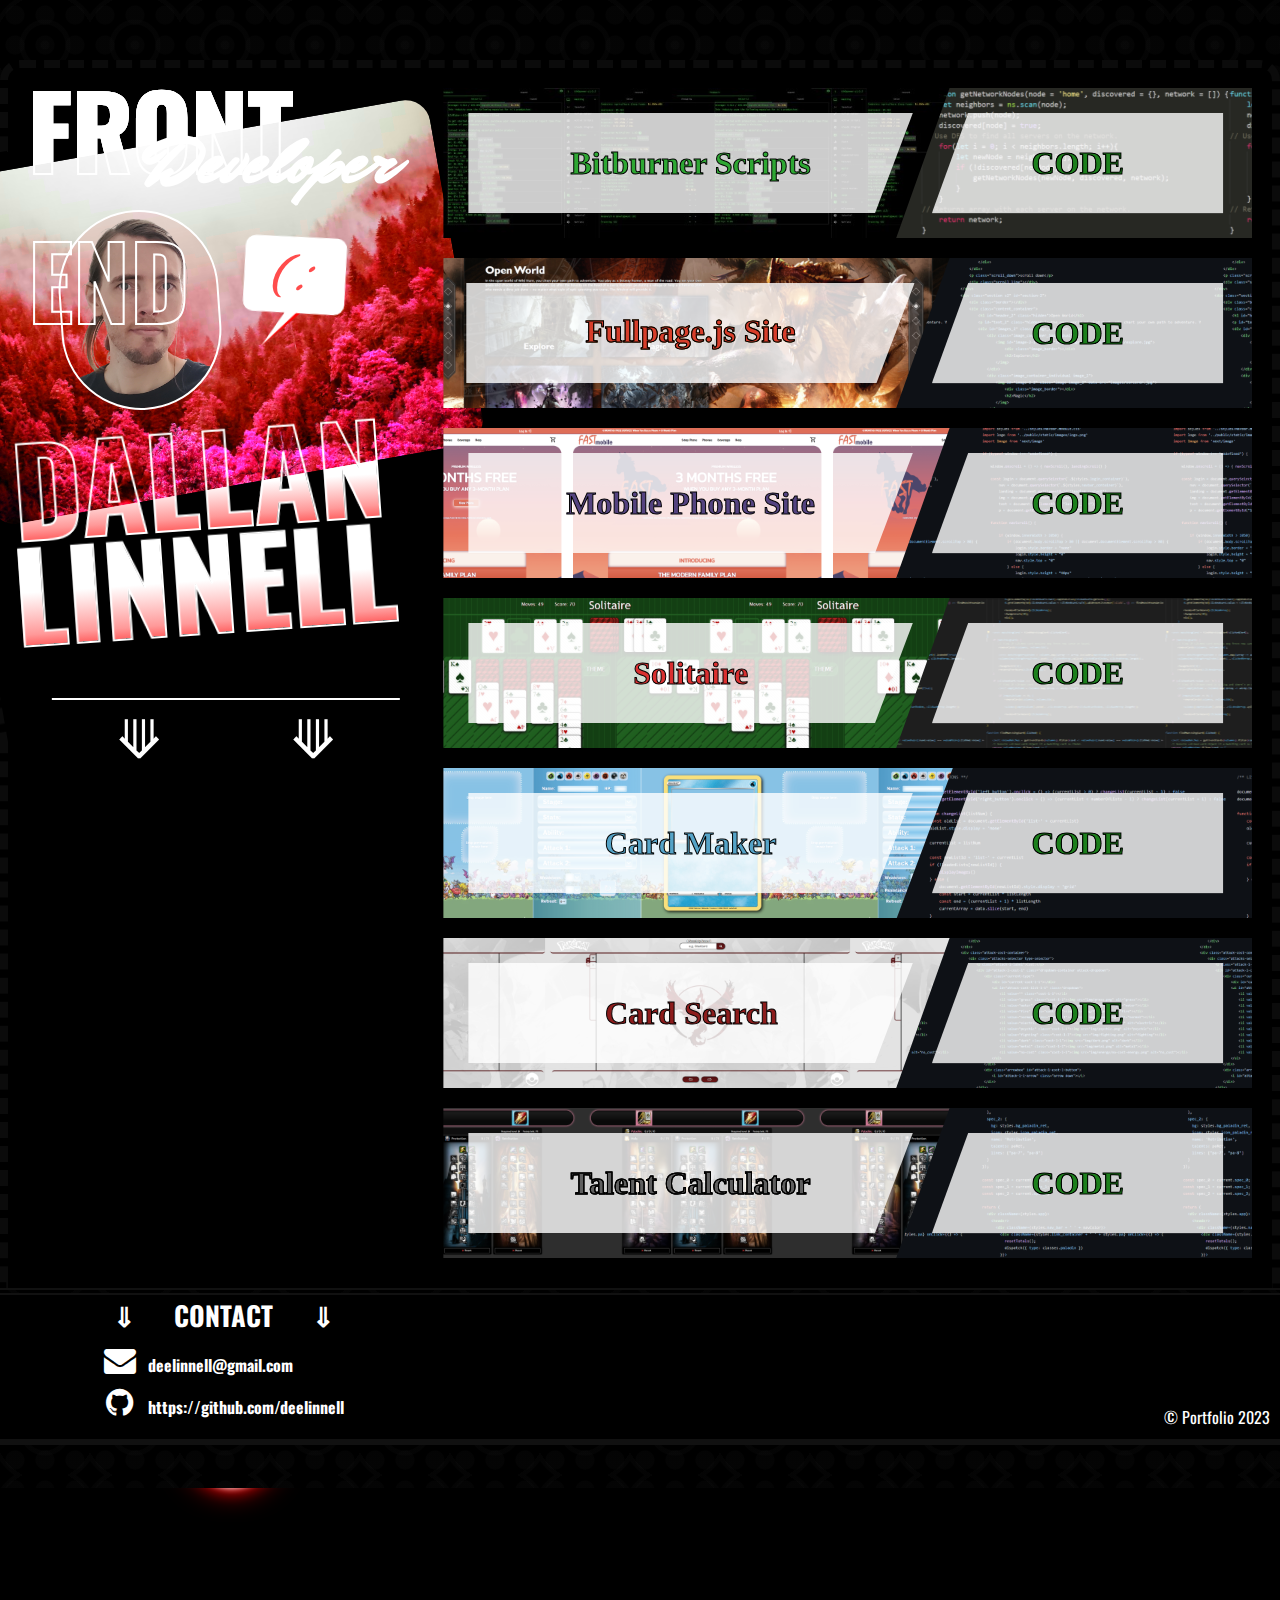
==== index.html @ c23f47af "Update index.html" ====
<!DOCTYPE html>
<html lang="en">
  <head>
    <meta charset="UTF-8">
    <meta http-equiv="X-UA-Compatible" content="IE=edge">
    <meta name="viewport" content="width=device-width, initial-scale=1.0">
    <link rel="stylesheet" type="text/css" href="https://cdnjs.cloudflare.com/ajax/libs/font-awesome/4.7.0/css/font-awesome.min.css">
    <link rel="stylesheet" type="text/css" href="style/style.css">
    <script src="script/index.js" defer></script>
    <title>My Portfolio</title>
  </head>
  <body>
    <div class="container">
      <div class="header"></div>
      <div class="smiley-container-fixed">
        <div class="smiley-container">
          <svg class="smiley-line_svg one" height="224" width="76">
            <path class="smiley-line_path" d="M14 1C4.76837e-06 35.1667 -7.8 160.2 71 215"></path>
          </svg>
          <svg class="smiley-line_svg two" height="359" width="86">
            <path class="smiley-line_path" d="M68.4037 358C83.0592 334.308 101.4 280.138 57.5209 253C2.67166 219.077 -9.51708 102.231 9.20133 1"></path>
          </svg>
          <svg class="smiley-line_svg three" height="205" width="157">
            <path class="smiley-line_path" d="M26.8431 195.24C34.3431 178.406 42.4431 134.74 14.8431 94.7395C-19.6569 44.7395 51.3431 -57.7605 148.843 68.7395"></path>
          </svg>
          <svg class="smiley-line_svg four" height="209" width="83">
            <path class="smiley-line_path" d="M9 12C34.7958 44.184 81.9209 125.842 64.0542 195"></path>
          </svg>
          <svg class="smiley-line_svg five" height="306" width="99">
            <path class="smiley-line_path" d="M86.5 13.5C51.6667 69.1667 -9.29999 200.6 25.5 281"></path>
          </svg>
          <div class="smileyface one">
            <p class="eyes lefteye"></p>
            <p class="eyes righteye"></p>
            <div class="smile">
              <div class="corner"></div>
              <div class="corner right"></div>
            </div>
          </div>
          <div class="smileyface two">
            <p class="eyes lefteye"></p>
            <p class="eyes righteye"></p>
            <div class="smile">
              <div class="corner"></div>
              <div class="corner right"></div>
            </div>
          </div>
          <div class="smileyface three">
            <p class="eyes lefteye"></p>
            <p class="eyes righteye"></p>
            <div class="smile">
              <div class="corner"></div>
              <div class="corner right"></div>
            </div>
          </div>
          <div class="smileyface four">
            <p class="eyes lefteye"></p>
            <p class="eyes righteye"></p>
            <div class="smile">
              <div class="corner"></div>
              <div class="corner right"></div>
            </div>
          </div>
          <div class="smileyface five">
            <p class="eyes lefteye"></p>
            <p class="eyes righteye"></p>
            <div class="smile">
              <div class="corner"></div>
              <div class="corner right"></div>
            </div>
          </div>
          <div class="smileyface six">
            <p class="eyes lefteye"></p>
            <p class="eyes righteye"></p>
            <div class="smile">
              <div class="corner"></div>
              <div class="corner right"></div>
            </div>
          </div>
          <div class="smileyface seven">
            <p class="eyes lefteye"></p>
            <p class="eyes righteye"></p>
            <div class="smile">
              <div class="corner"></div>
              <div class="corner right"></div>
            </div>
          </div>
          <div class="smileyface eight">
            <p class="eyes lefteye"></p>
            <p class="eyes righteye"></p>
            <div class="smile">
              <div class="corner"></div>
              <div class="corner right"></div>
            </div>
          </div>
        </div>
      </div>
      <div class="container-main">
        <div class="fixed-border-container">
          <div class="fixed-border"></div>
        </div>
        <div class="container-profile">
          <div class="under-image_text"> 
            <p class="lines">║</p>
            <p class="lines">║</p>
          </div>
          <div class="name-banner">
            <div class="name-banner_front-end">
              <div class="front-end_title">FRONT END</div>
              <div class="front-end_stroke">FRONT END</div>
              <h2 class="neon-text">Developer</h2>
            </div>
            <div class="name-banner_title name-banner_fill-title" aria-hidden="true">Dallan Linnell</div>
            <div class="name-banner_fixed-container">
              <div class="name-banner_fixed">
                <div class="name-banner_fixed-left">
                  <div class="name-banner_image"><img src="./img/forest.avif"></div>
                  <div class="name-banner_picture-container">
                    <div class="name-banner_picture"></div>
                  </div>
                  <div class="name-banner_speech one">
                    <div class="bubble"></div>
                    <p>(:</p>
                  </div>
                </div>
                <div class="name-banner_fixed-right"></div>
              </div>
            </div>
            <h1 class="name-banner_title name-banner_stroked-title">Dallan Linnell</h1>
          </div>
          <div class="profile-content_container">
            <div class="profile-content">
              <div class="profile-content_box">
                <p>Hi, my name is Dallan. I'm a front end developer and these are some of the projects I've made. Check them out.</p>
              </div>
              <div class="profile-content_arrow">
                <div class="profile-content_arrow_background"></div><span>⇮</span><span>⇮</span>
              </div>
              <div class="profile-content_thumbs-up"><i class="fa fa-thumbs-up"></i>
                <div class="smiley-nine">
                  <div class="smileyface nine">
                    <p class="eyes lefteye"></p>
                    <p class="eyes righteye"></p>
                    <div class="smile">
                      <div class="corner"></div>
                      <div class="corner right"></div>
                    </div>
                  </div>
                </div><i class="fa fa-thumbs-up"></i>
              </div>
              <div class="name-banner_speech two">
                <div class="bubble"></div>
                <p>! ! !</p>
              </div>
            </div>
          </div>
          <div class="arrows"> 
            <p class="arrow">⟱</p>
            <p class="arrow">⟱</p>
          </div>
        </div>
        <div class="container-projects">
          <div class="project">
            <div class="tab-background" id="bitburner_tab">
              <div class="project-tab">View Scripts</div>
            </div><a class="project-link" id="bitburner" href="https://github.com/deelinnell/my-bitburner-scripts" target="_blank">
              <div id="bitburner_hover"></div>
              <div class="project-trans-box">
                <div id="rain_box"></div>
                <p class="project-title" id="bitburner_title">Bitburner Scripts</p>
              </div></a><a class="code-link" id="bitburner_code" href="https://github.com/deelinnell/my-bitburner-scripts" target="_blank">
              <div class="cell"></div>
              <div class="cell"></div>
              <div class="cell"></div>
              <div class="cell"></div>
              <div class="cell"></div>
              <div class="cell"></div>
              <div class="cell"></div>
              <div class="cell"></div>
              <div class="cell"></div>
              <div class="cell"></div>
              <div class="cell"></div>
              <div class="cell"></div>
              <div class="cell"></div>
              <div class="cell"></div>
              <div class="cell"></div>
              <div class="cell"></div>
              <div class="cell"></div>
              <div class="cell"></div>
              <div class="cell"></div>
              <div class="cell"></div>
              <div class="cell"></div>
              <div class="cell"></div>
              <div class="cell"></div>
              <div class="cell"></div>
              <div class="cell"></div>
              <div class="cell"></div>
              <div class="cell"></div>
              <div class="cell"></div>
              <div class="cell"></div>
              <div class="cell"></div>
              <div class="cell"></div>
              <div class="cell"></div>
              <div class="cell"></div>
              <div class="cell"></div>
              <div class="cell"></div>
              <div class="code-trans-box">
                <p class="code-text">CODE</p>
                <p class="code-text">CODE</p>
                <p class="code-text">CODE</p>
                <p class="code-text">CODE</p>
                <p class="code-text">CODE</p>
                <p class="code-text">CODE</p>
                <p class="code-title code-text">CODE</p>
              </div></a>
            <div class="code-tab-background">
              <div class="code-tab">View Code</div>
            </div>
          </div>
          <div class="project">
            <div class="tab-background" id="fullpage_tab">
              <div class="project-tab">View Project</div>
            </div><a class="project-link" id="fullpage" href="https://deelinnell.github.io/fullpage-fantasy-website/" target="_blank">
              <div class="width-cell"></div>
              <div class="width-cell"></div>
              <div class="width-cell"></div>
              <div class="width-cell"></div>
              <div class="width-cell"></div>
              <div class="width-cell"></div>
              <div class="width-cell"></div>
              <div class="width-cell"></div>
              <div class="width-cell"></div>
              <div class="width-cell"></div>
              <div class="width-cell"></div>
              <div class="project-trans-box" id="fullpage_trans_box">
                <div id="dragon_head"></div>
                <div id="dragon_gradient"></div>
                <div id="fire_box">
                  <svg id="fire_container" height="100px" width="580px">
                    <defs>
                      <radialGradient id="fire_gradient" fx="23%">
                        <stop offset="10%" stop-color="rgb(255, 236, 207)"></stop>
                        <stop offset="50%" stop-color="rgb(255, 230, 0)"></stop>
                      </radialGradient>
                    </defs>
                    <path id="fire_triangle"></path>
                  </svg>
                </div>
                <p class="project-title" id="fullpage_title_bottom">Fullpage.js Site</p>
                <p class="project-title" id="fullpage_title">Fullpage.js Site</p>
              </div></a><a class="code-link" id="fullpage_code" href="https://github.com/deelinnell/fullpage-fantasy-website" target="_blank">
              <div class="cell"></div>
              <div class="cell"></div>
              <div class="cell"></div>
              <div class="cell"></div>
              <div class="cell"></div>
              <div class="cell"></div>
              <div class="cell"></div>
              <div class="cell"></div>
              <div class="cell"></div>
              <div class="cell"></div>
              <div class="cell"></div>
              <div class="cell"></div>
              <div class="cell"></div>
              <div class="cell"></div>
              <div class="cell"></div>
              <div class="cell"></div>
              <div class="cell"></div>
              <div class="cell"></div>
              <div class="cell"></div>
              <div class="cell"></div>
              <div class="cell"></div>
              <div class="cell"></div>
              <div class="cell"></div>
              <div class="cell"></div>
              <div class="cell"></div>
              <div class="cell"></div>
              <div class="cell"></div>
              <div class="cell"></div>
              <div class="cell"></div>
              <div class="cell"></div>
              <div class="cell"></div>
              <div class="cell"></div>
              <div class="cell"></div>
              <div class="cell"></div>
              <div class="cell"></div>
              <div class="code-trans-box">
                <p class="code-text">CODE</p>
                <p class="code-text">CODE</p>
                <p class="code-text">CODE</p>
                <p class="code-text">CODE</p>
                <p class="code-text">CODE</p>
                <p class="code-text">CODE</p>
                <p class="code-title code-text">CODE</p>
              </div></a>
            <div class="code-tab-background">
              <div class="code-tab">View Code</div>
            </div>
          </div>
          <div class="project">
            <div class="tab-background" id="mobile_phone_tab">
              <div class="project-tab">View Project</div>
            </div><a class="project-link" id="mobile_phone" href="https://responsive-business-website.vercel.app/" target="_blank">
              <div class="project-trans-box" id="mobile_trans">
                <div id="mobile_background"></div>
                <p class="project-title" id="mobile_phone_title_1">Mobile Phone Site</p>
                <p class="project-title" id="mobile_phone_title_2">Mobile Phone Site</p>
                <p class="project-title" id="mobile_phone_title_3">Mobile Phone Site</p>
                <p class="project-title" id="mobile_phone_title_4">Mobile Phone Site</p>
                <p class="project-title" id="mobile_phone_title">Mobile Phone Site</p>
                <div id="cracked_glass"></div>
              </div></a><a class="code-link" id="mobile_phone_code" href="https://github.com/deelinnell/responsive-business-website" target="_blank">
              <div class="cell"></div>
              <div class="cell"></div>
              <div class="cell"></div>
              <div class="cell"></div>
              <div class="cell"></div>
              <div class="cell"></div>
              <div class="cell"></div>
              <div class="cell"></div>
              <div class="cell"></div>
              <div class="cell"></div>
              <div class="cell"></div>
              <div class="cell"></div>
              <div class="cell"></div>
              <div class="cell"></div>
              <div class="cell"></div>
              <div class="cell"></div>
              <div class="cell"></div>
              <div class="cell"></div>
              <div class="cell"></div>
              <div class="cell"></div>
              <div class="cell"></div>
              <div class="cell"></div>
              <div class="cell"></div>
              <div class="cell"></div>
              <div class="cell"></div>
              <div class="cell"></div>
              <div class="cell"></div>
              <div class="cell"></div>
              <div class="cell"></div>
              <div class="cell"></div>
              <div class="cell"></div>
              <div class="cell"></div>
              <div class="cell"></div>
              <div class="cell"></div>
              <div class="cell"></div>
              <div class="code-trans-box">
                <p class="code-text">CODE</p>
                <p class="code-text">CODE</p>
                <p class="code-text">CODE</p>
                <p class="code-text">CODE</p>
                <p class="code-text">CODE</p>
                <p class="code-text">CODE</p>
                <p class="code-title code-text">CODE</p>
              </div></a>
            <div class="code-tab-background">
              <div class="code-tab">View Code</div>
            </div>
          </div>
          <div class="project">
            <div class="tab-background" id="solitaire_tab">
              <div class="project-tab">View Project</div>
            </div><a class="project-link" id="solitaire" href="https://deelinnell.github.io/solitaire/" target="_blank">
              <div id="solitaire_suit_grid">
                <div class="solitaire-suit-cell"></div>
                <div class="solitaire-suit-cell"></div>
                <div class="solitaire-suit-cell"></div>
                <div class="solitaire-suit-cell"></div>
                <div class="solitaire-suit-cell"></div>
                <div class="solitaire-suit-cell"></div>
                <div class="solitaire-suit-cell"></div>
                <div class="solitaire-suit-cell"></div>
                <div class="solitaire-suit-cell"></div>
                <div class="solitaire-suit-cell"></div>
              </div>
              <div class="solitaire-background"></div>
              <div class="small-card" id="card-5"></div>
              <div class="small-card" id="card-3"></div>
              <div class="small-card" id="card-1">
                <p>♥</p>
              </div>
              <div class="small-card" id="card-6"></div>
              <div class="small-card" id="card-4"></div>
              <div class="small-card" id="card-2">
                <p>♣</p>
              </div>
              <div class="project-trans-box" id="solitaire_trans">
                <div id="solitaire_suits"></div>
                <p class="project-title" id="solitaire_title">Solitaire</p>
                <div class="reflextion">Solitaire</div>
              </div></a><a class="code-link" id="solitaire_code" href="https://github.com/deelinnell/solitaire" target="_blank">
              <div class="cell"></div>
              <div class="cell"></div>
              <div class="cell"></div>
              <div class="cell"></div>
              <div class="cell"></div>
              <div class="cell"></div>
              <div class="cell"></div>
              <div class="cell"></div>
              <div class="cell"></div>
              <div class="cell"></div>
              <div class="cell"></div>
              <div class="cell"></div>
              <div class="cell"></div>
              <div class="cell"></div>
              <div class="cell"></div>
              <div class="cell"></div>
              <div class="cell"></div>
              <div class="cell"></div>
              <div class="cell"></div>
              <div class="cell"></div>
              <div class="cell"></div>
              <div class="cell"></div>
              <div class="cell"></div>
              <div class="cell"></div>
              <div class="cell"></div>
              <div class="cell"></div>
              <div class="cell"></div>
              <div class="cell"></div>
              <div class="cell"></div>
              <div class="cell"></div>
              <div class="cell"></div>
              <div class="cell"></div>
              <div class="cell"></div>
              <div class="cell"></div>
              <div class="cell"></div>
              <div class="code-trans-box">
                <p class="code-text">CODE</p>
                <p class="code-text">CODE</p>
                <p class="code-text">CODE</p>
                <p class="code-text">CODE</p>
                <p class="code-text">CODE</p>
                <p class="code-text">CODE</p>
                <p class="code-title code-text">CODE</p>
              </div></a>
            <div class="code-tab-background">
              <div class="code-tab">View Code</div>
            </div>
          </div>
          <div class="project">
            <div class="tab-background" id="card_maker_tab">
              <div class="project-tab">View Project</div>
            </div><a class="project-link" id="card_maker" href="https://deelinnell.github.io/pokemon-card-maker/" target="_blank">
              <div class="project-trans-box" id="card_maker_trans">
                <p class="project-title" id="card_maker_title">Card Maker</p>
                <div class="card_maker_background">
                  <div id="cloud_rain_box">
                    <svg class="rain" style="--x: 2; --t: 2; --a: 1.2527924621547233; --s: 0.31163484909583894;">
                      <defs>
                        <linearGradient id="rain_gradient" gradientTransform="rotate(90)">
                          <stop offset="30%" stop-color="hsla(189, 27%, 44%, 0.1)"></stop>
                          <stop offset="90%" stop-color="hsla(189, 27%, 44%, 0.3)"></stop>
                        </linearGradient>
                      </defs>
                      <path class="rain-drop" d="M15 3 Q16.5 6.8 20 25 A2.8 2.8 0 1 1 10 26 Q13.5 6.8 15 3z"></path>
                    </svg>
                    <svg class="rain" style="--x: 12; --t: 20; --a: 0.6682486352175114; --s: 0.5191372024143768;">
                      <defs>
                        <linearGradient id="rain_gradient" gradientTransform="rotate(90)">
                          <stop offset="30%" stop-color="hsla(189, 27%, 44%, 0.1)"></stop>
                          <stop offset="90%" stop-color="hsla(189, 27%, 44%, 0.3)"></stop>
                        </linearGradient>
                      </defs>
                      <path class="rain-drop" d="M15 3 Q16.5 6.8 20 25 A2.8 2.8 0 1 1 10 26 Q13.5 6.8 15 3z"></path>
                    </svg>
                    <svg class="rain" style="--x: 46; --t: 23; --a: 1.0474791673060662; --s: 0.544448603306209;">
                      <defs>
                        <linearGradient id="rain_gradient" gradientTransform="rotate(90)">
                          <stop offset="30%" stop-color="hsla(189, 27%, 44%, 0.1)"></stop>
                          <stop offset="90%" stop-color="hsla(189, 27%, 44%, 0.3)"></stop>
                        </linearGradient>
                      </defs>
                      <path class="rain-drop" d="M15 3 Q16.5 6.8 20 25 A2.8 2.8 0 1 1 10 26 Q13.5 6.8 15 3z"></path>
                    </svg>
                    <svg class="rain" style="--x: 26; --t: 12; --a: 0.6792795580295825; --s: 0.6697719107195177;">
                      <defs>
                        <linearGradient id="rain_gradient" gradientTransform="rotate(90)">
                          <stop offset="30%" stop-color="hsla(189, 27%, 44%, 0.1)"></stop>
                          <stop offset="90%" stop-color="hsla(189, 27%, 44%, 0.3)"></stop>
                        </linearGradient>
                      </defs>
                      <path class="rain-drop" d="M15 3 Q16.5 6.8 20 25 A2.8 2.8 0 1 1 10 26 Q13.5 6.8 15 3z"></path>
                    </svg>
                    <svg class="rain" style="--x: 48; --t: 3; --a: 0.7672015290010334; --s: 0.2604676638999759;">
                      <defs>
                        <linearGradient id="rain_gradient" gradientTransform="rotate(90)">
                          <stop offset="30%" stop-color="hsla(189, 27%, 44%, 0.1)"></stop>
                          <stop offset="90%" stop-color="hsla(189, 27%, 44%, 0.3)"></stop>
                        </linearGradient>
                      </defs>
                      <path class="rain-drop" d="M15 3 Q16.5 6.8 20 25 A2.8 2.8 0 1 1 10 26 Q13.5 6.8 15 3z"></path>
                    </svg>
                    <svg class="rain" style="--x: 25; --t: 9; --a: 0.9964917148578882; --s: 0.8180945878517443;">
                      <defs>
                        <linearGradient id="rain_gradient" gradientTransform="rotate(90)">
                          <stop offset="30%" stop-color="hsla(189, 27%, 44%, 0.1)"></stop>
                          <stop offset="90%" stop-color="hsla(189, 27%, 44%, 0.3)"></stop>
                        </linearGradient>
                      </defs>
                      <path class="rain-drop" d="M15 3 Q16.5 6.8 20 25 A2.8 2.8 0 1 1 10 26 Q13.5 6.8 15 3z"></path>
                    </svg>
                    <svg class="rain" style="--x: 18; --t: 3; --a: 0.9726735843597414; --s: 0.3942185922460839;">
                      <defs>
                        <linearGradient id="rain_gradient" gradientTransform="rotate(90)">
                          <stop offset="30%" stop-color="hsla(189, 27%, 44%, 0.1)"></stop>
                          <stop offset="90%" stop-color="hsla(189, 27%, 44%, 0.3)"></stop>
                        </linearGradient>
                      </defs>
                      <path class="rain-drop" d="M15 3 Q16.5 6.8 20 25 A2.8 2.8 0 1 1 10 26 Q13.5 6.8 15 3z"></path>
                    </svg>
                    <svg class="rain" style="--x: 26; --t: 14; --a: 0.589181514565432; --s: 0.36393193781338895;">
                      <defs>
                        <linearGradient id="rain_gradient" gradientTransform="rotate(90)">
                          <stop offset="30%" stop-color="hsla(189, 27%, 44%, 0.1)"></stop>
                          <stop offset="90%" stop-color="hsla(189, 27%, 44%, 0.3)"></stop>
                        </linearGradient>
                      </defs>
                      <path class="rain-drop" d="M15 3 Q16.5 6.8 20 25 A2.8 2.8 0 1 1 10 26 Q13.5 6.8 15 3z"></path>
                    </svg>
                    <svg class="rain" style="--x: 87; --t: 15; --a: 1.411004855006689; --s: 0.04876941242450705;">
                      <defs>
                        <linearGradient id="rain_gradient" gradientTransform="rotate(90)">
                          <stop offset="30%" stop-color="hsla(189, 27%, 44%, 0.1)"></stop>
                          <stop offset="90%" stop-color="hsla(189, 27%, 44%, 0.3)"></stop>
                        </linearGradient>
                      </defs>
                      <path class="rain-drop" d="M15 3 Q16.5 6.8 20 25 A2.8 2.8 0 1 1 10 26 Q13.5 6.8 15 3z"></path>
                    </svg>
                    <svg class="rain" style="--x: 84; --t: 2; --a: 0.7369422652858768; --s: 0.6895354517122365;">
                      <defs>
                        <linearGradient id="rain_gradient" gradientTransform="rotate(90)">
                          <stop offset="30%" stop-color="hsla(189, 27%, 44%, 0.1)"></stop>
                          <stop offset="90%" stop-color="hsla(189, 27%, 44%, 0.3)"></stop>
                        </linearGradient>
                      </defs>
                      <path class="rain-drop" d="M15 3 Q16.5 6.8 20 25 A2.8 2.8 0 1 1 10 26 Q13.5 6.8 15 3z"></path>
                    </svg>
                    <svg class="rain" style="--x: 32; --t: 1; --a: 0.717060140493859; --s: 0.7820097139086952;">
                      <defs>
                        <linearGradient id="rain_gradient" gradientTransform="rotate(90)">
                          <stop offset="30%" stop-color="hsla(189, 27%, 44%, 0.1)"></stop>
                          <stop offset="90%" stop-color="hsla(189, 27%, 44%, 0.3)"></stop>
                        </linearGradient>
                      </defs>
                      <path class="rain-drop" d="M15 3 Q16.5 6.8 20 25 A2.8 2.8 0 1 1 10 26 Q13.5 6.8 15 3z"></path>
                    </svg>
                    <svg class="rain" style="--x: 49; --t: 10; --a: 0.978448459154347; --s: 0.6707092214791075;">
                      <defs>
                        <linearGradient id="rain_gradient" gradientTransform="rotate(90)">
                          <stop offset="30%" stop-color="hsla(189, 27%, 44%, 0.1)"></stop>
                          <stop offset="90%" stop-color="hsla(189, 27%, 44%, 0.3)"></stop>
                        </linearGradient>
                      </defs>
                      <path class="rain-drop" d="M15 3 Q16.5 6.8 20 25 A2.8 2.8 0 1 1 10 26 Q13.5 6.8 15 3z"></path>
                    </svg>
                    <svg class="rain" style="--x: 36; --t: 15; --a: 1.1807775870674708; --s: 0.5469654497132763;">
                      <defs>
                        <linearGradient id="rain_gradient" gradientTransform="rotate(90)">
                          <stop offset="30%" stop-color="hsla(189, 27%, 44%, 0.1)"></stop>
                          <stop offset="90%" stop-color="hsla(189, 27%, 44%, 0.3)"></stop>
                        </linearGradient>
                      </defs>
                      <path class="rain-drop" d="M15 3 Q16.5 6.8 20 25 A2.8 2.8 0 1 1 10 26 Q13.5 6.8 15 3z"></path>
                    </svg>
                    <svg class="rain" style="--x: 26; --t: 17; --a: 0.6154763563208008; --s: 0.09052058958241971;">
                      <defs>
                        <linearGradient id="rain_gradient" gradientTransform="rotate(90)">
                          <stop offset="30%" stop-color="hsla(189, 27%, 44%, 0.1)"></stop>
                          <stop offset="90%" stop-color="hsla(189, 27%, 44%, 0.3)"></stop>
                        </linearGradient>
                      </defs>
                      <path class="rain-drop" d="M15 3 Q16.5 6.8 20 25 A2.8 2.8 0 1 1 10 26 Q13.5 6.8 15 3z"></path>
                    </svg>
                    <svg class="rain" style="--x: 60; --t: 12; --a: 0.581362102983263; --s: 0.5666686276519686;">
                      <defs>
                        <linearGradient id="rain_gradient" gradientTransform="rotate(90)">
                          <stop offset="30%" stop-color="hsla(189, 27%, 44%, 0.1)"></stop>
                          <stop offset="90%" stop-color="hsla(189, 27%, 44%, 0.3)"></stop>
                        </linearGradient>
                      </defs>
                      <path class="rain-drop" d="M15 3 Q16.5 6.8 20 25 A2.8 2.8 0 1 1 10 26 Q13.5 6.8 15 3z"></path>
                    </svg>
                    <svg class="rain" style="--x: 20; --t: 12; --a: 1.3170198896008283; --s: 0.48552463272470114;">
                      <defs>
                        <linearGradient id="rain_gradient" gradientTransform="rotate(90)">
                          <stop offset="30%" stop-color="hsla(189, 27%, 44%, 0.1)"></stop>
                          <stop offset="90%" stop-color="hsla(189, 27%, 44%, 0.3)"></stop>
                        </linearGradient>
                      </defs>
                      <path class="rain-drop" d="M15 3 Q16.5 6.8 20 25 A2.8 2.8 0 1 1 10 26 Q13.5 6.8 15 3z"></path>
                    </svg>
                    <svg class="rain" style="--x: 19; --t: 15; --a: 1.0247498959271415; --s: 0.09986209957037251;">
                      <defs>
                        <linearGradient id="rain_gradient" gradientTransform="rotate(90)">
                          <stop offset="30%" stop-color="hsla(189, 27%, 44%, 0.1)"></stop>
                          <stop offset="90%" stop-color="hsla(189, 27%, 44%, 0.3)"></stop>
                        </linearGradient>
                      </defs>
                      <path class="rain-drop" d="M15 3 Q16.5 6.8 20 25 A2.8 2.8 0 1 1 10 26 Q13.5 6.8 15 3z"></path>
                    </svg>
                    <svg class="rain" style="--x: 51; --t: 11; --a: 0.988523067923541; --s: 0.5709273357515494;">
                      <defs>
                        <linearGradient id="rain_gradient" gradientTransform="rotate(90)">
                          <stop offset="30%" stop-color="hsla(189, 27%, 44%, 0.1)"></stop>
                          <stop offset="90%" stop-color="hsla(189, 27%, 44%, 0.3)"></stop>
                        </linearGradient>
                      </defs>
                      <path class="rain-drop" d="M15 3 Q16.5 6.8 20 25 A2.8 2.8 0 1 1 10 26 Q13.5 6.8 15 3z"></path>
                    </svg>
                    <svg class="rain" style="--x: 17; --t: 12; --a: 0.8399625901077885; --s: 0.17245793127584208;">
                      <defs>
                        <linearGradient id="rain_gradient" gradientTransform="rotate(90)">
                          <stop offset="30%" stop-color="hsla(189, 27%, 44%, 0.1)"></stop>
                          <stop offset="90%" stop-color="hsla(189, 27%, 44%, 0.3)"></stop>
                        </linearGradient>
                      </defs>
                      <path class="rain-drop" d="M15 3 Q16.5 6.8 20 25 A2.8 2.8 0 1 1 10 26 Q13.5 6.8 15 3z"></path>
                    </svg>
                    <svg class="rain" style="--x: 11; --t: 13; --a: 1.332683236046642; --s: 0.7331695430513578;">
                      <defs>
                        <linearGradient id="rain_gradient" gradientTransform="rotate(90)">
                          <stop offset="30%" stop-color="hsla(189, 27%, 44%, 0.1)"></stop>
                          <stop offset="90%" stop-color="hsla(189, 27%, 44%, 0.3)"></stop>
                        </linearGradient>
                      </defs>
                      <path class="rain-drop" d="M15 3 Q16.5 6.8 20 25 A2.8 2.8 0 1 1 10 26 Q13.5 6.8 15 3z"></path>
                    </svg>
                    <svg class="rain" style="--x: 77; --t: 6; --a: 1.079259517524562; --s: 0.820713881183101;">
                      <defs>
                        <linearGradient id="rain_gradient" gradientTransform="rotate(90)">
                          <stop offset="30%" stop-color="hsla(189, 27%, 44%, 0.1)"></stop>
                          <stop offset="90%" stop-color="hsla(189, 27%, 44%, 0.3)"></stop>
                        </linearGradient>
                      </defs>
                      <path class="rain-drop" d="M15 3 Q16.5 6.8 20 25 A2.8 2.8 0 1 1 10 26 Q13.5 6.8 15 3z"></path>
                    </svg>
                    <svg class="rain" style="--x: 53; --t: 9; --a: 0.8713424859935739; --s: 0.3055411934344563;">
                      <defs>
                        <linearGradient id="rain_gradient" gradientTransform="rotate(90)">
                          <stop offset="30%" stop-color="hsla(189, 27%, 44%, 0.1)"></stop>
                          <stop offset="90%" stop-color="hsla(189, 27%, 44%, 0.3)"></stop>
                        </linearGradient>
                      </defs>
                      <path class="rain-drop" d="M15 3 Q16.5 6.8 20 25 A2.8 2.8 0 1 1 10 26 Q13.5 6.8 15 3z"></path>
                    </svg>
                    <svg class="rain" style="--x: 47; --t: 4; --a: 0.9289199400146144; --s: 0.19881957054003574;">
                      <defs>
                        <linearGradient id="rain_gradient" gradientTransform="rotate(90)">
                          <stop offset="30%" stop-color="hsla(189, 27%, 44%, 0.1)"></stop>
                          <stop offset="90%" stop-color="hsla(189, 27%, 44%, 0.3)"></stop>
                        </linearGradient>
                      </defs>
                      <path class="rain-drop" d="M15 3 Q16.5 6.8 20 25 A2.8 2.8 0 1 1 10 26 Q13.5 6.8 15 3z"></path>
                    </svg>
                    <svg class="rain" style="--x: 47; --t: 16; --a: 0.9863831583866092; --s: 0.9425957810243715;">
                      <defs>
                        <linearGradient id="rain_gradient" gradientTransform="rotate(90)">
                          <stop offset="30%" stop-color="hsla(189, 27%, 44%, 0.1)"></stop>
                          <stop offset="90%" stop-color="hsla(189, 27%, 44%, 0.3)"></stop>
                        </linearGradient>
                      </defs>
                      <path class="rain-drop" d="M15 3 Q16.5 6.8 20 25 A2.8 2.8 0 1 1 10 26 Q13.5 6.8 15 3z"></path>
                    </svg>
                    <svg class="rain" style="--x: 60; --t: 24; --a: 1.078502745097653; --s: 0.8870932463486128;">
                      <defs>
                        <linearGradient id="rain_gradient" gradientTransform="rotate(90)">
                          <stop offset="30%" stop-color="hsla(189, 27%, 44%, 0.1)"></stop>
                          <stop offset="90%" stop-color="hsla(189, 27%, 44%, 0.3)"></stop>
                        </linearGradient>
                      </defs>
                      <path class="rain-drop" d="M15 3 Q16.5 6.8 20 25 A2.8 2.8 0 1 1 10 26 Q13.5 6.8 15 3z"></path>
                    </svg>
                    <svg class="rain" style="--x: 19; --t: 20; --a: 1.2201146301724914; --s: 0.9102272402498823;">
                      <defs>
                        <linearGradient id="rain_gradient" gradientTransform="rotate(90)">
                          <stop offset="30%" stop-color="hsla(189, 27%, 44%, 0.1)"></stop>
                          <stop offset="90%" stop-color="hsla(189, 27%, 44%, 0.3)"></stop>
                        </linearGradient>
                      </defs>
                      <path class="rain-drop" d="M15 3 Q16.5 6.8 20 25 A2.8 2.8 0 1 1 10 26 Q13.5 6.8 15 3z"></path>
                    </svg>
                    <svg class="rain" style="--x: 69; --t: 4; --a: 1.3000576909026453; --s: 0.6770342956213624;">
                      <defs>
                        <linearGradient id="rain_gradient" gradientTransform="rotate(90)">
                          <stop offset="30%" stop-color="hsla(189, 27%, 44%, 0.1)"></stop>
                          <stop offset="90%" stop-color="hsla(189, 27%, 44%, 0.3)"></stop>
                        </linearGradient>
                      </defs>
                      <path class="rain-drop" d="M15 3 Q16.5 6.8 20 25 A2.8 2.8 0 1 1 10 26 Q13.5 6.8 15 3z"></path>
                    </svg>
                    <svg class="rain" style="--x: 42; --t: 17; --a: 0.98527321094327; --s: 0.6424768471331026;">
                      <defs>
                        <linearGradient id="rain_gradient" gradientTransform="rotate(90)">
                          <stop offset="30%" stop-color="hsla(189, 27%, 44%, 0.1)"></stop>
                          <stop offset="90%" stop-color="hsla(189, 27%, 44%, 0.3)"></stop>
                        </linearGradient>
                      </defs>
                      <path class="rain-drop" d="M15 3 Q16.5 6.8 20 25 A2.8 2.8 0 1 1 10 26 Q13.5 6.8 15 3z"></path>
                    </svg>
                    <svg class="rain" style="--x: 63; --t: 19; --a: 1.3121114533122895; --s: 0.8968986179975074;">
                      <defs>
                        <linearGradient id="rain_gradient" gradientTransform="rotate(90)">
                          <stop offset="30%" stop-color="hsla(189, 27%, 44%, 0.1)"></stop>
                          <stop offset="90%" stop-color="hsla(189, 27%, 44%, 0.3)"></stop>
                        </linearGradient>
                      </defs>
                      <path class="rain-drop" d="M15 3 Q16.5 6.8 20 25 A2.8 2.8 0 1 1 10 26 Q13.5 6.8 15 3z"></path>
                    </svg>
                    <svg class="rain" style="--x: 28; --t: 8; --a: 0.5077378871854914; --s: 0.7064257720988494;">
                      <defs>
                        <linearGradient id="rain_gradient" gradientTransform="rotate(90)">
                          <stop offset="30%" stop-color="hsla(189, 27%, 44%, 0.1)"></stop>
                          <stop offset="90%" stop-color="hsla(189, 27%, 44%, 0.3)"></stop>
                        </linearGradient>
                      </defs>
                      <path class="rain-drop" d="M15 3 Q16.5 6.8 20 25 A2.8 2.8 0 1 1 10 26 Q13.5 6.8 15 3z"></path>
                    </svg>
                    <svg class="rain" style="--x: 34; --t: 21; --a: 1.082851420395844; --s: 0.8644905788566111;">
                      <defs>
                        <linearGradient id="rain_gradient" gradientTransform="rotate(90)">
                          <stop offset="30%" stop-color="hsla(189, 27%, 44%, 0.1)"></stop>
                          <stop offset="90%" stop-color="hsla(189, 27%, 44%, 0.3)"></stop>
                        </linearGradient>
                      </defs>
                      <path class="rain-drop" d="M15 3 Q16.5 6.8 20 25 A2.8 2.8 0 1 1 10 26 Q13.5 6.8 15 3z"></path>
                    </svg>
                    <svg class="rain" style="--x: 91; --t: 18; --a: 1.314547850788216; --s: 0.6801231828520733;">
                      <defs>
                        <linearGradient id="rain_gradient" gradientTransform="rotate(90)">
                          <stop offset="30%" stop-color="hsla(189, 27%, 44%, 0.1)"></stop>
                          <stop offset="90%" stop-color="hsla(189, 27%, 44%, 0.3)"></stop>
                        </linearGradient>
                      </defs>
                      <path class="rain-drop" d="M15 3 Q16.5 6.8 20 25 A2.8 2.8 0 1 1 10 26 Q13.5 6.8 15 3z"></path>
                    </svg>
                    <svg class="rain" style="--x: 25; --t: 20; --a: 0.9442285182844354; --s: 0.14790958469912852;">
                      <defs>
                        <linearGradient id="rain_gradient" gradientTransform="rotate(90)">
                          <stop offset="30%" stop-color="hsla(189, 27%, 44%, 0.1)"></stop>
                          <stop offset="90%" stop-color="hsla(189, 27%, 44%, 0.3)"></stop>
                        </linearGradient>
                      </defs>
                      <path class="rain-drop" d="M15 3 Q16.5 6.8 20 25 A2.8 2.8 0 1 1 10 26 Q13.5 6.8 15 3z"></path>
                    </svg>
                    <svg class="rain" style="--x: 58; --t: 2; --a: 1.0831076047076866; --s: 0.1311149166297798;">
                      <defs>
                        <linearGradient id="rain_gradient" gradientTransform="rotate(90)">
                          <stop offset="30%" stop-color="hsla(189, 27%, 44%, 0.1)"></stop>
                          <stop offset="90%" stop-color="hsla(189, 27%, 44%, 0.3)"></stop>
                        </linearGradient>
                      </defs>
                      <path class="rain-drop" d="M15 3 Q16.5 6.8 20 25 A2.8 2.8 0 1 1 10 26 Q13.5 6.8 15 3z"></path>
                    </svg>
                    <svg class="rain" style="--x: 86; --t: 21; --a: 0.6824036977553682; --s: 0.7421766871221658;">
                      <defs>
                        <linearGradient id="rain_gradient" gradientTransform="rotate(90)">
                          <stop offset="30%" stop-color="hsla(189, 27%, 44%, 0.1)"></stop>
                          <stop offset="90%" stop-color="hsla(189, 27%, 44%, 0.3)"></stop>
                        </linearGradient>
                      </defs>
                      <path class="rain-drop" d="M15 3 Q16.5 6.8 20 25 A2.8 2.8 0 1 1 10 26 Q13.5 6.8 15 3z"></path>
                    </svg>
                    <svg class="rain" style="--x: 28; --t: 20; --a: 1.2399450716806215; --s: 0.3387095022265476;">
                      <defs>
                        <linearGradient id="rain_gradient" gradientTransform="rotate(90)">
                          <stop offset="30%" stop-color="hsla(189, 27%, 44%, 0.1)"></stop>
                          <stop offset="90%" stop-color="hsla(189, 27%, 44%, 0.3)"></stop>
                        </linearGradient>
                      </defs>
                      <path class="rain-drop" d="M15 3 Q16.5 6.8 20 25 A2.8 2.8 0 1 1 10 26 Q13.5 6.8 15 3z"></path>
                    </svg>
                    <svg class="rain" style="--x: 51; --t: 1; --a: 1.374672454194627; --s: 0.09704539730312822;">
                      <defs>
                        <linearGradient id="rain_gradient" gradientTransform="rotate(90)">
                          <stop offset="30%" stop-color="hsla(189, 27%, 44%, 0.1)"></stop>
                          <stop offset="90%" stop-color="hsla(189, 27%, 44%, 0.3)"></stop>
                        </linearGradient>
                      </defs>
                      <path class="rain-drop" d="M15 3 Q16.5 6.8 20 25 A2.8 2.8 0 1 1 10 26 Q13.5 6.8 15 3z"></path>
                    </svg>
                    <svg class="rain" style="--x: 50; --t: 5; --a: 1.212812545872352; --s: 0.15852292173371518;">
                      <defs>
                        <linearGradient id="rain_gradient" gradientTransform="rotate(90)">
                          <stop offset="30%" stop-color="hsla(189, 27%, 44%, 0.1)"></stop>
                          <stop offset="90%" stop-color="hsla(189, 27%, 44%, 0.3)"></stop>
                        </linearGradient>
                      </defs>
                      <path class="rain-drop" d="M15 3 Q16.5 6.8 20 25 A2.8 2.8 0 1 1 10 26 Q13.5 6.8 15 3z"></path>
                    </svg>
                    <svg class="rain" style="--x: 20; --t: 14; --a: 1.2202901966503383; --s: 0.17376124920954505;">
                      <defs>
                        <linearGradient id="rain_gradient" gradientTransform="rotate(90)">
                          <stop offset="30%" stop-color="hsla(189, 27%, 44%, 0.1)"></stop>
                          <stop offset="90%" stop-color="hsla(189, 27%, 44%, 0.3)"></stop>
                        </linearGradient>
                      </defs>
                      <path class="rain-drop" d="M15 3 Q16.5 6.8 20 25 A2.8 2.8 0 1 1 10 26 Q13.5 6.8 15 3z"></path>
                    </svg>
                    <svg class="rain" style="--x: 32; --t: 14; --a: 1.075124303825051; --s: 0.8590355399567915;">
                      <defs>
                        <linearGradient id="rain_gradient" gradientTransform="rotate(90)">
                          <stop offset="30%" stop-color="hsla(189, 27%, 44%, 0.1)"></stop>
                          <stop offset="90%" stop-color="hsla(189, 27%, 44%, 0.3)"></stop>
                        </linearGradient>
                      </defs>
                      <path class="rain-drop" d="M15 3 Q16.5 6.8 20 25 A2.8 2.8 0 1 1 10 26 Q13.5 6.8 15 3z"></path>
                    </svg>
                    <svg class="rain" style="--x: 55; --t: 9; --a: 1.396486053936161; --s: 0.0020440226506337478;">
                      <defs>
                        <linearGradient id="rain_gradient" gradientTransform="rotate(90)">
                          <stop offset="30%" stop-color="hsla(189, 27%, 44%, 0.1)"></stop>
                          <stop offset="90%" stop-color="hsla(189, 27%, 44%, 0.3)"></stop>
                        </linearGradient>
                      </defs>
                      <path class="rain-drop" d="M15 3 Q16.5 6.8 20 25 A2.8 2.8 0 1 1 10 26 Q13.5 6.8 15 3z"></path>
                    </svg>
                    <svg class="rain" style="--x: 78; --t: 1; --a: 0.7851683568173506; --s: 0.3251996081566897;">
                      <defs>
                        <linearGradient id="rain_gradient" gradientTransform="rotate(90)">
                          <stop offset="30%" stop-color="hsla(189, 27%, 44%, 0.1)"></stop>
                          <stop offset="90%" stop-color="hsla(189, 27%, 44%, 0.3)"></stop>
                        </linearGradient>
                      </defs>
                      <path class="rain-drop" d="M15 3 Q16.5 6.8 20 25 A2.8 2.8 0 1 1 10 26 Q13.5 6.8 15 3z"></path>
                    </svg>
                    <svg class="rain" style="--x: 67; --t: 12; --a: 1.3031294318984377; --s: 0.11047688886035911;">
                      <defs>
                        <linearGradient id="rain_gradient" gradientTransform="rotate(90)">
                          <stop offset="30%" stop-color="hsla(189, 27%, 44%, 0.1)"></stop>
                          <stop offset="90%" stop-color="hsla(189, 27%, 44%, 0.3)"></stop>
                        </linearGradient>
                      </defs>
                      <path class="rain-drop" d="M15 3 Q16.5 6.8 20 25 A2.8 2.8 0 1 1 10 26 Q13.5 6.8 15 3z"></path>
                    </svg>
                    <svg class="rain" style="--x: 11; --t: 0; --a: 0.8168571344729261; --s: 0.681798098412457;">
                      <defs>
                        <linearGradient id="rain_gradient" gradientTransform="rotate(90)">
                          <stop offset="30%" stop-color="hsla(189, 27%, 44%, 0.1)"></stop>
                          <stop offset="90%" stop-color="hsla(189, 27%, 44%, 0.3)"></stop>
                        </linearGradient>
                      </defs>
                      <path class="rain-drop" d="M15 3 Q16.5 6.8 20 25 A2.8 2.8 0 1 1 10 26 Q13.5 6.8 15 3z"></path>
                    </svg>
                    <svg class="rain" style="--x: 43; --t: 6; --a: 0.5202255614826583; --s: 0.2458058620651009;">
                      <defs>
                        <linearGradient id="rain_gradient" gradientTransform="rotate(90)">
                          <stop offset="30%" stop-color="hsla(189, 27%, 44%, 0.1)"></stop>
                          <stop offset="90%" stop-color="hsla(189, 27%, 44%, 0.3)"></stop>
                        </linearGradient>
                      </defs>
                      <path class="rain-drop" d="M15 3 Q16.5 6.8 20 25 A2.8 2.8 0 1 1 10 26 Q13.5 6.8 15 3z"></path>
                    </svg>
                    <svg class="rain" style="--x: 13; --t: 19; --a: 1.4548334018157465; --s: 0.6127888724814394;">
                      <defs>
                        <linearGradient id="rain_gradient" gradientTransform="rotate(90)">
                          <stop offset="30%" stop-color="hsla(189, 27%, 44%, 0.1)"></stop>
                          <stop offset="90%" stop-color="hsla(189, 27%, 44%, 0.3)"></stop>
                        </linearGradient>
                      </defs>
                      <path class="rain-drop" d="M15 3 Q16.5 6.8 20 25 A2.8 2.8 0 1 1 10 26 Q13.5 6.8 15 3z"></path>
                    </svg>
                    <svg class="rain" style="--x: 16; --t: 3; --a: 0.8206370323042333; --s: 0.20770231233042669;">
                      <defs>
                        <linearGradient id="rain_gradient" gradientTransform="rotate(90)">
                          <stop offset="30%" stop-color="hsla(189, 27%, 44%, 0.1)"></stop>
                          <stop offset="90%" stop-color="hsla(189, 27%, 44%, 0.3)"></stop>
                        </linearGradient>
                      </defs>
                      <path class="rain-drop" d="M15 3 Q16.5 6.8 20 25 A2.8 2.8 0 1 1 10 26 Q13.5 6.8 15 3z"></path>
                    </svg>
                    <svg class="rain" style="--x: 58; --t: 21; --a: 1.236246941868463; --s: 0.4870863093262967;">
                      <defs>
                        <linearGradient id="rain_gradient" gradientTransform="rotate(90)">
                          <stop offset="30%" stop-color="hsla(189, 27%, 44%, 0.1)"></stop>
                          <stop offset="90%" stop-color="hsla(189, 27%, 44%, 0.3)"></stop>
                        </linearGradient>
                      </defs>
                      <path class="rain-drop" d="M15 3 Q16.5 6.8 20 25 A2.8 2.8 0 1 1 10 26 Q13.5 6.8 15 3z"></path>
                    </svg>
                    <svg class="rain" style="--x: 55; --t: 22; --a: 1.0419068314495483; --s: 0.5368972901744875;">
                      <defs>
                        <linearGradient id="rain_gradient" gradientTransform="rotate(90)">
                          <stop offset="30%" stop-color="hsla(189, 27%, 44%, 0.1)"></stop>
                          <stop offset="90%" stop-color="hsla(189, 27%, 44%, 0.3)"></stop>
                        </linearGradient>
                      </defs>
                      <path class="rain-drop" d="M15 3 Q16.5 6.8 20 25 A2.8 2.8 0 1 1 10 26 Q13.5 6.8 15 3z"></path>
                    </svg>
                    <svg class="rain" style="--x: 83; --t: 13; --a: 1.1118727856065878; --s: 0.008175739539199922;">
                      <defs>
                        <linearGradient id="rain_gradient" gradientTransform="rotate(90)">
                          <stop offset="30%" stop-color="hsla(189, 27%, 44%, 0.1)"></stop>
                          <stop offset="90%" stop-color="hsla(189, 27%, 44%, 0.3)"></stop>
                        </linearGradient>
                      </defs>
                      <path class="rain-drop" d="M15 3 Q16.5 6.8 20 25 A2.8 2.8 0 1 1 10 26 Q13.5 6.8 15 3z"></path>
                    </svg>
                    <svg class="rain" style="--x: 23; --t: 23; --a: 1.0808766313677838; --s: 0.7992202834876061;">
                      <defs>
                        <linearGradient id="rain_gradient" gradientTransform="rotate(90)">
                          <stop offset="30%" stop-color="hsla(189, 27%, 44%, 0.1)"></stop>
                          <stop offset="90%" stop-color="hsla(189, 27%, 44%, 0.3)"></stop>
                        </linearGradient>
                      </defs>
                      <path class="rain-drop" d="M15 3 Q16.5 6.8 20 25 A2.8 2.8 0 1 1 10 26 Q13.5 6.8 15 3z"></path>
                    </svg>
                    <svg class="rain" style="--x: 22; --t: 1; --a: 0.5949762097654765; --s: 0.36568300029645995;">
                      <defs>
                        <linearGradient id="rain_gradient" gradientTransform="rotate(90)">
                          <stop offset="30%" stop-color="hsla(189, 27%, 44%, 0.1)"></stop>
                          <stop offset="90%" stop-color="hsla(189, 27%, 44%, 0.3)"></stop>
                        </linearGradient>
                      </defs>
                      <path class="rain-drop" d="M15 3 Q16.5 6.8 20 25 A2.8 2.8 0 1 1 10 26 Q13.5 6.8 15 3z"></path>
                    </svg>
                    <svg class="rain" style="--x: 27; --t: 14; --a: 0.9360584861670826; --s: 0.9780684731053315;">
                      <defs>
                        <linearGradient id="rain_gradient" gradientTransform="rotate(90)">
                          <stop offset="30%" stop-color="hsla(189, 27%, 44%, 0.1)"></stop>
                          <stop offset="90%" stop-color="hsla(189, 27%, 44%, 0.3)"></stop>
                        </linearGradient>
                      </defs>
                      <path class="rain-drop" d="M15 3 Q16.5 6.8 20 25 A2.8 2.8 0 1 1 10 26 Q13.5 6.8 15 3z"></path>
                    </svg>
                    <svg class="rain" style="--x: 86; --t: 19; --a: 0.5278133337253696; --s: 0.36606664252736065;">
                      <defs>
                        <linearGradient id="rain_gradient" gradientTransform="rotate(90)">
                          <stop offset="30%" stop-color="hsla(189, 27%, 44%, 0.1)"></stop>
                          <stop offset="90%" stop-color="hsla(189, 27%, 44%, 0.3)"></stop>
                        </linearGradient>
                      </defs>
                      <path class="rain-drop" d="M15 3 Q16.5 6.8 20 25 A2.8 2.8 0 1 1 10 26 Q13.5 6.8 15 3z"></path>
                    </svg>
                    <svg class="rain" style="--x: 74; --t: 3; --a: 1.300325768125933; --s: 0.2867091470354848;">
                      <defs>
                        <linearGradient id="rain_gradient" gradientTransform="rotate(90)">
                          <stop offset="30%" stop-color="hsla(189, 27%, 44%, 0.1)"></stop>
                          <stop offset="90%" stop-color="hsla(189, 27%, 44%, 0.3)"></stop>
                        </linearGradient>
                      </defs>
                      <path class="rain-drop" d="M15 3 Q16.5 6.8 20 25 A2.8 2.8 0 1 1 10 26 Q13.5 6.8 15 3z"></path>
                    </svg>
                    <svg class="rain" style="--x: 25; --t: 2; --a: 0.9135412204587074; --s: 0.8370896802394534;">
                      <defs>
                        <linearGradient id="rain_gradient" gradientTransform="rotate(90)">
                          <stop offset="30%" stop-color="hsla(189, 27%, 44%, 0.1)"></stop>
                          <stop offset="90%" stop-color="hsla(189, 27%, 44%, 0.3)"></stop>
                        </linearGradient>
                      </defs>
                      <path class="rain-drop" d="M15 3 Q16.5 6.8 20 25 A2.8 2.8 0 1 1 10 26 Q13.5 6.8 15 3z"></path>
                    </svg>
                    <svg class="rain" style="--x: 18; --t: 12; --a: 1.4122106616833683; --s: 0.3900865266326494;">
                      <defs>
                        <linearGradient id="rain_gradient" gradientTransform="rotate(90)">
                          <stop offset="30%" stop-color="hsla(189, 27%, 44%, 0.1)"></stop>
                          <stop offset="90%" stop-color="hsla(189, 27%, 44%, 0.3)"></stop>
                        </linearGradient>
                      </defs>
                      <path class="rain-drop" d="M15 3 Q16.5 6.8 20 25 A2.8 2.8 0 1 1 10 26 Q13.5 6.8 15 3z"></path>
                    </svg>
                    <svg class="rain" style="--x: 79; --t: 16; --a: 1.3444548400714758; --s: 0.23509529659592454;">
                      <defs>
                        <linearGradient id="rain_gradient" gradientTransform="rotate(90)">
                          <stop offset="30%" stop-color="hsla(189, 27%, 44%, 0.1)"></stop>
                          <stop offset="90%" stop-color="hsla(189, 27%, 44%, 0.3)"></stop>
                        </linearGradient>
                      </defs>
                      <path class="rain-drop" d="M15 3 Q16.5 6.8 20 25 A2.8 2.8 0 1 1 10 26 Q13.5 6.8 15 3z"></path>
                    </svg>
                    <svg class="rain" style="--x: 64; --t: 6; --a: 1.319196251894384; --s: 0.49167536753878327;">
                      <defs>
                        <linearGradient id="rain_gradient" gradientTransform="rotate(90)">
                          <stop offset="30%" stop-color="hsla(189, 27%, 44%, 0.1)"></stop>
                          <stop offset="90%" stop-color="hsla(189, 27%, 44%, 0.3)"></stop>
                        </linearGradient>
                      </defs>
                      <path class="rain-drop" d="M15 3 Q16.5 6.8 20 25 A2.8 2.8 0 1 1 10 26 Q13.5 6.8 15 3z"></path>
                    </svg>
                    <svg class="rain" style="--x: 35; --t: 16; --a: 0.6455455812425599; --s: 0.3607030889082925;">
                      <defs>
                        <linearGradient id="rain_gradient" gradientTransform="rotate(90)">
                          <stop offset="30%" stop-color="hsla(189, 27%, 44%, 0.1)"></stop>
                          <stop offset="90%" stop-color="hsla(189, 27%, 44%, 0.3)"></stop>
                        </linearGradient>
                      </defs>
                      <path class="rain-drop" d="M15 3 Q16.5 6.8 20 25 A2.8 2.8 0 1 1 10 26 Q13.5 6.8 15 3z"></path>
                    </svg>
                    <svg class="rain" style="--x: 40; --t: 0; --a: 1.339837758617325; --s: 0.6258521619310657;">
                      <defs>
                        <linearGradient id="rain_gradient" gradientTransform="rotate(90)">
                          <stop offset="30%" stop-color="hsla(189, 27%, 44%, 0.1)"></stop>
                          <stop offset="90%" stop-color="hsla(189, 27%, 44%, 0.3)"></stop>
                        </linearGradient>
                      </defs>
                      <path class="rain-drop" d="M15 3 Q16.5 6.8 20 25 A2.8 2.8 0 1 1 10 26 Q13.5 6.8 15 3z"></path>
                    </svg>
                    <svg class="rain" style="--x: 80; --t: 11; --a: 0.9502415496060617; --s: 0.86126099296659;">
                      <defs>
                        <linearGradient id="rain_gradient" gradientTransform="rotate(90)">
                          <stop offset="30%" stop-color="hsla(189, 27%, 44%, 0.1)"></stop>
                          <stop offset="90%" stop-color="hsla(189, 27%, 44%, 0.3)"></stop>
                        </linearGradient>
                      </defs>
                      <path class="rain-drop" d="M15 3 Q16.5 6.8 20 25 A2.8 2.8 0 1 1 10 26 Q13.5 6.8 15 3z"></path>
                    </svg>
                    <svg class="rain" style="--x: 18; --t: 23; --a: 0.8478408482237849; --s: 0.9264524399028713;">
                      <defs>
                        <linearGradient id="rain_gradient" gradientTransform="rotate(90)">
                          <stop offset="30%" stop-color="hsla(189, 27%, 44%, 0.1)"></stop>
                          <stop offset="90%" stop-color="hsla(189, 27%, 44%, 0.3)"></stop>
                        </linearGradient>
                      </defs>
                      <path class="rain-drop" d="M15 3 Q16.5 6.8 20 25 A2.8 2.8 0 1 1 10 26 Q13.5 6.8 15 3z"></path>
                    </svg>
                    <svg class="rain" style="--x: 46; --t: 22; --a: 1.1772395630356711; --s: 0.3070399780629456;">
                      <defs>
                        <linearGradient id="rain_gradient" gradientTransform="rotate(90)">
                          <stop offset="30%" stop-color="hsla(189, 27%, 44%, 0.1)"></stop>
                          <stop offset="90%" stop-color="hsla(189, 27%, 44%, 0.3)"></stop>
                        </linearGradient>
                      </defs>
                      <path class="rain-drop" d="M15 3 Q16.5 6.8 20 25 A2.8 2.8 0 1 1 10 26 Q13.5 6.8 15 3z"></path>
                    </svg>
                    <svg class="rain" style="--x: 91; --t: 3; --a: 1.2232443603767813; --s: 0.7702006535281603;">
                      <defs>
                        <linearGradient id="rain_gradient" gradientTransform="rotate(90)">
                          <stop offset="30%" stop-color="hsla(189, 27%, 44%, 0.1)"></stop>
                          <stop offset="90%" stop-color="hsla(189, 27%, 44%, 0.3)"></stop>
                        </linearGradient>
                      </defs>
                      <path class="rain-drop" d="M15 3 Q16.5 6.8 20 25 A2.8 2.8 0 1 1 10 26 Q13.5 6.8 15 3z"></path>
                    </svg>
                    <svg class="rain" style="--x: 8; --t: 3; --a: 1.228802860153316; --s: 0.12013250879692539;">
                      <defs>
                        <linearGradient id="rain_gradient" gradientTransform="rotate(90)">
                          <stop offset="30%" stop-color="hsla(189, 27%, 44%, 0.1)"></stop>
                          <stop offset="90%" stop-color="hsla(189, 27%, 44%, 0.3)"></stop>
                        </linearGradient>
                      </defs>
                      <path class="rain-drop" d="M15 3 Q16.5 6.8 20 25 A2.8 2.8 0 1 1 10 26 Q13.5 6.8 15 3z"></path>
                    </svg>
                    <svg class="rain" style="--x: 52; --t: 24; --a: 0.8119650150713753; --s: 0.1351267791905324;">
                      <defs>
                        <linearGradient id="rain_gradient" gradientTransform="rotate(90)">
                          <stop offset="30%" stop-color="hsla(189, 27%, 44%, 0.1)"></stop>
                          <stop offset="90%" stop-color="hsla(189, 27%, 44%, 0.3)"></stop>
                        </linearGradient>
                      </defs>
                      <path class="rain-drop" d="M15 3 Q16.5 6.8 20 25 A2.8 2.8 0 1 1 10 26 Q13.5 6.8 15 3z"></path>
                    </svg>
                    <svg class="rain" style="--x: 46; --t: 0; --a: 0.9557508298672808; --s: 0.1899698093866231;">
                      <defs>
                        <linearGradient id="rain_gradient" gradientTransform="rotate(90)">
                          <stop offset="30%" stop-color="hsla(189, 27%, 44%, 0.1)"></stop>
                          <stop offset="90%" stop-color="hsla(189, 27%, 44%, 0.3)"></stop>
                        </linearGradient>
                      </defs>
                      <path class="rain-drop" d="M15 3 Q16.5 6.8 20 25 A2.8 2.8 0 1 1 10 26 Q13.5 6.8 15 3z"></path>
                    </svg>
                    <svg class="rain" style="--x: 71; --t: 13; --a: 0.6248078728614352; --s: 0.7849055956434614;">
                      <defs>
                        <linearGradient id="rain_gradient" gradientTransform="rotate(90)">
                          <stop offset="30%" stop-color="hsla(189, 27%, 44%, 0.1)"></stop>
                          <stop offset="90%" stop-color="hsla(189, 27%, 44%, 0.3)"></stop>
                        </linearGradient>
                      </defs>
                      <path class="rain-drop" d="M15 3 Q16.5 6.8 20 25 A2.8 2.8 0 1 1 10 26 Q13.5 6.8 15 3z"></path>
                    </svg>
                    <svg class="rain" style="--x: 64; --t: 22; --a: 1.3081648994755635; --s: 0.16822756072734735;">
                      <defs>
                        <linearGradient id="rain_gradient" gradientTransform="rotate(90)">
                          <stop offset="30%" stop-color="hsla(189, 27%, 44%, 0.1)"></stop>
                          <stop offset="90%" stop-color="hsla(189, 27%, 44%, 0.3)"></stop>
                        </linearGradient>
                      </defs>
                      <path class="rain-drop" d="M15 3 Q16.5 6.8 20 25 A2.8 2.8 0 1 1 10 26 Q13.5 6.8 15 3z"></path>
                    </svg>
                    <svg class="rain" style="--x: 9; --t: 15; --a: 1.2808729999219874; --s: 0.7995979387650596;">
                      <defs>
                        <linearGradient id="rain_gradient" gradientTransform="rotate(90)">
                          <stop offset="30%" stop-color="hsla(189, 27%, 44%, 0.1)"></stop>
                          <stop offset="90%" stop-color="hsla(189, 27%, 44%, 0.3)"></stop>
                        </linearGradient>
                      </defs>
                      <path class="rain-drop" d="M15 3 Q16.5 6.8 20 25 A2.8 2.8 0 1 1 10 26 Q13.5 6.8 15 3z"></path>
                    </svg>
                    <svg class="rain" style="--x: 58; --t: 19; --a: 0.9628379507036455; --s: 0.6414930090849067;">
                      <defs>
                        <linearGradient id="rain_gradient" gradientTransform="rotate(90)">
                          <stop offset="30%" stop-color="hsla(189, 27%, 44%, 0.1)"></stop>
                          <stop offset="90%" stop-color="hsla(189, 27%, 44%, 0.3)"></stop>
                        </linearGradient>
                      </defs>
                      <path class="rain-drop" d="M15 3 Q16.5 6.8 20 25 A2.8 2.8 0 1 1 10 26 Q13.5 6.8 15 3z"></path>
                    </svg>
                    <svg class="rain" style="--x: 25; --t: 10; --a: 0.8991185748874968; --s: 0.6767383426106477;">
                      <defs>
                        <linearGradient id="rain_gradient" gradientTransform="rotate(90)">
                          <stop offset="30%" stop-color="hsla(189, 27%, 44%, 0.1)"></stop>
                          <stop offset="90%" stop-color="hsla(189, 27%, 44%, 0.3)"></stop>
                        </linearGradient>
                      </defs>
                      <path class="rain-drop" d="M15 3 Q16.5 6.8 20 25 A2.8 2.8 0 1 1 10 26 Q13.5 6.8 15 3z"></path>
                    </svg>
                    <svg class="rain" style="--x: 31; --t: 1; --a: 0.7126814666055652; --s: 0.36256986595205776;">
                      <defs>
                        <linearGradient id="rain_gradient" gradientTransform="rotate(90)">
                          <stop offset="30%" stop-color="hsla(189, 27%, 44%, 0.1)"></stop>
                          <stop offset="90%" stop-color="hsla(189, 27%, 44%, 0.3)"></stop>
                        </linearGradient>
                      </defs>
                      <path class="rain-drop" d="M15 3 Q16.5 6.8 20 25 A2.8 2.8 0 1 1 10 26 Q13.5 6.8 15 3z"></path>
                    </svg>
                    <svg class="rain" style="--x: 29; --t: 12; --a: 1.0760953739087418; --s: 0.21503438257224405;">
                      <defs>
                        <linearGradient id="rain_gradient" gradientTransform="rotate(90)">
                          <stop offset="30%" stop-color="hsla(189, 27%, 44%, 0.1)"></stop>
                          <stop offset="90%" stop-color="hsla(189, 27%, 44%, 0.3)"></stop>
                        </linearGradient>
                      </defs>
                      <path class="rain-drop" d="M15 3 Q16.5 6.8 20 25 A2.8 2.8 0 1 1 10 26 Q13.5 6.8 15 3z"></path>
                    </svg>
                  </div>
                  <div id="cloud_1"></div>
                  <div id="cloud_2"></div>
                  <p class="project-title" id="card_maker_title_2">Card Maker</p>
                </div>
              </div></a><a class="code-link" id="card_maker_code" href="https://github.com/deelinnell/pokemon-card-maker" target="_blank">
              <div class="cell"></div>
              <div class="cell"></div>
              <div class="cell"></div>
              <div class="cell"></div>
              <div class="cell"></div>
              <div class="cell"></div>
              <div class="cell"></div>
              <div class="cell"></div>
              <div class="cell"></div>
              <div class="cell"></div>
              <div class="cell"></div>
              <div class="cell"></div>
              <div class="cell"></div>
              <div class="cell"></div>
              <div class="cell"></div>
              <div class="cell"></div>
              <div class="cell"></div>
              <div class="cell"></div>
              <div class="cell"></div>
              <div class="cell"></div>
              <div class="cell"></div>
              <div class="cell"></div>
              <div class="cell"></div>
              <div class="cell"></div>
              <div class="cell"></div>
              <div class="cell"></div>
              <div class="cell"></div>
              <div class="cell"></div>
              <div class="cell"></div>
              <div class="cell"></div>
              <div class="cell"></div>
              <div class="cell"></div>
              <div class="cell"></div>
              <div class="cell"></div>
              <div class="cell"></div>
              <div class="code-trans-box">
                <p class="code-text">CODE</p>
                <p class="code-text">CODE</p>
                <p class="code-text">CODE</p>
                <p class="code-text">CODE</p>
                <p class="code-text">CODE</p>
                <p class="code-text">CODE</p>
                <p class="code-title code-text">CODE</p>
              </div></a>
            <div class="code-tab-background">
              <div class="code-tab">View Code</div>
            </div>
          </div>
          <div class="project">
            <div class="tab-background" id="card_search_tab">
              <div class="project-tab">View Project</div>
            </div><a class="project-link" id="card_search" href="https://deelinnell.github.io/pokemon-card-api-search/" target="_blank">
              <div class="project-trans-box" id="card_search_trans">
                <div id="search_bar">
                  <div id="search_bar_input"></div>
                  <div id="search_bar_button"><i class="fa fa-search"></i></div>
                  <p class="project-title" id="card_search_title"></p>
                </div>
              </div></a><a class="code-link" id="card_search_code" href="https://github.com/deelinnell/pokemon-card-api-search" target="_blank">
              <div class="cell"></div>
              <div class="cell"></div>
              <div class="cell"></div>
              <div class="cell"></div>
              <div class="cell"></div>
              <div class="cell"></div>
              <div class="cell"></div>
              <div class="cell"></div>
              <div class="cell"></div>
              <div class="cell"></div>
              <div class="cell"></div>
              <div class="cell"></div>
              <div class="cell"></div>
              <div class="cell"></div>
              <div class="cell"></div>
              <div class="cell"></div>
              <div class="cell"></div>
              <div class="cell"></div>
              <div class="cell"></div>
              <div class="cell"></div>
              <div class="cell"></div>
              <div class="cell"></div>
              <div class="cell"></div>
              <div class="cell"></div>
              <div class="cell"></div>
              <div class="cell"></div>
              <div class="cell"></div>
              <div class="cell"></div>
              <div class="cell"></div>
              <div class="cell"></div>
              <div class="cell"></div>
              <div class="cell"></div>
              <div class="cell"></div>
              <div class="cell"></div>
              <div class="cell"></div>
              <div class="code-trans-box">
                <p class="code-text">CODE</p>
                <p class="code-text">CODE</p>
                <p class="code-text">CODE</p>
                <p class="code-text">CODE</p>
                <p class="code-text">CODE</p>
                <p class="code-text">CODE</p>
                <p class="code-title code-text">CODE</p>
              </div></a>
            <div class="code-tab-background">
              <div class="code-tab">View Code</div>
            </div>
          </div>
          <div class="project">
            <div class="tab-background" id="talents_tab">
              <div class="project-tab">View Project</div>
            </div><a class="project-link" id="talents" href="https://wow-talent-calculator-chi.vercel.app/" target="_blank">
              <div class="project-trans-box">
                <div class="talent-grid" id="grid_1">
                  <div class="talent"></div>
                  <div class="talent"></div>
                  <div class="talent"></div>
                  <div class="empty"></div>
                  <div class="talent"></div>
                  <div class="talent"></div>
                  <div class="talent"></div>
                  <div class="empty"></div>
                  <div class="talent"></div>
                  <div class="empty"></div>
                  <div class="talent"></div>
                  <div class="talent"></div>
                  <div class="talent"></div>
                  <div class="talent"></div>
                  <div class="talent"></div>
                  <div class="empty"></div>
                  <div class="line" id="line_1"></div>
                </div>
                <p class="project-title" id="talents_title">Talent Calculator</p>
                <p class="project-title" id="talents_title_green">Talent Calculator</p>
                <p class="project-title" id="talents_title_gold">Talent Calculator</p>
                <div class="talent-grid" id="grid_2">
                  <div class="talent"></div>
                  <div class="talent"></div>
                  <div class="talent"></div>
                  <div class="talent"></div>
                  <div class="talent"></div>
                  <div class="empty"></div>
                  <div class="talent"></div>
                  <div class="talent"></div>
                  <div class="talent"></div>
                  <div class="empty"></div>
                  <div class="talent"></div>
                  <div class="empty"></div>
                  <div class="empty"></div>
                  <div class="talent"></div>
                  <div class="talent"></div>
                  <div class="empty"></div>
                  <div class="line" id="line_2"></div>
                </div>
              </div></a><a class="code-link" id="talents_code" href="https://github.com/deelinnell/wow-talent-calculator" target="_blank">
              <div class="cell"></div>
              <div class="cell"></div>
              <div class="cell"></div>
              <div class="cell"></div>
              <div class="cell"></div>
              <div class="cell"></div>
              <div class="cell"></div>
              <div class="cell"></div>
              <div class="cell"></div>
              <div class="cell"></div>
              <div class="cell"></div>
              <div class="cell"></div>
              <div class="cell"></div>
              <div class="cell"></div>
              <div class="cell"></div>
              <div class="cell"></div>
              <div class="cell"></div>
              <div class="cell"></div>
              <div class="cell"></div>
              <div class="cell"></div>
              <div class="cell"></div>
              <div class="cell"></div>
              <div class="cell"></div>
              <div class="cell"></div>
              <div class="cell"></div>
              <div class="cell"></div>
              <div class="cell"></div>
              <div class="cell"></div>
              <div class="cell"></div>
              <div class="cell"></div>
              <div class="cell"></div>
              <div class="cell"></div>
              <div class="cell"></div>
              <div class="cell"></div>
              <div class="cell"></div>
              <div class="code-trans-box">
                <p class="code-text">CODE</p>
                <p class="code-text">CODE</p>
                <p class="code-text">CODE</p>
                <p class="code-text">CODE</p>
                <p class="code-text">CODE</p>
                <p class="code-text">CODE</p>
                <p class="code-title code-text">CODE</p>
              </div></a>
            <div class="code-tab-background">
              <div class="code-tab">View Code</div>
            </div>
          </div>
        </div>
      </div>
      <div class="footer">
        <div class="footer-top">
          <div class="footer-content">
            <div class="footer-content_left">
              <div class="footer-content_info">
                <h3><span>⇓</span> <p>CONTACT</p> <span>⇓</span></h3>
                <h4><i class="fa fa-envelope"> </i>
                  <p>deelinnell@gmail.com</p>
                </h4>
                <h4><a href="https://github.com/deelinnell" target="_blank"><i class="fa fa-github"> </i></a>
                  <p>https://github.com/deelinnell</p>
                </h4>
              </div>
            </div>
            <div class="footer-content_right"> 
              <p><span>©</span> Portfolio 2023</p>
            </div>
          </div>
        </div>
        <div class="footer-bottom"></div>
      </div>
    </div>
  </body>
</html>
---- style/style.css ----
@charset "UTF-8";
@import url("https://fonts.googleapis.com/css2?family=Mr+Dafoe&display=swap");
@import url("https://fonts.googleapis.com/css2?family=Exo:wght@900&display=swap");
@import url("https://fonts.googleapis.com/css2?family=Oswald:wght@600&display=swap");
*, *::before, *::after {
  padding: 0;
  margin: 0 auto;
  box-sizing: border-box;
}

html {
  padding: 0;
  margin: 0;
}

body {
  margin: 0;
  background-color: black;
  color: white;
}

a {
  text-decoration: none;
}

.container {
  position: relative;
  width: 100%;
  height: -moz-fit-content;
  height: fit-content;
  padding-top: 60px;
  z-index: 1;
  background-color: black;
  background-image: radial-gradient(rgba(17, 17, 17, 0.2549019608) 9px, transparent 10px), repeating-radial-gradient(rgba(17, 17, 17, 0.2549019608) 0, rgba(17, 17, 17, 0.2549019608) 4px, transparent 5px, transparent 20px, rgba(17, 17, 17, 0.2549019608) 21px, rgba(17, 17, 17, 0.2549019608) 25px, transparent 26px, transparent 50px);
  background-size: 30px 30px, 90px 90px;
  background-position: 0 0;
}

.container-main {
  position: relative;
  display: flex;
  flex-direction: row;
  padding-top: 20px;
  min-width: 1200px;
  max-width: 1400px;
  background-color: black;
  border-top: 8px dashed rgba(17, 17, 17, 0.6588235294);
  border-right: 8px dashed rgba(17, 17, 17, 0.6588235294);
  border-left: 8px dashed rgba(17, 17, 17, 0.6588235294);
  border-radius: 20px 20px 0 0;
}

.header {
  height: 0px;
}

.footer {
  position: relative;
  height: 200px;
  border-top: 7px double #111;
  background-color: #000;
  z-index: 4;
  background-color: black;
  background-image: radial-gradient(rgba(17, 17, 17, 0.2549019608) 9px, transparent 10px), repeating-radial-gradient(rgba(17, 17, 17, 0.2549019608) 0, rgba(17, 17, 17, 0.2549019608) 4px, transparent 5px, transparent 20px, rgba(17, 17, 17, 0.2549019608) 21px, rgba(17, 17, 17, 0.2549019608) 25px, transparent 26px, transparent 50px);
  background-size: 30px 30px, 90px 90px;
  background-position: 0 0;
}

.footer-top {
  display: flex;
  flex-direction: row;
  justify-content: center;
  align-items: center;
  height: 150px;
  background-color: #000;
  border-bottom: 6px solid #111;
}

.footer-content {
  display: flex;
  flex-direction: row;
  justify-content: center;
  align-items: center;
  height: 100%;
  width: 1400px;
  min-width: 1200px;
}

.footer-content_left,
.footer-content_right {
  position: relative;
  width: 50%;
  height: 100%;
  font-family: "Oswald";
}

.footer-content_info {
  position: relative;
  right: 15%;
  width: 260px;
  height: -moz-fit-content;
  height: fit-content;
}

.footer-content_info h3 {
  display: flex;
  flex-direction: row;
  justify-content: space-evenly;
  font-size: 20pt;
  margin-bottom: 5px;
}

.footer-content_info h3 p {
  font-size: 20pt;
}

.footer-content_info h3 span {
  animation: rainbowText 8s infinite linear;
}

.footer-content_info a {
  text-decoration: none;
  color: white;
}

.footer-content_info i {
  display: inline-block;
  width: 35px;
  font-size: 24pt;
  margin: 5px;
  margin-left: 10px;
  animation: rainbowText 8s infinite linear;
}

.fa-github {
  padding-left: 2px;
}

.footer-content_info p {
  display: inline;
  font-size: 12pt;
}

.footer-content_right p {
  position: absolute;
  right: 0;
  bottom: 0;
  margin: 10px;
  color: white;
}

.fa-envelope {
  color: white;
}

.container-projects {
  width: 65%;
  margin-right: 20px;
  z-index: 3;
}

.container-profile {
  position: relative;
  width: 35%;
  height: 100%;
  z-index: 2;
}

.project {
  position: relative;
  height: 150px;
  display: flex;
  flex-direction: row;
  margin-bottom: 20px;
}

.code-tab-background,
.tab-background {
  position: absolute;
  text-align: center;
  text-shadow: 0 1px 1px black, 1px 0 1px black, 0 -1px 1px black, -1px 0 1px black;
  color: #fff;
  font-style: italic;
  transition: 0.3s;
  overflow: hidden;
  bottom: 0;
  height: 150px;
  width: 0;
}

.tab-background {
  left: 0;
  border-radius: 15px 0 0 15px;
}

.tab-background.hover {
  width: 20px;
  left: -20px;
}

.project-tab {
  background: rgba(87, 87, 87, 0.2);
  writing-mode: tb-rl;
  transform: rotate(-180deg);
  height: 100%;
  width: 100%;
}

.code-tab-background {
  background-image: url("../img/matrix.jpg");
  right: 0;
  border-radius: 0 15px 15px 0;
}

.code-tab-background.hover {
  width: 20px;
  right: -20px;
}

.code-tab {
  writing-mode: vertical-rl;
  height: 100%;
  width: 100%;
}

.project-link {
  position: absolute;
  height: 150px;
  width: 63%;
  background-position: center;
  background-size: contain;
  -webkit-clip-path: polygon(0% 0%, 100% 0%, 85% 100%, 0% 100%);
  clip-path: polygon(0% 0%, 100% 0%, 89% 100%, 0% 100%);
  transition: 0.3s;
  filter: grayscale(20%);
  z-index: 300;
}

.project-link.hover {
  -webkit-clip-path: polygon(0% 0%, 100% 0%, 100% 100%, 0% 100%);
  clip-path: polygon(0% 0%, 100% 0%, 100% 100%, 0% 100%);
  width: 60%;
  filter: none;
}

.project-link.hover > .project-trans-box {
  margin-right: 25px;
  -webkit-clip-path: polygon(0% 0%, 100% 0%, 100% 100%, 0% 100%);
  clip-path: polygon(0% 0%, 100% 0%, 100% 100%, 0% 100%);
}

.project-link:hover {
  -webkit-clip-path: polygon(0% 0%, 100% 0%, 100% 100%, 0% 100%);
  clip-path: polygon(0% 0%, 100% 0%, 100% 100%, 0% 100%);
  width: 70%;
  filter: none;
  cursor: pointer;
}

.project-link:hover > .project-trans-box {
  margin-right: 25px;
  -webkit-clip-path: polygon(0% 0%, 100% 0%, 100% 100%, 0% 100%);
  clip-path: polygon(0% 0%, 100% 0%, 100% 100%, 0% 100%);
}

.project-link:hover ~ .code-link {
  -webkit-clip-path: polygon(0% 0%, 100% 0%, 100% 100%, 0% 100%);
  clip-path: polygon(0% 0%, 100% 0%, 100% 100%, 0% 100%);
  width: 30%;
}

.code-link {
  position: absolute;
  display: grid;
  grid-template: repeat(5, 1fr)/repeat(7, 1fr);
  height: 150px;
  width: 44%;
  right: 0;
  z-index: 300;
  background-position: center;
  background-size: contain;
  -webkit-clip-path: polygon(15% 0%, 100% 0%, 100% 100%, 0% 100%);
  clip-path: polygon(15% 0%, 100% 0%, 100% 100%, 0% 100%);
  transition: 0.3s;
  filter: grayscale(20%);
}

.code-link:hover {
  -webkit-clip-path: polygon(0% 0%, 100% 0%, 100% 100%, 0% 100%);
  clip-path: polygon(0% 0%, 100% 0%, 100% 100%, 0% 100%);
  width: 40%;
  cursor: pointer;
  filter: none;
}

.code-link:hover .code-trans-box {
  -webkit-clip-path: polygon(0% 0%, 100% 0%, 100% 100%, 0% 100%);
  clip-path: polygon(0% 0%, 100% 0%, 100% 100%, 0% 100%);
  background: none;
}

.project-trans-box,
.code-trans-box {
  display: flex;
  flex-direction: row;
  justify-content: center;
  align-items: center;
  flex-direction: column;
  height: 100px;
  color: black;
  font-weight: bold;
  font-size: 24pt;
  transition: 0.3s;
}

.project-trans-box {
  position: relative;
  margin: 25px;
  margin-right: 40px;
  background: rgba(255, 255, 255, 0.8);
  -webkit-clip-path: polygon(0% 0%, 100% 0%, 91.5% 100%, 0% 100%);
  clip-path: polygon(0% 0%, 100% 0%, 91.5% 100%, 0% 100%);
}

.project-trans-box.hover {
  margin-right: 25px;
  -webkit-clip-path: polygon(0% 0%, 100% 0%, 100% 100%, 0% 100%);
  clip-path: polygon(0% 0%, 100% 0%, 100% 100%, 0% 100%);
}

.code-trans-box {
  --positionX: 3;
  --positionY: 2;
  display: flex;
  flex-direction: row;
  justify-content: center;
  align-items: center;
  position: absolute;
  width: 82%;
  height: 67%;
  left: 50%;
  top: 50%;
  margin-left: 1%;
  transition: 0.3s;
  transform: translate(-50%, -50%);
  background: rgba(255, 255, 255, 0.8);
  -webkit-clip-path: polygon(12.5% 0%, 100% 0%, 100% 100%, 0% 100%);
  clip-path: polygon(12.5% 0%, 100% 0%, 100% 100%, 0% 100%);
}

.code-trans-box.hover {
  -webkit-clip-path: polygon(0% 0%, 100% 0%, 100% 100%, 0% 100%);
  clip-path: polygon(0% 0%, 100% 0%, 100% 100%, 0% 100%);
  margin-left: 0;
}

.project-title {
  transition: 0.3s;
  -webkit-text-stroke: 1px #000;
}

.code-title {
  transition: 0.3s;
  -webkit-text-stroke: 1px #000;
  -webkit-text-fill-color: rgb(10, 134, 10);
}

.code-text {
  position: absolute;
  transition: 0.3s;
}

.cell {
  width: 100%;
  height: 100%;
  z-index: 2;
}

.cell:nth-child(7n+1):hover ~ .code-trans-box {
  --positionX: 0;
}

.cell:nth-child(7n+2):hover ~ .code-trans-box {
  --positionX: 1;
}

.cell:nth-child(7n+3):hover ~ .code-trans-box {
  --positionX: 2;
}

.cell:nth-child(7n+4):hover ~ .code-trans-box {
  --positionX: 3;
}

.cell:nth-child(7n+5):hover ~ .code-trans-box {
  --positionX: 4;
}

.cell:nth-child(7n+6):hover ~ .code-trans-box {
  --positionX: 5;
}

.cell:nth-child(7n+7):hover ~ .code-trans-box {
  --positionX: 6;
}

.cell:nth-child(n+1):nth-child(-n+7):hover ~ .code-trans-box {
  --positionY: 0;
}

.cell:nth-child(n+8):nth-child(-n+14):hover ~ .code-trans-box {
  --positionY: 1;
}

.cell:nth-child(n+15):nth-child(-n+21):hover ~ .code-trans-box {
  --positionY: 2;
}

.cell:nth-child(n+22):nth-child(-n+28):hover ~ .code-trans-box {
  --positionY: 3;
}

.cell:nth-child(n+29):nth-child(-n+35):hover ~ .code-trans-box {
  --positionY: 4;
}

.code-link:hover .code-text {
  animation: greenCycle 1s infinite;
}
.code-link:hover .code-text:nth-child(1) {
  font-size: 50px;
  opacity: 0.3;
  transform: translateX(calc((var(--positionX) - 3) * 9px)) translateY(calc((var(--positionY) - 2) * 6px)) rotateX(calc(0deg - (var(--positionY) - 2) * 15deg)) rotateY(calc((var(--positionX) - 3) * 10deg));
}
.code-link:hover .code-text:nth-child(2) {
  font-size: 53px;
  opacity: 0.4;
  transform: translateX(calc((var(--positionX) - 3) * 6px)) translateY(calc((var(--positionY) - 2) * 3px)) rotateX(calc(0deg - (var(--positionY) - 2) * 15deg)) rotateY(calc((var(--positionX) - 3) * 10deg));
}
.code-link:hover .code-text:nth-child(3) {
  font-size: 56px;
  opacity: 0.5;
  transform: translateX(calc((var(--positionX) - 3) * 3px)) translateY(calc((var(--positionY) - 2) * 0px)) rotateX(calc(0deg - (var(--positionY) - 2) * 15deg)) rotateY(calc((var(--positionX) - 3) * 10deg));
}
.code-link:hover .code-text:nth-child(4) {
  font-size: 59px;
  opacity: 0.6;
  transform: translateX(calc((var(--positionX) - 3) * 0px)) translateY(calc((var(--positionY) - 2) * -3px)) rotateX(calc(0deg - (var(--positionY) - 2) * 15deg)) rotateY(calc((var(--positionX) - 3) * 10deg));
}
.code-link:hover .code-text:nth-child(5) {
  font-size: 62px;
  opacity: 0.7;
  transform: translateX(calc((var(--positionX) - 3) * -3px)) translateY(calc((var(--positionY) - 2) * -6px)) rotateX(calc(0deg - (var(--positionY) - 2) * 15deg)) rotateY(calc((var(--positionX) - 3) * 10deg));
}
.code-link:hover .code-text:nth-child(6) {
  font-size: 65px;
  opacity: 0.8;
  transform: translateX(calc((var(--positionX) - 3) * -6px)) translateY(calc((var(--positionY) - 2) * -9px)) rotateX(calc(0deg - (var(--positionY) - 2) * 15deg)) rotateY(calc((var(--positionX) - 3) * 10deg));
}
.code-link:hover .code-text:nth-child(7) {
  font-size: 68px;
  opacity: 0.9;
  transform: translateX(calc((var(--positionX) - 3) * -9px)) translateY(calc((var(--positionY) - 2) * -12px)) rotateX(calc(0deg - (var(--positionY) - 2) * 15deg)) rotateY(calc((var(--positionX) - 3) * 10deg));
}
@keyframes greenCycle {
  0% {
    color: hsl(126, 100%, 10%);
  }
  10% {
    color: hsl(126, 100%, 11%);
  }
  20% {
    color: hsl(126, 100%, 12%);
  }
  30% {
    color: hsl(126, 100%, 13%);
  }
  40% {
    color: hsl(126, 100%, 14%);
  }
  50% {
    color: hsl(126, 100%, 15%);
  }
  60% {
    color: hsl(126, 100%, 16%);
  }
  70% {
    color: hsl(126, 100%, 17%);
  }
  80% {
    color: hsl(126, 100%, 18%);
  }
  90% {
    color: hsl(126, 100%, 19%);
  }
  100% {
    color: hsl(126, 100%, 20%);
  }
}

.project-link:hover .project-title {
  background-size: cover;
  -webkit-text-stroke: 1px #000;
  font-size: 32pt;
}

.code-link:hover .code-title {
  background: url("../img/matrix.jpg");
  background-size: cover;
  background-position: center;
  -webkit-text-stroke: 1px rgb(3, 146, 3);
  -webkit-text-fill-color: transparent;
  -webkit-background-clip: text;
  -moz-background-clip: text;
  background-clip: text;
}

/* NAME BANNER */
.name-banner {
  position: relative;
  width: 100%;
  height: 580px;
  z-index: 1;
}

.name-banner_front-end {
  position: relative;
}
.name-banner_front-end h2 {
  position: relative;
  bottom: -25px;
  left: 31%;
}

.neon-text {
  font-size: 52pt;
  font-family: "Mr Dafoe";
  color: #fff;
  animation: rainbowText 8s infinite;
  z-index: 5;
}

@keyframes rainbowText {
  0% {
    text-shadow: 0 0 0.05em #fff, 0 0 0.2em hsl(0, 100%, 50%), 0 0 0.3em hsl(0, 100%, 50%);
  }
  2.777% {
    text-shadow: 0 0 0.05em #fff, 0 0 0.2em hsl(10, 100%, 50%), 0 0 0.3em hsl(10, 100%, 50%);
  }
  5.554% {
    text-shadow: 0 0 0.05em #fff, 0 0 0.2em hsl(20, 100%, 50%), 0 0 0.3em hsl(20, 100%, 50%);
  }
  8.331% {
    text-shadow: 0 0 0.05em #fff, 0 0 0.2em hsl(30, 100%, 50%), 0 0 0.3em hsl(30, 100%, 50%);
  }
  11.108% {
    text-shadow: 0 0 0.05em #fff, 0 0 0.2em hsl(40, 100%, 50%), 0 0 0.3em hsl(40, 100%, 50%);
  }
  13.885% {
    text-shadow: 0 0 0.05em #fff, 0 0 0.2em hsl(50, 100%, 50%), 0 0 0.3em hsl(50, 100%, 50%);
  }
  16.662% {
    text-shadow: 0 0 0.05em #fff, 0 0 0.2em hsl(60, 100%, 50%), 0 0 0.3em hsl(60, 100%, 50%);
  }
  19.439% {
    text-shadow: 0 0 0.05em #fff, 0 0 0.2em hsl(70, 100%, 50%), 0 0 0.3em hsl(70, 100%, 50%);
  }
  22.216% {
    text-shadow: 0 0 0.05em #fff, 0 0 0.2em hsl(80, 100%, 50%), 0 0 0.3em hsl(80, 100%, 50%);
  }
  24.993% {
    text-shadow: 0 0 0.05em #fff, 0 0 0.2em hsl(90, 100%, 50%), 0 0 0.3em hsl(90, 100%, 50%);
  }
  27.77% {
    text-shadow: 0 0 0.05em #fff, 0 0 0.2em hsl(100, 100%, 50%), 0 0 0.3em hsl(100, 100%, 50%);
  }
  30.547% {
    text-shadow: 0 0 0.05em #fff, 0 0 0.2em hsl(110, 100%, 50%), 0 0 0.3em hsl(110, 100%, 50%);
  }
  33.324% {
    text-shadow: 0 0 0.05em #fff, 0 0 0.2em hsl(120, 100%, 50%), 0 0 0.3em hsl(120, 100%, 50%);
  }
  36.101% {
    text-shadow: 0 0 0.05em #fff, 0 0 0.2em hsl(130, 100%, 50%), 0 0 0.3em hsl(130, 100%, 50%);
  }
  38.878% {
    text-shadow: 0 0 0.05em #fff, 0 0 0.2em hsl(140, 100%, 50%), 0 0 0.3em hsl(140, 100%, 50%);
  }
  41.655% {
    text-shadow: 0 0 0.05em #fff, 0 0 0.2em hsl(150, 100%, 50%), 0 0 0.3em hsl(150, 100%, 50%);
  }
  44.432% {
    text-shadow: 0 0 0.05em #fff, 0 0 0.2em hsl(160, 100%, 50%), 0 0 0.3em hsl(160, 100%, 50%);
  }
  47.209% {
    text-shadow: 0 0 0.05em #fff, 0 0 0.2em hsl(170, 100%, 50%), 0 0 0.3em hsl(170, 100%, 50%);
  }
  49.986% {
    text-shadow: 0 0 0.05em #fff, 0 0 0.2em hsl(180, 100%, 50%), 0 0 0.3em hsl(180, 100%, 50%);
  }
  52.763% {
    text-shadow: 0 0 0.05em #fff, 0 0 0.2em hsl(190, 100%, 50%), 0 0 0.3em hsl(190, 100%, 50%);
  }
  55.54% {
    text-shadow: 0 0 0.05em #fff, 0 0 0.2em hsl(200, 100%, 50%), 0 0 0.3em hsl(200, 100%, 50%);
  }
  58.317% {
    text-shadow: 0 0 0.05em #fff, 0 0 0.2em hsl(210, 100%, 50%), 0 0 0.3em hsl(210, 100%, 50%);
  }
  61.094% {
    text-shadow: 0 0 0.05em #fff, 0 0 0.2em hsl(220, 100%, 50%), 0 0 0.3em hsl(220, 100%, 50%);
  }
  63.871% {
    text-shadow: 0 0 0.05em #fff, 0 0 0.2em hsl(230, 100%, 50%), 0 0 0.3em hsl(230, 100%, 50%);
  }
  66.648% {
    text-shadow: 0 0 0.05em #fff, 0 0 0.2em hsl(240, 100%, 50%), 0 0 0.3em hsl(240, 100%, 50%);
  }
  69.425% {
    text-shadow: 0 0 0.05em #fff, 0 0 0.2em hsl(250, 100%, 50%), 0 0 0.3em hsl(250, 100%, 50%);
  }
  72.202% {
    text-shadow: 0 0 0.05em #fff, 0 0 0.2em hsl(260, 100%, 50%), 0 0 0.3em hsl(260, 100%, 50%);
  }
  74.979% {
    text-shadow: 0 0 0.05em #fff, 0 0 0.2em hsl(270, 100%, 50%), 0 0 0.3em hsl(270, 100%, 50%);
  }
  77.756% {
    text-shadow: 0 0 0.05em #fff, 0 0 0.2em hsl(280, 100%, 50%), 0 0 0.3em hsl(280, 100%, 50%);
  }
  80.533% {
    text-shadow: 0 0 0.05em #fff, 0 0 0.2em hsl(290, 100%, 50%), 0 0 0.3em hsl(290, 100%, 50%);
  }
  83.31% {
    text-shadow: 0 0 0.05em #fff, 0 0 0.2em hsl(300, 100%, 50%), 0 0 0.3em hsl(300, 100%, 50%);
  }
  86.087% {
    text-shadow: 0 0 0.05em #fff, 0 0 0.2em hsl(310, 100%, 50%), 0 0 0.3em hsl(310, 100%, 50%);
  }
  88.864% {
    text-shadow: 0 0 0.05em #fff, 0 0 0.2em hsl(320, 100%, 50%), 0 0 0.3em hsl(320, 100%, 50%);
  }
  91.641% {
    text-shadow: 0 0 0.05em #fff, 0 0 0.2em hsl(330, 100%, 50%), 0 0 0.3em hsl(330, 100%, 50%);
  }
  94.418% {
    text-shadow: 0 0 0.05em #fff, 0 0 0.2em hsl(340, 100%, 50%), 0 0 0.3em hsl(340, 100%, 50%);
  }
  97.195% {
    text-shadow: 0 0 0.05em #fff, 0 0 0.2em hsl(350, 100%, 50%), 0 0 0.3em hsl(350, 100%, 50%);
  }
  99.972% {
    text-shadow: 0 0 0.05em #fff, 0 0 0.2em hsl(0, 100%, 50%), 0 0 0.3em hsl(0, 100%, 50%);
  }
}
.front-end_stroke,
.front-end_title {
  position: absolute;
  font-family: "Oswald";
  font-size: 76pt;
  font-weight: bold;
  left: 20px;
  top: -35px;
  -webkit-text-stroke: 2px #fff;
  -webkit-background-clip: text;
  -webkit-text-fill-color: transparent;
}

.front-end_stroke {
  z-index: 4;
}

.front-end_title {
  background-image: radial-gradient(closest-side, hsl(0, 100%, 50%) 10%, hsl(0, 100%, 80%) 30%, hsl(0, 100%, 95%) 45%, #fff 60%);
  animation: rainbowShadow 8s infinite;
  background-size: 260% 120%;
  background-position: 45% 12px;
  z-index: -1;
  color: hsl(0, 100%, 80%);
}

@keyframes rainbowShadow {
  0% {
    background-image: radial-gradient(closest-side, hsl(0, 100%, 50%) 10%, hsl(0, 100%, 80%) 30%, hsl(0, 100%, 95%) 45%, #fff 60%);
  }
  2.777% {
    background-image: radial-gradient(closest-side, hsl(10, 100%, 50%) 10%, hsl(10, 100%, 80%) 30%, hsl(10, 100%, 95%) 45%, #fff 60%);
  }
  5.554% {
    background-image: radial-gradient(closest-side, hsl(20, 100%, 50%) 10%, hsl(20, 100%, 80%) 30%, hsl(20, 100%, 95%) 45%, #fff 60%);
  }
  8.331% {
    background-image: radial-gradient(closest-side, hsl(30, 100%, 50%) 10%, hsl(30, 100%, 80%) 30%, hsl(30, 100%, 95%) 45%, #fff 60%);
  }
  11.108% {
    background-image: radial-gradient(closest-side, hsl(40, 100%, 50%) 10%, hsl(40, 100%, 80%) 30%, hsl(40, 100%, 95%) 45%, #fff 60%);
  }
  13.885% {
    background-image: radial-gradient(closest-side, hsl(50, 100%, 50%) 10%, hsl(50, 100%, 80%) 30%, hsl(50, 100%, 95%) 45%, #fff 60%);
  }
  16.662% {
    background-image: radial-gradient(closest-side, hsl(60, 100%, 50%) 10%, hsl(60, 100%, 80%) 30%, hsl(60, 100%, 95%) 45%, #fff 60%);
  }
  19.439% {
    background-image: radial-gradient(closest-side, hsl(70, 100%, 50%) 10%, hsl(70, 100%, 80%) 30%, hsl(70, 100%, 95%) 45%, #fff 60%);
  }
  22.216% {
    background-image: radial-gradient(closest-side, hsl(80, 100%, 50%) 10%, hsl(80, 100%, 80%) 30%, hsl(80, 100%, 95%) 45%, #fff 60%);
  }
  24.993% {
    background-image: radial-gradient(closest-side, hsl(90, 100%, 50%) 10%, hsl(90, 100%, 80%) 30%, hsl(90, 100%, 95%) 45%, #fff 60%);
  }
  27.77% {
    background-image: radial-gradient(closest-side, hsl(100, 100%, 50%) 10%, hsl(100, 100%, 80%) 30%, hsl(100, 100%, 95%) 45%, #fff 60%);
  }
  30.547% {
    background-image: radial-gradient(closest-side, hsl(110, 100%, 50%) 10%, hsl(110, 100%, 80%) 30%, hsl(110, 100%, 95%) 45%, #fff 60%);
  }
  33.324% {
    background-image: radial-gradient(closest-side, hsl(120, 100%, 50%) 10%, hsl(120, 100%, 80%) 30%, hsl(120, 100%, 95%) 45%, #fff 60%);
  }
  36.101% {
    background-image: radial-gradient(closest-side, hsl(130, 100%, 50%) 10%, hsl(130, 100%, 80%) 30%, hsl(130, 100%, 95%) 45%, #fff 60%);
  }
  38.878% {
    background-image: radial-gradient(closest-side, hsl(140, 100%, 50%) 10%, hsl(140, 100%, 80%) 30%, hsl(140, 100%, 95%) 45%, #fff 60%);
  }
  41.655% {
    background-image: radial-gradient(closest-side, hsl(150, 100%, 50%) 10%, hsl(150, 100%, 80%) 30%, hsl(150, 100%, 95%) 45%, #fff 60%);
  }
  44.432% {
    background-image: radial-gradient(closest-side, hsl(160, 100%, 50%) 10%, hsl(160, 100%, 80%) 30%, hsl(160, 100%, 95%) 45%, #fff 60%);
  }
  47.209% {
    background-image: radial-gradient(closest-side, hsl(170, 100%, 50%) 10%, hsl(170, 100%, 80%) 30%, hsl(170, 100%, 95%) 45%, #fff 60%);
  }
  49.986% {
    background-image: radial-gradient(closest-side, hsl(180, 100%, 50%) 10%, hsl(180, 100%, 80%) 30%, hsl(180, 100%, 95%) 45%, #fff 60%);
  }
  52.763% {
    background-image: radial-gradient(closest-side, hsl(190, 100%, 50%) 10%, hsl(190, 100%, 80%) 30%, hsl(190, 100%, 95%) 45%, #fff 60%);
  }
  55.54% {
    background-image: radial-gradient(closest-side, hsl(200, 100%, 50%) 10%, hsl(200, 100%, 80%) 30%, hsl(200, 100%, 95%) 45%, #fff 60%);
  }
  58.317% {
    background-image: radial-gradient(closest-side, hsl(210, 100%, 50%) 10%, hsl(210, 100%, 80%) 30%, hsl(210, 100%, 95%) 45%, #fff 60%);
  }
  61.094% {
    background-image: radial-gradient(closest-side, hsl(220, 100%, 50%) 10%, hsl(220, 100%, 80%) 30%, hsl(220, 100%, 95%) 45%, #fff 60%);
  }
  63.871% {
    background-image: radial-gradient(closest-side, hsl(230, 100%, 50%) 10%, hsl(230, 100%, 80%) 30%, hsl(230, 100%, 95%) 45%, #fff 60%);
  }
  66.648% {
    background-image: radial-gradient(closest-side, hsl(240, 100%, 50%) 10%, hsl(240, 100%, 80%) 30%, hsl(240, 100%, 95%) 45%, #fff 60%);
  }
  69.425% {
    background-image: radial-gradient(closest-side, hsl(250, 100%, 50%) 10%, hsl(250, 100%, 80%) 30%, hsl(250, 100%, 95%) 45%, #fff 60%);
  }
  72.202% {
    background-image: radial-gradient(closest-side, hsl(260, 100%, 50%) 10%, hsl(260, 100%, 80%) 30%, hsl(260, 100%, 95%) 45%, #fff 60%);
  }
  74.979% {
    background-image: radial-gradient(closest-side, hsl(270, 100%, 50%) 10%, hsl(270, 100%, 80%) 30%, hsl(270, 100%, 95%) 45%, #fff 60%);
  }
  77.756% {
    background-image: radial-gradient(closest-side, hsl(280, 100%, 50%) 10%, hsl(280, 100%, 80%) 30%, hsl(280, 100%, 95%) 45%, #fff 60%);
  }
  80.533% {
    background-image: radial-gradient(closest-side, hsl(290, 100%, 50%) 10%, hsl(290, 100%, 80%) 30%, hsl(290, 100%, 95%) 45%, #fff 60%);
  }
  83.31% {
    background-image: radial-gradient(closest-side, hsl(300, 100%, 50%) 10%, hsl(300, 100%, 80%) 30%, hsl(300, 100%, 95%) 45%, #fff 60%);
  }
  86.087% {
    background-image: radial-gradient(closest-side, hsl(310, 100%, 50%) 10%, hsl(310, 100%, 80%) 30%, hsl(310, 100%, 95%) 45%, #fff 60%);
  }
  88.864% {
    background-image: radial-gradient(closest-side, hsl(320, 100%, 50%) 10%, hsl(320, 100%, 80%) 30%, hsl(320, 100%, 95%) 45%, #fff 60%);
  }
  91.641% {
    background-image: radial-gradient(closest-side, hsl(330, 100%, 50%) 10%, hsl(330, 100%, 80%) 30%, hsl(330, 100%, 95%) 45%, #fff 60%);
  }
  94.418% {
    background-image: radial-gradient(closest-side, hsl(340, 100%, 50%) 10%, hsl(340, 100%, 80%) 30%, hsl(340, 100%, 95%) 45%, #fff 60%);
  }
  97.195% {
    background-image: radial-gradient(closest-side, hsl(350, 100%, 50%) 10%, hsl(350, 100%, 80%) 30%, hsl(350, 100%, 95%) 45%, #fff 60%);
  }
  99.972% {
    background-image: radial-gradient(closest-side, hsl(0, 100%, 50%) 10%, hsl(0, 100%, 80%) 30%, hsl(0, 100%, 95%) 45%, #fff 60%);
  }
}
.name-banner_title {
  font-size: 100px;
  font-weight: 700;
  position: absolute;
  text-align: center;
  font-family: "Oswald";
  font-size: 90pt;
  line-height: 105px;
  text-transform: uppercase;
  transform: rotate(-4deg);
  width: 450px;
  right: 4%;
  bottom: 35px;
}

.name-banner_fill-title {
  animation: rainbowShadowName 8s infinite;
  background-image: linear-gradient(to top, hsl(0, 100%, 70%), hsl(0, 100%, 80%) 5%, white 25%, white 46%, hsl(0, 100%, 70%) 50%, hsl(0, 100%, 80%) 55%, white 70%, white 100%);
  -webkit-text-fill-color: transparent;
  -webkit-background-clip: text;
  -moz-background-clip: text;
  background-clip: text;
}

@keyframes rainbowShadowName {
  0% {
    background-image: linear-gradient(to top, hsl(0, 100%, 70%), hsl(0, 100%, 80%) 5%, white 25%, white 46%, hsl(0, 100%, 70%) 50%, hsl(0, 100%, 80%) 55%, white 70%, white 100%);
  }
  2.777% {
    background-image: linear-gradient(to top, hsl(10, 100%, 70%), hsl(10, 100%, 80%) 5%, white 25%, white 46%, hsl(10, 100%, 70%) 50%, hsl(10, 100%, 80%) 55%, white 70%, white 100%);
  }
  5.554% {
    background-image: linear-gradient(to top, hsl(20, 100%, 70%), hsl(20, 100%, 80%) 5%, white 25%, white 46%, hsl(20, 100%, 70%) 50%, hsl(20, 100%, 80%) 55%, white 70%, white 100%);
  }
  8.331% {
    background-image: linear-gradient(to top, hsl(30, 100%, 70%), hsl(30, 100%, 80%) 5%, white 25%, white 46%, hsl(30, 100%, 70%) 50%, hsl(30, 100%, 80%) 55%, white 70%, white 100%);
  }
  11.108% {
    background-image: linear-gradient(to top, hsl(40, 100%, 70%), hsl(40, 100%, 80%) 5%, white 25%, white 46%, hsl(40, 100%, 70%) 50%, hsl(40, 100%, 80%) 55%, white 70%, white 100%);
  }
  13.885% {
    background-image: linear-gradient(to top, hsl(50, 100%, 70%), hsl(50, 100%, 80%) 5%, white 25%, white 46%, hsl(50, 100%, 70%) 50%, hsl(50, 100%, 80%) 55%, white 70%, white 100%);
  }
  16.662% {
    background-image: linear-gradient(to top, hsl(60, 100%, 70%), hsl(60, 100%, 80%) 5%, white 25%, white 46%, hsl(60, 100%, 70%) 50%, hsl(60, 100%, 80%) 55%, white 70%, white 100%);
  }
  19.439% {
    background-image: linear-gradient(to top, hsl(70, 100%, 70%), hsl(70, 100%, 80%) 5%, white 25%, white 46%, hsl(70, 100%, 70%) 50%, hsl(70, 100%, 80%) 55%, white 70%, white 100%);
  }
  22.216% {
    background-image: linear-gradient(to top, hsl(80, 100%, 70%), hsl(80, 100%, 80%) 5%, white 25%, white 46%, hsl(80, 100%, 70%) 50%, hsl(80, 100%, 80%) 55%, white 70%, white 100%);
  }
  24.993% {
    background-image: linear-gradient(to top, hsl(90, 100%, 70%), hsl(90, 100%, 80%) 5%, white 25%, white 46%, hsl(90, 100%, 70%) 50%, hsl(90, 100%, 80%) 55%, white 70%, white 100%);
  }
  27.77% {
    background-image: linear-gradient(to top, hsl(100, 100%, 70%), hsl(100, 100%, 80%) 5%, white 25%, white 46%, hsl(100, 100%, 70%) 50%, hsl(100, 100%, 80%) 55%, white 70%, white 100%);
  }
  30.547% {
    background-image: linear-gradient(to top, hsl(110, 100%, 70%), hsl(110, 100%, 80%) 5%, white 25%, white 46%, hsl(110, 100%, 70%) 50%, hsl(110, 100%, 80%) 55%, white 70%, white 100%);
  }
  33.324% {
    background-image: linear-gradient(to top, hsl(120, 100%, 70%), hsl(120, 100%, 80%) 5%, white 25%, white 46%, hsl(120, 100%, 70%) 50%, hsl(120, 100%, 80%) 55%, white 70%, white 100%);
  }
  36.101% {
    background-image: linear-gradient(to top, hsl(130, 100%, 70%), hsl(130, 100%, 80%) 5%, white 25%, white 46%, hsl(130, 100%, 70%) 50%, hsl(130, 100%, 80%) 55%, white 70%, white 100%);
  }
  38.878% {
    background-image: linear-gradient(to top, hsl(140, 100%, 70%), hsl(140, 100%, 80%) 5%, white 25%, white 46%, hsl(140, 100%, 70%) 50%, hsl(140, 100%, 80%) 55%, white 70%, white 100%);
  }
  41.655% {
    background-image: linear-gradient(to top, hsl(150, 100%, 70%), hsl(150, 100%, 80%) 5%, white 25%, white 46%, hsl(150, 100%, 70%) 50%, hsl(150, 100%, 80%) 55%, white 70%, white 100%);
  }
  44.432% {
    background-image: linear-gradient(to top, hsl(160, 100%, 70%), hsl(160, 100%, 80%) 5%, white 25%, white 46%, hsl(160, 100%, 70%) 50%, hsl(160, 100%, 80%) 55%, white 70%, white 100%);
  }
  47.209% {
    background-image: linear-gradient(to top, hsl(170, 100%, 70%), hsl(170, 100%, 80%) 5%, white 25%, white 46%, hsl(170, 100%, 70%) 50%, hsl(170, 100%, 80%) 55%, white 70%, white 100%);
  }
  49.986% {
    background-image: linear-gradient(to top, hsl(180, 100%, 70%), hsl(180, 100%, 80%) 5%, white 25%, white 46%, hsl(180, 100%, 70%) 50%, hsl(180, 100%, 80%) 55%, white 70%, white 100%);
  }
  52.763% {
    background-image: linear-gradient(to top, hsl(190, 100%, 70%), hsl(190, 100%, 80%) 5%, white 25%, white 46%, hsl(190, 100%, 70%) 50%, hsl(190, 100%, 80%) 55%, white 70%, white 100%);
  }
  55.54% {
    background-image: linear-gradient(to top, hsl(200, 100%, 70%), hsl(200, 100%, 80%) 5%, white 25%, white 46%, hsl(200, 100%, 70%) 50%, hsl(200, 100%, 80%) 55%, white 70%, white 100%);
  }
  58.317% {
    background-image: linear-gradient(to top, hsl(210, 100%, 70%), hsl(210, 100%, 80%) 5%, white 25%, white 46%, hsl(210, 100%, 70%) 50%, hsl(210, 100%, 80%) 55%, white 70%, white 100%);
  }
  61.094% {
    background-image: linear-gradient(to top, hsl(220, 100%, 70%), hsl(220, 100%, 80%) 5%, white 25%, white 46%, hsl(220, 100%, 70%) 50%, hsl(220, 100%, 80%) 55%, white 70%, white 100%);
  }
  63.871% {
    background-image: linear-gradient(to top, hsl(230, 100%, 70%), hsl(230, 100%, 80%) 5%, white 25%, white 46%, hsl(230, 100%, 70%) 50%, hsl(230, 100%, 80%) 55%, white 70%, white 100%);
  }
  66.648% {
    background-image: linear-gradient(to top, hsl(240, 100%, 70%), hsl(240, 100%, 80%) 5%, white 25%, white 46%, hsl(240, 100%, 70%) 50%, hsl(240, 100%, 80%) 55%, white 70%, white 100%);
  }
  69.425% {
    background-image: linear-gradient(to top, hsl(250, 100%, 70%), hsl(250, 100%, 80%) 5%, white 25%, white 46%, hsl(250, 100%, 70%) 50%, hsl(250, 100%, 80%) 55%, white 70%, white 100%);
  }
  72.202% {
    background-image: linear-gradient(to top, hsl(260, 100%, 70%), hsl(260, 100%, 80%) 5%, white 25%, white 46%, hsl(260, 100%, 70%) 50%, hsl(260, 100%, 80%) 55%, white 70%, white 100%);
  }
  74.979% {
    background-image: linear-gradient(to top, hsl(270, 100%, 70%), hsl(270, 100%, 80%) 5%, white 25%, white 46%, hsl(270, 100%, 70%) 50%, hsl(270, 100%, 80%) 55%, white 70%, white 100%);
  }
  77.756% {
    background-image: linear-gradient(to top, hsl(280, 100%, 70%), hsl(280, 100%, 80%) 5%, white 25%, white 46%, hsl(280, 100%, 70%) 50%, hsl(280, 100%, 80%) 55%, white 70%, white 100%);
  }
  80.533% {
    background-image: linear-gradient(to top, hsl(290, 100%, 70%), hsl(290, 100%, 80%) 5%, white 25%, white 46%, hsl(290, 100%, 70%) 50%, hsl(290, 100%, 80%) 55%, white 70%, white 100%);
  }
  83.31% {
    background-image: linear-gradient(to top, hsl(300, 100%, 70%), hsl(300, 100%, 80%) 5%, white 25%, white 46%, hsl(300, 100%, 70%) 50%, hsl(300, 100%, 80%) 55%, white 70%, white 100%);
  }
  86.087% {
    background-image: linear-gradient(to top, hsl(310, 100%, 70%), hsl(310, 100%, 80%) 5%, white 25%, white 46%, hsl(310, 100%, 70%) 50%, hsl(310, 100%, 80%) 55%, white 70%, white 100%);
  }
  88.864% {
    background-image: linear-gradient(to top, hsl(320, 100%, 70%), hsl(320, 100%, 80%) 5%, white 25%, white 46%, hsl(320, 100%, 70%) 50%, hsl(320, 100%, 80%) 55%, white 70%, white 100%);
  }
  91.641% {
    background-image: linear-gradient(to top, hsl(330, 100%, 70%), hsl(330, 100%, 80%) 5%, white 25%, white 46%, hsl(330, 100%, 70%) 50%, hsl(330, 100%, 80%) 55%, white 70%, white 100%);
  }
  94.418% {
    background-image: linear-gradient(to top, hsl(340, 100%, 70%), hsl(340, 100%, 80%) 5%, white 25%, white 46%, hsl(340, 100%, 70%) 50%, hsl(340, 100%, 80%) 55%, white 70%, white 100%);
  }
  97.195% {
    background-image: linear-gradient(to top, hsl(350, 100%, 70%), hsl(350, 100%, 80%) 5%, white 25%, white 46%, hsl(350, 100%, 70%) 50%, hsl(350, 100%, 80%) 55%, white 70%, white 100%);
  }
  99.972% {
    background-image: linear-gradient(to top, hsl(0, 100%, 70%), hsl(0, 100%, 80%) 5%, white 25%, white 46%, hsl(0, 100%, 70%) 50%, hsl(0, 100%, 80%) 55%, white 70%, white 100%);
  }
}
.name-banner_stroked-title {
  color: transparent;
  -webkit-text-stroke: 2px white;
  text-stroke: 2px white;
  z-index: 4;
}

.name-banner h3 {
  position: absolute;
  top: 385px;
  left: 150px;
  transform: rotate(-4deg);
}

.name-banner_fixed-container {
  display: flex;
  flex-direction: row;
  justify-content: center;
  align-items: center;
  position: fixed;
  top: 80px;
  left: 0;
  width: 100%;
  z-index: 3;
}

.name-banner_fixed {
  display: flex;
  flex-direction: row;
  justify-content: center;
  align-items: center;
  min-width: 1200px;
  width: 1400px;
  height: 350px;
}

.name-banner_image {
  position: absolute;
  left: -40px;
  top: 57px;
  width: 500px;
  height: 100%;
  transform: rotate(-10deg);
  border-radius: 25px;
  z-index: 3;
  transition: 1s;
  animation: imageLoad 2s;
}

@keyframes imageLoad {
  0% {
    transform: rotate(0deg);
    left: 30px;
    top: 90px;
  }
  100% {
    transform: rotate(-10deg);
    left: -40px;
    top: 57px;
  }
}
.name-banner_image img {
  height: 100%;
  width: 100%;
  animation: rainbowTrees 8s infinite;
  filter: hue-rotate(210deg) saturate(4);
  border-radius: 25px;
}

@keyframes rainbowTrees {
  0% {
    filter: hue-rotate(210deg) saturate(4) contrast(180%) invert(20%);
  }
  2.777% {
    filter: hue-rotate(220deg) saturate(4) contrast(180%) invert(20%);
  }
  5.554% {
    filter: hue-rotate(230deg) saturate(4) contrast(180%) invert(20%);
  }
  8.331% {
    filter: hue-rotate(240deg) saturate(4) contrast(180%) invert(20%);
  }
  11.108% {
    filter: hue-rotate(250deg) saturate(4) contrast(180%) invert(20%);
  }
  13.885% {
    filter: hue-rotate(260deg) saturate(4) contrast(180%) invert(20%);
  }
  16.662% {
    filter: hue-rotate(270deg) saturate(4) contrast(180%) invert(20%);
  }
  19.439% {
    filter: hue-rotate(280deg) saturate(4) contrast(180%) invert(20%);
  }
  22.216% {
    filter: hue-rotate(290deg) saturate(4) contrast(180%) invert(20%);
  }
  24.993% {
    filter: hue-rotate(300deg) saturate(4) contrast(180%) invert(20%);
  }
  27.77% {
    filter: hue-rotate(310deg) saturate(4) contrast(180%) invert(20%);
  }
  30.547% {
    filter: hue-rotate(320deg) saturate(4) contrast(180%) invert(20%);
  }
  33.324% {
    filter: hue-rotate(330deg) saturate(4) contrast(180%) invert(20%);
  }
  36.101% {
    filter: hue-rotate(340deg) saturate(4) contrast(180%) invert(20%);
  }
  38.878% {
    filter: hue-rotate(350deg) saturate(4) contrast(180%) invert(20%);
  }
  41.655% {
    filter: hue-rotate(360deg) saturate(4) contrast(180%) invert(20%);
  }
  44.432% {
    filter: hue-rotate(370deg) saturate(4) contrast(180%) invert(20%);
  }
  47.209% {
    filter: hue-rotate(380deg) saturate(4) contrast(180%) invert(20%);
  }
  49.986% {
    filter: hue-rotate(390deg) saturate(4) contrast(180%) invert(20%);
  }
  52.763% {
    filter: hue-rotate(400deg) saturate(4) contrast(180%) invert(20%);
  }
  55.54% {
    filter: hue-rotate(410deg) saturate(4) contrast(180%) invert(20%);
  }
  58.317% {
    filter: hue-rotate(420deg) saturate(4) contrast(180%) invert(20%);
  }
  61.094% {
    filter: hue-rotate(430deg) saturate(4) contrast(180%) invert(20%);
  }
  63.871% {
    filter: hue-rotate(440deg) saturate(4) contrast(180%) invert(20%);
  }
  66.648% {
    filter: hue-rotate(450deg) saturate(4) contrast(180%) invert(20%);
  }
  69.425% {
    filter: hue-rotate(460deg) saturate(4) contrast(180%) invert(20%);
  }
  72.202% {
    filter: hue-rotate(470deg) saturate(4) contrast(180%) invert(20%);
  }
  74.979% {
    filter: hue-rotate(480deg) saturate(4) contrast(180%) invert(20%);
  }
  77.756% {
    filter: hue-rotate(490deg) saturate(4) contrast(180%) invert(20%);
  }
  80.533% {
    filter: hue-rotate(500deg) saturate(4) contrast(180%) invert(20%);
  }
  83.31% {
    filter: hue-rotate(510deg) saturate(4) contrast(180%) invert(20%);
  }
  86.087% {
    filter: hue-rotate(520deg) saturate(4) contrast(180%) invert(20%);
  }
  88.864% {
    filter: hue-rotate(530deg) saturate(4) contrast(180%) invert(20%);
  }
  91.641% {
    filter: hue-rotate(540deg) saturate(4) contrast(180%) invert(20%);
  }
  94.418% {
    filter: hue-rotate(550deg) saturate(4) contrast(180%) invert(20%);
  }
  97.195% {
    filter: hue-rotate(560deg) saturate(4) contrast(180%) invert(20%);
  }
  99.972% {
    filter: hue-rotate(570deg) saturate(4) contrast(180%) invert(20%);
  }
}
.name-banner_image.closed {
  transform: rotate(0deg);
  left: 30px;
  top: 90px;
}

.name-banner_picture-container {
  position: absolute;
  left: 60px;
  top: 130px;
  rotate: -4deg;
  height: 200px;
  width: 160px;
  z-index: 4;
  transition: 2s;
  animation: pictureLoad 2s;
}

.name-banner_picture-container.closed {
  transform: rotate(180deg);
  left: 160px;
  top: 400px;
}

@keyframes pictureLoad {
  0% {
    transform: rotate(180deg);
    left: 160px;
    top: 400px;
  }
  100% {
    left: 60px;
    top: 130px;
    rotate: -4deg;
  }
}
.name-banner_picture {
  height: 100%;
  width: 100%;
  border: 2px solid white;
  border-radius: 100px;
  background-image: url("../img/mypicture.png");
  background-size: contain;
  animation: rainbowPicture 8s infinite;
  background-color: hsla(0, 100%, 50%, 0.089);
}

@keyframes rainbowPicture {
  0% {
    box-shadow: 0 0 0.05em #fff inset, 0 0 0.2em hsl(0, 100%, 50%) inset, 0 0 0.3em hsl(0, 100%, 50%) inset, 0 0 0.05em #fff, 0 0 0.2em hsl(0, 100%, 50%), 0 0 0.3em hsl(0, 100%, 50%);
    background-color: hsla(0, 100%, 50%, 0.2);
  }
  2.777% {
    box-shadow: 0 0 0.05em #fff inset, 0 0 0.2em hsl(10, 100%, 50%) inset, 0 0 0.3em hsl(10, 100%, 50%) inset, 0 0 0.05em #fff, 0 0 0.2em hsl(10, 100%, 50%), 0 0 0.3em hsl(10, 100%, 50%);
    background-color: hsla(10, 100%, 50%, 0.2);
  }
  5.554% {
    box-shadow: 0 0 0.05em #fff inset, 0 0 0.2em hsl(20, 100%, 50%) inset, 0 0 0.3em hsl(20, 100%, 50%) inset, 0 0 0.05em #fff, 0 0 0.2em hsl(20, 100%, 50%), 0 0 0.3em hsl(20, 100%, 50%);
    background-color: hsla(20, 100%, 50%, 0.2);
  }
  8.331% {
    box-shadow: 0 0 0.05em #fff inset, 0 0 0.2em hsl(30, 100%, 50%) inset, 0 0 0.3em hsl(30, 100%, 50%) inset, 0 0 0.05em #fff, 0 0 0.2em hsl(30, 100%, 50%), 0 0 0.3em hsl(30, 100%, 50%);
    background-color: hsla(30, 100%, 50%, 0.2);
  }
  11.108% {
    box-shadow: 0 0 0.05em #fff inset, 0 0 0.2em hsl(40, 100%, 50%) inset, 0 0 0.3em hsl(40, 100%, 50%) inset, 0 0 0.05em #fff, 0 0 0.2em hsl(40, 100%, 50%), 0 0 0.3em hsl(40, 100%, 50%);
    background-color: hsla(40, 100%, 50%, 0.2);
  }
  13.885% {
    box-shadow: 0 0 0.05em #fff inset, 0 0 0.2em hsl(50, 100%, 50%) inset, 0 0 0.3em hsl(50, 100%, 50%) inset, 0 0 0.05em #fff, 0 0 0.2em hsl(50, 100%, 50%), 0 0 0.3em hsl(50, 100%, 50%);
    background-color: hsla(50, 100%, 50%, 0.2);
  }
  16.662% {
    box-shadow: 0 0 0.05em #fff inset, 0 0 0.2em hsl(60, 100%, 50%) inset, 0 0 0.3em hsl(60, 100%, 50%) inset, 0 0 0.05em #fff, 0 0 0.2em hsl(60, 100%, 50%), 0 0 0.3em hsl(60, 100%, 50%);
    background-color: hsla(60, 100%, 50%, 0.2);
  }
  19.439% {
    box-shadow: 0 0 0.05em #fff inset, 0 0 0.2em hsl(70, 100%, 50%) inset, 0 0 0.3em hsl(70, 100%, 50%) inset, 0 0 0.05em #fff, 0 0 0.2em hsl(70, 100%, 50%), 0 0 0.3em hsl(70, 100%, 50%);
    background-color: hsla(70, 100%, 50%, 0.2);
  }
  22.216% {
    box-shadow: 0 0 0.05em #fff inset, 0 0 0.2em hsl(80, 100%, 50%) inset, 0 0 0.3em hsl(80, 100%, 50%) inset, 0 0 0.05em #fff, 0 0 0.2em hsl(80, 100%, 50%), 0 0 0.3em hsl(80, 100%, 50%);
    background-color: hsla(80, 100%, 50%, 0.2);
  }
  24.993% {
    box-shadow: 0 0 0.05em #fff inset, 0 0 0.2em hsl(90, 100%, 50%) inset, 0 0 0.3em hsl(90, 100%, 50%) inset, 0 0 0.05em #fff, 0 0 0.2em hsl(90, 100%, 50%), 0 0 0.3em hsl(90, 100%, 50%);
    background-color: hsla(90, 100%, 50%, 0.2);
  }
  27.77% {
    box-shadow: 0 0 0.05em #fff inset, 0 0 0.2em hsl(100, 100%, 50%) inset, 0 0 0.3em hsl(100, 100%, 50%) inset, 0 0 0.05em #fff, 0 0 0.2em hsl(100, 100%, 50%), 0 0 0.3em hsl(100, 100%, 50%);
    background-color: hsla(100, 100%, 50%, 0.2);
  }
  30.547% {
    box-shadow: 0 0 0.05em #fff inset, 0 0 0.2em hsl(110, 100%, 50%) inset, 0 0 0.3em hsl(110, 100%, 50%) inset, 0 0 0.05em #fff, 0 0 0.2em hsl(110, 100%, 50%), 0 0 0.3em hsl(110, 100%, 50%);
    background-color: hsla(110, 100%, 50%, 0.2);
  }
  33.324% {
    box-shadow: 0 0 0.05em #fff inset, 0 0 0.2em hsl(120, 100%, 50%) inset, 0 0 0.3em hsl(120, 100%, 50%) inset, 0 0 0.05em #fff, 0 0 0.2em hsl(120, 100%, 50%), 0 0 0.3em hsl(120, 100%, 50%);
    background-color: hsla(120, 100%, 50%, 0.2);
  }
  36.101% {
    box-shadow: 0 0 0.05em #fff inset, 0 0 0.2em hsl(130, 100%, 50%) inset, 0 0 0.3em hsl(130, 100%, 50%) inset, 0 0 0.05em #fff, 0 0 0.2em hsl(130, 100%, 50%), 0 0 0.3em hsl(130, 100%, 50%);
    background-color: hsla(130, 100%, 50%, 0.2);
  }
  38.878% {
    box-shadow: 0 0 0.05em #fff inset, 0 0 0.2em hsl(140, 100%, 50%) inset, 0 0 0.3em hsl(140, 100%, 50%) inset, 0 0 0.05em #fff, 0 0 0.2em hsl(140, 100%, 50%), 0 0 0.3em hsl(140, 100%, 50%);
    background-color: hsla(140, 100%, 50%, 0.2);
  }
  41.655% {
    box-shadow: 0 0 0.05em #fff inset, 0 0 0.2em hsl(150, 100%, 50%) inset, 0 0 0.3em hsl(150, 100%, 50%) inset, 0 0 0.05em #fff, 0 0 0.2em hsl(150, 100%, 50%), 0 0 0.3em hsl(150, 100%, 50%);
    background-color: hsla(150, 100%, 50%, 0.2);
  }
  44.432% {
    box-shadow: 0 0 0.05em #fff inset, 0 0 0.2em hsl(160, 100%, 50%) inset, 0 0 0.3em hsl(160, 100%, 50%) inset, 0 0 0.05em #fff, 0 0 0.2em hsl(160, 100%, 50%), 0 0 0.3em hsl(160, 100%, 50%);
    background-color: hsla(160, 100%, 50%, 0.2);
  }
  47.209% {
    box-shadow: 0 0 0.05em #fff inset, 0 0 0.2em hsl(170, 100%, 50%) inset, 0 0 0.3em hsl(170, 100%, 50%) inset, 0 0 0.05em #fff, 0 0 0.2em hsl(170, 100%, 50%), 0 0 0.3em hsl(170, 100%, 50%);
    background-color: hsla(170, 100%, 50%, 0.2);
  }
  49.986% {
    box-shadow: 0 0 0.05em #fff inset, 0 0 0.2em hsl(180, 100%, 50%) inset, 0 0 0.3em hsl(180, 100%, 50%) inset, 0 0 0.05em #fff, 0 0 0.2em hsl(180, 100%, 50%), 0 0 0.3em hsl(180, 100%, 50%);
    background-color: hsla(180, 100%, 50%, 0.2);
  }
  52.763% {
    box-shadow: 0 0 0.05em #fff inset, 0 0 0.2em hsl(190, 100%, 50%) inset, 0 0 0.3em hsl(190, 100%, 50%) inset, 0 0 0.05em #fff, 0 0 0.2em hsl(190, 100%, 50%), 0 0 0.3em hsl(190, 100%, 50%);
    background-color: hsla(190, 100%, 50%, 0.2);
  }
  55.54% {
    box-shadow: 0 0 0.05em #fff inset, 0 0 0.2em hsl(200, 100%, 50%) inset, 0 0 0.3em hsl(200, 100%, 50%) inset, 0 0 0.05em #fff, 0 0 0.2em hsl(200, 100%, 50%), 0 0 0.3em hsl(200, 100%, 50%);
    background-color: hsla(200, 100%, 50%, 0.2);
  }
  58.317% {
    box-shadow: 0 0 0.05em #fff inset, 0 0 0.2em hsl(210, 100%, 50%) inset, 0 0 0.3em hsl(210, 100%, 50%) inset, 0 0 0.05em #fff, 0 0 0.2em hsl(210, 100%, 50%), 0 0 0.3em hsl(210, 100%, 50%);
    background-color: hsla(210, 100%, 50%, 0.2);
  }
  61.094% {
    box-shadow: 0 0 0.05em #fff inset, 0 0 0.2em hsl(220, 100%, 50%) inset, 0 0 0.3em hsl(220, 100%, 50%) inset, 0 0 0.05em #fff, 0 0 0.2em hsl(220, 100%, 50%), 0 0 0.3em hsl(220, 100%, 50%);
    background-color: hsla(220, 100%, 50%, 0.2);
  }
  63.871% {
    box-shadow: 0 0 0.05em #fff inset, 0 0 0.2em hsl(230, 100%, 50%) inset, 0 0 0.3em hsl(230, 100%, 50%) inset, 0 0 0.05em #fff, 0 0 0.2em hsl(230, 100%, 50%), 0 0 0.3em hsl(230, 100%, 50%);
    background-color: hsla(230, 100%, 50%, 0.2);
  }
  66.648% {
    box-shadow: 0 0 0.05em #fff inset, 0 0 0.2em hsl(240, 100%, 50%) inset, 0 0 0.3em hsl(240, 100%, 50%) inset, 0 0 0.05em #fff, 0 0 0.2em hsl(240, 100%, 50%), 0 0 0.3em hsl(240, 100%, 50%);
    background-color: hsla(240, 100%, 50%, 0.2);
  }
  69.425% {
    box-shadow: 0 0 0.05em #fff inset, 0 0 0.2em hsl(250, 100%, 50%) inset, 0 0 0.3em hsl(250, 100%, 50%) inset, 0 0 0.05em #fff, 0 0 0.2em hsl(250, 100%, 50%), 0 0 0.3em hsl(250, 100%, 50%);
    background-color: hsla(250, 100%, 50%, 0.2);
  }
  72.202% {
    box-shadow: 0 0 0.05em #fff inset, 0 0 0.2em hsl(260, 100%, 50%) inset, 0 0 0.3em hsl(260, 100%, 50%) inset, 0 0 0.05em #fff, 0 0 0.2em hsl(260, 100%, 50%), 0 0 0.3em hsl(260, 100%, 50%);
    background-color: hsla(260, 100%, 50%, 0.2);
  }
  74.979% {
    box-shadow: 0 0 0.05em #fff inset, 0 0 0.2em hsl(270, 100%, 50%) inset, 0 0 0.3em hsl(270, 100%, 50%) inset, 0 0 0.05em #fff, 0 0 0.2em hsl(270, 100%, 50%), 0 0 0.3em hsl(270, 100%, 50%);
    background-color: hsla(270, 100%, 50%, 0.2);
  }
  77.756% {
    box-shadow: 0 0 0.05em #fff inset, 0 0 0.2em hsl(280, 100%, 50%) inset, 0 0 0.3em hsl(280, 100%, 50%) inset, 0 0 0.05em #fff, 0 0 0.2em hsl(280, 100%, 50%), 0 0 0.3em hsl(280, 100%, 50%);
    background-color: hsla(280, 100%, 50%, 0.2);
  }
  80.533% {
    box-shadow: 0 0 0.05em #fff inset, 0 0 0.2em hsl(290, 100%, 50%) inset, 0 0 0.3em hsl(290, 100%, 50%) inset, 0 0 0.05em #fff, 0 0 0.2em hsl(290, 100%, 50%), 0 0 0.3em hsl(290, 100%, 50%);
    background-color: hsla(290, 100%, 50%, 0.2);
  }
  83.31% {
    box-shadow: 0 0 0.05em #fff inset, 0 0 0.2em hsl(300, 100%, 50%) inset, 0 0 0.3em hsl(300, 100%, 50%) inset, 0 0 0.05em #fff, 0 0 0.2em hsl(300, 100%, 50%), 0 0 0.3em hsl(300, 100%, 50%);
    background-color: hsla(300, 100%, 50%, 0.2);
  }
  86.087% {
    box-shadow: 0 0 0.05em #fff inset, 0 0 0.2em hsl(310, 100%, 50%) inset, 0 0 0.3em hsl(310, 100%, 50%) inset, 0 0 0.05em #fff, 0 0 0.2em hsl(310, 100%, 50%), 0 0 0.3em hsl(310, 100%, 50%);
    background-color: hsla(310, 100%, 50%, 0.2);
  }
  88.864% {
    box-shadow: 0 0 0.05em #fff inset, 0 0 0.2em hsl(320, 100%, 50%) inset, 0 0 0.3em hsl(320, 100%, 50%) inset, 0 0 0.05em #fff, 0 0 0.2em hsl(320, 100%, 50%), 0 0 0.3em hsl(320, 100%, 50%);
    background-color: hsla(320, 100%, 50%, 0.2);
  }
  91.641% {
    box-shadow: 0 0 0.05em #fff inset, 0 0 0.2em hsl(330, 100%, 50%) inset, 0 0 0.3em hsl(330, 100%, 50%) inset, 0 0 0.05em #fff, 0 0 0.2em hsl(330, 100%, 50%), 0 0 0.3em hsl(330, 100%, 50%);
    background-color: hsla(330, 100%, 50%, 0.2);
  }
  94.418% {
    box-shadow: 0 0 0.05em #fff inset, 0 0 0.2em hsl(340, 100%, 50%) inset, 0 0 0.3em hsl(340, 100%, 50%) inset, 0 0 0.05em #fff, 0 0 0.2em hsl(340, 100%, 50%), 0 0 0.3em hsl(340, 100%, 50%);
    background-color: hsla(340, 100%, 50%, 0.2);
  }
  97.195% {
    box-shadow: 0 0 0.05em #fff inset, 0 0 0.2em hsl(350, 100%, 50%) inset, 0 0 0.3em hsl(350, 100%, 50%) inset, 0 0 0.05em #fff, 0 0 0.2em hsl(350, 100%, 50%), 0 0 0.3em hsl(350, 100%, 50%);
    background-color: hsla(350, 100%, 50%, 0.2);
  }
  99.972% {
    box-shadow: 0 0 0.05em #fff inset, 0 0 0.2em hsl(0, 100%, 50%) inset, 0 0 0.3em hsl(0, 100%, 50%) inset, 0 0 0.05em #fff, 0 0 0.2em hsl(0, 100%, 50%), 0 0 0.3em hsl(0, 100%, 50%);
    background-color: hsla(0, 100%, 50%, 0.2);
  }
}
.name-banner_speech {
  position: absolute;
  perspective: 35em;
  top: 160px;
  left: 250px;
  z-index: 3;
  opacity: 1;
  transition: 3s;
  animation: speechLoad 2s;
}

.name-banner_speech.one.closed {
  opacity: 0;
  transform: scale(0.1);
}

@keyframes speechLoad {
  0% {
    opacity: 0;
    transform: scale(0.1);
  }
  100% {
    opacity: 1;
  }
}
.bubble {
  transform: rotate(5deg) rotateY(175deg);
  width: 100px;
  height: 75px;
  border-radius: 10px;
  animation: rainbowPicture 8s infinite;
}

.name-banner_speech p {
  position: absolute;
  color: hsl(0, 100%, 65%);
  font-family: "Mr Dafoe";
  animation: rainbowTextBubble 8s infinite;
  font-size: 40pt;
  top: 45%;
  left: 40%;
  transform: translate(-50%, -50%);
  opacity: 1;
  transition: 3s;
}

@keyframes rainbowTextBubble {
  0% {
    text-shadow: 0 0 0.05em #fff, 0 0 0.2em hsl(0, 100%, 50%), 0 0 0.3em hsl(0, 100%, 50%);
    color: hsl(0, 100%, 65%);
  }
  2.777% {
    text-shadow: 0 0 0.05em #fff, 0 0 0.2em hsl(10, 100%, 50%), 0 0 0.3em hsl(10, 100%, 50%);
    color: hsl(10, 100%, 65%);
  }
  5.554% {
    text-shadow: 0 0 0.05em #fff, 0 0 0.2em hsl(20, 100%, 50%), 0 0 0.3em hsl(20, 100%, 50%);
    color: hsl(20, 100%, 65%);
  }
  8.331% {
    text-shadow: 0 0 0.05em #fff, 0 0 0.2em hsl(30, 100%, 50%), 0 0 0.3em hsl(30, 100%, 50%);
    color: hsl(30, 100%, 65%);
  }
  11.108% {
    text-shadow: 0 0 0.05em #fff, 0 0 0.2em hsl(40, 100%, 50%), 0 0 0.3em hsl(40, 100%, 50%);
    color: hsl(40, 100%, 65%);
  }
  13.885% {
    text-shadow: 0 0 0.05em #fff, 0 0 0.2em hsl(50, 100%, 50%), 0 0 0.3em hsl(50, 100%, 50%);
    color: hsl(50, 100%, 65%);
  }
  16.662% {
    text-shadow: 0 0 0.05em #fff, 0 0 0.2em hsl(60, 100%, 50%), 0 0 0.3em hsl(60, 100%, 50%);
    color: hsl(60, 100%, 65%);
  }
  19.439% {
    text-shadow: 0 0 0.05em #fff, 0 0 0.2em hsl(70, 100%, 50%), 0 0 0.3em hsl(70, 100%, 50%);
    color: hsl(70, 100%, 65%);
  }
  22.216% {
    text-shadow: 0 0 0.05em #fff, 0 0 0.2em hsl(80, 100%, 50%), 0 0 0.3em hsl(80, 100%, 50%);
    color: hsl(80, 100%, 65%);
  }
  24.993% {
    text-shadow: 0 0 0.05em #fff, 0 0 0.2em hsl(90, 100%, 50%), 0 0 0.3em hsl(90, 100%, 50%);
    color: hsl(90, 100%, 65%);
  }
  27.77% {
    text-shadow: 0 0 0.05em #fff, 0 0 0.2em hsl(100, 100%, 50%), 0 0 0.3em hsl(100, 100%, 50%);
    color: hsl(100, 100%, 65%);
  }
  30.547% {
    text-shadow: 0 0 0.05em #fff, 0 0 0.2em hsl(110, 100%, 50%), 0 0 0.3em hsl(110, 100%, 50%);
    color: hsl(110, 100%, 65%);
  }
  33.324% {
    text-shadow: 0 0 0.05em #fff, 0 0 0.2em hsl(120, 100%, 50%), 0 0 0.3em hsl(120, 100%, 50%);
    color: hsl(120, 100%, 65%);
  }
  36.101% {
    text-shadow: 0 0 0.05em #fff, 0 0 0.2em hsl(130, 100%, 50%), 0 0 0.3em hsl(130, 100%, 50%);
    color: hsl(130, 100%, 65%);
  }
  38.878% {
    text-shadow: 0 0 0.05em #fff, 0 0 0.2em hsl(140, 100%, 50%), 0 0 0.3em hsl(140, 100%, 50%);
    color: hsl(140, 100%, 65%);
  }
  41.655% {
    text-shadow: 0 0 0.05em #fff, 0 0 0.2em hsl(150, 100%, 50%), 0 0 0.3em hsl(150, 100%, 50%);
    color: hsl(150, 100%, 65%);
  }
  44.432% {
    text-shadow: 0 0 0.05em #fff, 0 0 0.2em hsl(160, 100%, 50%), 0 0 0.3em hsl(160, 100%, 50%);
    color: hsl(160, 100%, 65%);
  }
  47.209% {
    text-shadow: 0 0 0.05em #fff, 0 0 0.2em hsl(170, 100%, 50%), 0 0 0.3em hsl(170, 100%, 50%);
    color: hsl(170, 100%, 65%);
  }
  49.986% {
    text-shadow: 0 0 0.05em #fff, 0 0 0.2em hsl(180, 100%, 50%), 0 0 0.3em hsl(180, 100%, 50%);
    color: hsl(180, 100%, 65%);
  }
  52.763% {
    text-shadow: 0 0 0.05em #fff, 0 0 0.2em hsl(190, 100%, 50%), 0 0 0.3em hsl(190, 100%, 50%);
    color: hsl(190, 100%, 65%);
  }
  55.54% {
    text-shadow: 0 0 0.05em #fff, 0 0 0.2em hsl(200, 100%, 50%), 0 0 0.3em hsl(200, 100%, 50%);
    color: hsl(200, 100%, 65%);
  }
  58.317% {
    text-shadow: 0 0 0.05em #fff, 0 0 0.2em hsl(210, 100%, 50%), 0 0 0.3em hsl(210, 100%, 50%);
    color: hsl(210, 100%, 65%);
  }
  61.094% {
    text-shadow: 0 0 0.05em #fff, 0 0 0.2em hsl(220, 100%, 50%), 0 0 0.3em hsl(220, 100%, 50%);
    color: hsl(220, 100%, 65%);
  }
  63.871% {
    text-shadow: 0 0 0.05em #fff, 0 0 0.2em hsl(230, 100%, 50%), 0 0 0.3em hsl(230, 100%, 50%);
    color: hsl(230, 100%, 65%);
  }
  66.648% {
    text-shadow: 0 0 0.05em #fff, 0 0 0.2em hsl(240, 100%, 50%), 0 0 0.3em hsl(240, 100%, 50%);
    color: hsl(240, 100%, 65%);
  }
  69.425% {
    text-shadow: 0 0 0.05em #fff, 0 0 0.2em hsl(250, 100%, 50%), 0 0 0.3em hsl(250, 100%, 50%);
    color: hsl(250, 100%, 65%);
  }
  72.202% {
    text-shadow: 0 0 0.05em #fff, 0 0 0.2em hsl(260, 100%, 50%), 0 0 0.3em hsl(260, 100%, 50%);
    color: hsl(260, 100%, 65%);
  }
  74.979% {
    text-shadow: 0 0 0.05em #fff, 0 0 0.2em hsl(270, 100%, 50%), 0 0 0.3em hsl(270, 100%, 50%);
    color: hsl(270, 100%, 65%);
  }
  77.756% {
    text-shadow: 0 0 0.05em #fff, 0 0 0.2em hsl(280, 100%, 50%), 0 0 0.3em hsl(280, 100%, 50%);
    color: hsl(280, 100%, 65%);
  }
  80.533% {
    text-shadow: 0 0 0.05em #fff, 0 0 0.2em hsl(290, 100%, 50%), 0 0 0.3em hsl(290, 100%, 50%);
    color: hsl(290, 100%, 65%);
  }
  83.31% {
    text-shadow: 0 0 0.05em #fff, 0 0 0.2em hsl(300, 100%, 50%), 0 0 0.3em hsl(300, 100%, 50%);
    color: hsl(300, 100%, 65%);
  }
  86.087% {
    text-shadow: 0 0 0.05em #fff, 0 0 0.2em hsl(310, 100%, 50%), 0 0 0.3em hsl(310, 100%, 50%);
    color: hsl(310, 100%, 65%);
  }
  88.864% {
    text-shadow: 0 0 0.05em #fff, 0 0 0.2em hsl(320, 100%, 50%), 0 0 0.3em hsl(320, 100%, 50%);
    color: hsl(320, 100%, 65%);
  }
  91.641% {
    text-shadow: 0 0 0.05em #fff, 0 0 0.2em hsl(330, 100%, 50%), 0 0 0.3em hsl(330, 100%, 50%);
    color: hsl(330, 100%, 65%);
  }
  94.418% {
    text-shadow: 0 0 0.05em #fff, 0 0 0.2em hsl(340, 100%, 50%), 0 0 0.3em hsl(340, 100%, 50%);
    color: hsl(340, 100%, 65%);
  }
  97.195% {
    text-shadow: 0 0 0.05em #fff, 0 0 0.2em hsl(350, 100%, 50%), 0 0 0.3em hsl(350, 100%, 50%);
    color: hsl(350, 100%, 65%);
  }
  99.972% {
    text-shadow: 0 0 0.05em #fff, 0 0 0.2em hsl(0, 100%, 50%), 0 0 0.3em hsl(0, 100%, 50%);
    color: hsl(0, 100%, 65%);
  }
}
.bubble::after {
  position: absolute;
  z-index: -1;
  content: "";
  top: 0;
  right: 0;
  bottom: 0;
  left: 0;
  border-radius: inherit;
  transform: rotate(2deg) translate(0.35em, -0.15em) scale(1.02);
  background: white;
}

.bubble::before {
  position: absolute;
  z-index: -1;
  content: "";
  border: solid 0 transparent;
  border-right: solid 3.5em white;
  border-bottom: solid 0.25em hsl(0, 100%, 50%);
  animation: rainbowBubble 8s infinite;
  bottom: 0.25em;
  left: 1.25em;
  width: 0;
  height: 1em;
  transform: rotate(45deg) skewX(75deg);
}

@keyframes rainbowBubble {
  0% {
    border-bottom: solid 0.25em hsl(0, 100%, 50%);
  }
  2.777% {
    border-bottom: solid 0.25em hsl(10, 100%, 50%);
  }
  5.554% {
    border-bottom: solid 0.25em hsl(20, 100%, 50%);
  }
  8.331% {
    border-bottom: solid 0.25em hsl(30, 100%, 50%);
  }
  11.108% {
    border-bottom: solid 0.25em hsl(40, 100%, 50%);
  }
  13.885% {
    border-bottom: solid 0.25em hsl(50, 100%, 50%);
  }
  16.662% {
    border-bottom: solid 0.25em hsl(60, 100%, 50%);
  }
  19.439% {
    border-bottom: solid 0.25em hsl(70, 100%, 50%);
  }
  22.216% {
    border-bottom: solid 0.25em hsl(80, 100%, 50%);
  }
  24.993% {
    border-bottom: solid 0.25em hsl(90, 100%, 50%);
  }
  27.77% {
    border-bottom: solid 0.25em hsl(100, 100%, 50%);
  }
  30.547% {
    border-bottom: solid 0.25em hsl(110, 100%, 50%);
  }
  33.324% {
    border-bottom: solid 0.25em hsl(120, 100%, 50%);
  }
  36.101% {
    border-bottom: solid 0.25em hsl(130, 100%, 50%);
  }
  38.878% {
    border-bottom: solid 0.25em hsl(140, 100%, 50%);
  }
  41.655% {
    border-bottom: solid 0.25em hsl(150, 100%, 50%);
  }
  44.432% {
    border-bottom: solid 0.25em hsl(160, 100%, 50%);
  }
  47.209% {
    border-bottom: solid 0.25em hsl(170, 100%, 50%);
  }
  49.986% {
    border-bottom: solid 0.25em hsl(180, 100%, 50%);
  }
  52.763% {
    border-bottom: solid 0.25em hsl(190, 100%, 50%);
  }
  55.54% {
    border-bottom: solid 0.25em hsl(200, 100%, 50%);
  }
  58.317% {
    border-bottom: solid 0.25em hsl(210, 100%, 50%);
  }
  61.094% {
    border-bottom: solid 0.25em hsl(220, 100%, 50%);
  }
  63.871% {
    border-bottom: solid 0.25em hsl(230, 100%, 50%);
  }
  66.648% {
    border-bottom: solid 0.25em hsl(240, 100%, 50%);
  }
  69.425% {
    border-bottom: solid 0.25em hsl(250, 100%, 50%);
  }
  72.202% {
    border-bottom: solid 0.25em hsl(260, 100%, 50%);
  }
  74.979% {
    border-bottom: solid 0.25em hsl(270, 100%, 50%);
  }
  77.756% {
    border-bottom: solid 0.25em hsl(280, 100%, 50%);
  }
  80.533% {
    border-bottom: solid 0.25em hsl(290, 100%, 50%);
  }
  83.31% {
    border-bottom: solid 0.25em hsl(300, 100%, 50%);
  }
  86.087% {
    border-bottom: solid 0.25em hsl(310, 100%, 50%);
  }
  88.864% {
    border-bottom: solid 0.25em hsl(320, 100%, 50%);
  }
  91.641% {
    border-bottom: solid 0.25em hsl(330, 100%, 50%);
  }
  94.418% {
    border-bottom: solid 0.25em hsl(340, 100%, 50%);
  }
  97.195% {
    border-bottom: solid 0.25em hsl(350, 100%, 50%);
  }
  99.972% {
    border-bottom: solid 0.25em hsl(0, 100%, 50%);
  }
}
.name-banner_fixed-left {
  position: relative;
  width: 40%;
  height: 100%;
}

.name-banner_fixed-right {
  width: 60%;
  height: 100%;
}

.fixed-border-container {
  position: fixed;
  width: 100%;
}

.fixed-border {
  position: absolute;
  border-radius: 25px 0 0 0;
  height: 590px;
  width: 110px;
  left: -60px;
  top: 60px;
  transform: rotate(-10deg);
  border-left: 8px dashed rgba(17, 17, 17, 0.6588235294);
  border-top: 8px dashed rgba(17, 17, 17, 0.6588235294);
  background-color: #000;
  z-index: 1;
  transition: 1s;
  animation: fixedBorderLoad 2s;
}

@keyframes fixedBorderLoad {
  0% {
    border-radius: 0;
    transform: rotate(0deg);
    left: -8px;
    width: 8px;
  }
  100% {
    left: -60px;
    top: 60px;
    transform: rotate(-10deg);
  }
}
.fixed-border.closed {
  border-radius: 0;
  transform: rotate(0deg);
  left: -8px;
  width: 8px;
}

.under-image_text {
  display: flex;
  flex-direction: row;
  justify-content: center;
  align-items: center;
  position: absolute;
  top: 150px;
  width: 80%;
  left: 50%;
  transform: translateX(-50%);
  padding: 25px;
}

.under-image_text p {
  animation: rainbowText 8s infinite;
  color: #eee;
  font-size: 40pt;
}

.arrows {
  display: flex;
  flex-direction: row;
  justify-content: center;
  align-items: center;
  position: absolute;
  top: 610px;
  height: 80px;
  width: 80%;
  left: 50%;
  transform: translateX(-50%);
  color: white;
  font-size: 40pt;
  border-top: 2px solid white;
  z-index: 12;
}

.arrow {
  animation: rainbowText 8s infinite;
  z-index: 12;
}

.profile-content_container {
  position: relative;
  height: 620px;
  width: 110%;
  z-index: 1;
}

.profile-content {
  display: flex;
  flex-direction: row;
  justify-content: center;
  align-items: center;
  position: absolute;
  bottom: 0;
  left: 0;
  height: 10px;
  width: 100%;
  z-index: 999;
  background: black;
  transition: 1s;
}

.profile-content.open {
  bottom: 0;
  height: 100%;
}

.profile-content_box {
  position: absolute;
  margin: none;
  top: 140px;
  height: 30%;
  left: 10%;
  width: 70%;
  transition: 1s;
  transition-delay: 0.7s;
  overflow: hidden;
  opacity: 0;
}

.profile-content_box.open {
  opacity: 1;
}

.profile-content p {
  font-family: "Oswald";
  font-size: 18pt;
}

.profile-content_arrow {
  position: absolute;
  top: 280px;
  display: flex;
  flex-direction: row;
  justify-content: center;
  align-items: center;
  left: 28%;
  width: -moz-fit-content;
  width: fit-content;
  transition: 2s;
}

.profile-content_arrow span {
  font-size: 72pt;
  margin-right: 60px;
  rotate: z 90deg;
}

.profile-content_arrow_background.open ~ span {
  animation: arrowUp 6s infinite;
  animation-delay: 9s;
}

.profile-content_arrow p,
.profile-content_arrow span {
  z-index: 1;
}

.profile-content_arrow_background {
  position: absolute;
  left: -20px;
  top: 0;
  width: 130%;
  height: 100%;
  background-color: #000;
  z-index: 3;
  transition: 2s;
}

.profile-content_arrow_background.open {
  width: 0;
  transition-delay: 1s;
}

@keyframes arrowUp {
  0% {
    transform: scale(1, 1);
  }
  10% {
    transform: scale(1, 1.4);
  }
  30% {
    transform: scale(1, 1);
  }
}
.profile-content_thumbs-up {
  display: flex;
  flex-direction: row;
  justify-content: center;
  align-items: center;
  position: absolute;
  bottom: -200px;
  left: 29%;
  color: white;
  font-size: 32pt;
  animation: rainbowText 8s infinite;
}

.profile-content_thumbs-up.open {
  bottom: 60px;
  transition: 2s;
  transition-delay: 2s;
}

.profile-content_thumbs-up i:nth-child(1) {
  rotate: y 180deg;
}

.profile-content_thumbs-up.open i:nth-child(3),
.profile-content_thumbs-up.open i:nth-child(1) {
  animation: thumbs 2s;
  animation-iteration-count: 2;
  z-index: -1;
  animation-delay: 3s;
}

@keyframes thumbs {
  50% {
    transform: translate(10px, -30px) scale(1.5) rotate(-15deg) rotateZ(360deg);
  }
}
@keyframes thumbsSecond {
  50% {
    transform: translate(10px, -30px) scale(1.5) rotate(-15deg) rotateZ(360deg);
  }
}
.smileyface.nine {
  position: relative;
}

.profile-content_thumbs-up.open .smiley-nine {
  animation: smileyNine 3s;
  animation-iteration-count: 2;
  animation-delay: 3s;
}

@keyframes smileyNine {
  25% {
    scale: 0.6;
  }
  50% {
    transform: rotate(720deg);
  }
}
.name-banner_speech.two {
  position: absolute;
  top: 430px;
  left: 100px;
  transform: rotateZ(10deg) scale(0.01);
  opacity: 0;
  background-color: #000;
}

.profile-content.open .name-banner_speech.two {
  opacity: 1;
  rotate: y 180deg;
  transform: rotateZ(10deg) scale(1);
  transition-delay: 3s;
  background-color: #fff;
  border-radius: 15px;
}

.name-banner_speech.two > p {
  rotate: y 180deg;
  left: -5px;
  color: white;
  animation: rainbowTextBubbleTwo 8s infinite;
}

@keyframes rainbowTextBubbleTwo {
  0% {
    text-shadow: 0 0 0.05em #fff, 0 0 0.2em hsl(0, 100%, 50%), 0 0 0.3em hsl(0, 100%, 50%);
    color: white;
  }
  2.777% {
    text-shadow: 0 0 0.05em #fff, 0 0 0.2em hsl(10, 100%, 50%), 0 0 0.3em hsl(10, 100%, 50%);
    color: white;
  }
  5.554% {
    text-shadow: 0 0 0.05em #fff, 0 0 0.2em hsl(20, 100%, 50%), 0 0 0.3em hsl(20, 100%, 50%);
    color: white;
  }
  8.331% {
    text-shadow: 0 0 0.05em #fff, 0 0 0.2em hsl(30, 100%, 50%), 0 0 0.3em hsl(30, 100%, 50%);
    color: white;
  }
  11.108% {
    text-shadow: 0 0 0.05em #fff, 0 0 0.2em hsl(40, 100%, 50%), 0 0 0.3em hsl(40, 100%, 50%);
    color: white;
  }
  13.885% {
    text-shadow: 0 0 0.05em #fff, 0 0 0.2em hsl(50, 100%, 50%), 0 0 0.3em hsl(50, 100%, 50%);
    color: white;
  }
  16.662% {
    text-shadow: 0 0 0.05em #fff, 0 0 0.2em hsl(60, 100%, 50%), 0 0 0.3em hsl(60, 100%, 50%);
    color: white;
  }
  19.439% {
    text-shadow: 0 0 0.05em #fff, 0 0 0.2em hsl(70, 100%, 50%), 0 0 0.3em hsl(70, 100%, 50%);
    color: white;
  }
  22.216% {
    text-shadow: 0 0 0.05em #fff, 0 0 0.2em hsl(80, 100%, 50%), 0 0 0.3em hsl(80, 100%, 50%);
    color: white;
  }
  24.993% {
    text-shadow: 0 0 0.05em #fff, 0 0 0.2em hsl(90, 100%, 50%), 0 0 0.3em hsl(90, 100%, 50%);
    color: white;
  }
  27.77% {
    text-shadow: 0 0 0.05em #fff, 0 0 0.2em hsl(100, 100%, 50%), 0 0 0.3em hsl(100, 100%, 50%);
    color: white;
  }
  30.547% {
    text-shadow: 0 0 0.05em #fff, 0 0 0.2em hsl(110, 100%, 50%), 0 0 0.3em hsl(110, 100%, 50%);
    color: white;
  }
  33.324% {
    text-shadow: 0 0 0.05em #fff, 0 0 0.2em hsl(120, 100%, 50%), 0 0 0.3em hsl(120, 100%, 50%);
    color: white;
  }
  36.101% {
    text-shadow: 0 0 0.05em #fff, 0 0 0.2em hsl(130, 100%, 50%), 0 0 0.3em hsl(130, 100%, 50%);
    color: white;
  }
  38.878% {
    text-shadow: 0 0 0.05em #fff, 0 0 0.2em hsl(140, 100%, 50%), 0 0 0.3em hsl(140, 100%, 50%);
    color: white;
  }
  41.655% {
    text-shadow: 0 0 0.05em #fff, 0 0 0.2em hsl(150, 100%, 50%), 0 0 0.3em hsl(150, 100%, 50%);
    color: white;
  }
  44.432% {
    text-shadow: 0 0 0.05em #fff, 0 0 0.2em hsl(160, 100%, 50%), 0 0 0.3em hsl(160, 100%, 50%);
    color: white;
  }
  47.209% {
    text-shadow: 0 0 0.05em #fff, 0 0 0.2em hsl(170, 100%, 50%), 0 0 0.3em hsl(170, 100%, 50%);
    color: white;
  }
  49.986% {
    text-shadow: 0 0 0.05em #fff, 0 0 0.2em hsl(180, 100%, 50%), 0 0 0.3em hsl(180, 100%, 50%);
    color: white;
  }
  52.763% {
    text-shadow: 0 0 0.05em #fff, 0 0 0.2em hsl(190, 100%, 50%), 0 0 0.3em hsl(190, 100%, 50%);
    color: white;
  }
  55.54% {
    text-shadow: 0 0 0.05em #fff, 0 0 0.2em hsl(200, 100%, 50%), 0 0 0.3em hsl(200, 100%, 50%);
    color: white;
  }
  58.317% {
    text-shadow: 0 0 0.05em #fff, 0 0 0.2em hsl(210, 100%, 50%), 0 0 0.3em hsl(210, 100%, 50%);
    color: white;
  }
  61.094% {
    text-shadow: 0 0 0.05em #fff, 0 0 0.2em hsl(220, 100%, 50%), 0 0 0.3em hsl(220, 100%, 50%);
    color: white;
  }
  63.871% {
    text-shadow: 0 0 0.05em #fff, 0 0 0.2em hsl(230, 100%, 50%), 0 0 0.3em hsl(230, 100%, 50%);
    color: white;
  }
  66.648% {
    text-shadow: 0 0 0.05em #fff, 0 0 0.2em hsl(240, 100%, 50%), 0 0 0.3em hsl(240, 100%, 50%);
    color: white;
  }
  69.425% {
    text-shadow: 0 0 0.05em #fff, 0 0 0.2em hsl(250, 100%, 50%), 0 0 0.3em hsl(250, 100%, 50%);
    color: white;
  }
  72.202% {
    text-shadow: 0 0 0.05em #fff, 0 0 0.2em hsl(260, 100%, 50%), 0 0 0.3em hsl(260, 100%, 50%);
    color: white;
  }
  74.979% {
    text-shadow: 0 0 0.05em #fff, 0 0 0.2em hsl(270, 100%, 50%), 0 0 0.3em hsl(270, 100%, 50%);
    color: white;
  }
  77.756% {
    text-shadow: 0 0 0.05em #fff, 0 0 0.2em hsl(280, 100%, 50%), 0 0 0.3em hsl(280, 100%, 50%);
    color: white;
  }
  80.533% {
    text-shadow: 0 0 0.05em #fff, 0 0 0.2em hsl(290, 100%, 50%), 0 0 0.3em hsl(290, 100%, 50%);
    color: white;
  }
  83.31% {
    text-shadow: 0 0 0.05em #fff, 0 0 0.2em hsl(300, 100%, 50%), 0 0 0.3em hsl(300, 100%, 50%);
    color: white;
  }
  86.087% {
    text-shadow: 0 0 0.05em #fff, 0 0 0.2em hsl(310, 100%, 50%), 0 0 0.3em hsl(310, 100%, 50%);
    color: white;
  }
  88.864% {
    text-shadow: 0 0 0.05em #fff, 0 0 0.2em hsl(320, 100%, 50%), 0 0 0.3em hsl(320, 100%, 50%);
    color: white;
  }
  91.641% {
    text-shadow: 0 0 0.05em #fff, 0 0 0.2em hsl(330, 100%, 50%), 0 0 0.3em hsl(330, 100%, 50%);
    color: white;
  }
  94.418% {
    text-shadow: 0 0 0.05em #fff, 0 0 0.2em hsl(340, 100%, 50%), 0 0 0.3em hsl(340, 100%, 50%);
    color: white;
  }
  97.195% {
    text-shadow: 0 0 0.05em #fff, 0 0 0.2em hsl(350, 100%, 50%), 0 0 0.3em hsl(350, 100%, 50%);
    color: white;
  }
  99.972% {
    text-shadow: 0 0 0.05em #fff, 0 0 0.2em hsl(0, 100%, 50%), 0 0 0.3em hsl(0, 100%, 50%);
    color: white;
  }
}
.name-banner_speech.two .bubble {
  width: 60px;
  height: 60px;
}

/* SMILEYS */
.smiley-container-fixed {
  display: flex;
  flex-direction: row;
  justify-content: center;
  align-items: center;
  position: fixed;
  width: 100vw;
  height: 100vh;
}

.smiley-container {
  position: relative;
  min-width: 1200px;
  width: 1400px;
  height: 100%;
  z-index: 999;
}

.smileyface {
  width: 90px;
  height: 90px;
  position: absolute;
  border-radius: 50px;
  -webkit-border-radius: 100px;
  -moz-border-radius: 100px;
  display: block;
  background: #fff;
  border: 2px solid #fff;
  box-shadow: 0 0 6px #fff, 0 0 16px hsl(0, 100%, 50%), 0 0 30px hsl(0, 100%, 50%);
  animation: rainbowEyes 8s infinite;
  transition: 1s;
}

p.eyes {
  width: 14px;
  height: 22px;
  background: #fff;
  border-radius: 150px;
  -webkit-border-radius: 150px;
  -moz-border-radius: 150px;
  position: absolute;
  top: 20px;
  box-shadow: 0 0 6px #fff, 0 0 16px hsl(0, 100%, 50%), 0 0 30px hsl(0, 100%, 50%);
  animation: rainbowEyes 8s infinite;
}

@keyframes rainbowEyes {
  0% {
    box-shadow: 0 0 6px #fff, 0 0 16px hsl(0, 100%, 50%), 0 0 30px hsl(0, 100%, 50%);
  }
  2.777% {
    box-shadow: 0 0 6px #fff, 0 0 16px hsl(10, 100%, 50%), 0 0 30px hsl(10, 100%, 50%);
  }
  5.554% {
    box-shadow: 0 0 6px #fff, 0 0 16px hsl(20, 100%, 50%), 0 0 30px hsl(20, 100%, 50%);
  }
  8.331% {
    box-shadow: 0 0 6px #fff, 0 0 16px hsl(30, 100%, 50%), 0 0 30px hsl(30, 100%, 50%);
  }
  11.108% {
    box-shadow: 0 0 6px #fff, 0 0 16px hsl(40, 100%, 50%), 0 0 30px hsl(40, 100%, 50%);
  }
  13.885% {
    box-shadow: 0 0 6px #fff, 0 0 16px hsl(50, 100%, 50%), 0 0 30px hsl(50, 100%, 50%);
  }
  16.662% {
    box-shadow: 0 0 6px #fff, 0 0 16px hsl(60, 100%, 50%), 0 0 30px hsl(60, 100%, 50%);
  }
  19.439% {
    box-shadow: 0 0 6px #fff, 0 0 16px hsl(70, 100%, 50%), 0 0 30px hsl(70, 100%, 50%);
  }
  22.216% {
    box-shadow: 0 0 6px #fff, 0 0 16px hsl(80, 100%, 50%), 0 0 30px hsl(80, 100%, 50%);
  }
  24.993% {
    box-shadow: 0 0 6px #fff, 0 0 16px hsl(90, 100%, 50%), 0 0 30px hsl(90, 100%, 50%);
  }
  27.77% {
    box-shadow: 0 0 6px #fff, 0 0 16px hsl(100, 100%, 50%), 0 0 30px hsl(100, 100%, 50%);
  }
  30.547% {
    box-shadow: 0 0 6px #fff, 0 0 16px hsl(110, 100%, 50%), 0 0 30px hsl(110, 100%, 50%);
  }
  33.324% {
    box-shadow: 0 0 6px #fff, 0 0 16px hsl(120, 100%, 50%), 0 0 30px hsl(120, 100%, 50%);
  }
  36.101% {
    box-shadow: 0 0 6px #fff, 0 0 16px hsl(130, 100%, 50%), 0 0 30px hsl(130, 100%, 50%);
  }
  38.878% {
    box-shadow: 0 0 6px #fff, 0 0 16px hsl(140, 100%, 50%), 0 0 30px hsl(140, 100%, 50%);
  }
  41.655% {
    box-shadow: 0 0 6px #fff, 0 0 16px hsl(150, 100%, 50%), 0 0 30px hsl(150, 100%, 50%);
  }
  44.432% {
    box-shadow: 0 0 6px #fff, 0 0 16px hsl(160, 100%, 50%), 0 0 30px hsl(160, 100%, 50%);
  }
  47.209% {
    box-shadow: 0 0 6px #fff, 0 0 16px hsl(170, 100%, 50%), 0 0 30px hsl(170, 100%, 50%);
  }
  49.986% {
    box-shadow: 0 0 6px #fff, 0 0 16px hsl(180, 100%, 50%), 0 0 30px hsl(180, 100%, 50%);
  }
  52.763% {
    box-shadow: 0 0 6px #fff, 0 0 16px hsl(190, 100%, 50%), 0 0 30px hsl(190, 100%, 50%);
  }
  55.54% {
    box-shadow: 0 0 6px #fff, 0 0 16px hsl(200, 100%, 50%), 0 0 30px hsl(200, 100%, 50%);
  }
  58.317% {
    box-shadow: 0 0 6px #fff, 0 0 16px hsl(210, 100%, 50%), 0 0 30px hsl(210, 100%, 50%);
  }
  61.094% {
    box-shadow: 0 0 6px #fff, 0 0 16px hsl(220, 100%, 50%), 0 0 30px hsl(220, 100%, 50%);
  }
  63.871% {
    box-shadow: 0 0 6px #fff, 0 0 16px hsl(230, 100%, 50%), 0 0 30px hsl(230, 100%, 50%);
  }
  66.648% {
    box-shadow: 0 0 6px #fff, 0 0 16px hsl(240, 100%, 50%), 0 0 30px hsl(240, 100%, 50%);
  }
  69.425% {
    box-shadow: 0 0 6px #fff, 0 0 16px hsl(250, 100%, 50%), 0 0 30px hsl(250, 100%, 50%);
  }
  72.202% {
    box-shadow: 0 0 6px #fff, 0 0 16px hsl(260, 100%, 50%), 0 0 30px hsl(260, 100%, 50%);
  }
  74.979% {
    box-shadow: 0 0 6px #fff, 0 0 16px hsl(270, 100%, 50%), 0 0 30px hsl(270, 100%, 50%);
  }
  77.756% {
    box-shadow: 0 0 6px #fff, 0 0 16px hsl(280, 100%, 50%), 0 0 30px hsl(280, 100%, 50%);
  }
  80.533% {
    box-shadow: 0 0 6px #fff, 0 0 16px hsl(290, 100%, 50%), 0 0 30px hsl(290, 100%, 50%);
  }
  83.31% {
    box-shadow: 0 0 6px #fff, 0 0 16px hsl(300, 100%, 50%), 0 0 30px hsl(300, 100%, 50%);
  }
  86.087% {
    box-shadow: 0 0 6px #fff, 0 0 16px hsl(310, 100%, 50%), 0 0 30px hsl(310, 100%, 50%);
  }
  88.864% {
    box-shadow: 0 0 6px #fff, 0 0 16px hsl(320, 100%, 50%), 0 0 30px hsl(320, 100%, 50%);
  }
  91.641% {
    box-shadow: 0 0 6px #fff, 0 0 16px hsl(330, 100%, 50%), 0 0 30px hsl(330, 100%, 50%);
  }
  94.418% {
    box-shadow: 0 0 6px #fff, 0 0 16px hsl(340, 100%, 50%), 0 0 30px hsl(340, 100%, 50%);
  }
  97.195% {
    box-shadow: 0 0 6px #fff, 0 0 16px hsl(350, 100%, 50%), 0 0 30px hsl(350, 100%, 50%);
  }
  99.972% {
    box-shadow: 0 0 6px #fff, 0 0 16px hsl(0, 100%, 50%), 0 0 30px hsl(0, 100%, 50%);
  }
}
p.eyes.lefteye {
  left: 22px;
}

p.eyes.righteye {
  right: 22px;
}

.smile {
  width: 56px;
  height: 20px;
  border: 6px solid hsl(0, 100%, 85%);
  border-top: none;
  border-radius: 0 0 120px 120px/0 0 90px 90px;
  position: absolute;
  bottom: 12px;
  left: 15px;
  animation: rainbowSmile 8s infinite;
}

@keyframes rainbowSmile {
  0% {
    border: 6px solid hsl(0, 100%, 85%);
    border-top: none;
  }
  2.777% {
    border: 6px solid hsl(10, 100%, 85%);
    border-top: none;
  }
  5.554% {
    border: 6px solid hsl(20, 100%, 85%);
    border-top: none;
  }
  8.331% {
    border: 6px solid hsl(30, 100%, 85%);
    border-top: none;
  }
  11.108% {
    border: 6px solid hsl(40, 100%, 85%);
    border-top: none;
  }
  13.885% {
    border: 6px solid hsl(50, 100%, 85%);
    border-top: none;
  }
  16.662% {
    border: 6px solid hsl(60, 100%, 85%);
    border-top: none;
  }
  19.439% {
    border: 6px solid hsl(70, 100%, 85%);
    border-top: none;
  }
  22.216% {
    border: 6px solid hsl(80, 100%, 85%);
    border-top: none;
  }
  24.993% {
    border: 6px solid hsl(90, 100%, 85%);
    border-top: none;
  }
  27.77% {
    border: 6px solid hsl(100, 100%, 85%);
    border-top: none;
  }
  30.547% {
    border: 6px solid hsl(110, 100%, 85%);
    border-top: none;
  }
  33.324% {
    border: 6px solid hsl(120, 100%, 85%);
    border-top: none;
  }
  36.101% {
    border: 6px solid hsl(130, 100%, 85%);
    border-top: none;
  }
  38.878% {
    border: 6px solid hsl(140, 100%, 85%);
    border-top: none;
  }
  41.655% {
    border: 6px solid hsl(150, 100%, 85%);
    border-top: none;
  }
  44.432% {
    border: 6px solid hsl(160, 100%, 85%);
    border-top: none;
  }
  47.209% {
    border: 6px solid hsl(170, 100%, 85%);
    border-top: none;
  }
  49.986% {
    border: 6px solid hsl(180, 100%, 85%);
    border-top: none;
  }
  52.763% {
    border: 6px solid hsl(190, 100%, 85%);
    border-top: none;
  }
  55.54% {
    border: 6px solid hsl(200, 100%, 85%);
    border-top: none;
  }
  58.317% {
    border: 6px solid hsl(210, 100%, 85%);
    border-top: none;
  }
  61.094% {
    border: 6px solid hsl(220, 100%, 85%);
    border-top: none;
  }
  63.871% {
    border: 6px solid hsl(230, 100%, 85%);
    border-top: none;
  }
  66.648% {
    border: 6px solid hsl(240, 100%, 85%);
    border-top: none;
  }
  69.425% {
    border: 6px solid hsl(250, 100%, 85%);
    border-top: none;
  }
  72.202% {
    border: 6px solid hsl(260, 100%, 85%);
    border-top: none;
  }
  74.979% {
    border: 6px solid hsl(270, 100%, 85%);
    border-top: none;
  }
  77.756% {
    border: 6px solid hsl(280, 100%, 85%);
    border-top: none;
  }
  80.533% {
    border: 6px solid hsl(290, 100%, 85%);
    border-top: none;
  }
  83.31% {
    border: 6px solid hsl(300, 100%, 85%);
    border-top: none;
  }
  86.087% {
    border: 6px solid hsl(310, 100%, 85%);
    border-top: none;
  }
  88.864% {
    border: 6px solid hsl(320, 100%, 85%);
    border-top: none;
  }
  91.641% {
    border: 6px solid hsl(330, 100%, 85%);
    border-top: none;
  }
  94.418% {
    border: 6px solid hsl(340, 100%, 85%);
    border-top: none;
  }
  97.195% {
    border: 6px solid hsl(350, 100%, 85%);
    border-top: none;
  }
  99.972% {
    border: 6px solid hsl(0, 100%, 85%);
    border-top: none;
  }
}
.corner {
  width: 8px;
  height: 12px;
  background: hsl(0, 100%, 85%);
  border-radius: 100px/160px;
  -webkit-border-radius: 100px 160px;
  -moz-border-radius: 100px/160px;
  position: absolute;
  top: -6px;
  transform: rotate(65deg);
  left: -9px;
  animation: rainbowSmileCorners 8s infinite;
}

.corner.right {
  left: 44px;
  transform: rotate(-65deg);
}

@keyframes rainbowSmileCorners {
  0% {
    background: hsl(0, 100%, 85%);
  }
  2.777% {
    background: hsl(10, 100%, 85%);
  }
  5.554% {
    background: hsl(20, 100%, 85%);
  }
  8.331% {
    background: hsl(30, 100%, 85%);
  }
  11.108% {
    background: hsl(40, 100%, 85%);
  }
  13.885% {
    background: hsl(50, 100%, 85%);
  }
  16.662% {
    background: hsl(60, 100%, 85%);
  }
  19.439% {
    background: hsl(70, 100%, 85%);
  }
  22.216% {
    background: hsl(80, 100%, 85%);
  }
  24.993% {
    background: hsl(90, 100%, 85%);
  }
  27.77% {
    background: hsl(100, 100%, 85%);
  }
  30.547% {
    background: hsl(110, 100%, 85%);
  }
  33.324% {
    background: hsl(120, 100%, 85%);
  }
  36.101% {
    background: hsl(130, 100%, 85%);
  }
  38.878% {
    background: hsl(140, 100%, 85%);
  }
  41.655% {
    background: hsl(150, 100%, 85%);
  }
  44.432% {
    background: hsl(160, 100%, 85%);
  }
  47.209% {
    background: hsl(170, 100%, 85%);
  }
  49.986% {
    background: hsl(180, 100%, 85%);
  }
  52.763% {
    background: hsl(190, 100%, 85%);
  }
  55.54% {
    background: hsl(200, 100%, 85%);
  }
  58.317% {
    background: hsl(210, 100%, 85%);
  }
  61.094% {
    background: hsl(220, 100%, 85%);
  }
  63.871% {
    background: hsl(230, 100%, 85%);
  }
  66.648% {
    background: hsl(240, 100%, 85%);
  }
  69.425% {
    background: hsl(250, 100%, 85%);
  }
  72.202% {
    background: hsl(260, 100%, 85%);
  }
  74.979% {
    background: hsl(270, 100%, 85%);
  }
  77.756% {
    background: hsl(280, 100%, 85%);
  }
  80.533% {
    background: hsl(290, 100%, 85%);
  }
  83.31% {
    background: hsl(300, 100%, 85%);
  }
  86.087% {
    background: hsl(310, 100%, 85%);
  }
  88.864% {
    background: hsl(320, 100%, 85%);
  }
  91.641% {
    background: hsl(330, 100%, 85%);
  }
  94.418% {
    background: hsl(340, 100%, 85%);
  }
  97.195% {
    background: hsl(350, 100%, 85%);
  }
  99.972% {
    background: hsl(0, 100%, 85%);
  }
}
.smileyface.one {
  top: 550px;
  left: -150px;
  transform: rotate(25deg);
}

.smileyface.one:hover {
  transform: rotate(-360deg) scale(0.8);
  background: #000;
}

.smileyface.one:hover ~ .smileyface.two {
  transition-delay: 0.3s;
  transform: rotate(180deg) scale(0.7);
  background: #000;
}

.smileyface.one:hover ~ .smileyface.three {
  transition-delay: 0.6s;
  transform: rotate(360deg) scale(0.8);
  background: #000;
}

.smileyface.one:hover ~ .smileyface.four {
  transition-delay: 1s;
  transform: rotate(90deg) scale(0.7);
  background: #000;
}

.smileyface.two {
  top: 750px;
  left: -120px;
  transform: rotate(-35deg) scale(0.6);
}

.smileyface.two:hover {
  transform: rotate(720deg) scale(0.9);
  background: #000;
}

.smileyface.three {
  top: 135px;
  left: -190px;
  transform: rotate(15deg) scale(0.5);
}

.smileyface.four {
  top: 0px;
  left: -95px;
  transform: rotate(-35deg) scale(0.6);
}

.smileyface.five {
  top: 720px;
  right: -135px;
  transform: rotate(25deg) scale(1.2);
}

.smileyface.five:hover {
  transform: rotate(0deg) scale(1.4);
  background: #000;
  border-radius: 15px;
}

.smileyface.five:hover ~ .smileyface.six {
  transition-delay: 0.3s;
  transform: rotate(32deg) scale(0.6);
  background: #000;
}

.smileyface.five:hover ~ .smileyface.seven {
  transition-delay: 0.6s;
  transform: rotate(235deg) scale(0.8);
  background: #000;
}

.smileyface.five:hover ~ .smileyface.eight {
  transition-delay: 0.9s;
  transform: rotate(335deg) scale(0.7);
  background: #000;
}

.smileyface.six {
  top: 450px;
  right: -95px;
  transform: rotate(-32deg) scale(0.8);
}

.smileyface.seven {
  top: 200px;
  right: -125px;
  transform: rotate(35deg) scale(0.5);
}

.smileyface.eight {
  top: 0px;
  right: -95px;
  transform: rotate(-35deg) scale(0.6);
}

.smiley-line_svg {
  position: absolute;
  animation: rainbowLines 8s infinite;
}

@keyframes rainbowLines {
  0% {
    filter: drop-shadow(0 0 2px #fff) drop-shadow(0 0 4px hsl(0, 100%, 50%)) drop-shadow(0 0 6px hsl(0, 100%, 50%));
  }
  2.777% {
    filter: drop-shadow(0 0 2px #fff) drop-shadow(0 0 4px hsl(10, 100%, 50%)) drop-shadow(0 0 6px hsl(10, 100%, 50%));
  }
  5.554% {
    filter: drop-shadow(0 0 2px #fff) drop-shadow(0 0 4px hsl(20, 100%, 50%)) drop-shadow(0 0 6px hsl(20, 100%, 50%));
  }
  8.331% {
    filter: drop-shadow(0 0 2px #fff) drop-shadow(0 0 4px hsl(30, 100%, 50%)) drop-shadow(0 0 6px hsl(30, 100%, 50%));
  }
  11.108% {
    filter: drop-shadow(0 0 2px #fff) drop-shadow(0 0 4px hsl(40, 100%, 50%)) drop-shadow(0 0 6px hsl(40, 100%, 50%));
  }
  13.885% {
    filter: drop-shadow(0 0 2px #fff) drop-shadow(0 0 4px hsl(50, 100%, 50%)) drop-shadow(0 0 6px hsl(50, 100%, 50%));
  }
  16.662% {
    filter: drop-shadow(0 0 2px #fff) drop-shadow(0 0 4px hsl(60, 100%, 50%)) drop-shadow(0 0 6px hsl(60, 100%, 50%));
  }
  19.439% {
    filter: drop-shadow(0 0 2px #fff) drop-shadow(0 0 4px hsl(70, 100%, 50%)) drop-shadow(0 0 6px hsl(70, 100%, 50%));
  }
  22.216% {
    filter: drop-shadow(0 0 2px #fff) drop-shadow(0 0 4px hsl(80, 100%, 50%)) drop-shadow(0 0 6px hsl(80, 100%, 50%));
  }
  24.993% {
    filter: drop-shadow(0 0 2px #fff) drop-shadow(0 0 4px hsl(90, 100%, 50%)) drop-shadow(0 0 6px hsl(90, 100%, 50%));
  }
  27.77% {
    filter: drop-shadow(0 0 2px #fff) drop-shadow(0 0 4px hsl(100, 100%, 50%)) drop-shadow(0 0 6px hsl(100, 100%, 50%));
  }
  30.547% {
    filter: drop-shadow(0 0 2px #fff) drop-shadow(0 0 4px hsl(110, 100%, 50%)) drop-shadow(0 0 6px hsl(110, 100%, 50%));
  }
  33.324% {
    filter: drop-shadow(0 0 2px #fff) drop-shadow(0 0 4px hsl(120, 100%, 50%)) drop-shadow(0 0 6px hsl(120, 100%, 50%));
  }
  36.101% {
    filter: drop-shadow(0 0 2px #fff) drop-shadow(0 0 4px hsl(130, 100%, 50%)) drop-shadow(0 0 6px hsl(130, 100%, 50%));
  }
  38.878% {
    filter: drop-shadow(0 0 2px #fff) drop-shadow(0 0 4px hsl(140, 100%, 50%)) drop-shadow(0 0 6px hsl(140, 100%, 50%));
  }
  41.655% {
    filter: drop-shadow(0 0 2px #fff) drop-shadow(0 0 4px hsl(150, 100%, 50%)) drop-shadow(0 0 6px hsl(150, 100%, 50%));
  }
  44.432% {
    filter: drop-shadow(0 0 2px #fff) drop-shadow(0 0 4px hsl(160, 100%, 50%)) drop-shadow(0 0 6px hsl(160, 100%, 50%));
  }
  47.209% {
    filter: drop-shadow(0 0 2px #fff) drop-shadow(0 0 4px hsl(170, 100%, 50%)) drop-shadow(0 0 6px hsl(170, 100%, 50%));
  }
  49.986% {
    filter: drop-shadow(0 0 2px #fff) drop-shadow(0 0 4px hsl(180, 100%, 50%)) drop-shadow(0 0 6px hsl(180, 100%, 50%));
  }
  52.763% {
    filter: drop-shadow(0 0 2px #fff) drop-shadow(0 0 4px hsl(190, 100%, 50%)) drop-shadow(0 0 6px hsl(190, 100%, 50%));
  }
  55.54% {
    filter: drop-shadow(0 0 2px #fff) drop-shadow(0 0 4px hsl(200, 100%, 50%)) drop-shadow(0 0 6px hsl(200, 100%, 50%));
  }
  58.317% {
    filter: drop-shadow(0 0 2px #fff) drop-shadow(0 0 4px hsl(210, 100%, 50%)) drop-shadow(0 0 6px hsl(210, 100%, 50%));
  }
  61.094% {
    filter: drop-shadow(0 0 2px #fff) drop-shadow(0 0 4px hsl(220, 100%, 50%)) drop-shadow(0 0 6px hsl(220, 100%, 50%));
  }
  63.871% {
    filter: drop-shadow(0 0 2px #fff) drop-shadow(0 0 4px hsl(230, 100%, 50%)) drop-shadow(0 0 6px hsl(230, 100%, 50%));
  }
  66.648% {
    filter: drop-shadow(0 0 2px #fff) drop-shadow(0 0 4px hsl(240, 100%, 50%)) drop-shadow(0 0 6px hsl(240, 100%, 50%));
  }
  69.425% {
    filter: drop-shadow(0 0 2px #fff) drop-shadow(0 0 4px hsl(250, 100%, 50%)) drop-shadow(0 0 6px hsl(250, 100%, 50%));
  }
  72.202% {
    filter: drop-shadow(0 0 2px #fff) drop-shadow(0 0 4px hsl(260, 100%, 50%)) drop-shadow(0 0 6px hsl(260, 100%, 50%));
  }
  74.979% {
    filter: drop-shadow(0 0 2px #fff) drop-shadow(0 0 4px hsl(270, 100%, 50%)) drop-shadow(0 0 6px hsl(270, 100%, 50%));
  }
  77.756% {
    filter: drop-shadow(0 0 2px #fff) drop-shadow(0 0 4px hsl(280, 100%, 50%)) drop-shadow(0 0 6px hsl(280, 100%, 50%));
  }
  80.533% {
    filter: drop-shadow(0 0 2px #fff) drop-shadow(0 0 4px hsl(290, 100%, 50%)) drop-shadow(0 0 6px hsl(290, 100%, 50%));
  }
  83.31% {
    filter: drop-shadow(0 0 2px #fff) drop-shadow(0 0 4px hsl(300, 100%, 50%)) drop-shadow(0 0 6px hsl(300, 100%, 50%));
  }
  86.087% {
    filter: drop-shadow(0 0 2px #fff) drop-shadow(0 0 4px hsl(310, 100%, 50%)) drop-shadow(0 0 6px hsl(310, 100%, 50%));
  }
  88.864% {
    filter: drop-shadow(0 0 2px #fff) drop-shadow(0 0 4px hsl(320, 100%, 50%)) drop-shadow(0 0 6px hsl(320, 100%, 50%));
  }
  91.641% {
    filter: drop-shadow(0 0 2px #fff) drop-shadow(0 0 4px hsl(330, 100%, 50%)) drop-shadow(0 0 6px hsl(330, 100%, 50%));
  }
  94.418% {
    filter: drop-shadow(0 0 2px #fff) drop-shadow(0 0 4px hsl(340, 100%, 50%)) drop-shadow(0 0 6px hsl(340, 100%, 50%));
  }
  97.195% {
    filter: drop-shadow(0 0 2px #fff) drop-shadow(0 0 4px hsl(350, 100%, 50%)) drop-shadow(0 0 6px hsl(350, 100%, 50%));
  }
  99.972% {
    filter: drop-shadow(0 0 2px #fff) drop-shadow(0 0 4px hsl(0, 100%, 50%)) drop-shadow(0 0 6px hsl(0, 100%, 50%));
  }
}
.smiley-line_svg.one {
  top: 590px;
  left: -130px;
}

.smiley-line_svg.two {
  top: 200px;
  left: -160px;
}

.smiley-line_svg.three {
  top: -10px;
  left: -178px;
}

.smiley-line_svg.four {
  top: 35px;
  right: -114px;
  transform: rotate(6deg);
}

.smiley-line_svg.five {
  top: 215px;
  right: -93px;
  transform: scaleY(0.75) rotate(-5deg);
}

.smiley-line_path {
  stroke: white;
  stroke-width: 2px;
  fill: none;
}

/* FULLPAGE */
#fullpage {
  background-image: url("../img/fullpage.png");
  position: absolute;
  display: flex;
  flex-direction: row;
  justify-content: space-evenly;
  top: 0;
  width: 63%;
  height: 100%;
}

#fullpage:hover {
  width: 70%;
}

#fullpage_code {
  background-image: url("../img/fullpage_code.png");
}

#fullpage_trans_box {
  margin: 0;
  position: absolute;
  width: 88%;
  left: 48.5%;
  top: 50%;
  transform: translate(-50%, -50%);
}

#fullpage:hover #fullpage_trans_box {
  width: 92%;
  left: 50%;
  background: rgba(0, 0, 0, 0.6);
}

#fullpage_title,
#fullpage_title_bottom {
  position: absolute;
  top: 30%;
  transition: 1s;
  opacity: 1;
}

#fullpage:hover #fullpage_title,
#fullpage:hover #fullpage_title_bottom {
  font-size: 36pt;
  top: 15%;
}

#fullpage_title {
  -webkit-text-fill-color: rgb(245, 54, 29);
}
#fullpage_title:before {
  width: 0%;
  display: block;
  content: "";
  height: 3px;
  left: 0;
  bottom: -10px;
  z-index: 0;
  position: absolute;
}

#fullpage_title_bottom {
  background: url("../img/fire.jpg");
  -webkit-text-fill-color: transparent;
  -webkit-background-clip: text;
  -moz-background-clip: text;
  background-clip: text;
}

.width-cell:nth-child(0):hover ~ #fullpage_trans_box {
  --width: calc(0 - 1);
}

.width-cell:nth-child(1):hover ~ #fullpage_trans_box {
  --width: calc(1 - 1);
}

.width-cell:nth-child(2):hover ~ #fullpage_trans_box {
  --width: calc(2 - 1);
}

.width-cell:nth-child(3):hover ~ #fullpage_trans_box {
  --width: calc(3 - 1);
}

.width-cell:nth-child(4):hover ~ #fullpage_trans_box {
  --width: calc(4 - 1);
}

.width-cell:nth-child(5):hover ~ #fullpage_trans_box {
  --width: calc(5 - 1);
}

.width-cell:nth-child(6):hover ~ #fullpage_trans_box {
  --width: calc(6 - 1);
}

.width-cell:nth-child(7):hover ~ #fullpage_trans_box {
  --width: calc(7 - 1);
}

.width-cell:nth-child(8):hover ~ #fullpage_trans_box {
  --width: calc(8 - 1);
}

.width-cell:nth-child(9):hover ~ #fullpage_trans_box {
  --width: calc(9 - 1);
}

.width-cell:nth-child(10):hover ~ #fullpage_trans_box {
  --width: calc(10 - 1);
}

.width-cell:nth-child(11):hover ~ #fullpage_trans_box {
  --width: calc(11 - 1);
}

.width-cell {
  width: 100%;
  z-index: 999;
}

#fullpage:hover #fullpage_title_bottom {
  transform: rotateY(calc((var(--width) - 5) * 4deg));
}

#fullpage:hover #fullpage_title {
  background: url("../img/fire.jpg");
  background-image: linear-gradient(to left, rgba(255, 255, 255, 0), rgba(255, 255, 255, 0) 50%, #333 50%);
  background-size: 200% 100%;
  background-position: calc(var(--width) * -10%);
  -webkit-text-fill-color: transparent;
  -webkit-background-clip: text;
  -moz-background-clip: text;
  background-clip: text;
  transform: rotateY(calc((var(--width) - 5) * 4deg));
  -webkit-text-stroke-color: #000;
}
#fullpage:hover #fullpage_title:before {
  width: calc(var(--width) * 10%);
  background-image: url("../img/fire.jpg");
  transition: 1s;
  outline: 1px solid #000;
}

#dragon_gradient {
  position: absolute;
  left: -45px;
  top: -15px;
  width: 125px;
  height: 125px;
  transition: 0.3s;
  opacity: 0;
  background-image: linear-gradient(to right, rgb(0, 0, 0) 20%, rgba(0, 0, 0, 0.4) 40%, rgba(0, 0, 0, 0) 100%);
}

#dragon_head {
  position: absolute;
  left: -45px;
  top: -15px;
  width: 125px;
  height: 125px;
  transition: 0.6s;
  opacity: 0;
  background-image: url("../img/dragon_head.png");
  filter: saturate(1) grayscale(20%);
}

#fire_box {
  position: absolute;
  width: 100%;
  height: 100%;
  transition: 0.6s;
  opacity: 0;
}

#fullpage:hover #fire_box,
#fullpage:hover #dragon_gradient,
#fullpage:hover #dragon_head {
  opacity: 1;
  transition: 0.3s;
}

#fire_container {
  position: absolute;
  height: 100%;
  width: 100%;
  stroke: red;
  fill: url(#fire_gradient);
  stroke-width: 8;
  filter: blur(8px);
  background-color: rgba(255, 255, 255, 0);
  transition: 0.3s;
}

.fire-small {
  position: absolute;
  height: 100%;
  width: 100%;
  stroke: red;
  fill: url(#fire_gradient);
  stroke-width: 3;
  filter: blur(3px);
  transition: 0.3s;
}

.flame {
  position: absolute;
  width: 50px;
  height: 50px;
  top: 50px;
  left: -50px;
  background-color: yellow;
  border-radius: 50px;
  transform: scaleY(0.4);
  outline: 5px solid red;
  filter: blur(5px);
}

#fullpage:hover .flame {
  animation: move_flames 3s infinite;
}

@keyframes move_flames {
  0% {
    transform: translateX(0);
  }
  100% {
    transform: translateX(700px);
  }
}
#fullpage_tab {
  background-image: url("../img/lava.png");
  border-radius: 0 0 0 0;
}

#fullpage_tab.hover {
  border-radius: 15px 0 0 15px;
}

/* SOLITAIRE */
#solitaire {
  background-image: url("../img/solitaire.png");
}

#solitaire_code {
  background-image: url("../img/solitaire_code.png");
}

#solitaire_title {
  -webkit-text-fill-color: rgb(252, 39, 39);
  z-index: 999;
}

#solitaire:hover #solitaire_title {
  background: url("../img/cardback.png");
  background-repeat: repeat;
  -webkit-text-fill-color: transparent;
  -webkit-background-clip: text;
  -moz-background-clip: text;
  background-clip: text;
}

#solitaire_tab {
  background-image: url("../img/cardback.png");
}

.reflextion {
  transform: rotate(180deg) scaleX(-1);
  transition: 1s;
  position: relative;
  top: -10px;
  height: 0;
  z-index: 999;
  overflow: hidden;
  --gradient: repeating-linear-gradient(
  	transparent,
  	transparent 3px,
  	white 3px,
  	white 4px
  ),
  linear-gradient(transparent 50%, white 90%);
  -webkit-mask-image: var(--gradient);
  mask-image: var(--gradient);
}

#solitaire:hover .reflextion {
  height: 40px;
  font-size: 32pt;
}

.small-card {
  position: absolute;
  z-index: 999;
  display: flex;
  flex-direction: row;
  justify-content: center;
  align-items: center;
  opacity: 0;
  width: 35px;
  height: 50px;
  top: 40px;
  font-size: 16pt;
  border-radius: 5px;
  box-shadow: 1px 1px 5px black;
  background-color: #561206;
  background-image: linear-gradient(30deg, #da1e1e 12%, transparent 12.5%, transparent 87%, #da1e1e 87.5%, #da1e1e), linear-gradient(150deg, #da1e1e 12%, transparent 12.5%, transparent 87%, #da1e1e 87.5%, #da1e1e), linear-gradient(30deg, #da1e1e 12%, transparent 12.5%, transparent 87%, #da1e1e 87.5%, #da1e1e), linear-gradient(150deg, #da1e1e 12%, transparent 12.5%, transparent 87%, #da1e1e 87.5%, #da1e1e), linear-gradient(60deg, rgba(218, 30, 30, 0.4666666667) 25%, transparent 25.5%, transparent 75%, rgba(218, 30, 30, 0.4666666667) 75%, rgba(218, 30, 30, 0.4666666667)), linear-gradient(60deg, rgba(218, 30, 30, 0.4666666667) 25%, transparent 25.5%, transparent 75%, rgba(218, 30, 30, 0.4666666667) 75%, rgba(218, 30, 30, 0.4666666667));
  background-size: 20px 35px;
  background-position: 0 0, 0 0, 10px 18px, 10px 18px, 0 0, 10px 18px;
  border: 1px solid #5c0404;
  transition: opacity 0.6s;
  transform: translateX(var(--solitaireCell));
}

.solitaire-suit-cell:nth-child(0):hover {
  --solitaireCell: calc(0 * 1px);
}

.solitaire-suit-cell:nth-child(1):hover {
  --solitaireCell: calc(1 * 1px);
}

.solitaire-suit-cell:nth-child(2):hover {
  --solitaireCell: calc(2 * 1px);
}

.solitaire-suit-cell:nth-child(3):hover {
  --solitaireCell: calc(3 * 1px);
}

.solitaire-suit-cell:nth-child(4):hover {
  --solitaireCell: calc(4 * 1px);
}

.solitaire-suit-cell:nth-child(5):hover {
  --solitaireCell: calc(5 * 1px);
}

.solitaire-suit-cell:nth-child(6):hover {
  --solitaireCell: calc(6 * 1px);
}

.solitaire-suit-cell:nth-child(7):hover {
  --solitaireCell: calc(7 * 1px);
}

.solitaire-suit-cell:nth-child(8):hover {
  --solitaireCell: calc(8 * 1px);
}

.solitaire-suit-cell:nth-child(9):hover {
  --solitaireCell: calc(9 * 1px);
}

#solitaire:hover #card-1,
#solitaire:hover #card-2 {
  background-color: #ffffff;
  background-size: 5px 5px;
  background-image: repeating-linear-gradient(45deg, rgba(0, 0, 0, 0.062745098) 0, rgba(0, 0, 0, 0.062745098) 1px, #ffffff 0, #ffffff 50%);
  border: 1px solid black;
}

.small-card > p {
  font-size: 18pt;
  visibility: hidden;
}

#solitaire:hover #card-1::before,
#solitaire:hover #card-1::after,
#solitaire:hover #card-2::before,
#solitaire:hover #card-2::after,
#solitaire:hover .small-card > p {
  visibility: visible;
}

#solitaire:hover .small-card {
  opacity: 1;
  transition: opacity 0.3s;
}

#card-1 {
  color: #5c0404;
  left: 68%;
  top: 42px;
  transform: rotate(15deg);
}

#card-2 {
  color: black;
  right: 68%;
  top: 42px;
  transform: rotate(-15deg);
}

#card-3 {
  left: 72%;
  top: 45px;
  transform: rotate(25deg);
}

#card-4 {
  right: 72%;
  top: 45px;
  transform: rotate(-25deg);
}

#card-5 {
  left: 75%;
  top: 50px;
  transform: rotate(35deg);
}

#card-6 {
  right: 75%;
  top: 50px;
  transform: rotate(-35deg);
}

#card-1::before,
#card-1::after {
  visibility: hidden;
  position: absolute;
  content: "K♥";
  font-size: 8pt;
  color: inherit;
}

#card-2::before,
#card-2::after {
  visibility: hidden;
  position: absolute;
  content: "A♣";
  font-size: 8pt;
  color: inherit;
}

.small-card::before {
  top: 1px;
  left: 1px;
}

.small-card::after {
  bottom: 1px;
  right: 1px;
  transform: rotate(180deg);
}

#solitaire:hover #solitaire_trans {
  background-repeat: repeat;
}

#solitaire_suits {
  position: absolute;
  width: 100%;
  height: 100%;
  z-index: 1;
}

.suit {
  position: absolute;
  z-index: 1;
  transition: 1s;
}

#solitaire_hover {
  position: absolute;
  width: 100%;
  height: 100%;
  top: 0;
  display: grid;
  grid-template-columns: repeat(10, 1fr);
  z-index: 999;
}

.solitaire-cell {
  position: relative;
  width: 100%;
  height: 100%;
}

#solitaire_suit_grid {
  position: absolute;
  width: 100%;
  height: 100%;
  display: grid;
  grid-template-columns: repeat(10, 1fr);
  z-index: 999;
  transition: 1s;
}

.solitaire-suit-cell {
  position: relative;
  width: 100%;
  height: 100%;
}

/* CARD MAKER */
#card_maker {
  background-image: url("../img/card_maker.png");
  z-index: 500;
}

#card_maker_code {
  background-image: url("../img/card_maker_code.png");
}

#card_maker_title {
  -webkit-text-fill-color: rgb(69, 166, 211);
  transition: 0.6s;
}

#card_maker:hover #card_maker_title {
  transition: 0.4s;
}

#card_maker_tab {
  background: url("../img/clouds.png");
  background-repeat: repeat;
  text-shadow: 0 1px 1px #333, 1px 0 1px #333, 0 -1px 1px #333, -1px 0 1px #333;
}

.card_maker_background {
  background-color: rgb(199, 228, 248);
  position: absolute;
  top: 0;
  height: 0;
  width: 100%;
  transition: 0.6s;
  overflow: hidden;
  display: flex;
  flex-direction: row;
  justify-content: center;
  align-items: center;
}

#card_maker:hover .card_maker_background {
  top: 0;
  height: 100px;
  transition: 1s;
}

#card_maker_title_2 {
  position: relative;
  top: 50px;
  background: url("../img/clouds.png");
  background-repeat: repeat;
  -webkit-text-fill-color: transparent;
  -webkit-background-clip: text;
  -moz-background-clip: text;
  background-clip: text;
  transition: 0.6s;
  z-index: 999;
}

#card_maker:hover #card_maker_title_2 {
  top: 0;
  transition: top 1s;
  font-size: 32pt;
  animation: move 6s ease infinite;
  animation-delay: 1.3s;
}

#cloud_1,
#cloud_2 {
  animation: move 4s ease infinite;
  border-radius: 50%;
  position: absolute;
  transition: 0.3s;
  z-index: 900;
  left: 75%;
  top: 55%;
  margin-top: -30px;
  margin-left: -30px;
  background: #FFFFFF;
  height: 60px;
  width: 60px;
  box-shadow: #FFFFFF 65px -15px 0 -5px, #FFFFFF 25px -25px, #FFFFFF 30px 10px, #FFFFFF 60px 15px 0 -10px, #FFFFFF 85px 5px 0 -5px;
}

#cloud_2 {
  top: 55%;
  left: 12%;
  animation-duration: 5s;
}

@keyframes move {
  33% {
    transform: translateY(-5px) scale(1.05);
  }
  66% {
    transform: translateY(5px) scale(1.1);
  }
}
#cloud_rain_box {
  position: absolute;
  height: 100%;
  width: 100%;
}

.rain {
  position: absolute;
  width: 30px;
  height: 50px;
  left: calc(var(--x) * 1%);
  top: calc((var(--t) - 30) * 1px);
  animation: rainDropDrop calc(var(--a) * 1s) linear infinite;
}

@keyframes rainDropDrop {
  90% {
    opacity: 1;
  }
  100% {
    opacity: 0;
    transform: translateY(100px);
  }
}
.rain-drop {
  transform: scale(calc(var(--s) - 0.1));
  transform: scaleY(calc(var(--s) * 1.5)) scaleX(calc(var(--s) - 0.3));
  stroke: transparent;
  fill: url(#rain_gradient);
  stroke: hsla(189, 21%, 39%, 0.15);
  stroke-width: 3px;
}

/* MOBILE PHONE */
#mobile_phone {
  background-image: url("../img/mobile_phone.png");
}

#mobile_phone_code {
  background-image: url("../img/mobile_phone_code.png");
}

#mobile_phone_title {
  -webkit-text-fill-color: rgb(86, 65, 141);
  z-index: 900;
}

#mobile_phone:hover #mobile_phone_title {
  background: url("../img/purple.png");
  background-repeat: repeat;
  -webkit-text-fill-color: transparent;
  -webkit-background-clip: text;
  -moz-background-clip: text;
  background-clip: text;
  z-index: 900;
  animation: openText 3s;
  -webkit-text-stroke-color: transparent;
}

@keyframes openText {
  0% {
    -webkit-text-stroke-color: #000;
    transform: scaleX(1) scaleY(1) rotate(0deg);
  }
  95% {
    transform: scaleX(1) scaleY(1) rotate(0deg);
    filter: none;
  }
  96% {
    -webkit-text-stroke-color: #000;
    transform: scaleX(1.01) scaleY(1.01) rotate(0.5deg);
    filter: blur(2px);
  }
  97% {
    -webkit-text-stroke-color: transparent;
    transform: scaleX(1.015) scaleY(1.015) rotate(0deg);
  }
  98% {
    transform: scaleX(1.02) scaleY(1.02) rotate(-0.5deg);
    filter: blur(4px);
  }
  99% {
    transform: scaleX(1.015) scaleY(1.015) rotate(0.5deg);
  }
  100% {
    -webkit-text-stroke-color: transparent;
    transform: scaleX(1.01) scaleY(1.01) rotate(-0.5deg);
  }
}
#mobile_phone_title_1,
#mobile_phone_title_2,
#mobile_phone_title_3,
#mobile_phone_title_4 {
  position: absolute;
  z-index: 800;
  opacity: 0;
}

#mobile_phone:hover #mobile_phone_title_1,
#mobile_phone:hover #mobile_phone_title_2,
#mobile_phone:hover #mobile_phone_title_3,
#mobile_phone:hover #mobile_phone_title_4 {
  animation: cracked 3s;
  transition-delay: 0.3s;
  opacity: 1;
}

#mobile_phone_title_1 {
  transform: translate(1px, 1px);
  color: #333;
}

#mobile_phone_title_2 {
  transform: translate(-1px, -1px);
  color: #ccc;
}

#mobile_phone_title_3 {
  transform: translate(1px, -1px);
  color: #333;
}

#mobile_phone_title_4 {
  transform: translate(-1px, 1px);
  color: #999;
}

#mobile_phone_tab {
  background-image: url("../img/purple.png");
}

#mobile_background {
  background-image: url("../img/mobile_background.png");
  background-position: bottom;
  background-size: cover;
  position: absolute;
  left: 50%;
  top: 50%;
  transform: translate(-50%, -50%);
  width: 100%;
  height: 0;
  z-index: 300;
  transition: 0.6s;
}

#mobile_phone:hover #mobile_background {
  animation: openBackground 3s;
  transition-delay: 0.3s;
  height: 100px;
  filter: none;
  border: 2px solid #999;
}

@keyframes openBackground {
  0% {
    border: none;
    outline: none;
    height: 0;
    width: 100%;
    transform: scaleX(1) scaleY(1) rotate(0deg) translate(-50%, -50%);
  }
  7% {
    height: 50px;
  }
  25% {
    height: 25px;
  }
  50% {
    height: 60px;
  }
  55% {
    height: 40px;
  }
  95% {
    height: 95px;
    transform: scaleX(1) scaleY(1) rotate(0deg) translate(-50%, -50%);
    filter: none;
  }
  96% {
    height: 100px;
    transform: scaleX(1.01) scaleY(1.01) translate(-49.5%, -49.5%) rotate(0.5deg);
    filter: blur(2px);
    border: none;
    outline: none;
  }
  97% {
    transform: scaleX(1.015) scaleY(1.015) translate(-49.5%, -49.5%) rotate(0deg);
    border: 2px solid #999;
  }
  98% {
    transform: scaleX(1.02) scaleY(1.02) translate(-49%, -49%) rotate(-0.5deg);
    filter: blur(4px);
  }
  99% {
    transform: scaleX(1.015) scaleY(1.015) translate(-49.5%, -49.5%) rotate(0.5deg);
  }
  100% {
    transform: scaleX(1.01) scaleY(1.01) translate(-50%, -50%) rotate(-0.5deg);
    border: 2px solid #999;
  }
}
#cracked_glass {
  position: absolute;
  width: 100%;
  height: 100%;
  background-image: url("../img/cracked.png");
  background-size: cover;
  background-position: center;
  opacity: 0;
  z-index: 600;
}

#mobile_phone:hover #cracked_glass {
  animation: cracked 3s;
  transition-delay: 0.3s;
  opacity: 1;
}

@keyframes cracked {
  0% {
    opacity: 0;
  }
  97% {
    opacity: 0;
  }
  100% {
    opacity: 1;
  }
}
/* CARD SEARCH */
#card_search {
  background-image: url("../img/card_search.png");
}

#card_search_code {
  background-image: url("../img/card_search_code.png");
}

#card_search_title {
  position: absolute;
  -webkit-text-fill-color: rgb(163, 22, 22);
  left: 33%;
}

#card_search_tab {
  background-image: url("../img/bird.png");
  background-position: center;
}

#card_search:hover #card_search_title {
  background-image: url("../img/bird.png");
  background-repeat: repeat;
  left: 24%;
  -webkit-text-fill-color: transparent;
  -webkit-background-clip: text;
  -moz-background-clip: text;
  background-clip: text;
}

#search_bar {
  --red: #7d1111;
  --lightred: #c21920;
  --darkred: #5a0a0d;
  --pink: #df7a82;
  display: flex;
  flex-direction: row;
  justify-content: center;
  align-items: center;
  width: 70%;
  transition: 0.3s;
}

#card_search_title::before {
  position: relative;
  right: 10px;
  content: "Card Search";
  transition: 0.3s;
}

#card_search:hover #card_search_title::before {
  content: "";
  animation: letters 7s infinite;
  -webkit-text-fill-color: transparent;
  -webkit-background-clip: text;
  -moz-background-clip: text;
  background-clip: text;
  background-image: linear-gradient(to bottom, var(--lightred), var(--pink));
}

@keyframes letters {
  0% {
    content: "";
  }
  28% {
    content: "";
  }
  29% {
    content: "C";
  }
  33% {
    content: "Ca";
  }
  35% {
    content: "Car";
  }
  37% {
    content: "Card";
  }
  39% {
    content: "Card ";
  }
  44% {
    content: "Card S";
  }
  46% {
    content: "Card Se";
  }
  48% {
    content: "Card Sea";
  }
  50% {
    content: "Card Sear";
  }
  53% {
    content: "Card Searc";
  }
  60% {
    content: "Card Search";
  }
  96% {
    content: "Card Search?";
  }
  100% {
    content: "Card Search?";
  }
}
#card_search_title::after {
  content: "";
  position: relative;
  -webkit-text-fill-color: rgb(163, 22, 22);
  opacity: 0;
  bottom: 5px;
}

#card_search:hover #card_search_title::after {
  content: "|";
  animation: blink 7s infinite;
  right: 10px;
}

@keyframes blink {
  0% {
    opacity: 0;
  }
  10% {
    opacity: 0;
  }
  12% {
    opacity: 1;
  }
  16% {
    opacity: 1;
  }
  17% {
    opacity: 0;
  }
  21% {
    opacity: 0;
  }
  22% {
    opacity: 1;
  }
  26% {
    opacity: 1;
  }
  27% {
    opacity: 0;
  }
  31% {
    opacity: 0;
  }
  32% {
    opacity: 1;
  }
  36% {
    opacity: 1;
  }
  37% {
    opacity: 0;
  }
  41% {
    opacity: 0;
  }
  42% {
    opacity: 1;
  }
  46% {
    opacity: 1;
  }
  47% {
    opacity: 0;
  }
  51% {
    opacity: 0;
  }
  52% {
    opacity: 1;
  }
  56% {
    opacity: 1;
  }
  57% {
    opacity: 0;
  }
  61% {
    opacity: 0;
  }
  62% {
    opacity: 1;
  }
  66% {
    opacity: 1;
  }
  67% {
    opacity: 0;
  }
  71% {
    opacity: 0;
  }
  72% {
    opacity: 1;
  }
  76% {
    opacity: 1;
  }
  77% {
    opacity: 0;
  }
  81% {
    opacity: 0;
  }
  82% {
    opacity: 1;
  }
  86% {
    opacity: 1;
  }
  87% {
    opacity: 0;
  }
  91% {
    opacity: 0;
  }
  92% {
    opacity: 1;
  }
  96% {
    opacity: 1;
  }
  97% {
    opacity: 0;
  }
  100% {
    opacity: 0;
  }
}
#search_bar_input {
  width: 80%;
  height: 52px;
  border-radius: 25px 0 0 25px;
  border-width: 2px;
  transition: 0.3s;
  opacity: 0;
  border-style: inset;
  border-color: -internal-light-dark(rgb(118, 118, 118), rgb(133, 133, 133));
  background-color: white;
  background: linear-gradient(to top, rgb(206, 189, 189), white 30% 70%, rgb(212, 203, 203));
}

#card_search:hover #search_bar_input {
  opacity: 1;
  animation: input 7s infinite;
}

@keyframes input {
  0% {
    outline: 1px solid #fff;
    border: 2px solid #000;
    box-shadow: none;
  }
  10% {
    outline: 1px solid #fff;
    border: 2px solid #000;
    box-shadow: none;
  }
  12% {
    outline: 1px solid var(--pink);
    border: 2px solid var(--lightred);
    box-shadow: -2px 0 5px var(--pink);
  }
  100% {
    outline: 1px solid var(--pink);
    border: 2px solid var(--lightred);
    box-shadow: -2px 0 5px var(--pink);
  }
}
#search_bar_button {
  position: relative;
  display: flex;
  flex-direction: row;
  justify-content: center;
  align-items: center;
  height: 50px;
  border-radius: 0 25px 25px 0;
  width: 20%;
  opacity: 0;
  color: white;
  background-color: var(--darkred);
  background-image: linear-gradient(to top, var(--red), var(--darkred));
  text-shadow: 1px 0px 1px black, -1px 0px 1px black;
  outline: 1px solid black;
  border: 1px solid var(--darkred);
  box-shadow: 2px 2px 5px #333;
  transition: 0.3s;
}

#card_search:hover #search_bar_button {
  opacity: 1;
  animation: button 7s infinite;
}

@keyframes button {
  0% {
    background-color: var(--darkred);
    background-image: linear-gradient(to top, var(--red), var(--darkred));
    text-shadow: 1px 0px 1px black, -1px 0px 1px black;
    outline: 1px solid black;
    border: 1px solid var(--darkred);
    box-shadow: 2px 2px 5px #333;
  }
  70% {
    background-color: var(--darkred);
    background-image: linear-gradient(to top, var(--red), var(--darkred));
    text-shadow: 1px 0px 1px black, -1px 0px 1px black;
    outline: 1px solid black;
    border: 1px solid var(--darkred);
    box-shadow: 2px 2px 5px #333;
  }
  75% {
    background-color: var(--lightred);
    background-image: linear-gradient(to top, var(--pink), var(--lightred));
    text-shadow: 1px 0px 1px var(--red), -1px 0px 1px var(--red);
    outline: 1px solid var(--pink);
    border: 1px solid white;
    box-shadow: 0 0 5px white;
  }
  100% {
    background-color: var(--lightred);
    background-image: linear-gradient(to top, var(--pink), var(--lightred));
    text-shadow: 1px 0px 1px var(--red), -1px 0px 1px var(--red);
    outline: 1px solid var(--pink);
    border: 1px solid white;
    box-shadow: 0 0 5px white;
  }
}
.question {
  position: absolute;
  -webkit-text-fill-color: transparent;
  -webkit-background-clip: text;
  -moz-background-clip: text;
  background-clip: text;
  background-image: linear-gradient(to bottom, #ff9597, #fc7d7f);
  z-index: -1;
  opacity: 0;
}
.question::before {
  content: "?";
  position: absolute;
  -webkit-text-fill-color: transparent;
  -webkit-background-clip: text;
  -moz-background-clip: text;
  background-clip: text;
  background-image: linear-gradient(to bottom, #c21920, #df7a82);
  transform: translate(-1px, -1px);
}

#card_search:hover .question {
  animation: question 7s infinite;
}

@keyframes question {
  0% {
    opacity: 0;
  }
  72% {
    opacity: 0;
    transform: translate(7px, 17px);
  }
  73% {
    opacity: 1;
  }
  100% {
    opacity: 1;
  }
}
/* TALENTS */
#talents {
  background-image: url("../img/talents.png");
}

#talents_code {
  background-image: url("../img/talents_code.png");
}

#talents_title {
  -webkit-text-fill-color: rgb(95, 95, 95);
  position: absolute;
  top: 32px;
}

#talents:hover #talents_title {
  background: url("../img/moutains.png");
  -webkit-text-fill-color: transparent;
  -webkit-background-clip: text;
  -moz-background-clip: text;
  background-clip: text;
}

#talents_tab {
  background-image: url("../img/moutains.png");
  background-position: center;
}

#talents_title_green {
  position: absolute;
  -webkit-text-fill-color: transparent;
  -webkit-background-clip: text;
  -moz-background-clip: text;
  background-clip: text;
  top: 32px;
  background-image: linear-gradient(to left, green 0% 100%);
  background-repeat: no-repeat;
  background-size: 100% 0%;
}

#talents_title_gold {
  position: absolute;
  -webkit-text-fill-color: transparent;
  -webkit-background-clip: text;
  -moz-background-clip: text;
  background-clip: text;
  top: 32px;
  background-image: linear-gradient(to left, goldenrod 0% 100%);
  background-repeat: no-repeat;
  background-size: 100% 0%;
}

.talent-grid {
  position: absolute;
  display: grid;
  grid-template: repeat(4, 1fr)/repeat(4, 1fr);
  width: 75px;
  height: 75px;
  gap: 4px;
  transition: 0.3s;
  opacity: 0;
}

#grid_1 {
  right: 82%;
}

#grid_2 {
  left: 82%;
}

#talents:hover .talent-grid {
  opacity: 1;
}

.talent {
  border: 2px ridge #777;
  width: 100%;
  height: 100%;
  border-radius: 2px;
  box-shadow: 0 0 3px black;
  background-size: contain;
  transition: 0.3s;
  filter: grayscale(100%);
}

.talent.available {
  border-color: green;
  filter: none;
}

.talent.complete {
  border-color: goldenrod;
  filter: none;
}

.talent:nth-child(0) {
  background-image: url("../img/talent0.png");
}

.talent:nth-child(1) {
  background-image: url("../img/talent1.png");
}

.talent:nth-child(2) {
  background-image: url("../img/talent2.png");
}

.talent:nth-child(3) {
  background-image: url("../img/talent3.png");
}

.talent:nth-child(4) {
  background-image: url("../img/talent4.png");
}

.talent:nth-child(5) {
  background-image: url("../img/talent5.png");
}

.talent:nth-child(6) {
  background-image: url("../img/talent6.png");
}

.talent:nth-child(7) {
  background-image: url("../img/talent7.png");
}

.talent:nth-child(8) {
  background-image: url("../img/talent8.png");
}

.talent:nth-child(9) {
  background-image: url("../img/talent9.png");
}

.talent:nth-child(10) {
  background-image: url("../img/talent10.png");
}

.talent:nth-child(11) {
  background-image: url("../img/talent11.png");
}

.talent:nth-child(12) {
  background-image: url("../img/talent12.png");
}

.talent:nth-child(13) {
  background-image: url("../img/talent13.png");
}

.talent:nth-child(14) {
  background-image: url("../img/talent14.png");
}

.talent:nth-child(15) {
  background-image: url("../img/talent15.png");
}

.empty {
  width: 100%;
  height: 100%;
}

.line {
  position: absolute;
  width: 3px;
  background-color: #555;
  border-left: 1px solid #333;
  border-right: 1px solid #333;
  box-shadow: 0 0 3px black;
  transition: 0.3s;
}

.line.available {
  background-color: green;
  border-color: rgb(0, 87, 0);
}

.line.complete {
  background-color: goldenrod;
  border-color: rgb(134, 97, 1);
}

#line_1 {
  left: 26px;
  top: 36px;
  height: 23px;
}

#line_2 {
  left: 26px;
  top: 16px;
  height: 43px;
}

/* BITBURNER */
#bitburner {
  background-image: url("../img/bitburner.jpg");
}

#bitburner_code {
  background-image: url("../img/bitburner_code.png");
}

#bitburner_title {
  -webkit-text-fill-color: rgb(24, 175, 31);
  z-index: 500;
}

#bitburner:hover #bitburner_title {
  -webkit-text-fill-color: white;
  background-image: linear-gradient(to top, rgb(255, 255, 255), rgb(193, 224, 175));
  -webkit-text-fill-color: transparent;
  -webkit-background-clip: text;
  -moz-background-clip: text;
  background-clip: text;
}

#bitburner_tab {
  background-image: url("../img/logo.jpg");
}

#rain_box {
  position: absolute;
  height: 100px;
  width: 100%;
  background-color: #000;
  opacity: 0;
  transition: 0.5s;
}

#bitburner:hover #rain_box {
  opacity: 1;
}

.rain-text {
  position: absolute;
  writing-mode: vertical-rl;
  text-orientation: upright;
  display: inline-block;
  -webkit-text-fill-color: transparent;
  -webkit-background-clip: text;
  -moz-background-clip: text;
  background-clip: text;
  background-image: linear-gradient(to bottom, hsl(126, 100%, 0%), hsl(126, 100%, 5%), hsl(126, 100%, 10%), hsl(126, 100%, 20%), hsl(126, 100%, 60%), hsl(126, 100%, 95%));
}

#bitburner_hover {
  position: absolute;
  width: 100%;
  height: 100%;
  z-index: 999;
  top: 0;
}/*# sourceMappingURL=style.css.map */
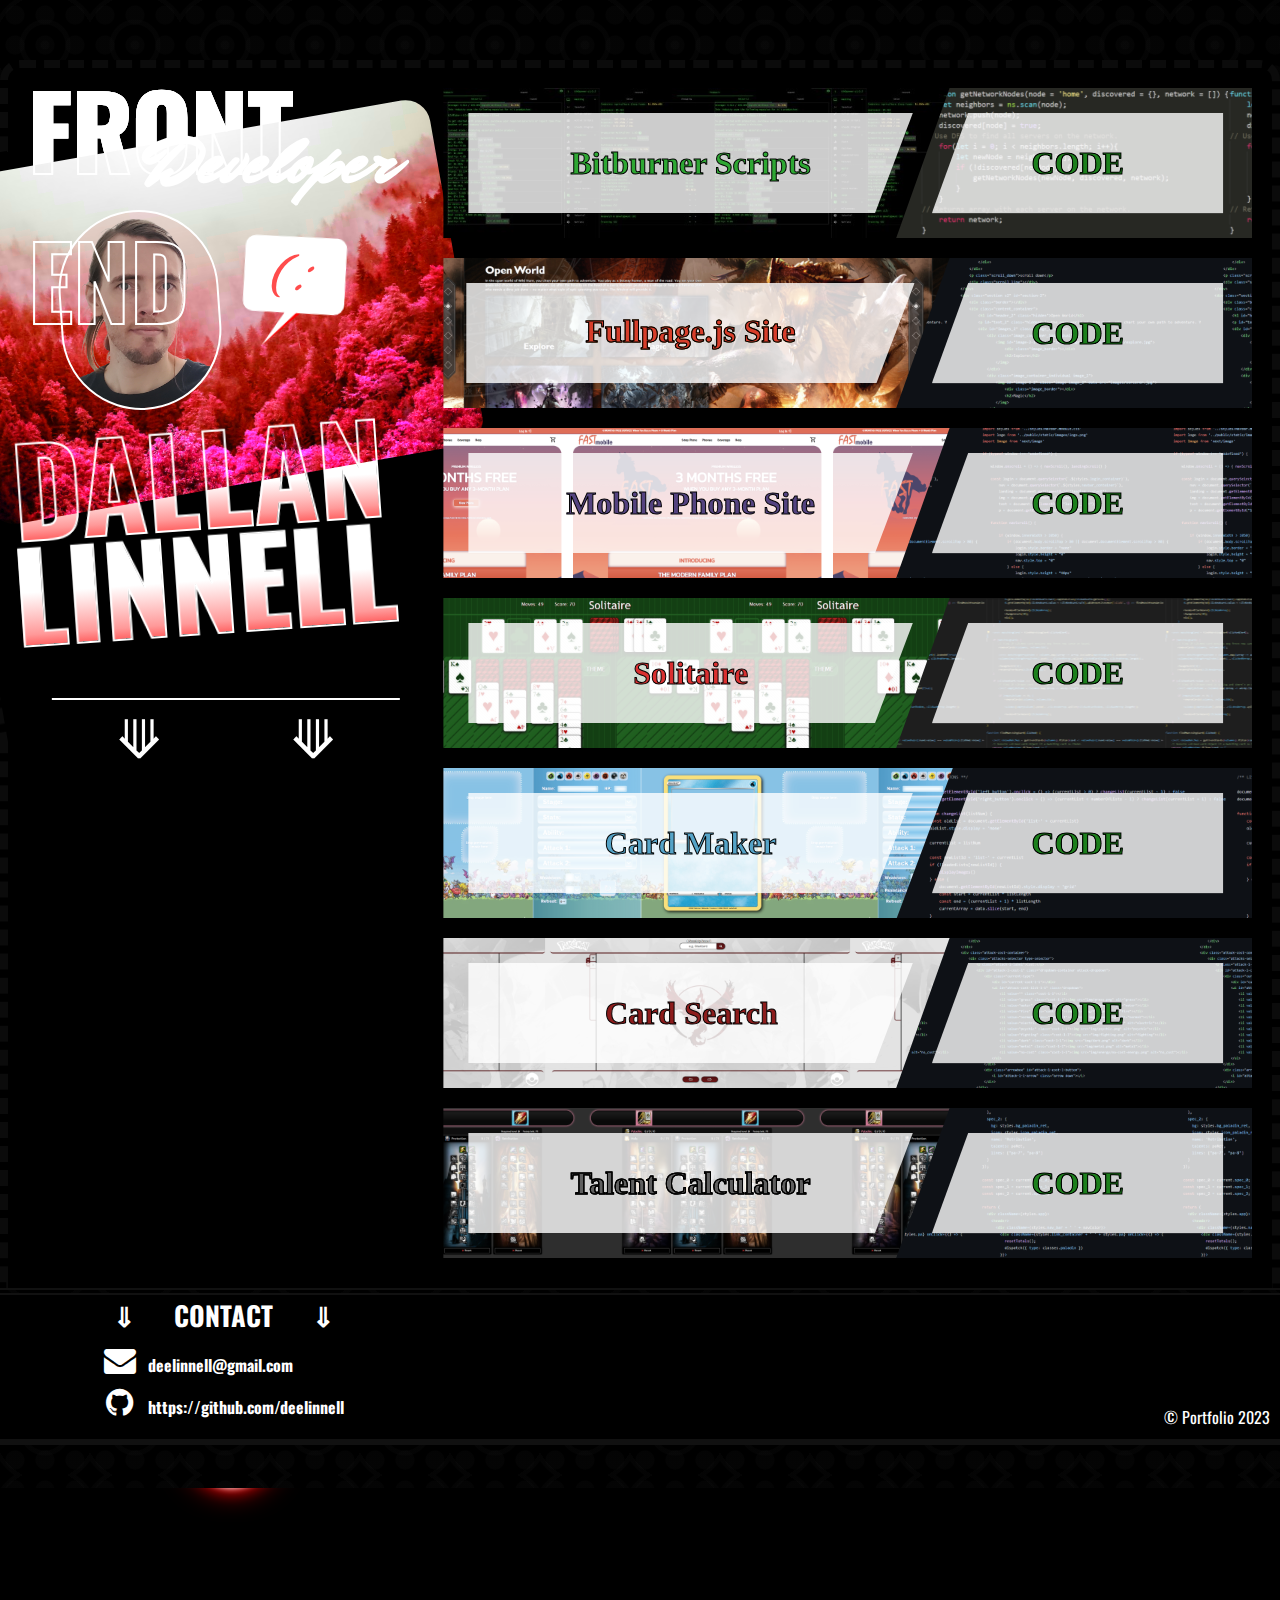
==== commit 31840dfb: "fixed image" ====
--- a/index.html
+++ b/index.html
@@ -114,7 +114,9 @@
             <div class="name-banner_fixed-container">
               <div class="name-banner_fixed">
                 <div class="name-banner_fixed-left">
-                  <div class="name-banner_image"><img src="./img/forest.avif"></div>
+                  <div class="name-banner_image-container"> 
+                    <div class="name-banner_image"></div>
+                  </div>
                   <div class="name-banner_picture-container">
                     <div class="name-banner_picture"></div>
                   </div>
@@ -446,673 +448,673 @@
                 <p class="project-title" id="card_maker_title">Card Maker</p>
                 <div class="card_maker_background">
                   <div id="cloud_rain_box">
-                    <svg class="rain" style="--x: 2; --t: 2; --a: 1.2527924621547233; --s: 0.31163484909583894;">
-                      <defs>
-                        <linearGradient id="rain_gradient" gradientTransform="rotate(90)">
-                          <stop offset="30%" stop-color="hsla(189, 27%, 44%, 0.1)"></stop>
-                          <stop offset="90%" stop-color="hsla(189, 27%, 44%, 0.3)"></stop>
-                        </linearGradient>
-                      </defs>
-                      <path class="rain-drop" d="M15 3 Q16.5 6.8 20 25 A2.8 2.8 0 1 1 10 26 Q13.5 6.8 15 3z"></path>
-                    </svg>
-                    <svg class="rain" style="--x: 12; --t: 20; --a: 0.6682486352175114; --s: 0.5191372024143768;">
-                      <defs>
-                        <linearGradient id="rain_gradient" gradientTransform="rotate(90)">
-                          <stop offset="30%" stop-color="hsla(189, 27%, 44%, 0.1)"></stop>
-                          <stop offset="90%" stop-color="hsla(189, 27%, 44%, 0.3)"></stop>
-                        </linearGradient>
-                      </defs>
-                      <path class="rain-drop" d="M15 3 Q16.5 6.8 20 25 A2.8 2.8 0 1 1 10 26 Q13.5 6.8 15 3z"></path>
-                    </svg>
-                    <svg class="rain" style="--x: 46; --t: 23; --a: 1.0474791673060662; --s: 0.544448603306209;">
-                      <defs>
-                        <linearGradient id="rain_gradient" gradientTransform="rotate(90)">
-                          <stop offset="30%" stop-color="hsla(189, 27%, 44%, 0.1)"></stop>
-                          <stop offset="90%" stop-color="hsla(189, 27%, 44%, 0.3)"></stop>
-                        </linearGradient>
-                      </defs>
-                      <path class="rain-drop" d="M15 3 Q16.5 6.8 20 25 A2.8 2.8 0 1 1 10 26 Q13.5 6.8 15 3z"></path>
-                    </svg>
-                    <svg class="rain" style="--x: 26; --t: 12; --a: 0.6792795580295825; --s: 0.6697719107195177;">
-                      <defs>
-                        <linearGradient id="rain_gradient" gradientTransform="rotate(90)">
-                          <stop offset="30%" stop-color="hsla(189, 27%, 44%, 0.1)"></stop>
-                          <stop offset="90%" stop-color="hsla(189, 27%, 44%, 0.3)"></stop>
-                        </linearGradient>
-                      </defs>
-                      <path class="rain-drop" d="M15 3 Q16.5 6.8 20 25 A2.8 2.8 0 1 1 10 26 Q13.5 6.8 15 3z"></path>
-                    </svg>
-                    <svg class="rain" style="--x: 48; --t: 3; --a: 0.7672015290010334; --s: 0.2604676638999759;">
-                      <defs>
-                        <linearGradient id="rain_gradient" gradientTransform="rotate(90)">
-                          <stop offset="30%" stop-color="hsla(189, 27%, 44%, 0.1)"></stop>
-                          <stop offset="90%" stop-color="hsla(189, 27%, 44%, 0.3)"></stop>
-                        </linearGradient>
-                      </defs>
-                      <path class="rain-drop" d="M15 3 Q16.5 6.8 20 25 A2.8 2.8 0 1 1 10 26 Q13.5 6.8 15 3z"></path>
-                    </svg>
-                    <svg class="rain" style="--x: 25; --t: 9; --a: 0.9964917148578882; --s: 0.8180945878517443;">
-                      <defs>
-                        <linearGradient id="rain_gradient" gradientTransform="rotate(90)">
-                          <stop offset="30%" stop-color="hsla(189, 27%, 44%, 0.1)"></stop>
-                          <stop offset="90%" stop-color="hsla(189, 27%, 44%, 0.3)"></stop>
-                        </linearGradient>
-                      </defs>
-                      <path class="rain-drop" d="M15 3 Q16.5 6.8 20 25 A2.8 2.8 0 1 1 10 26 Q13.5 6.8 15 3z"></path>
-                    </svg>
-                    <svg class="rain" style="--x: 18; --t: 3; --a: 0.9726735843597414; --s: 0.3942185922460839;">
-                      <defs>
-                        <linearGradient id="rain_gradient" gradientTransform="rotate(90)">
-                          <stop offset="30%" stop-color="hsla(189, 27%, 44%, 0.1)"></stop>
-                          <stop offset="90%" stop-color="hsla(189, 27%, 44%, 0.3)"></stop>
-                        </linearGradient>
-                      </defs>
-                      <path class="rain-drop" d="M15 3 Q16.5 6.8 20 25 A2.8 2.8 0 1 1 10 26 Q13.5 6.8 15 3z"></path>
-                    </svg>
-                    <svg class="rain" style="--x: 26; --t: 14; --a: 0.589181514565432; --s: 0.36393193781338895;">
-                      <defs>
-                        <linearGradient id="rain_gradient" gradientTransform="rotate(90)">
-                          <stop offset="30%" stop-color="hsla(189, 27%, 44%, 0.1)"></stop>
-                          <stop offset="90%" stop-color="hsla(189, 27%, 44%, 0.3)"></stop>
-                        </linearGradient>
-                      </defs>
-                      <path class="rain-drop" d="M15 3 Q16.5 6.8 20 25 A2.8 2.8 0 1 1 10 26 Q13.5 6.8 15 3z"></path>
-                    </svg>
-                    <svg class="rain" style="--x: 87; --t: 15; --a: 1.411004855006689; --s: 0.04876941242450705;">
-                      <defs>
-                        <linearGradient id="rain_gradient" gradientTransform="rotate(90)">
-                          <stop offset="30%" stop-color="hsla(189, 27%, 44%, 0.1)"></stop>
-                          <stop offset="90%" stop-color="hsla(189, 27%, 44%, 0.3)"></stop>
-                        </linearGradient>
-                      </defs>
-                      <path class="rain-drop" d="M15 3 Q16.5 6.8 20 25 A2.8 2.8 0 1 1 10 26 Q13.5 6.8 15 3z"></path>
-                    </svg>
-                    <svg class="rain" style="--x: 84; --t: 2; --a: 0.7369422652858768; --s: 0.6895354517122365;">
-                      <defs>
-                        <linearGradient id="rain_gradient" gradientTransform="rotate(90)">
-                          <stop offset="30%" stop-color="hsla(189, 27%, 44%, 0.1)"></stop>
-                          <stop offset="90%" stop-color="hsla(189, 27%, 44%, 0.3)"></stop>
-                        </linearGradient>
-                      </defs>
-                      <path class="rain-drop" d="M15 3 Q16.5 6.8 20 25 A2.8 2.8 0 1 1 10 26 Q13.5 6.8 15 3z"></path>
-                    </svg>
-                    <svg class="rain" style="--x: 32; --t: 1; --a: 0.717060140493859; --s: 0.7820097139086952;">
-                      <defs>
-                        <linearGradient id="rain_gradient" gradientTransform="rotate(90)">
-                          <stop offset="30%" stop-color="hsla(189, 27%, 44%, 0.1)"></stop>
-                          <stop offset="90%" stop-color="hsla(189, 27%, 44%, 0.3)"></stop>
-                        </linearGradient>
-                      </defs>
-                      <path class="rain-drop" d="M15 3 Q16.5 6.8 20 25 A2.8 2.8 0 1 1 10 26 Q13.5 6.8 15 3z"></path>
-                    </svg>
-                    <svg class="rain" style="--x: 49; --t: 10; --a: 0.978448459154347; --s: 0.6707092214791075;">
-                      <defs>
-                        <linearGradient id="rain_gradient" gradientTransform="rotate(90)">
-                          <stop offset="30%" stop-color="hsla(189, 27%, 44%, 0.1)"></stop>
-                          <stop offset="90%" stop-color="hsla(189, 27%, 44%, 0.3)"></stop>
-                        </linearGradient>
-                      </defs>
-                      <path class="rain-drop" d="M15 3 Q16.5 6.8 20 25 A2.8 2.8 0 1 1 10 26 Q13.5 6.8 15 3z"></path>
-                    </svg>
-                    <svg class="rain" style="--x: 36; --t: 15; --a: 1.1807775870674708; --s: 0.5469654497132763;">
-                      <defs>
-                        <linearGradient id="rain_gradient" gradientTransform="rotate(90)">
-                          <stop offset="30%" stop-color="hsla(189, 27%, 44%, 0.1)"></stop>
-                          <stop offset="90%" stop-color="hsla(189, 27%, 44%, 0.3)"></stop>
-                        </linearGradient>
-                      </defs>
-                      <path class="rain-drop" d="M15 3 Q16.5 6.8 20 25 A2.8 2.8 0 1 1 10 26 Q13.5 6.8 15 3z"></path>
-                    </svg>
-                    <svg class="rain" style="--x: 26; --t: 17; --a: 0.6154763563208008; --s: 0.09052058958241971;">
-                      <defs>
-                        <linearGradient id="rain_gradient" gradientTransform="rotate(90)">
-                          <stop offset="30%" stop-color="hsla(189, 27%, 44%, 0.1)"></stop>
-                          <stop offset="90%" stop-color="hsla(189, 27%, 44%, 0.3)"></stop>
-                        </linearGradient>
-                      </defs>
-                      <path class="rain-drop" d="M15 3 Q16.5 6.8 20 25 A2.8 2.8 0 1 1 10 26 Q13.5 6.8 15 3z"></path>
-                    </svg>
-                    <svg class="rain" style="--x: 60; --t: 12; --a: 0.581362102983263; --s: 0.5666686276519686;">
-                      <defs>
-                        <linearGradient id="rain_gradient" gradientTransform="rotate(90)">
-                          <stop offset="30%" stop-color="hsla(189, 27%, 44%, 0.1)"></stop>
-                          <stop offset="90%" stop-color="hsla(189, 27%, 44%, 0.3)"></stop>
-                        </linearGradient>
-                      </defs>
-                      <path class="rain-drop" d="M15 3 Q16.5 6.8 20 25 A2.8 2.8 0 1 1 10 26 Q13.5 6.8 15 3z"></path>
-                    </svg>
-                    <svg class="rain" style="--x: 20; --t: 12; --a: 1.3170198896008283; --s: 0.48552463272470114;">
-                      <defs>
-                        <linearGradient id="rain_gradient" gradientTransform="rotate(90)">
-                          <stop offset="30%" stop-color="hsla(189, 27%, 44%, 0.1)"></stop>
-                          <stop offset="90%" stop-color="hsla(189, 27%, 44%, 0.3)"></stop>
-                        </linearGradient>
-                      </defs>
-                      <path class="rain-drop" d="M15 3 Q16.5 6.8 20 25 A2.8 2.8 0 1 1 10 26 Q13.5 6.8 15 3z"></path>
-                    </svg>
-                    <svg class="rain" style="--x: 19; --t: 15; --a: 1.0247498959271415; --s: 0.09986209957037251;">
-                      <defs>
-                        <linearGradient id="rain_gradient" gradientTransform="rotate(90)">
-                          <stop offset="30%" stop-color="hsla(189, 27%, 44%, 0.1)"></stop>
-                          <stop offset="90%" stop-color="hsla(189, 27%, 44%, 0.3)"></stop>
-                        </linearGradient>
-                      </defs>
-                      <path class="rain-drop" d="M15 3 Q16.5 6.8 20 25 A2.8 2.8 0 1 1 10 26 Q13.5 6.8 15 3z"></path>
-                    </svg>
-                    <svg class="rain" style="--x: 51; --t: 11; --a: 0.988523067923541; --s: 0.5709273357515494;">
-                      <defs>
-                        <linearGradient id="rain_gradient" gradientTransform="rotate(90)">
-                          <stop offset="30%" stop-color="hsla(189, 27%, 44%, 0.1)"></stop>
-                          <stop offset="90%" stop-color="hsla(189, 27%, 44%, 0.3)"></stop>
-                        </linearGradient>
-                      </defs>
-                      <path class="rain-drop" d="M15 3 Q16.5 6.8 20 25 A2.8 2.8 0 1 1 10 26 Q13.5 6.8 15 3z"></path>
-                    </svg>
-                    <svg class="rain" style="--x: 17; --t: 12; --a: 0.8399625901077885; --s: 0.17245793127584208;">
-                      <defs>
-                        <linearGradient id="rain_gradient" gradientTransform="rotate(90)">
-                          <stop offset="30%" stop-color="hsla(189, 27%, 44%, 0.1)"></stop>
-                          <stop offset="90%" stop-color="hsla(189, 27%, 44%, 0.3)"></stop>
-                        </linearGradient>
-                      </defs>
-                      <path class="rain-drop" d="M15 3 Q16.5 6.8 20 25 A2.8 2.8 0 1 1 10 26 Q13.5 6.8 15 3z"></path>
-                    </svg>
-                    <svg class="rain" style="--x: 11; --t: 13; --a: 1.332683236046642; --s: 0.7331695430513578;">
-                      <defs>
-                        <linearGradient id="rain_gradient" gradientTransform="rotate(90)">
-                          <stop offset="30%" stop-color="hsla(189, 27%, 44%, 0.1)"></stop>
-                          <stop offset="90%" stop-color="hsla(189, 27%, 44%, 0.3)"></stop>
-                        </linearGradient>
-                      </defs>
-                      <path class="rain-drop" d="M15 3 Q16.5 6.8 20 25 A2.8 2.8 0 1 1 10 26 Q13.5 6.8 15 3z"></path>
-                    </svg>
-                    <svg class="rain" style="--x: 77; --t: 6; --a: 1.079259517524562; --s: 0.820713881183101;">
-                      <defs>
-                        <linearGradient id="rain_gradient" gradientTransform="rotate(90)">
-                          <stop offset="30%" stop-color="hsla(189, 27%, 44%, 0.1)"></stop>
-                          <stop offset="90%" stop-color="hsla(189, 27%, 44%, 0.3)"></stop>
-                        </linearGradient>
-                      </defs>
-                      <path class="rain-drop" d="M15 3 Q16.5 6.8 20 25 A2.8 2.8 0 1 1 10 26 Q13.5 6.8 15 3z"></path>
-                    </svg>
-                    <svg class="rain" style="--x: 53; --t: 9; --a: 0.8713424859935739; --s: 0.3055411934344563;">
-                      <defs>
-                        <linearGradient id="rain_gradient" gradientTransform="rotate(90)">
-                          <stop offset="30%" stop-color="hsla(189, 27%, 44%, 0.1)"></stop>
-                          <stop offset="90%" stop-color="hsla(189, 27%, 44%, 0.3)"></stop>
-                        </linearGradient>
-                      </defs>
-                      <path class="rain-drop" d="M15 3 Q16.5 6.8 20 25 A2.8 2.8 0 1 1 10 26 Q13.5 6.8 15 3z"></path>
-                    </svg>
-                    <svg class="rain" style="--x: 47; --t: 4; --a: 0.9289199400146144; --s: 0.19881957054003574;">
-                      <defs>
-                        <linearGradient id="rain_gradient" gradientTransform="rotate(90)">
-                          <stop offset="30%" stop-color="hsla(189, 27%, 44%, 0.1)"></stop>
-                          <stop offset="90%" stop-color="hsla(189, 27%, 44%, 0.3)"></stop>
-                        </linearGradient>
-                      </defs>
-                      <path class="rain-drop" d="M15 3 Q16.5 6.8 20 25 A2.8 2.8 0 1 1 10 26 Q13.5 6.8 15 3z"></path>
-                    </svg>
-                    <svg class="rain" style="--x: 47; --t: 16; --a: 0.9863831583866092; --s: 0.9425957810243715;">
-                      <defs>
-                        <linearGradient id="rain_gradient" gradientTransform="rotate(90)">
-                          <stop offset="30%" stop-color="hsla(189, 27%, 44%, 0.1)"></stop>
-                          <stop offset="90%" stop-color="hsla(189, 27%, 44%, 0.3)"></stop>
-                        </linearGradient>
-                      </defs>
-                      <path class="rain-drop" d="M15 3 Q16.5 6.8 20 25 A2.8 2.8 0 1 1 10 26 Q13.5 6.8 15 3z"></path>
-                    </svg>
-                    <svg class="rain" style="--x: 60; --t: 24; --a: 1.078502745097653; --s: 0.8870932463486128;">
-                      <defs>
-                        <linearGradient id="rain_gradient" gradientTransform="rotate(90)">
-                          <stop offset="30%" stop-color="hsla(189, 27%, 44%, 0.1)"></stop>
-                          <stop offset="90%" stop-color="hsla(189, 27%, 44%, 0.3)"></stop>
-                        </linearGradient>
-                      </defs>
-                      <path class="rain-drop" d="M15 3 Q16.5 6.8 20 25 A2.8 2.8 0 1 1 10 26 Q13.5 6.8 15 3z"></path>
-                    </svg>
-                    <svg class="rain" style="--x: 19; --t: 20; --a: 1.2201146301724914; --s: 0.9102272402498823;">
-                      <defs>
-                        <linearGradient id="rain_gradient" gradientTransform="rotate(90)">
-                          <stop offset="30%" stop-color="hsla(189, 27%, 44%, 0.1)"></stop>
-                          <stop offset="90%" stop-color="hsla(189, 27%, 44%, 0.3)"></stop>
-                        </linearGradient>
-                      </defs>
-                      <path class="rain-drop" d="M15 3 Q16.5 6.8 20 25 A2.8 2.8 0 1 1 10 26 Q13.5 6.8 15 3z"></path>
-                    </svg>
-                    <svg class="rain" style="--x: 69; --t: 4; --a: 1.3000576909026453; --s: 0.6770342956213624;">
-                      <defs>
-                        <linearGradient id="rain_gradient" gradientTransform="rotate(90)">
-                          <stop offset="30%" stop-color="hsla(189, 27%, 44%, 0.1)"></stop>
-                          <stop offset="90%" stop-color="hsla(189, 27%, 44%, 0.3)"></stop>
-                        </linearGradient>
-                      </defs>
-                      <path class="rain-drop" d="M15 3 Q16.5 6.8 20 25 A2.8 2.8 0 1 1 10 26 Q13.5 6.8 15 3z"></path>
-                    </svg>
-                    <svg class="rain" style="--x: 42; --t: 17; --a: 0.98527321094327; --s: 0.6424768471331026;">
-                      <defs>
-                        <linearGradient id="rain_gradient" gradientTransform="rotate(90)">
-                          <stop offset="30%" stop-color="hsla(189, 27%, 44%, 0.1)"></stop>
-                          <stop offset="90%" stop-color="hsla(189, 27%, 44%, 0.3)"></stop>
-                        </linearGradient>
-                      </defs>
-                      <path class="rain-drop" d="M15 3 Q16.5 6.8 20 25 A2.8 2.8 0 1 1 10 26 Q13.5 6.8 15 3z"></path>
-                    </svg>
-                    <svg class="rain" style="--x: 63; --t: 19; --a: 1.3121114533122895; --s: 0.8968986179975074;">
-                      <defs>
-                        <linearGradient id="rain_gradient" gradientTransform="rotate(90)">
-                          <stop offset="30%" stop-color="hsla(189, 27%, 44%, 0.1)"></stop>
-                          <stop offset="90%" stop-color="hsla(189, 27%, 44%, 0.3)"></stop>
-                        </linearGradient>
-                      </defs>
-                      <path class="rain-drop" d="M15 3 Q16.5 6.8 20 25 A2.8 2.8 0 1 1 10 26 Q13.5 6.8 15 3z"></path>
-                    </svg>
-                    <svg class="rain" style="--x: 28; --t: 8; --a: 0.5077378871854914; --s: 0.7064257720988494;">
-                      <defs>
-                        <linearGradient id="rain_gradient" gradientTransform="rotate(90)">
-                          <stop offset="30%" stop-color="hsla(189, 27%, 44%, 0.1)"></stop>
-                          <stop offset="90%" stop-color="hsla(189, 27%, 44%, 0.3)"></stop>
-                        </linearGradient>
-                      </defs>
-                      <path class="rain-drop" d="M15 3 Q16.5 6.8 20 25 A2.8 2.8 0 1 1 10 26 Q13.5 6.8 15 3z"></path>
-                    </svg>
-                    <svg class="rain" style="--x: 34; --t: 21; --a: 1.082851420395844; --s: 0.8644905788566111;">
-                      <defs>
-                        <linearGradient id="rain_gradient" gradientTransform="rotate(90)">
-                          <stop offset="30%" stop-color="hsla(189, 27%, 44%, 0.1)"></stop>
-                          <stop offset="90%" stop-color="hsla(189, 27%, 44%, 0.3)"></stop>
-                        </linearGradient>
-                      </defs>
-                      <path class="rain-drop" d="M15 3 Q16.5 6.8 20 25 A2.8 2.8 0 1 1 10 26 Q13.5 6.8 15 3z"></path>
-                    </svg>
-                    <svg class="rain" style="--x: 91; --t: 18; --a: 1.314547850788216; --s: 0.6801231828520733;">
-                      <defs>
-                        <linearGradient id="rain_gradient" gradientTransform="rotate(90)">
-                          <stop offset="30%" stop-color="hsla(189, 27%, 44%, 0.1)"></stop>
-                          <stop offset="90%" stop-color="hsla(189, 27%, 44%, 0.3)"></stop>
-                        </linearGradient>
-                      </defs>
-                      <path class="rain-drop" d="M15 3 Q16.5 6.8 20 25 A2.8 2.8 0 1 1 10 26 Q13.5 6.8 15 3z"></path>
-                    </svg>
-                    <svg class="rain" style="--x: 25; --t: 20; --a: 0.9442285182844354; --s: 0.14790958469912852;">
-                      <defs>
-                        <linearGradient id="rain_gradient" gradientTransform="rotate(90)">
-                          <stop offset="30%" stop-color="hsla(189, 27%, 44%, 0.1)"></stop>
-                          <stop offset="90%" stop-color="hsla(189, 27%, 44%, 0.3)"></stop>
-                        </linearGradient>
-                      </defs>
-                      <path class="rain-drop" d="M15 3 Q16.5 6.8 20 25 A2.8 2.8 0 1 1 10 26 Q13.5 6.8 15 3z"></path>
-                    </svg>
-                    <svg class="rain" style="--x: 58; --t: 2; --a: 1.0831076047076866; --s: 0.1311149166297798;">
-                      <defs>
-                        <linearGradient id="rain_gradient" gradientTransform="rotate(90)">
-                          <stop offset="30%" stop-color="hsla(189, 27%, 44%, 0.1)"></stop>
-                          <stop offset="90%" stop-color="hsla(189, 27%, 44%, 0.3)"></stop>
-                        </linearGradient>
-                      </defs>
-                      <path class="rain-drop" d="M15 3 Q16.5 6.8 20 25 A2.8 2.8 0 1 1 10 26 Q13.5 6.8 15 3z"></path>
-                    </svg>
-                    <svg class="rain" style="--x: 86; --t: 21; --a: 0.6824036977553682; --s: 0.7421766871221658;">
-                      <defs>
-                        <linearGradient id="rain_gradient" gradientTransform="rotate(90)">
-                          <stop offset="30%" stop-color="hsla(189, 27%, 44%, 0.1)"></stop>
-                          <stop offset="90%" stop-color="hsla(189, 27%, 44%, 0.3)"></stop>
-                        </linearGradient>
-                      </defs>
-                      <path class="rain-drop" d="M15 3 Q16.5 6.8 20 25 A2.8 2.8 0 1 1 10 26 Q13.5 6.8 15 3z"></path>
-                    </svg>
-                    <svg class="rain" style="--x: 28; --t: 20; --a: 1.2399450716806215; --s: 0.3387095022265476;">
-                      <defs>
-                        <linearGradient id="rain_gradient" gradientTransform="rotate(90)">
-                          <stop offset="30%" stop-color="hsla(189, 27%, 44%, 0.1)"></stop>
-                          <stop offset="90%" stop-color="hsla(189, 27%, 44%, 0.3)"></stop>
-                        </linearGradient>
-                      </defs>
-                      <path class="rain-drop" d="M15 3 Q16.5 6.8 20 25 A2.8 2.8 0 1 1 10 26 Q13.5 6.8 15 3z"></path>
-                    </svg>
-                    <svg class="rain" style="--x: 51; --t: 1; --a: 1.374672454194627; --s: 0.09704539730312822;">
-                      <defs>
-                        <linearGradient id="rain_gradient" gradientTransform="rotate(90)">
-                          <stop offset="30%" stop-color="hsla(189, 27%, 44%, 0.1)"></stop>
-                          <stop offset="90%" stop-color="hsla(189, 27%, 44%, 0.3)"></stop>
-                        </linearGradient>
-                      </defs>
-                      <path class="rain-drop" d="M15 3 Q16.5 6.8 20 25 A2.8 2.8 0 1 1 10 26 Q13.5 6.8 15 3z"></path>
-                    </svg>
-                    <svg class="rain" style="--x: 50; --t: 5; --a: 1.212812545872352; --s: 0.15852292173371518;">
-                      <defs>
-                        <linearGradient id="rain_gradient" gradientTransform="rotate(90)">
-                          <stop offset="30%" stop-color="hsla(189, 27%, 44%, 0.1)"></stop>
-                          <stop offset="90%" stop-color="hsla(189, 27%, 44%, 0.3)"></stop>
-                        </linearGradient>
-                      </defs>
-                      <path class="rain-drop" d="M15 3 Q16.5 6.8 20 25 A2.8 2.8 0 1 1 10 26 Q13.5 6.8 15 3z"></path>
-                    </svg>
-                    <svg class="rain" style="--x: 20; --t: 14; --a: 1.2202901966503383; --s: 0.17376124920954505;">
-                      <defs>
-                        <linearGradient id="rain_gradient" gradientTransform="rotate(90)">
-                          <stop offset="30%" stop-color="hsla(189, 27%, 44%, 0.1)"></stop>
-                          <stop offset="90%" stop-color="hsla(189, 27%, 44%, 0.3)"></stop>
-                        </linearGradient>
-                      </defs>
-                      <path class="rain-drop" d="M15 3 Q16.5 6.8 20 25 A2.8 2.8 0 1 1 10 26 Q13.5 6.8 15 3z"></path>
-                    </svg>
-                    <svg class="rain" style="--x: 32; --t: 14; --a: 1.075124303825051; --s: 0.8590355399567915;">
-                      <defs>
-                        <linearGradient id="rain_gradient" gradientTransform="rotate(90)">
-                          <stop offset="30%" stop-color="hsla(189, 27%, 44%, 0.1)"></stop>
-                          <stop offset="90%" stop-color="hsla(189, 27%, 44%, 0.3)"></stop>
-                        </linearGradient>
-                      </defs>
-                      <path class="rain-drop" d="M15 3 Q16.5 6.8 20 25 A2.8 2.8 0 1 1 10 26 Q13.5 6.8 15 3z"></path>
-                    </svg>
-                    <svg class="rain" style="--x: 55; --t: 9; --a: 1.396486053936161; --s: 0.0020440226506337478;">
-                      <defs>
-                        <linearGradient id="rain_gradient" gradientTransform="rotate(90)">
-                          <stop offset="30%" stop-color="hsla(189, 27%, 44%, 0.1)"></stop>
-                          <stop offset="90%" stop-color="hsla(189, 27%, 44%, 0.3)"></stop>
-                        </linearGradient>
-                      </defs>
-                      <path class="rain-drop" d="M15 3 Q16.5 6.8 20 25 A2.8 2.8 0 1 1 10 26 Q13.5 6.8 15 3z"></path>
-                    </svg>
-                    <svg class="rain" style="--x: 78; --t: 1; --a: 0.7851683568173506; --s: 0.3251996081566897;">
-                      <defs>
-                        <linearGradient id="rain_gradient" gradientTransform="rotate(90)">
-                          <stop offset="30%" stop-color="hsla(189, 27%, 44%, 0.1)"></stop>
-                          <stop offset="90%" stop-color="hsla(189, 27%, 44%, 0.3)"></stop>
-                        </linearGradient>
-                      </defs>
-                      <path class="rain-drop" d="M15 3 Q16.5 6.8 20 25 A2.8 2.8 0 1 1 10 26 Q13.5 6.8 15 3z"></path>
-                    </svg>
-                    <svg class="rain" style="--x: 67; --t: 12; --a: 1.3031294318984377; --s: 0.11047688886035911;">
-                      <defs>
-                        <linearGradient id="rain_gradient" gradientTransform="rotate(90)">
-                          <stop offset="30%" stop-color="hsla(189, 27%, 44%, 0.1)"></stop>
-                          <stop offset="90%" stop-color="hsla(189, 27%, 44%, 0.3)"></stop>
-                        </linearGradient>
-                      </defs>
-                      <path class="rain-drop" d="M15 3 Q16.5 6.8 20 25 A2.8 2.8 0 1 1 10 26 Q13.5 6.8 15 3z"></path>
-                    </svg>
-                    <svg class="rain" style="--x: 11; --t: 0; --a: 0.8168571344729261; --s: 0.681798098412457;">
-                      <defs>
-                        <linearGradient id="rain_gradient" gradientTransform="rotate(90)">
-                          <stop offset="30%" stop-color="hsla(189, 27%, 44%, 0.1)"></stop>
-                          <stop offset="90%" stop-color="hsla(189, 27%, 44%, 0.3)"></stop>
-                        </linearGradient>
-                      </defs>
-                      <path class="rain-drop" d="M15 3 Q16.5 6.8 20 25 A2.8 2.8 0 1 1 10 26 Q13.5 6.8 15 3z"></path>
-                    </svg>
-                    <svg class="rain" style="--x: 43; --t: 6; --a: 0.5202255614826583; --s: 0.2458058620651009;">
-                      <defs>
-                        <linearGradient id="rain_gradient" gradientTransform="rotate(90)">
-                          <stop offset="30%" stop-color="hsla(189, 27%, 44%, 0.1)"></stop>
-                          <stop offset="90%" stop-color="hsla(189, 27%, 44%, 0.3)"></stop>
-                        </linearGradient>
-                      </defs>
-                      <path class="rain-drop" d="M15 3 Q16.5 6.8 20 25 A2.8 2.8 0 1 1 10 26 Q13.5 6.8 15 3z"></path>
-                    </svg>
-                    <svg class="rain" style="--x: 13; --t: 19; --a: 1.4548334018157465; --s: 0.6127888724814394;">
-                      <defs>
-                        <linearGradient id="rain_gradient" gradientTransform="rotate(90)">
-                          <stop offset="30%" stop-color="hsla(189, 27%, 44%, 0.1)"></stop>
-                          <stop offset="90%" stop-color="hsla(189, 27%, 44%, 0.3)"></stop>
-                        </linearGradient>
-                      </defs>
-                      <path class="rain-drop" d="M15 3 Q16.5 6.8 20 25 A2.8 2.8 0 1 1 10 26 Q13.5 6.8 15 3z"></path>
-                    </svg>
-                    <svg class="rain" style="--x: 16; --t: 3; --a: 0.8206370323042333; --s: 0.20770231233042669;">
-                      <defs>
-                        <linearGradient id="rain_gradient" gradientTransform="rotate(90)">
-                          <stop offset="30%" stop-color="hsla(189, 27%, 44%, 0.1)"></stop>
-                          <stop offset="90%" stop-color="hsla(189, 27%, 44%, 0.3)"></stop>
-                        </linearGradient>
-                      </defs>
-                      <path class="rain-drop" d="M15 3 Q16.5 6.8 20 25 A2.8 2.8 0 1 1 10 26 Q13.5 6.8 15 3z"></path>
-                    </svg>
-                    <svg class="rain" style="--x: 58; --t: 21; --a: 1.236246941868463; --s: 0.4870863093262967;">
-                      <defs>
-                        <linearGradient id="rain_gradient" gradientTransform="rotate(90)">
-                          <stop offset="30%" stop-color="hsla(189, 27%, 44%, 0.1)"></stop>
-                          <stop offset="90%" stop-color="hsla(189, 27%, 44%, 0.3)"></stop>
-                        </linearGradient>
-                      </defs>
-                      <path class="rain-drop" d="M15 3 Q16.5 6.8 20 25 A2.8 2.8 0 1 1 10 26 Q13.5 6.8 15 3z"></path>
-                    </svg>
-                    <svg class="rain" style="--x: 55; --t: 22; --a: 1.0419068314495483; --s: 0.5368972901744875;">
-                      <defs>
-                        <linearGradient id="rain_gradient" gradientTransform="rotate(90)">
-                          <stop offset="30%" stop-color="hsla(189, 27%, 44%, 0.1)"></stop>
-                          <stop offset="90%" stop-color="hsla(189, 27%, 44%, 0.3)"></stop>
-                        </linearGradient>
-                      </defs>
-                      <path class="rain-drop" d="M15 3 Q16.5 6.8 20 25 A2.8 2.8 0 1 1 10 26 Q13.5 6.8 15 3z"></path>
-                    </svg>
-                    <svg class="rain" style="--x: 83; --t: 13; --a: 1.1118727856065878; --s: 0.008175739539199922;">
-                      <defs>
-                        <linearGradient id="rain_gradient" gradientTransform="rotate(90)">
-                          <stop offset="30%" stop-color="hsla(189, 27%, 44%, 0.1)"></stop>
-                          <stop offset="90%" stop-color="hsla(189, 27%, 44%, 0.3)"></stop>
-                        </linearGradient>
-                      </defs>
-                      <path class="rain-drop" d="M15 3 Q16.5 6.8 20 25 A2.8 2.8 0 1 1 10 26 Q13.5 6.8 15 3z"></path>
-                    </svg>
-                    <svg class="rain" style="--x: 23; --t: 23; --a: 1.0808766313677838; --s: 0.7992202834876061;">
-                      <defs>
-                        <linearGradient id="rain_gradient" gradientTransform="rotate(90)">
-                          <stop offset="30%" stop-color="hsla(189, 27%, 44%, 0.1)"></stop>
-                          <stop offset="90%" stop-color="hsla(189, 27%, 44%, 0.3)"></stop>
-                        </linearGradient>
-                      </defs>
-                      <path class="rain-drop" d="M15 3 Q16.5 6.8 20 25 A2.8 2.8 0 1 1 10 26 Q13.5 6.8 15 3z"></path>
-                    </svg>
-                    <svg class="rain" style="--x: 22; --t: 1; --a: 0.5949762097654765; --s: 0.36568300029645995;">
-                      <defs>
-                        <linearGradient id="rain_gradient" gradientTransform="rotate(90)">
-                          <stop offset="30%" stop-color="hsla(189, 27%, 44%, 0.1)"></stop>
-                          <stop offset="90%" stop-color="hsla(189, 27%, 44%, 0.3)"></stop>
-                        </linearGradient>
-                      </defs>
-                      <path class="rain-drop" d="M15 3 Q16.5 6.8 20 25 A2.8 2.8 0 1 1 10 26 Q13.5 6.8 15 3z"></path>
-                    </svg>
-                    <svg class="rain" style="--x: 27; --t: 14; --a: 0.9360584861670826; --s: 0.9780684731053315;">
-                      <defs>
-                        <linearGradient id="rain_gradient" gradientTransform="rotate(90)">
-                          <stop offset="30%" stop-color="hsla(189, 27%, 44%, 0.1)"></stop>
-                          <stop offset="90%" stop-color="hsla(189, 27%, 44%, 0.3)"></stop>
-                        </linearGradient>
-                      </defs>
-                      <path class="rain-drop" d="M15 3 Q16.5 6.8 20 25 A2.8 2.8 0 1 1 10 26 Q13.5 6.8 15 3z"></path>
-                    </svg>
-                    <svg class="rain" style="--x: 86; --t: 19; --a: 0.5278133337253696; --s: 0.36606664252736065;">
-                      <defs>
-                        <linearGradient id="rain_gradient" gradientTransform="rotate(90)">
-                          <stop offset="30%" stop-color="hsla(189, 27%, 44%, 0.1)"></stop>
-                          <stop offset="90%" stop-color="hsla(189, 27%, 44%, 0.3)"></stop>
-                        </linearGradient>
-                      </defs>
-                      <path class="rain-drop" d="M15 3 Q16.5 6.8 20 25 A2.8 2.8 0 1 1 10 26 Q13.5 6.8 15 3z"></path>
-                    </svg>
-                    <svg class="rain" style="--x: 74; --t: 3; --a: 1.300325768125933; --s: 0.2867091470354848;">
-                      <defs>
-                        <linearGradient id="rain_gradient" gradientTransform="rotate(90)">
-                          <stop offset="30%" stop-color="hsla(189, 27%, 44%, 0.1)"></stop>
-                          <stop offset="90%" stop-color="hsla(189, 27%, 44%, 0.3)"></stop>
-                        </linearGradient>
-                      </defs>
-                      <path class="rain-drop" d="M15 3 Q16.5 6.8 20 25 A2.8 2.8 0 1 1 10 26 Q13.5 6.8 15 3z"></path>
-                    </svg>
-                    <svg class="rain" style="--x: 25; --t: 2; --a: 0.9135412204587074; --s: 0.8370896802394534;">
-                      <defs>
-                        <linearGradient id="rain_gradient" gradientTransform="rotate(90)">
-                          <stop offset="30%" stop-color="hsla(189, 27%, 44%, 0.1)"></stop>
-                          <stop offset="90%" stop-color="hsla(189, 27%, 44%, 0.3)"></stop>
-                        </linearGradient>
-                      </defs>
-                      <path class="rain-drop" d="M15 3 Q16.5 6.8 20 25 A2.8 2.8 0 1 1 10 26 Q13.5 6.8 15 3z"></path>
-                    </svg>
-                    <svg class="rain" style="--x: 18; --t: 12; --a: 1.4122106616833683; --s: 0.3900865266326494;">
-                      <defs>
-                        <linearGradient id="rain_gradient" gradientTransform="rotate(90)">
-                          <stop offset="30%" stop-color="hsla(189, 27%, 44%, 0.1)"></stop>
-                          <stop offset="90%" stop-color="hsla(189, 27%, 44%, 0.3)"></stop>
-                        </linearGradient>
-                      </defs>
-                      <path class="rain-drop" d="M15 3 Q16.5 6.8 20 25 A2.8 2.8 0 1 1 10 26 Q13.5 6.8 15 3z"></path>
-                    </svg>
-                    <svg class="rain" style="--x: 79; --t: 16; --a: 1.3444548400714758; --s: 0.23509529659592454;">
-                      <defs>
-                        <linearGradient id="rain_gradient" gradientTransform="rotate(90)">
-                          <stop offset="30%" stop-color="hsla(189, 27%, 44%, 0.1)"></stop>
-                          <stop offset="90%" stop-color="hsla(189, 27%, 44%, 0.3)"></stop>
-                        </linearGradient>
-                      </defs>
-                      <path class="rain-drop" d="M15 3 Q16.5 6.8 20 25 A2.8 2.8 0 1 1 10 26 Q13.5 6.8 15 3z"></path>
-                    </svg>
-                    <svg class="rain" style="--x: 64; --t: 6; --a: 1.319196251894384; --s: 0.49167536753878327;">
-                      <defs>
-                        <linearGradient id="rain_gradient" gradientTransform="rotate(90)">
-                          <stop offset="30%" stop-color="hsla(189, 27%, 44%, 0.1)"></stop>
-                          <stop offset="90%" stop-color="hsla(189, 27%, 44%, 0.3)"></stop>
-                        </linearGradient>
-                      </defs>
-                      <path class="rain-drop" d="M15 3 Q16.5 6.8 20 25 A2.8 2.8 0 1 1 10 26 Q13.5 6.8 15 3z"></path>
-                    </svg>
-                    <svg class="rain" style="--x: 35; --t: 16; --a: 0.6455455812425599; --s: 0.3607030889082925;">
-                      <defs>
-                        <linearGradient id="rain_gradient" gradientTransform="rotate(90)">
-                          <stop offset="30%" stop-color="hsla(189, 27%, 44%, 0.1)"></stop>
-                          <stop offset="90%" stop-color="hsla(189, 27%, 44%, 0.3)"></stop>
-                        </linearGradient>
-                      </defs>
-                      <path class="rain-drop" d="M15 3 Q16.5 6.8 20 25 A2.8 2.8 0 1 1 10 26 Q13.5 6.8 15 3z"></path>
-                    </svg>
-                    <svg class="rain" style="--x: 40; --t: 0; --a: 1.339837758617325; --s: 0.6258521619310657;">
-                      <defs>
-                        <linearGradient id="rain_gradient" gradientTransform="rotate(90)">
-                          <stop offset="30%" stop-color="hsla(189, 27%, 44%, 0.1)"></stop>
-                          <stop offset="90%" stop-color="hsla(189, 27%, 44%, 0.3)"></stop>
-                        </linearGradient>
-                      </defs>
-                      <path class="rain-drop" d="M15 3 Q16.5 6.8 20 25 A2.8 2.8 0 1 1 10 26 Q13.5 6.8 15 3z"></path>
-                    </svg>
-                    <svg class="rain" style="--x: 80; --t: 11; --a: 0.9502415496060617; --s: 0.86126099296659;">
-                      <defs>
-                        <linearGradient id="rain_gradient" gradientTransform="rotate(90)">
-                          <stop offset="30%" stop-color="hsla(189, 27%, 44%, 0.1)"></stop>
-                          <stop offset="90%" stop-color="hsla(189, 27%, 44%, 0.3)"></stop>
-                        </linearGradient>
-                      </defs>
-                      <path class="rain-drop" d="M15 3 Q16.5 6.8 20 25 A2.8 2.8 0 1 1 10 26 Q13.5 6.8 15 3z"></path>
-                    </svg>
-                    <svg class="rain" style="--x: 18; --t: 23; --a: 0.8478408482237849; --s: 0.9264524399028713;">
-                      <defs>
-                        <linearGradient id="rain_gradient" gradientTransform="rotate(90)">
-                          <stop offset="30%" stop-color="hsla(189, 27%, 44%, 0.1)"></stop>
-                          <stop offset="90%" stop-color="hsla(189, 27%, 44%, 0.3)"></stop>
-                        </linearGradient>
-                      </defs>
-                      <path class="rain-drop" d="M15 3 Q16.5 6.8 20 25 A2.8 2.8 0 1 1 10 26 Q13.5 6.8 15 3z"></path>
-                    </svg>
-                    <svg class="rain" style="--x: 46; --t: 22; --a: 1.1772395630356711; --s: 0.3070399780629456;">
-                      <defs>
-                        <linearGradient id="rain_gradient" gradientTransform="rotate(90)">
-                          <stop offset="30%" stop-color="hsla(189, 27%, 44%, 0.1)"></stop>
-                          <stop offset="90%" stop-color="hsla(189, 27%, 44%, 0.3)"></stop>
-                        </linearGradient>
-                      </defs>
-                      <path class="rain-drop" d="M15 3 Q16.5 6.8 20 25 A2.8 2.8 0 1 1 10 26 Q13.5 6.8 15 3z"></path>
-                    </svg>
-                    <svg class="rain" style="--x: 91; --t: 3; --a: 1.2232443603767813; --s: 0.7702006535281603;">
-                      <defs>
-                        <linearGradient id="rain_gradient" gradientTransform="rotate(90)">
-                          <stop offset="30%" stop-color="hsla(189, 27%, 44%, 0.1)"></stop>
-                          <stop offset="90%" stop-color="hsla(189, 27%, 44%, 0.3)"></stop>
-                        </linearGradient>
-                      </defs>
-                      <path class="rain-drop" d="M15 3 Q16.5 6.8 20 25 A2.8 2.8 0 1 1 10 26 Q13.5 6.8 15 3z"></path>
-                    </svg>
-                    <svg class="rain" style="--x: 8; --t: 3; --a: 1.228802860153316; --s: 0.12013250879692539;">
-                      <defs>
-                        <linearGradient id="rain_gradient" gradientTransform="rotate(90)">
-                          <stop offset="30%" stop-color="hsla(189, 27%, 44%, 0.1)"></stop>
-                          <stop offset="90%" stop-color="hsla(189, 27%, 44%, 0.3)"></stop>
-                        </linearGradient>
-                      </defs>
-                      <path class="rain-drop" d="M15 3 Q16.5 6.8 20 25 A2.8 2.8 0 1 1 10 26 Q13.5 6.8 15 3z"></path>
-                    </svg>
-                    <svg class="rain" style="--x: 52; --t: 24; --a: 0.8119650150713753; --s: 0.1351267791905324;">
-                      <defs>
-                        <linearGradient id="rain_gradient" gradientTransform="rotate(90)">
-                          <stop offset="30%" stop-color="hsla(189, 27%, 44%, 0.1)"></stop>
-                          <stop offset="90%" stop-color="hsla(189, 27%, 44%, 0.3)"></stop>
-                        </linearGradient>
-                      </defs>
-                      <path class="rain-drop" d="M15 3 Q16.5 6.8 20 25 A2.8 2.8 0 1 1 10 26 Q13.5 6.8 15 3z"></path>
-                    </svg>
-                    <svg class="rain" style="--x: 46; --t: 0; --a: 0.9557508298672808; --s: 0.1899698093866231;">
-                      <defs>
-                        <linearGradient id="rain_gradient" gradientTransform="rotate(90)">
-                          <stop offset="30%" stop-color="hsla(189, 27%, 44%, 0.1)"></stop>
-                          <stop offset="90%" stop-color="hsla(189, 27%, 44%, 0.3)"></stop>
-                        </linearGradient>
-                      </defs>
-                      <path class="rain-drop" d="M15 3 Q16.5 6.8 20 25 A2.8 2.8 0 1 1 10 26 Q13.5 6.8 15 3z"></path>
-                    </svg>
-                    <svg class="rain" style="--x: 71; --t: 13; --a: 0.6248078728614352; --s: 0.7849055956434614;">
-                      <defs>
-                        <linearGradient id="rain_gradient" gradientTransform="rotate(90)">
-                          <stop offset="30%" stop-color="hsla(189, 27%, 44%, 0.1)"></stop>
-                          <stop offset="90%" stop-color="hsla(189, 27%, 44%, 0.3)"></stop>
-                        </linearGradient>
-                      </defs>
-                      <path class="rain-drop" d="M15 3 Q16.5 6.8 20 25 A2.8 2.8 0 1 1 10 26 Q13.5 6.8 15 3z"></path>
-                    </svg>
-                    <svg class="rain" style="--x: 64; --t: 22; --a: 1.3081648994755635; --s: 0.16822756072734735;">
-                      <defs>
-                        <linearGradient id="rain_gradient" gradientTransform="rotate(90)">
-                          <stop offset="30%" stop-color="hsla(189, 27%, 44%, 0.1)"></stop>
-                          <stop offset="90%" stop-color="hsla(189, 27%, 44%, 0.3)"></stop>
-                        </linearGradient>
-                      </defs>
-                      <path class="rain-drop" d="M15 3 Q16.5 6.8 20 25 A2.8 2.8 0 1 1 10 26 Q13.5 6.8 15 3z"></path>
-                    </svg>
-                    <svg class="rain" style="--x: 9; --t: 15; --a: 1.2808729999219874; --s: 0.7995979387650596;">
-                      <defs>
-                        <linearGradient id="rain_gradient" gradientTransform="rotate(90)">
-                          <stop offset="30%" stop-color="hsla(189, 27%, 44%, 0.1)"></stop>
-                          <stop offset="90%" stop-color="hsla(189, 27%, 44%, 0.3)"></stop>
-                        </linearGradient>
-                      </defs>
-                      <path class="rain-drop" d="M15 3 Q16.5 6.8 20 25 A2.8 2.8 0 1 1 10 26 Q13.5 6.8 15 3z"></path>
-                    </svg>
-                    <svg class="rain" style="--x: 58; --t: 19; --a: 0.9628379507036455; --s: 0.6414930090849067;">
-                      <defs>
-                        <linearGradient id="rain_gradient" gradientTransform="rotate(90)">
-                          <stop offset="30%" stop-color="hsla(189, 27%, 44%, 0.1)"></stop>
-                          <stop offset="90%" stop-color="hsla(189, 27%, 44%, 0.3)"></stop>
-                        </linearGradient>
-                      </defs>
-                      <path class="rain-drop" d="M15 3 Q16.5 6.8 20 25 A2.8 2.8 0 1 1 10 26 Q13.5 6.8 15 3z"></path>
-                    </svg>
-                    <svg class="rain" style="--x: 25; --t: 10; --a: 0.8991185748874968; --s: 0.6767383426106477;">
-                      <defs>
-                        <linearGradient id="rain_gradient" gradientTransform="rotate(90)">
-                          <stop offset="30%" stop-color="hsla(189, 27%, 44%, 0.1)"></stop>
-                          <stop offset="90%" stop-color="hsla(189, 27%, 44%, 0.3)"></stop>
-                        </linearGradient>
-                      </defs>
-                      <path class="rain-drop" d="M15 3 Q16.5 6.8 20 25 A2.8 2.8 0 1 1 10 26 Q13.5 6.8 15 3z"></path>
-                    </svg>
-                    <svg class="rain" style="--x: 31; --t: 1; --a: 0.7126814666055652; --s: 0.36256986595205776;">
-                      <defs>
-                        <linearGradient id="rain_gradient" gradientTransform="rotate(90)">
-                          <stop offset="30%" stop-color="hsla(189, 27%, 44%, 0.1)"></stop>
-                          <stop offset="90%" stop-color="hsla(189, 27%, 44%, 0.3)"></stop>
-                        </linearGradient>
-                      </defs>
-                      <path class="rain-drop" d="M15 3 Q16.5 6.8 20 25 A2.8 2.8 0 1 1 10 26 Q13.5 6.8 15 3z"></path>
-                    </svg>
-                    <svg class="rain" style="--x: 29; --t: 12; --a: 1.0760953739087418; --s: 0.21503438257224405;">
+                    <svg class="rain" style="--x: 19; --t: 8; --a: 0.822924517186215; --s: 0.5146753194663005;">
+                      <defs>
+                        <linearGradient id="rain_gradient" gradientTransform="rotate(90)">
+                          <stop offset="30%" stop-color="hsla(189, 27%, 44%, 0.1)"></stop>
+                          <stop offset="90%" stop-color="hsla(189, 27%, 44%, 0.3)"></stop>
+                        </linearGradient>
+                      </defs>
+                      <path class="rain-drop" d="M15 3 Q16.5 6.8 20 25 A2.8 2.8 0 1 1 10 26 Q13.5 6.8 15 3z"></path>
+                    </svg>
+                    <svg class="rain" style="--x: 42; --t: 6; --a: 1.3520248639601635; --s: 0.5848278337611126;">
+                      <defs>
+                        <linearGradient id="rain_gradient" gradientTransform="rotate(90)">
+                          <stop offset="30%" stop-color="hsla(189, 27%, 44%, 0.1)"></stop>
+                          <stop offset="90%" stop-color="hsla(189, 27%, 44%, 0.3)"></stop>
+                        </linearGradient>
+                      </defs>
+                      <path class="rain-drop" d="M15 3 Q16.5 6.8 20 25 A2.8 2.8 0 1 1 10 26 Q13.5 6.8 15 3z"></path>
+                    </svg>
+                    <svg class="rain" style="--x: 14; --t: 9; --a: 0.892692938851745; --s: 0.10594095202636811;">
+                      <defs>
+                        <linearGradient id="rain_gradient" gradientTransform="rotate(90)">
+                          <stop offset="30%" stop-color="hsla(189, 27%, 44%, 0.1)"></stop>
+                          <stop offset="90%" stop-color="hsla(189, 27%, 44%, 0.3)"></stop>
+                        </linearGradient>
+                      </defs>
+                      <path class="rain-drop" d="M15 3 Q16.5 6.8 20 25 A2.8 2.8 0 1 1 10 26 Q13.5 6.8 15 3z"></path>
+                    </svg>
+                    <svg class="rain" style="--x: 33; --t: 22; --a: 0.9769488307999992; --s: 0.05877787681591551;">
+                      <defs>
+                        <linearGradient id="rain_gradient" gradientTransform="rotate(90)">
+                          <stop offset="30%" stop-color="hsla(189, 27%, 44%, 0.1)"></stop>
+                          <stop offset="90%" stop-color="hsla(189, 27%, 44%, 0.3)"></stop>
+                        </linearGradient>
+                      </defs>
+                      <path class="rain-drop" d="M15 3 Q16.5 6.8 20 25 A2.8 2.8 0 1 1 10 26 Q13.5 6.8 15 3z"></path>
+                    </svg>
+                    <svg class="rain" style="--x: 69; --t: 22; --a: 1.051019409913411; --s: 0.7990760370357013;">
+                      <defs>
+                        <linearGradient id="rain_gradient" gradientTransform="rotate(90)">
+                          <stop offset="30%" stop-color="hsla(189, 27%, 44%, 0.1)"></stop>
+                          <stop offset="90%" stop-color="hsla(189, 27%, 44%, 0.3)"></stop>
+                        </linearGradient>
+                      </defs>
+                      <path class="rain-drop" d="M15 3 Q16.5 6.8 20 25 A2.8 2.8 0 1 1 10 26 Q13.5 6.8 15 3z"></path>
+                    </svg>
+                    <svg class="rain" style="--x: 14; --t: 1; --a: 0.8084557513692918; --s: 0.5456389810886624;">
+                      <defs>
+                        <linearGradient id="rain_gradient" gradientTransform="rotate(90)">
+                          <stop offset="30%" stop-color="hsla(189, 27%, 44%, 0.1)"></stop>
+                          <stop offset="90%" stop-color="hsla(189, 27%, 44%, 0.3)"></stop>
+                        </linearGradient>
+                      </defs>
+                      <path class="rain-drop" d="M15 3 Q16.5 6.8 20 25 A2.8 2.8 0 1 1 10 26 Q13.5 6.8 15 3z"></path>
+                    </svg>
+                    <svg class="rain" style="--x: 26; --t: 11; --a: 0.5504703785666953; --s: 0.6778865846009816;">
+                      <defs>
+                        <linearGradient id="rain_gradient" gradientTransform="rotate(90)">
+                          <stop offset="30%" stop-color="hsla(189, 27%, 44%, 0.1)"></stop>
+                          <stop offset="90%" stop-color="hsla(189, 27%, 44%, 0.3)"></stop>
+                        </linearGradient>
+                      </defs>
+                      <path class="rain-drop" d="M15 3 Q16.5 6.8 20 25 A2.8 2.8 0 1 1 10 26 Q13.5 6.8 15 3z"></path>
+                    </svg>
+                    <svg class="rain" style="--x: 39; --t: 4; --a: 0.6899636284957609; --s: 0.7706911292598217;">
+                      <defs>
+                        <linearGradient id="rain_gradient" gradientTransform="rotate(90)">
+                          <stop offset="30%" stop-color="hsla(189, 27%, 44%, 0.1)"></stop>
+                          <stop offset="90%" stop-color="hsla(189, 27%, 44%, 0.3)"></stop>
+                        </linearGradient>
+                      </defs>
+                      <path class="rain-drop" d="M15 3 Q16.5 6.8 20 25 A2.8 2.8 0 1 1 10 26 Q13.5 6.8 15 3z"></path>
+                    </svg>
+                    <svg class="rain" style="--x: 53; --t: 20; --a: 0.6431437011480736; --s: 0.3237111240222039;">
+                      <defs>
+                        <linearGradient id="rain_gradient" gradientTransform="rotate(90)">
+                          <stop offset="30%" stop-color="hsla(189, 27%, 44%, 0.1)"></stop>
+                          <stop offset="90%" stop-color="hsla(189, 27%, 44%, 0.3)"></stop>
+                        </linearGradient>
+                      </defs>
+                      <path class="rain-drop" d="M15 3 Q16.5 6.8 20 25 A2.8 2.8 0 1 1 10 26 Q13.5 6.8 15 3z"></path>
+                    </svg>
+                    <svg class="rain" style="--x: 85; --t: 17; --a: 0.5082329863783273; --s: 0.6043933882024717;">
+                      <defs>
+                        <linearGradient id="rain_gradient" gradientTransform="rotate(90)">
+                          <stop offset="30%" stop-color="hsla(189, 27%, 44%, 0.1)"></stop>
+                          <stop offset="90%" stop-color="hsla(189, 27%, 44%, 0.3)"></stop>
+                        </linearGradient>
+                      </defs>
+                      <path class="rain-drop" d="M15 3 Q16.5 6.8 20 25 A2.8 2.8 0 1 1 10 26 Q13.5 6.8 15 3z"></path>
+                    </svg>
+                    <svg class="rain" style="--x: 78; --t: 15; --a: 1.1871083817471104; --s: 0.1457787940988664;">
+                      <defs>
+                        <linearGradient id="rain_gradient" gradientTransform="rotate(90)">
+                          <stop offset="30%" stop-color="hsla(189, 27%, 44%, 0.1)"></stop>
+                          <stop offset="90%" stop-color="hsla(189, 27%, 44%, 0.3)"></stop>
+                        </linearGradient>
+                      </defs>
+                      <path class="rain-drop" d="M15 3 Q16.5 6.8 20 25 A2.8 2.8 0 1 1 10 26 Q13.5 6.8 15 3z"></path>
+                    </svg>
+                    <svg class="rain" style="--x: 38; --t: 19; --a: 0.6168466499845691; --s: 0.4132473168965456;">
+                      <defs>
+                        <linearGradient id="rain_gradient" gradientTransform="rotate(90)">
+                          <stop offset="30%" stop-color="hsla(189, 27%, 44%, 0.1)"></stop>
+                          <stop offset="90%" stop-color="hsla(189, 27%, 44%, 0.3)"></stop>
+                        </linearGradient>
+                      </defs>
+                      <path class="rain-drop" d="M15 3 Q16.5 6.8 20 25 A2.8 2.8 0 1 1 10 26 Q13.5 6.8 15 3z"></path>
+                    </svg>
+                    <svg class="rain" style="--x: 44; --t: 21; --a: 0.7479300098476629; --s: 0.428193175686022;">
+                      <defs>
+                        <linearGradient id="rain_gradient" gradientTransform="rotate(90)">
+                          <stop offset="30%" stop-color="hsla(189, 27%, 44%, 0.1)"></stop>
+                          <stop offset="90%" stop-color="hsla(189, 27%, 44%, 0.3)"></stop>
+                        </linearGradient>
+                      </defs>
+                      <path class="rain-drop" d="M15 3 Q16.5 6.8 20 25 A2.8 2.8 0 1 1 10 26 Q13.5 6.8 15 3z"></path>
+                    </svg>
+                    <svg class="rain" style="--x: 90; --t: 19; --a: 1.4322084009954064; --s: 0.6220718274245862;">
+                      <defs>
+                        <linearGradient id="rain_gradient" gradientTransform="rotate(90)">
+                          <stop offset="30%" stop-color="hsla(189, 27%, 44%, 0.1)"></stop>
+                          <stop offset="90%" stop-color="hsla(189, 27%, 44%, 0.3)"></stop>
+                        </linearGradient>
+                      </defs>
+                      <path class="rain-drop" d="M15 3 Q16.5 6.8 20 25 A2.8 2.8 0 1 1 10 26 Q13.5 6.8 15 3z"></path>
+                    </svg>
+                    <svg class="rain" style="--x: 12; --t: 12; --a: 1.4501516418942155; --s: 0.5728280669898067;">
+                      <defs>
+                        <linearGradient id="rain_gradient" gradientTransform="rotate(90)">
+                          <stop offset="30%" stop-color="hsla(189, 27%, 44%, 0.1)"></stop>
+                          <stop offset="90%" stop-color="hsla(189, 27%, 44%, 0.3)"></stop>
+                        </linearGradient>
+                      </defs>
+                      <path class="rain-drop" d="M15 3 Q16.5 6.8 20 25 A2.8 2.8 0 1 1 10 26 Q13.5 6.8 15 3z"></path>
+                    </svg>
+                    <svg class="rain" style="--x: 30; --t: 6; --a: 1.3429475734100158; --s: 0.2684466649364119;">
+                      <defs>
+                        <linearGradient id="rain_gradient" gradientTransform="rotate(90)">
+                          <stop offset="30%" stop-color="hsla(189, 27%, 44%, 0.1)"></stop>
+                          <stop offset="90%" stop-color="hsla(189, 27%, 44%, 0.3)"></stop>
+                        </linearGradient>
+                      </defs>
+                      <path class="rain-drop" d="M15 3 Q16.5 6.8 20 25 A2.8 2.8 0 1 1 10 26 Q13.5 6.8 15 3z"></path>
+                    </svg>
+                    <svg class="rain" style="--x: 80; --t: 19; --a: 0.5577030265078073; --s: 0.9299769586635735;">
+                      <defs>
+                        <linearGradient id="rain_gradient" gradientTransform="rotate(90)">
+                          <stop offset="30%" stop-color="hsla(189, 27%, 44%, 0.1)"></stop>
+                          <stop offset="90%" stop-color="hsla(189, 27%, 44%, 0.3)"></stop>
+                        </linearGradient>
+                      </defs>
+                      <path class="rain-drop" d="M15 3 Q16.5 6.8 20 25 A2.8 2.8 0 1 1 10 26 Q13.5 6.8 15 3z"></path>
+                    </svg>
+                    <svg class="rain" style="--x: 20; --t: 17; --a: 1.4881777107575282; --s: 0.1857599488715156;">
+                      <defs>
+                        <linearGradient id="rain_gradient" gradientTransform="rotate(90)">
+                          <stop offset="30%" stop-color="hsla(189, 27%, 44%, 0.1)"></stop>
+                          <stop offset="90%" stop-color="hsla(189, 27%, 44%, 0.3)"></stop>
+                        </linearGradient>
+                      </defs>
+                      <path class="rain-drop" d="M15 3 Q16.5 6.8 20 25 A2.8 2.8 0 1 1 10 26 Q13.5 6.8 15 3z"></path>
+                    </svg>
+                    <svg class="rain" style="--x: 17; --t: 8; --a: 0.7165072315664234; --s: 0.5851598907588689;">
+                      <defs>
+                        <linearGradient id="rain_gradient" gradientTransform="rotate(90)">
+                          <stop offset="30%" stop-color="hsla(189, 27%, 44%, 0.1)"></stop>
+                          <stop offset="90%" stop-color="hsla(189, 27%, 44%, 0.3)"></stop>
+                        </linearGradient>
+                      </defs>
+                      <path class="rain-drop" d="M15 3 Q16.5 6.8 20 25 A2.8 2.8 0 1 1 10 26 Q13.5 6.8 15 3z"></path>
+                    </svg>
+                    <svg class="rain" style="--x: 23; --t: 17; --a: 1.422531771290531; --s: 0.4586674196382168;">
+                      <defs>
+                        <linearGradient id="rain_gradient" gradientTransform="rotate(90)">
+                          <stop offset="30%" stop-color="hsla(189, 27%, 44%, 0.1)"></stop>
+                          <stop offset="90%" stop-color="hsla(189, 27%, 44%, 0.3)"></stop>
+                        </linearGradient>
+                      </defs>
+                      <path class="rain-drop" d="M15 3 Q16.5 6.8 20 25 A2.8 2.8 0 1 1 10 26 Q13.5 6.8 15 3z"></path>
+                    </svg>
+                    <svg class="rain" style="--x: 40; --t: 11; --a: 0.7006519045659385; --s: 0.1876512125582317;">
+                      <defs>
+                        <linearGradient id="rain_gradient" gradientTransform="rotate(90)">
+                          <stop offset="30%" stop-color="hsla(189, 27%, 44%, 0.1)"></stop>
+                          <stop offset="90%" stop-color="hsla(189, 27%, 44%, 0.3)"></stop>
+                        </linearGradient>
+                      </defs>
+                      <path class="rain-drop" d="M15 3 Q16.5 6.8 20 25 A2.8 2.8 0 1 1 10 26 Q13.5 6.8 15 3z"></path>
+                    </svg>
+                    <svg class="rain" style="--x: 58; --t: 13; --a: 1.1312629825821476; --s: 0.3786308790957629;">
+                      <defs>
+                        <linearGradient id="rain_gradient" gradientTransform="rotate(90)">
+                          <stop offset="30%" stop-color="hsla(189, 27%, 44%, 0.1)"></stop>
+                          <stop offset="90%" stop-color="hsla(189, 27%, 44%, 0.3)"></stop>
+                        </linearGradient>
+                      </defs>
+                      <path class="rain-drop" d="M15 3 Q16.5 6.8 20 25 A2.8 2.8 0 1 1 10 26 Q13.5 6.8 15 3z"></path>
+                    </svg>
+                    <svg class="rain" style="--x: 52; --t: 11; --a: 0.8572144128290098; --s: 0.06023575943967585;">
+                      <defs>
+                        <linearGradient id="rain_gradient" gradientTransform="rotate(90)">
+                          <stop offset="30%" stop-color="hsla(189, 27%, 44%, 0.1)"></stop>
+                          <stop offset="90%" stop-color="hsla(189, 27%, 44%, 0.3)"></stop>
+                        </linearGradient>
+                      </defs>
+                      <path class="rain-drop" d="M15 3 Q16.5 6.8 20 25 A2.8 2.8 0 1 1 10 26 Q13.5 6.8 15 3z"></path>
+                    </svg>
+                    <svg class="rain" style="--x: 59; --t: 18; --a: 1.3452011073002328; --s: 0.9098561464403807;">
+                      <defs>
+                        <linearGradient id="rain_gradient" gradientTransform="rotate(90)">
+                          <stop offset="30%" stop-color="hsla(189, 27%, 44%, 0.1)"></stop>
+                          <stop offset="90%" stop-color="hsla(189, 27%, 44%, 0.3)"></stop>
+                        </linearGradient>
+                      </defs>
+                      <path class="rain-drop" d="M15 3 Q16.5 6.8 20 25 A2.8 2.8 0 1 1 10 26 Q13.5 6.8 15 3z"></path>
+                    </svg>
+                    <svg class="rain" style="--x: 18; --t: 14; --a: 0.7007072644818519; --s: 0.9719288771670322;">
+                      <defs>
+                        <linearGradient id="rain_gradient" gradientTransform="rotate(90)">
+                          <stop offset="30%" stop-color="hsla(189, 27%, 44%, 0.1)"></stop>
+                          <stop offset="90%" stop-color="hsla(189, 27%, 44%, 0.3)"></stop>
+                        </linearGradient>
+                      </defs>
+                      <path class="rain-drop" d="M15 3 Q16.5 6.8 20 25 A2.8 2.8 0 1 1 10 26 Q13.5 6.8 15 3z"></path>
+                    </svg>
+                    <svg class="rain" style="--x: 72; --t: 17; --a: 0.9694372503811362; --s: 0.08749565511342872;">
+                      <defs>
+                        <linearGradient id="rain_gradient" gradientTransform="rotate(90)">
+                          <stop offset="30%" stop-color="hsla(189, 27%, 44%, 0.1)"></stop>
+                          <stop offset="90%" stop-color="hsla(189, 27%, 44%, 0.3)"></stop>
+                        </linearGradient>
+                      </defs>
+                      <path class="rain-drop" d="M15 3 Q16.5 6.8 20 25 A2.8 2.8 0 1 1 10 26 Q13.5 6.8 15 3z"></path>
+                    </svg>
+                    <svg class="rain" style="--x: 66; --t: 1; --a: 0.8770564507985068; --s: 0.7001574948711868;">
+                      <defs>
+                        <linearGradient id="rain_gradient" gradientTransform="rotate(90)">
+                          <stop offset="30%" stop-color="hsla(189, 27%, 44%, 0.1)"></stop>
+                          <stop offset="90%" stop-color="hsla(189, 27%, 44%, 0.3)"></stop>
+                        </linearGradient>
+                      </defs>
+                      <path class="rain-drop" d="M15 3 Q16.5 6.8 20 25 A2.8 2.8 0 1 1 10 26 Q13.5 6.8 15 3z"></path>
+                    </svg>
+                    <svg class="rain" style="--x: 61; --t: 23; --a: 0.5465751005338375; --s: 0.6689025531952806;">
+                      <defs>
+                        <linearGradient id="rain_gradient" gradientTransform="rotate(90)">
+                          <stop offset="30%" stop-color="hsla(189, 27%, 44%, 0.1)"></stop>
+                          <stop offset="90%" stop-color="hsla(189, 27%, 44%, 0.3)"></stop>
+                        </linearGradient>
+                      </defs>
+                      <path class="rain-drop" d="M15 3 Q16.5 6.8 20 25 A2.8 2.8 0 1 1 10 26 Q13.5 6.8 15 3z"></path>
+                    </svg>
+                    <svg class="rain" style="--x: 93; --t: 17; --a: 1.356262632063062; --s: 0.05144612516774849;">
+                      <defs>
+                        <linearGradient id="rain_gradient" gradientTransform="rotate(90)">
+                          <stop offset="30%" stop-color="hsla(189, 27%, 44%, 0.1)"></stop>
+                          <stop offset="90%" stop-color="hsla(189, 27%, 44%, 0.3)"></stop>
+                        </linearGradient>
+                      </defs>
+                      <path class="rain-drop" d="M15 3 Q16.5 6.8 20 25 A2.8 2.8 0 1 1 10 26 Q13.5 6.8 15 3z"></path>
+                    </svg>
+                    <svg class="rain" style="--x: 64; --t: 9; --a: 0.6518261332325246; --s: 0.6756610773988165;">
+                      <defs>
+                        <linearGradient id="rain_gradient" gradientTransform="rotate(90)">
+                          <stop offset="30%" stop-color="hsla(189, 27%, 44%, 0.1)"></stop>
+                          <stop offset="90%" stop-color="hsla(189, 27%, 44%, 0.3)"></stop>
+                        </linearGradient>
+                      </defs>
+                      <path class="rain-drop" d="M15 3 Q16.5 6.8 20 25 A2.8 2.8 0 1 1 10 26 Q13.5 6.8 15 3z"></path>
+                    </svg>
+                    <svg class="rain" style="--x: 92; --t: 18; --a: 0.9631550572512122; --s: 0.17520521766554942;">
+                      <defs>
+                        <linearGradient id="rain_gradient" gradientTransform="rotate(90)">
+                          <stop offset="30%" stop-color="hsla(189, 27%, 44%, 0.1)"></stop>
+                          <stop offset="90%" stop-color="hsla(189, 27%, 44%, 0.3)"></stop>
+                        </linearGradient>
+                      </defs>
+                      <path class="rain-drop" d="M15 3 Q16.5 6.8 20 25 A2.8 2.8 0 1 1 10 26 Q13.5 6.8 15 3z"></path>
+                    </svg>
+                    <svg class="rain" style="--x: 17; --t: 19; --a: 0.6017172333150147; --s: 0.8527494710595471;">
+                      <defs>
+                        <linearGradient id="rain_gradient" gradientTransform="rotate(90)">
+                          <stop offset="30%" stop-color="hsla(189, 27%, 44%, 0.1)"></stop>
+                          <stop offset="90%" stop-color="hsla(189, 27%, 44%, 0.3)"></stop>
+                        </linearGradient>
+                      </defs>
+                      <path class="rain-drop" d="M15 3 Q16.5 6.8 20 25 A2.8 2.8 0 1 1 10 26 Q13.5 6.8 15 3z"></path>
+                    </svg>
+                    <svg class="rain" style="--x: 24; --t: 1; --a: 1.0235023300780914; --s: 0.7788858789518529;">
+                      <defs>
+                        <linearGradient id="rain_gradient" gradientTransform="rotate(90)">
+                          <stop offset="30%" stop-color="hsla(189, 27%, 44%, 0.1)"></stop>
+                          <stop offset="90%" stop-color="hsla(189, 27%, 44%, 0.3)"></stop>
+                        </linearGradient>
+                      </defs>
+                      <path class="rain-drop" d="M15 3 Q16.5 6.8 20 25 A2.8 2.8 0 1 1 10 26 Q13.5 6.8 15 3z"></path>
+                    </svg>
+                    <svg class="rain" style="--x: 22; --t: 17; --a: 1.2224326378749033; --s: 0.36969999553567323;">
+                      <defs>
+                        <linearGradient id="rain_gradient" gradientTransform="rotate(90)">
+                          <stop offset="30%" stop-color="hsla(189, 27%, 44%, 0.1)"></stop>
+                          <stop offset="90%" stop-color="hsla(189, 27%, 44%, 0.3)"></stop>
+                        </linearGradient>
+                      </defs>
+                      <path class="rain-drop" d="M15 3 Q16.5 6.8 20 25 A2.8 2.8 0 1 1 10 26 Q13.5 6.8 15 3z"></path>
+                    </svg>
+                    <svg class="rain" style="--x: 48; --t: 8; --a: 1.3078608633680657; --s: 0.530566467729614;">
+                      <defs>
+                        <linearGradient id="rain_gradient" gradientTransform="rotate(90)">
+                          <stop offset="30%" stop-color="hsla(189, 27%, 44%, 0.1)"></stop>
+                          <stop offset="90%" stop-color="hsla(189, 27%, 44%, 0.3)"></stop>
+                        </linearGradient>
+                      </defs>
+                      <path class="rain-drop" d="M15 3 Q16.5 6.8 20 25 A2.8 2.8 0 1 1 10 26 Q13.5 6.8 15 3z"></path>
+                    </svg>
+                    <svg class="rain" style="--x: 49; --t: 3; --a: 1.1160866295508365; --s: 0.6364847558551352;">
+                      <defs>
+                        <linearGradient id="rain_gradient" gradientTransform="rotate(90)">
+                          <stop offset="30%" stop-color="hsla(189, 27%, 44%, 0.1)"></stop>
+                          <stop offset="90%" stop-color="hsla(189, 27%, 44%, 0.3)"></stop>
+                        </linearGradient>
+                      </defs>
+                      <path class="rain-drop" d="M15 3 Q16.5 6.8 20 25 A2.8 2.8 0 1 1 10 26 Q13.5 6.8 15 3z"></path>
+                    </svg>
+                    <svg class="rain" style="--x: 3; --t: 13; --a: 1.2951439948897288; --s: 0.6974368081065603;">
+                      <defs>
+                        <linearGradient id="rain_gradient" gradientTransform="rotate(90)">
+                          <stop offset="30%" stop-color="hsla(189, 27%, 44%, 0.1)"></stop>
+                          <stop offset="90%" stop-color="hsla(189, 27%, 44%, 0.3)"></stop>
+                        </linearGradient>
+                      </defs>
+                      <path class="rain-drop" d="M15 3 Q16.5 6.8 20 25 A2.8 2.8 0 1 1 10 26 Q13.5 6.8 15 3z"></path>
+                    </svg>
+                    <svg class="rain" style="--x: 60; --t: 24; --a: 1.442163904243405; --s: 0.07379181809832835;">
+                      <defs>
+                        <linearGradient id="rain_gradient" gradientTransform="rotate(90)">
+                          <stop offset="30%" stop-color="hsla(189, 27%, 44%, 0.1)"></stop>
+                          <stop offset="90%" stop-color="hsla(189, 27%, 44%, 0.3)"></stop>
+                        </linearGradient>
+                      </defs>
+                      <path class="rain-drop" d="M15 3 Q16.5 6.8 20 25 A2.8 2.8 0 1 1 10 26 Q13.5 6.8 15 3z"></path>
+                    </svg>
+                    <svg class="rain" style="--x: 86; --t: 14; --a: 0.5786322848542953; --s: 0.08214218493755854;">
+                      <defs>
+                        <linearGradient id="rain_gradient" gradientTransform="rotate(90)">
+                          <stop offset="30%" stop-color="hsla(189, 27%, 44%, 0.1)"></stop>
+                          <stop offset="90%" stop-color="hsla(189, 27%, 44%, 0.3)"></stop>
+                        </linearGradient>
+                      </defs>
+                      <path class="rain-drop" d="M15 3 Q16.5 6.8 20 25 A2.8 2.8 0 1 1 10 26 Q13.5 6.8 15 3z"></path>
+                    </svg>
+                    <svg class="rain" style="--x: 59; --t: 15; --a: 0.6810981246847303; --s: 0.6201791970451429;">
+                      <defs>
+                        <linearGradient id="rain_gradient" gradientTransform="rotate(90)">
+                          <stop offset="30%" stop-color="hsla(189, 27%, 44%, 0.1)"></stop>
+                          <stop offset="90%" stop-color="hsla(189, 27%, 44%, 0.3)"></stop>
+                        </linearGradient>
+                      </defs>
+                      <path class="rain-drop" d="M15 3 Q16.5 6.8 20 25 A2.8 2.8 0 1 1 10 26 Q13.5 6.8 15 3z"></path>
+                    </svg>
+                    <svg class="rain" style="--x: 44; --t: 3; --a: 0.6401430715804983; --s: 0.8647110319396538;">
+                      <defs>
+                        <linearGradient id="rain_gradient" gradientTransform="rotate(90)">
+                          <stop offset="30%" stop-color="hsla(189, 27%, 44%, 0.1)"></stop>
+                          <stop offset="90%" stop-color="hsla(189, 27%, 44%, 0.3)"></stop>
+                        </linearGradient>
+                      </defs>
+                      <path class="rain-drop" d="M15 3 Q16.5 6.8 20 25 A2.8 2.8 0 1 1 10 26 Q13.5 6.8 15 3z"></path>
+                    </svg>
+                    <svg class="rain" style="--x: 36; --t: 22; --a: 1.3280142937585633; --s: 0.6971712731426465;">
+                      <defs>
+                        <linearGradient id="rain_gradient" gradientTransform="rotate(90)">
+                          <stop offset="30%" stop-color="hsla(189, 27%, 44%, 0.1)"></stop>
+                          <stop offset="90%" stop-color="hsla(189, 27%, 44%, 0.3)"></stop>
+                        </linearGradient>
+                      </defs>
+                      <path class="rain-drop" d="M15 3 Q16.5 6.8 20 25 A2.8 2.8 0 1 1 10 26 Q13.5 6.8 15 3z"></path>
+                    </svg>
+                    <svg class="rain" style="--x: 17; --t: 22; --a: 1.427369851972179; --s: 0.5900904612147431;">
+                      <defs>
+                        <linearGradient id="rain_gradient" gradientTransform="rotate(90)">
+                          <stop offset="30%" stop-color="hsla(189, 27%, 44%, 0.1)"></stop>
+                          <stop offset="90%" stop-color="hsla(189, 27%, 44%, 0.3)"></stop>
+                        </linearGradient>
+                      </defs>
+                      <path class="rain-drop" d="M15 3 Q16.5 6.8 20 25 A2.8 2.8 0 1 1 10 26 Q13.5 6.8 15 3z"></path>
+                    </svg>
+                    <svg class="rain" style="--x: 49; --t: 6; --a: 1.0192267016879129; --s: 0.9852706472401389;">
+                      <defs>
+                        <linearGradient id="rain_gradient" gradientTransform="rotate(90)">
+                          <stop offset="30%" stop-color="hsla(189, 27%, 44%, 0.1)"></stop>
+                          <stop offset="90%" stop-color="hsla(189, 27%, 44%, 0.3)"></stop>
+                        </linearGradient>
+                      </defs>
+                      <path class="rain-drop" d="M15 3 Q16.5 6.8 20 25 A2.8 2.8 0 1 1 10 26 Q13.5 6.8 15 3z"></path>
+                    </svg>
+                    <svg class="rain" style="--x: 40; --t: 10; --a: 1.1816796855103404; --s: 0.8908842956145995;">
+                      <defs>
+                        <linearGradient id="rain_gradient" gradientTransform="rotate(90)">
+                          <stop offset="30%" stop-color="hsla(189, 27%, 44%, 0.1)"></stop>
+                          <stop offset="90%" stop-color="hsla(189, 27%, 44%, 0.3)"></stop>
+                        </linearGradient>
+                      </defs>
+                      <path class="rain-drop" d="M15 3 Q16.5 6.8 20 25 A2.8 2.8 0 1 1 10 26 Q13.5 6.8 15 3z"></path>
+                    </svg>
+                    <svg class="rain" style="--x: 6; --t: 0; --a: 0.6689279360306741; --s: 0.8708199189090287;">
+                      <defs>
+                        <linearGradient id="rain_gradient" gradientTransform="rotate(90)">
+                          <stop offset="30%" stop-color="hsla(189, 27%, 44%, 0.1)"></stop>
+                          <stop offset="90%" stop-color="hsla(189, 27%, 44%, 0.3)"></stop>
+                        </linearGradient>
+                      </defs>
+                      <path class="rain-drop" d="M15 3 Q16.5 6.8 20 25 A2.8 2.8 0 1 1 10 26 Q13.5 6.8 15 3z"></path>
+                    </svg>
+                    <svg class="rain" style="--x: 63; --t: 10; --a: 0.9934497759763747; --s: 0.9863725815771724;">
+                      <defs>
+                        <linearGradient id="rain_gradient" gradientTransform="rotate(90)">
+                          <stop offset="30%" stop-color="hsla(189, 27%, 44%, 0.1)"></stop>
+                          <stop offset="90%" stop-color="hsla(189, 27%, 44%, 0.3)"></stop>
+                        </linearGradient>
+                      </defs>
+                      <path class="rain-drop" d="M15 3 Q16.5 6.8 20 25 A2.8 2.8 0 1 1 10 26 Q13.5 6.8 15 3z"></path>
+                    </svg>
+                    <svg class="rain" style="--x: 1; --t: 9; --a: 0.8895150443868669; --s: 0.24997117782392841;">
+                      <defs>
+                        <linearGradient id="rain_gradient" gradientTransform="rotate(90)">
+                          <stop offset="30%" stop-color="hsla(189, 27%, 44%, 0.1)"></stop>
+                          <stop offset="90%" stop-color="hsla(189, 27%, 44%, 0.3)"></stop>
+                        </linearGradient>
+                      </defs>
+                      <path class="rain-drop" d="M15 3 Q16.5 6.8 20 25 A2.8 2.8 0 1 1 10 26 Q13.5 6.8 15 3z"></path>
+                    </svg>
+                    <svg class="rain" style="--x: 42; --t: 12; --a: 1.0488867132637547; --s: 0.5661563393541547;">
+                      <defs>
+                        <linearGradient id="rain_gradient" gradientTransform="rotate(90)">
+                          <stop offset="30%" stop-color="hsla(189, 27%, 44%, 0.1)"></stop>
+                          <stop offset="90%" stop-color="hsla(189, 27%, 44%, 0.3)"></stop>
+                        </linearGradient>
+                      </defs>
+                      <path class="rain-drop" d="M15 3 Q16.5 6.8 20 25 A2.8 2.8 0 1 1 10 26 Q13.5 6.8 15 3z"></path>
+                    </svg>
+                    <svg class="rain" style="--x: 87; --t: 14; --a: 1.280575957321905; --s: 0.7952061411883597;">
+                      <defs>
+                        <linearGradient id="rain_gradient" gradientTransform="rotate(90)">
+                          <stop offset="30%" stop-color="hsla(189, 27%, 44%, 0.1)"></stop>
+                          <stop offset="90%" stop-color="hsla(189, 27%, 44%, 0.3)"></stop>
+                        </linearGradient>
+                      </defs>
+                      <path class="rain-drop" d="M15 3 Q16.5 6.8 20 25 A2.8 2.8 0 1 1 10 26 Q13.5 6.8 15 3z"></path>
+                    </svg>
+                    <svg class="rain" style="--x: 3; --t: 19; --a: 0.9644200467872541; --s: 0.4575144973557066;">
+                      <defs>
+                        <linearGradient id="rain_gradient" gradientTransform="rotate(90)">
+                          <stop offset="30%" stop-color="hsla(189, 27%, 44%, 0.1)"></stop>
+                          <stop offset="90%" stop-color="hsla(189, 27%, 44%, 0.3)"></stop>
+                        </linearGradient>
+                      </defs>
+                      <path class="rain-drop" d="M15 3 Q16.5 6.8 20 25 A2.8 2.8 0 1 1 10 26 Q13.5 6.8 15 3z"></path>
+                    </svg>
+                    <svg class="rain" style="--x: 5; --t: 9; --a: 0.5479909617315859; --s: 0.9738115865532546;">
+                      <defs>
+                        <linearGradient id="rain_gradient" gradientTransform="rotate(90)">
+                          <stop offset="30%" stop-color="hsla(189, 27%, 44%, 0.1)"></stop>
+                          <stop offset="90%" stop-color="hsla(189, 27%, 44%, 0.3)"></stop>
+                        </linearGradient>
+                      </defs>
+                      <path class="rain-drop" d="M15 3 Q16.5 6.8 20 25 A2.8 2.8 0 1 1 10 26 Q13.5 6.8 15 3z"></path>
+                    </svg>
+                    <svg class="rain" style="--x: 12; --t: 24; --a: 0.8423699782472336; --s: 0.14213580493884637;">
+                      <defs>
+                        <linearGradient id="rain_gradient" gradientTransform="rotate(90)">
+                          <stop offset="30%" stop-color="hsla(189, 27%, 44%, 0.1)"></stop>
+                          <stop offset="90%" stop-color="hsla(189, 27%, 44%, 0.3)"></stop>
+                        </linearGradient>
+                      </defs>
+                      <path class="rain-drop" d="M15 3 Q16.5 6.8 20 25 A2.8 2.8 0 1 1 10 26 Q13.5 6.8 15 3z"></path>
+                    </svg>
+                    <svg class="rain" style="--x: 25; --t: 23; --a: 1.0661511586950958; --s: 0.4100398624630526;">
+                      <defs>
+                        <linearGradient id="rain_gradient" gradientTransform="rotate(90)">
+                          <stop offset="30%" stop-color="hsla(189, 27%, 44%, 0.1)"></stop>
+                          <stop offset="90%" stop-color="hsla(189, 27%, 44%, 0.3)"></stop>
+                        </linearGradient>
+                      </defs>
+                      <path class="rain-drop" d="M15 3 Q16.5 6.8 20 25 A2.8 2.8 0 1 1 10 26 Q13.5 6.8 15 3z"></path>
+                    </svg>
+                    <svg class="rain" style="--x: 57; --t: 5; --a: 1.325262124086662; --s: 0.17340025524084002;">
+                      <defs>
+                        <linearGradient id="rain_gradient" gradientTransform="rotate(90)">
+                          <stop offset="30%" stop-color="hsla(189, 27%, 44%, 0.1)"></stop>
+                          <stop offset="90%" stop-color="hsla(189, 27%, 44%, 0.3)"></stop>
+                        </linearGradient>
+                      </defs>
+                      <path class="rain-drop" d="M15 3 Q16.5 6.8 20 25 A2.8 2.8 0 1 1 10 26 Q13.5 6.8 15 3z"></path>
+                    </svg>
+                    <svg class="rain" style="--x: 38; --t: 13; --a: 1.1599432567154389; --s: 0.9859527139137032;">
+                      <defs>
+                        <linearGradient id="rain_gradient" gradientTransform="rotate(90)">
+                          <stop offset="30%" stop-color="hsla(189, 27%, 44%, 0.1)"></stop>
+                          <stop offset="90%" stop-color="hsla(189, 27%, 44%, 0.3)"></stop>
+                        </linearGradient>
+                      </defs>
+                      <path class="rain-drop" d="M15 3 Q16.5 6.8 20 25 A2.8 2.8 0 1 1 10 26 Q13.5 6.8 15 3z"></path>
+                    </svg>
+                    <svg class="rain" style="--x: 42; --t: 2; --a: 1.19445667868711; --s: 0.21653850222779436;">
+                      <defs>
+                        <linearGradient id="rain_gradient" gradientTransform="rotate(90)">
+                          <stop offset="30%" stop-color="hsla(189, 27%, 44%, 0.1)"></stop>
+                          <stop offset="90%" stop-color="hsla(189, 27%, 44%, 0.3)"></stop>
+                        </linearGradient>
+                      </defs>
+                      <path class="rain-drop" d="M15 3 Q16.5 6.8 20 25 A2.8 2.8 0 1 1 10 26 Q13.5 6.8 15 3z"></path>
+                    </svg>
+                    <svg class="rain" style="--x: 27; --t: 11; --a: 0.7505205266011097; --s: 0.916143997515952;">
+                      <defs>
+                        <linearGradient id="rain_gradient" gradientTransform="rotate(90)">
+                          <stop offset="30%" stop-color="hsla(189, 27%, 44%, 0.1)"></stop>
+                          <stop offset="90%" stop-color="hsla(189, 27%, 44%, 0.3)"></stop>
+                        </linearGradient>
+                      </defs>
+                      <path class="rain-drop" d="M15 3 Q16.5 6.8 20 25 A2.8 2.8 0 1 1 10 26 Q13.5 6.8 15 3z"></path>
+                    </svg>
+                    <svg class="rain" style="--x: 40; --t: 1; --a: 1.0628023070485908; --s: 0.37433718033547536;">
+                      <defs>
+                        <linearGradient id="rain_gradient" gradientTransform="rotate(90)">
+                          <stop offset="30%" stop-color="hsla(189, 27%, 44%, 0.1)"></stop>
+                          <stop offset="90%" stop-color="hsla(189, 27%, 44%, 0.3)"></stop>
+                        </linearGradient>
+                      </defs>
+                      <path class="rain-drop" d="M15 3 Q16.5 6.8 20 25 A2.8 2.8 0 1 1 10 26 Q13.5 6.8 15 3z"></path>
+                    </svg>
+                    <svg class="rain" style="--x: 51; --t: 13; --a: 1.3591565886943113; --s: 0.16101342047547362;">
+                      <defs>
+                        <linearGradient id="rain_gradient" gradientTransform="rotate(90)">
+                          <stop offset="30%" stop-color="hsla(189, 27%, 44%, 0.1)"></stop>
+                          <stop offset="90%" stop-color="hsla(189, 27%, 44%, 0.3)"></stop>
+                        </linearGradient>
+                      </defs>
+                      <path class="rain-drop" d="M15 3 Q16.5 6.8 20 25 A2.8 2.8 0 1 1 10 26 Q13.5 6.8 15 3z"></path>
+                    </svg>
+                    <svg class="rain" style="--x: 43; --t: 19; --a: 1.16601718632122; --s: 0.08894902279177508;">
+                      <defs>
+                        <linearGradient id="rain_gradient" gradientTransform="rotate(90)">
+                          <stop offset="30%" stop-color="hsla(189, 27%, 44%, 0.1)"></stop>
+                          <stop offset="90%" stop-color="hsla(189, 27%, 44%, 0.3)"></stop>
+                        </linearGradient>
+                      </defs>
+                      <path class="rain-drop" d="M15 3 Q16.5 6.8 20 25 A2.8 2.8 0 1 1 10 26 Q13.5 6.8 15 3z"></path>
+                    </svg>
+                    <svg class="rain" style="--x: 1; --t: 24; --a: 1.4626153753645588; --s: 0.3634788174783925;">
+                      <defs>
+                        <linearGradient id="rain_gradient" gradientTransform="rotate(90)">
+                          <stop offset="30%" stop-color="hsla(189, 27%, 44%, 0.1)"></stop>
+                          <stop offset="90%" stop-color="hsla(189, 27%, 44%, 0.3)"></stop>
+                        </linearGradient>
+                      </defs>
+                      <path class="rain-drop" d="M15 3 Q16.5 6.8 20 25 A2.8 2.8 0 1 1 10 26 Q13.5 6.8 15 3z"></path>
+                    </svg>
+                    <svg class="rain" style="--x: 74; --t: 9; --a: 1.435573870822501; --s: 0.08444662726571495;">
+                      <defs>
+                        <linearGradient id="rain_gradient" gradientTransform="rotate(90)">
+                          <stop offset="30%" stop-color="hsla(189, 27%, 44%, 0.1)"></stop>
+                          <stop offset="90%" stop-color="hsla(189, 27%, 44%, 0.3)"></stop>
+                        </linearGradient>
+                      </defs>
+                      <path class="rain-drop" d="M15 3 Q16.5 6.8 20 25 A2.8 2.8 0 1 1 10 26 Q13.5 6.8 15 3z"></path>
+                    </svg>
+                    <svg class="rain" style="--x: 5; --t: 15; --a: 1.4723822404850953; --s: 0.38912129523054784;">
+                      <defs>
+                        <linearGradient id="rain_gradient" gradientTransform="rotate(90)">
+                          <stop offset="30%" stop-color="hsla(189, 27%, 44%, 0.1)"></stop>
+                          <stop offset="90%" stop-color="hsla(189, 27%, 44%, 0.3)"></stop>
+                        </linearGradient>
+                      </defs>
+                      <path class="rain-drop" d="M15 3 Q16.5 6.8 20 25 A2.8 2.8 0 1 1 10 26 Q13.5 6.8 15 3z"></path>
+                    </svg>
+                    <svg class="rain" style="--x: 41; --t: 16; --a: 0.6302158734709349; --s: 0.537257796534435;">
+                      <defs>
+                        <linearGradient id="rain_gradient" gradientTransform="rotate(90)">
+                          <stop offset="30%" stop-color="hsla(189, 27%, 44%, 0.1)"></stop>
+                          <stop offset="90%" stop-color="hsla(189, 27%, 44%, 0.3)"></stop>
+                        </linearGradient>
+                      </defs>
+                      <path class="rain-drop" d="M15 3 Q16.5 6.8 20 25 A2.8 2.8 0 1 1 10 26 Q13.5 6.8 15 3z"></path>
+                    </svg>
+                    <svg class="rain" style="--x: 56; --t: 5; --a: 1.4051720248205697; --s: 0.7814422960336642;">
+                      <defs>
+                        <linearGradient id="rain_gradient" gradientTransform="rotate(90)">
+                          <stop offset="30%" stop-color="hsla(189, 27%, 44%, 0.1)"></stop>
+                          <stop offset="90%" stop-color="hsla(189, 27%, 44%, 0.3)"></stop>
+                        </linearGradient>
+                      </defs>
+                      <path class="rain-drop" d="M15 3 Q16.5 6.8 20 25 A2.8 2.8 0 1 1 10 26 Q13.5 6.8 15 3z"></path>
+                    </svg>
+                    <svg class="rain" style="--x: 87; --t: 10; --a: 0.6932158103119284; --s: 0.4373281245285088;">
+                      <defs>
+                        <linearGradient id="rain_gradient" gradientTransform="rotate(90)">
+                          <stop offset="30%" stop-color="hsla(189, 27%, 44%, 0.1)"></stop>
+                          <stop offset="90%" stop-color="hsla(189, 27%, 44%, 0.3)"></stop>
+                        </linearGradient>
+                      </defs>
+                      <path class="rain-drop" d="M15 3 Q16.5 6.8 20 25 A2.8 2.8 0 1 1 10 26 Q13.5 6.8 15 3z"></path>
+                    </svg>
+                    <svg class="rain" style="--x: 67; --t: 22; --a: 0.9141708881584378; --s: 0.9524715538379844;">
+                      <defs>
+                        <linearGradient id="rain_gradient" gradientTransform="rotate(90)">
+                          <stop offset="30%" stop-color="hsla(189, 27%, 44%, 0.1)"></stop>
+                          <stop offset="90%" stop-color="hsla(189, 27%, 44%, 0.3)"></stop>
+                        </linearGradient>
+                      </defs>
+                      <path class="rain-drop" d="M15 3 Q16.5 6.8 20 25 A2.8 2.8 0 1 1 10 26 Q13.5 6.8 15 3z"></path>
+                    </svg>
+                    <svg class="rain" style="--x: 18; --t: 12; --a: 1.0931459507173955; --s: 0.8555202743148469;">
+                      <defs>
+                        <linearGradient id="rain_gradient" gradientTransform="rotate(90)">
+                          <stop offset="30%" stop-color="hsla(189, 27%, 44%, 0.1)"></stop>
+                          <stop offset="90%" stop-color="hsla(189, 27%, 44%, 0.3)"></stop>
+                        </linearGradient>
+                      </defs>
+                      <path class="rain-drop" d="M15 3 Q16.5 6.8 20 25 A2.8 2.8 0 1 1 10 26 Q13.5 6.8 15 3z"></path>
+                    </svg>
+                    <svg class="rain" style="--x: 30; --t: 4; --a: 1.001731859118544; --s: 0.12525818451588866;">
+                      <defs>
+                        <linearGradient id="rain_gradient" gradientTransform="rotate(90)">
+                          <stop offset="30%" stop-color="hsla(189, 27%, 44%, 0.1)"></stop>
+                          <stop offset="90%" stop-color="hsla(189, 27%, 44%, 0.3)"></stop>
+                        </linearGradient>
+                      </defs>
+                      <path class="rain-drop" d="M15 3 Q16.5 6.8 20 25 A2.8 2.8 0 1 1 10 26 Q13.5 6.8 15 3z"></path>
+                    </svg>
+                    <svg class="rain" style="--x: 56; --t: 14; --a: 1.2564167798680252; --s: 0.3458875523735896;">
+                      <defs>
+                        <linearGradient id="rain_gradient" gradientTransform="rotate(90)">
+                          <stop offset="30%" stop-color="hsla(189, 27%, 44%, 0.1)"></stop>
+                          <stop offset="90%" stop-color="hsla(189, 27%, 44%, 0.3)"></stop>
+                        </linearGradient>
+                      </defs>
+                      <path class="rain-drop" d="M15 3 Q16.5 6.8 20 25 A2.8 2.8 0 1 1 10 26 Q13.5 6.8 15 3z"></path>
+                    </svg>
+                    <svg class="rain" style="--x: 90; --t: 23; --a: 0.8420820633947097; --s: 0.6010263263599527;">
+                      <defs>
+                        <linearGradient id="rain_gradient" gradientTransform="rotate(90)">
+                          <stop offset="30%" stop-color="hsla(189, 27%, 44%, 0.1)"></stop>
+                          <stop offset="90%" stop-color="hsla(189, 27%, 44%, 0.3)"></stop>
+                        </linearGradient>
+                      </defs>
+                      <path class="rain-drop" d="M15 3 Q16.5 6.8 20 25 A2.8 2.8 0 1 1 10 26 Q13.5 6.8 15 3z"></path>
+                    </svg>
+                    <svg class="rain" style="--x: 11; --t: 17; --a: 0.6789959074261429; --s: 0.6327549510852086;">
+                      <defs>
+                        <linearGradient id="rain_gradient" gradientTransform="rotate(90)">
+                          <stop offset="30%" stop-color="hsla(189, 27%, 44%, 0.1)"></stop>
+                          <stop offset="90%" stop-color="hsla(189, 27%, 44%, 0.3)"></stop>
+                        </linearGradient>
+                      </defs>
+                      <path class="rain-drop" d="M15 3 Q16.5 6.8 20 25 A2.8 2.8 0 1 1 10 26 Q13.5 6.8 15 3z"></path>
+                    </svg>
+                    <svg class="rain" style="--x: 59; --t: 11; --a: 1.2704391629482674; --s: 0.37897418389301185;">
+                      <defs>
+                        <linearGradient id="rain_gradient" gradientTransform="rotate(90)">
+                          <stop offset="30%" stop-color="hsla(189, 27%, 44%, 0.1)"></stop>
+                          <stop offset="90%" stop-color="hsla(189, 27%, 44%, 0.3)"></stop>
+                        </linearGradient>
+                      </defs>
+                      <path class="rain-drop" d="M15 3 Q16.5 6.8 20 25 A2.8 2.8 0 1 1 10 26 Q13.5 6.8 15 3z"></path>
+                    </svg>
+                    <svg class="rain" style="--x: 25; --t: 12; --a: 0.8295988541646251; --s: 0.010305979648534747;">
                       <defs>
                         <linearGradient id="rain_gradient" gradientTransform="rotate(90)">
                           <stop offset="30%" stop-color="hsla(189, 27%, 44%, 0.1)"></stop>
@@ -1354,4 +1356,4 @@
       </div>
     </div>
   </body>
-</html>
+</html>--- a/style/style.css
+++ b/style/style.css
@@ -965,7 +965,7 @@
   height: 350px;
 }
 
-.name-banner_image {
+.name-banner_image-container {
   position: absolute;
   left: -40px;
   top: 57px;
@@ -990,9 +990,12 @@
     top: 57px;
   }
 }
-.name-banner_image img {
+.name-banner_image {
+  width: 100%;
   height: 100%;
-  width: 100%;
+  background-image: url("../img/forest.avif");
+  background-position: center;
+  background-size: cover;
   animation: rainbowTrees 8s infinite;
   filter: hue-rotate(210deg) saturate(4);
   border-radius: 25px;
@@ -3986,7 +3989,7 @@
   }
   72% {
     opacity: 0;
-    transform: translate(7px, 17px);
+    transform: translate(2px, -19px);
   }
   73% {
     opacity: 1;
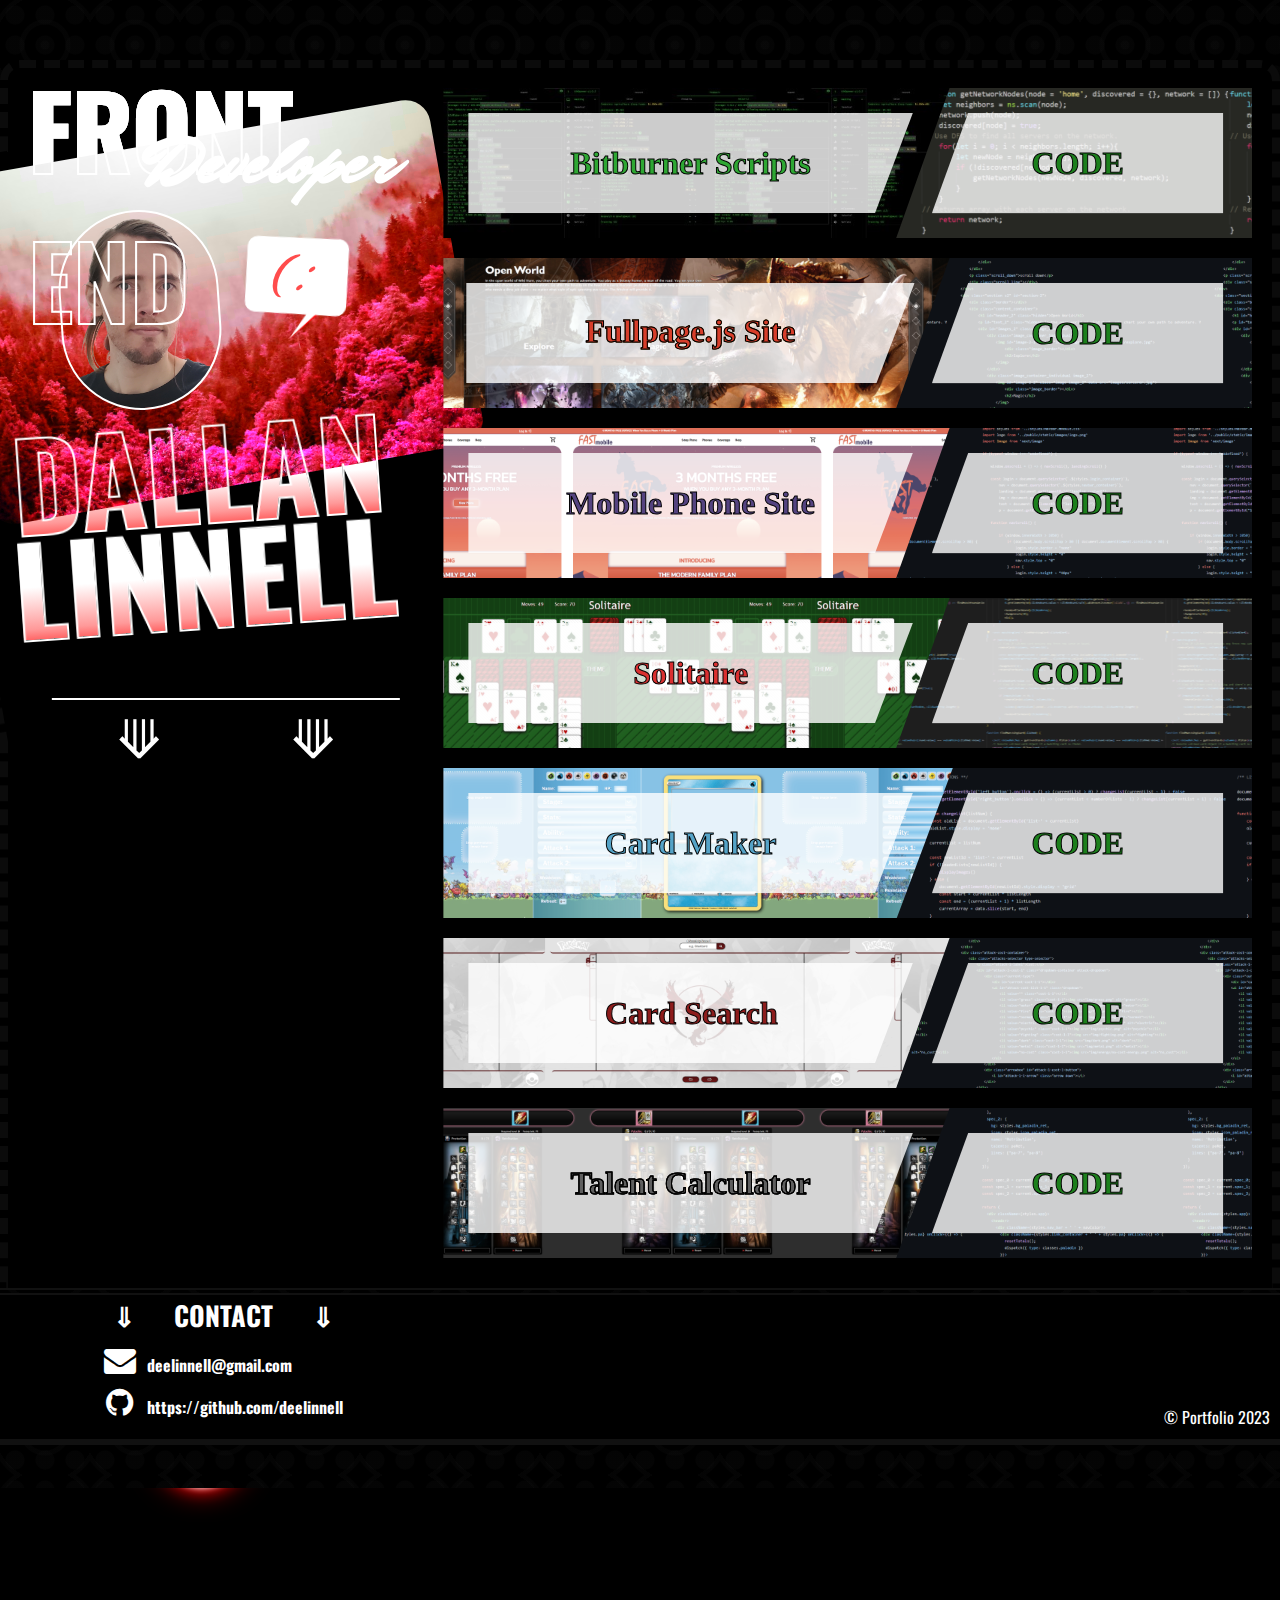
==== commit bb81e877: "added text animation" ====
--- a/index.html
+++ b/index.html
@@ -110,7 +110,10 @@
               <div class="front-end_stroke">FRONT END</div>
               <h2 class="neon-text">Developer</h2>
             </div>
-            <div class="name-banner_title name-banner_fill-title" aria-hidden="true">Dallan Linnell</div>
+            <div class="name-banner_title-container">
+              <div class="name-banner_title name-banner_fill-title" aria-hidden="true">Dallan Linnell</div>
+              <h1 class="name-banner_title name-banner_stroked-title">Dallan Linnell</h1>
+            </div>
             <div class="name-banner_fixed-container">
               <div class="name-banner_fixed">
                 <div class="name-banner_fixed-left">
@@ -128,7 +131,6 @@
                 <div class="name-banner_fixed-right"></div>
               </div>
             </div>
-            <h1 class="name-banner_title name-banner_stroked-title">Dallan Linnell</h1>
           </div>
           <div class="profile-content_container">
             <div class="profile-content">
@@ -448,673 +450,673 @@
                 <p class="project-title" id="card_maker_title">Card Maker</p>
                 <div class="card_maker_background">
                   <div id="cloud_rain_box">
-                    <svg class="rain" style="--x: 19; --t: 8; --a: 0.822924517186215; --s: 0.5146753194663005;">
-                      <defs>
-                        <linearGradient id="rain_gradient" gradientTransform="rotate(90)">
-                          <stop offset="30%" stop-color="hsla(189, 27%, 44%, 0.1)"></stop>
-                          <stop offset="90%" stop-color="hsla(189, 27%, 44%, 0.3)"></stop>
-                        </linearGradient>
-                      </defs>
-                      <path class="rain-drop" d="M15 3 Q16.5 6.8 20 25 A2.8 2.8 0 1 1 10 26 Q13.5 6.8 15 3z"></path>
-                    </svg>
-                    <svg class="rain" style="--x: 42; --t: 6; --a: 1.3520248639601635; --s: 0.5848278337611126;">
-                      <defs>
-                        <linearGradient id="rain_gradient" gradientTransform="rotate(90)">
-                          <stop offset="30%" stop-color="hsla(189, 27%, 44%, 0.1)"></stop>
-                          <stop offset="90%" stop-color="hsla(189, 27%, 44%, 0.3)"></stop>
-                        </linearGradient>
-                      </defs>
-                      <path class="rain-drop" d="M15 3 Q16.5 6.8 20 25 A2.8 2.8 0 1 1 10 26 Q13.5 6.8 15 3z"></path>
-                    </svg>
-                    <svg class="rain" style="--x: 14; --t: 9; --a: 0.892692938851745; --s: 0.10594095202636811;">
-                      <defs>
-                        <linearGradient id="rain_gradient" gradientTransform="rotate(90)">
-                          <stop offset="30%" stop-color="hsla(189, 27%, 44%, 0.1)"></stop>
-                          <stop offset="90%" stop-color="hsla(189, 27%, 44%, 0.3)"></stop>
-                        </linearGradient>
-                      </defs>
-                      <path class="rain-drop" d="M15 3 Q16.5 6.8 20 25 A2.8 2.8 0 1 1 10 26 Q13.5 6.8 15 3z"></path>
-                    </svg>
-                    <svg class="rain" style="--x: 33; --t: 22; --a: 0.9769488307999992; --s: 0.05877787681591551;">
-                      <defs>
-                        <linearGradient id="rain_gradient" gradientTransform="rotate(90)">
-                          <stop offset="30%" stop-color="hsla(189, 27%, 44%, 0.1)"></stop>
-                          <stop offset="90%" stop-color="hsla(189, 27%, 44%, 0.3)"></stop>
-                        </linearGradient>
-                      </defs>
-                      <path class="rain-drop" d="M15 3 Q16.5 6.8 20 25 A2.8 2.8 0 1 1 10 26 Q13.5 6.8 15 3z"></path>
-                    </svg>
-                    <svg class="rain" style="--x: 69; --t: 22; --a: 1.051019409913411; --s: 0.7990760370357013;">
-                      <defs>
-                        <linearGradient id="rain_gradient" gradientTransform="rotate(90)">
-                          <stop offset="30%" stop-color="hsla(189, 27%, 44%, 0.1)"></stop>
-                          <stop offset="90%" stop-color="hsla(189, 27%, 44%, 0.3)"></stop>
-                        </linearGradient>
-                      </defs>
-                      <path class="rain-drop" d="M15 3 Q16.5 6.8 20 25 A2.8 2.8 0 1 1 10 26 Q13.5 6.8 15 3z"></path>
-                    </svg>
-                    <svg class="rain" style="--x: 14; --t: 1; --a: 0.8084557513692918; --s: 0.5456389810886624;">
-                      <defs>
-                        <linearGradient id="rain_gradient" gradientTransform="rotate(90)">
-                          <stop offset="30%" stop-color="hsla(189, 27%, 44%, 0.1)"></stop>
-                          <stop offset="90%" stop-color="hsla(189, 27%, 44%, 0.3)"></stop>
-                        </linearGradient>
-                      </defs>
-                      <path class="rain-drop" d="M15 3 Q16.5 6.8 20 25 A2.8 2.8 0 1 1 10 26 Q13.5 6.8 15 3z"></path>
-                    </svg>
-                    <svg class="rain" style="--x: 26; --t: 11; --a: 0.5504703785666953; --s: 0.6778865846009816;">
-                      <defs>
-                        <linearGradient id="rain_gradient" gradientTransform="rotate(90)">
-                          <stop offset="30%" stop-color="hsla(189, 27%, 44%, 0.1)"></stop>
-                          <stop offset="90%" stop-color="hsla(189, 27%, 44%, 0.3)"></stop>
-                        </linearGradient>
-                      </defs>
-                      <path class="rain-drop" d="M15 3 Q16.5 6.8 20 25 A2.8 2.8 0 1 1 10 26 Q13.5 6.8 15 3z"></path>
-                    </svg>
-                    <svg class="rain" style="--x: 39; --t: 4; --a: 0.6899636284957609; --s: 0.7706911292598217;">
-                      <defs>
-                        <linearGradient id="rain_gradient" gradientTransform="rotate(90)">
-                          <stop offset="30%" stop-color="hsla(189, 27%, 44%, 0.1)"></stop>
-                          <stop offset="90%" stop-color="hsla(189, 27%, 44%, 0.3)"></stop>
-                        </linearGradient>
-                      </defs>
-                      <path class="rain-drop" d="M15 3 Q16.5 6.8 20 25 A2.8 2.8 0 1 1 10 26 Q13.5 6.8 15 3z"></path>
-                    </svg>
-                    <svg class="rain" style="--x: 53; --t: 20; --a: 0.6431437011480736; --s: 0.3237111240222039;">
-                      <defs>
-                        <linearGradient id="rain_gradient" gradientTransform="rotate(90)">
-                          <stop offset="30%" stop-color="hsla(189, 27%, 44%, 0.1)"></stop>
-                          <stop offset="90%" stop-color="hsla(189, 27%, 44%, 0.3)"></stop>
-                        </linearGradient>
-                      </defs>
-                      <path class="rain-drop" d="M15 3 Q16.5 6.8 20 25 A2.8 2.8 0 1 1 10 26 Q13.5 6.8 15 3z"></path>
-                    </svg>
-                    <svg class="rain" style="--x: 85; --t: 17; --a: 0.5082329863783273; --s: 0.6043933882024717;">
-                      <defs>
-                        <linearGradient id="rain_gradient" gradientTransform="rotate(90)">
-                          <stop offset="30%" stop-color="hsla(189, 27%, 44%, 0.1)"></stop>
-                          <stop offset="90%" stop-color="hsla(189, 27%, 44%, 0.3)"></stop>
-                        </linearGradient>
-                      </defs>
-                      <path class="rain-drop" d="M15 3 Q16.5 6.8 20 25 A2.8 2.8 0 1 1 10 26 Q13.5 6.8 15 3z"></path>
-                    </svg>
-                    <svg class="rain" style="--x: 78; --t: 15; --a: 1.1871083817471104; --s: 0.1457787940988664;">
-                      <defs>
-                        <linearGradient id="rain_gradient" gradientTransform="rotate(90)">
-                          <stop offset="30%" stop-color="hsla(189, 27%, 44%, 0.1)"></stop>
-                          <stop offset="90%" stop-color="hsla(189, 27%, 44%, 0.3)"></stop>
-                        </linearGradient>
-                      </defs>
-                      <path class="rain-drop" d="M15 3 Q16.5 6.8 20 25 A2.8 2.8 0 1 1 10 26 Q13.5 6.8 15 3z"></path>
-                    </svg>
-                    <svg class="rain" style="--x: 38; --t: 19; --a: 0.6168466499845691; --s: 0.4132473168965456;">
-                      <defs>
-                        <linearGradient id="rain_gradient" gradientTransform="rotate(90)">
-                          <stop offset="30%" stop-color="hsla(189, 27%, 44%, 0.1)"></stop>
-                          <stop offset="90%" stop-color="hsla(189, 27%, 44%, 0.3)"></stop>
-                        </linearGradient>
-                      </defs>
-                      <path class="rain-drop" d="M15 3 Q16.5 6.8 20 25 A2.8 2.8 0 1 1 10 26 Q13.5 6.8 15 3z"></path>
-                    </svg>
-                    <svg class="rain" style="--x: 44; --t: 21; --a: 0.7479300098476629; --s: 0.428193175686022;">
-                      <defs>
-                        <linearGradient id="rain_gradient" gradientTransform="rotate(90)">
-                          <stop offset="30%" stop-color="hsla(189, 27%, 44%, 0.1)"></stop>
-                          <stop offset="90%" stop-color="hsla(189, 27%, 44%, 0.3)"></stop>
-                        </linearGradient>
-                      </defs>
-                      <path class="rain-drop" d="M15 3 Q16.5 6.8 20 25 A2.8 2.8 0 1 1 10 26 Q13.5 6.8 15 3z"></path>
-                    </svg>
-                    <svg class="rain" style="--x: 90; --t: 19; --a: 1.4322084009954064; --s: 0.6220718274245862;">
-                      <defs>
-                        <linearGradient id="rain_gradient" gradientTransform="rotate(90)">
-                          <stop offset="30%" stop-color="hsla(189, 27%, 44%, 0.1)"></stop>
-                          <stop offset="90%" stop-color="hsla(189, 27%, 44%, 0.3)"></stop>
-                        </linearGradient>
-                      </defs>
-                      <path class="rain-drop" d="M15 3 Q16.5 6.8 20 25 A2.8 2.8 0 1 1 10 26 Q13.5 6.8 15 3z"></path>
-                    </svg>
-                    <svg class="rain" style="--x: 12; --t: 12; --a: 1.4501516418942155; --s: 0.5728280669898067;">
-                      <defs>
-                        <linearGradient id="rain_gradient" gradientTransform="rotate(90)">
-                          <stop offset="30%" stop-color="hsla(189, 27%, 44%, 0.1)"></stop>
-                          <stop offset="90%" stop-color="hsla(189, 27%, 44%, 0.3)"></stop>
-                        </linearGradient>
-                      </defs>
-                      <path class="rain-drop" d="M15 3 Q16.5 6.8 20 25 A2.8 2.8 0 1 1 10 26 Q13.5 6.8 15 3z"></path>
-                    </svg>
-                    <svg class="rain" style="--x: 30; --t: 6; --a: 1.3429475734100158; --s: 0.2684466649364119;">
-                      <defs>
-                        <linearGradient id="rain_gradient" gradientTransform="rotate(90)">
-                          <stop offset="30%" stop-color="hsla(189, 27%, 44%, 0.1)"></stop>
-                          <stop offset="90%" stop-color="hsla(189, 27%, 44%, 0.3)"></stop>
-                        </linearGradient>
-                      </defs>
-                      <path class="rain-drop" d="M15 3 Q16.5 6.8 20 25 A2.8 2.8 0 1 1 10 26 Q13.5 6.8 15 3z"></path>
-                    </svg>
-                    <svg class="rain" style="--x: 80; --t: 19; --a: 0.5577030265078073; --s: 0.9299769586635735;">
-                      <defs>
-                        <linearGradient id="rain_gradient" gradientTransform="rotate(90)">
-                          <stop offset="30%" stop-color="hsla(189, 27%, 44%, 0.1)"></stop>
-                          <stop offset="90%" stop-color="hsla(189, 27%, 44%, 0.3)"></stop>
-                        </linearGradient>
-                      </defs>
-                      <path class="rain-drop" d="M15 3 Q16.5 6.8 20 25 A2.8 2.8 0 1 1 10 26 Q13.5 6.8 15 3z"></path>
-                    </svg>
-                    <svg class="rain" style="--x: 20; --t: 17; --a: 1.4881777107575282; --s: 0.1857599488715156;">
-                      <defs>
-                        <linearGradient id="rain_gradient" gradientTransform="rotate(90)">
-                          <stop offset="30%" stop-color="hsla(189, 27%, 44%, 0.1)"></stop>
-                          <stop offset="90%" stop-color="hsla(189, 27%, 44%, 0.3)"></stop>
-                        </linearGradient>
-                      </defs>
-                      <path class="rain-drop" d="M15 3 Q16.5 6.8 20 25 A2.8 2.8 0 1 1 10 26 Q13.5 6.8 15 3z"></path>
-                    </svg>
-                    <svg class="rain" style="--x: 17; --t: 8; --a: 0.7165072315664234; --s: 0.5851598907588689;">
-                      <defs>
-                        <linearGradient id="rain_gradient" gradientTransform="rotate(90)">
-                          <stop offset="30%" stop-color="hsla(189, 27%, 44%, 0.1)"></stop>
-                          <stop offset="90%" stop-color="hsla(189, 27%, 44%, 0.3)"></stop>
-                        </linearGradient>
-                      </defs>
-                      <path class="rain-drop" d="M15 3 Q16.5 6.8 20 25 A2.8 2.8 0 1 1 10 26 Q13.5 6.8 15 3z"></path>
-                    </svg>
-                    <svg class="rain" style="--x: 23; --t: 17; --a: 1.422531771290531; --s: 0.4586674196382168;">
-                      <defs>
-                        <linearGradient id="rain_gradient" gradientTransform="rotate(90)">
-                          <stop offset="30%" stop-color="hsla(189, 27%, 44%, 0.1)"></stop>
-                          <stop offset="90%" stop-color="hsla(189, 27%, 44%, 0.3)"></stop>
-                        </linearGradient>
-                      </defs>
-                      <path class="rain-drop" d="M15 3 Q16.5 6.8 20 25 A2.8 2.8 0 1 1 10 26 Q13.5 6.8 15 3z"></path>
-                    </svg>
-                    <svg class="rain" style="--x: 40; --t: 11; --a: 0.7006519045659385; --s: 0.1876512125582317;">
-                      <defs>
-                        <linearGradient id="rain_gradient" gradientTransform="rotate(90)">
-                          <stop offset="30%" stop-color="hsla(189, 27%, 44%, 0.1)"></stop>
-                          <stop offset="90%" stop-color="hsla(189, 27%, 44%, 0.3)"></stop>
-                        </linearGradient>
-                      </defs>
-                      <path class="rain-drop" d="M15 3 Q16.5 6.8 20 25 A2.8 2.8 0 1 1 10 26 Q13.5 6.8 15 3z"></path>
-                    </svg>
-                    <svg class="rain" style="--x: 58; --t: 13; --a: 1.1312629825821476; --s: 0.3786308790957629;">
-                      <defs>
-                        <linearGradient id="rain_gradient" gradientTransform="rotate(90)">
-                          <stop offset="30%" stop-color="hsla(189, 27%, 44%, 0.1)"></stop>
-                          <stop offset="90%" stop-color="hsla(189, 27%, 44%, 0.3)"></stop>
-                        </linearGradient>
-                      </defs>
-                      <path class="rain-drop" d="M15 3 Q16.5 6.8 20 25 A2.8 2.8 0 1 1 10 26 Q13.5 6.8 15 3z"></path>
-                    </svg>
-                    <svg class="rain" style="--x: 52; --t: 11; --a: 0.8572144128290098; --s: 0.06023575943967585;">
-                      <defs>
-                        <linearGradient id="rain_gradient" gradientTransform="rotate(90)">
-                          <stop offset="30%" stop-color="hsla(189, 27%, 44%, 0.1)"></stop>
-                          <stop offset="90%" stop-color="hsla(189, 27%, 44%, 0.3)"></stop>
-                        </linearGradient>
-                      </defs>
-                      <path class="rain-drop" d="M15 3 Q16.5 6.8 20 25 A2.8 2.8 0 1 1 10 26 Q13.5 6.8 15 3z"></path>
-                    </svg>
-                    <svg class="rain" style="--x: 59; --t: 18; --a: 1.3452011073002328; --s: 0.9098561464403807;">
-                      <defs>
-                        <linearGradient id="rain_gradient" gradientTransform="rotate(90)">
-                          <stop offset="30%" stop-color="hsla(189, 27%, 44%, 0.1)"></stop>
-                          <stop offset="90%" stop-color="hsla(189, 27%, 44%, 0.3)"></stop>
-                        </linearGradient>
-                      </defs>
-                      <path class="rain-drop" d="M15 3 Q16.5 6.8 20 25 A2.8 2.8 0 1 1 10 26 Q13.5 6.8 15 3z"></path>
-                    </svg>
-                    <svg class="rain" style="--x: 18; --t: 14; --a: 0.7007072644818519; --s: 0.9719288771670322;">
-                      <defs>
-                        <linearGradient id="rain_gradient" gradientTransform="rotate(90)">
-                          <stop offset="30%" stop-color="hsla(189, 27%, 44%, 0.1)"></stop>
-                          <stop offset="90%" stop-color="hsla(189, 27%, 44%, 0.3)"></stop>
-                        </linearGradient>
-                      </defs>
-                      <path class="rain-drop" d="M15 3 Q16.5 6.8 20 25 A2.8 2.8 0 1 1 10 26 Q13.5 6.8 15 3z"></path>
-                    </svg>
-                    <svg class="rain" style="--x: 72; --t: 17; --a: 0.9694372503811362; --s: 0.08749565511342872;">
-                      <defs>
-                        <linearGradient id="rain_gradient" gradientTransform="rotate(90)">
-                          <stop offset="30%" stop-color="hsla(189, 27%, 44%, 0.1)"></stop>
-                          <stop offset="90%" stop-color="hsla(189, 27%, 44%, 0.3)"></stop>
-                        </linearGradient>
-                      </defs>
-                      <path class="rain-drop" d="M15 3 Q16.5 6.8 20 25 A2.8 2.8 0 1 1 10 26 Q13.5 6.8 15 3z"></path>
-                    </svg>
-                    <svg class="rain" style="--x: 66; --t: 1; --a: 0.8770564507985068; --s: 0.7001574948711868;">
-                      <defs>
-                        <linearGradient id="rain_gradient" gradientTransform="rotate(90)">
-                          <stop offset="30%" stop-color="hsla(189, 27%, 44%, 0.1)"></stop>
-                          <stop offset="90%" stop-color="hsla(189, 27%, 44%, 0.3)"></stop>
-                        </linearGradient>
-                      </defs>
-                      <path class="rain-drop" d="M15 3 Q16.5 6.8 20 25 A2.8 2.8 0 1 1 10 26 Q13.5 6.8 15 3z"></path>
-                    </svg>
-                    <svg class="rain" style="--x: 61; --t: 23; --a: 0.5465751005338375; --s: 0.6689025531952806;">
-                      <defs>
-                        <linearGradient id="rain_gradient" gradientTransform="rotate(90)">
-                          <stop offset="30%" stop-color="hsla(189, 27%, 44%, 0.1)"></stop>
-                          <stop offset="90%" stop-color="hsla(189, 27%, 44%, 0.3)"></stop>
-                        </linearGradient>
-                      </defs>
-                      <path class="rain-drop" d="M15 3 Q16.5 6.8 20 25 A2.8 2.8 0 1 1 10 26 Q13.5 6.8 15 3z"></path>
-                    </svg>
-                    <svg class="rain" style="--x: 93; --t: 17; --a: 1.356262632063062; --s: 0.05144612516774849;">
-                      <defs>
-                        <linearGradient id="rain_gradient" gradientTransform="rotate(90)">
-                          <stop offset="30%" stop-color="hsla(189, 27%, 44%, 0.1)"></stop>
-                          <stop offset="90%" stop-color="hsla(189, 27%, 44%, 0.3)"></stop>
-                        </linearGradient>
-                      </defs>
-                      <path class="rain-drop" d="M15 3 Q16.5 6.8 20 25 A2.8 2.8 0 1 1 10 26 Q13.5 6.8 15 3z"></path>
-                    </svg>
-                    <svg class="rain" style="--x: 64; --t: 9; --a: 0.6518261332325246; --s: 0.6756610773988165;">
-                      <defs>
-                        <linearGradient id="rain_gradient" gradientTransform="rotate(90)">
-                          <stop offset="30%" stop-color="hsla(189, 27%, 44%, 0.1)"></stop>
-                          <stop offset="90%" stop-color="hsla(189, 27%, 44%, 0.3)"></stop>
-                        </linearGradient>
-                      </defs>
-                      <path class="rain-drop" d="M15 3 Q16.5 6.8 20 25 A2.8 2.8 0 1 1 10 26 Q13.5 6.8 15 3z"></path>
-                    </svg>
-                    <svg class="rain" style="--x: 92; --t: 18; --a: 0.9631550572512122; --s: 0.17520521766554942;">
-                      <defs>
-                        <linearGradient id="rain_gradient" gradientTransform="rotate(90)">
-                          <stop offset="30%" stop-color="hsla(189, 27%, 44%, 0.1)"></stop>
-                          <stop offset="90%" stop-color="hsla(189, 27%, 44%, 0.3)"></stop>
-                        </linearGradient>
-                      </defs>
-                      <path class="rain-drop" d="M15 3 Q16.5 6.8 20 25 A2.8 2.8 0 1 1 10 26 Q13.5 6.8 15 3z"></path>
-                    </svg>
-                    <svg class="rain" style="--x: 17; --t: 19; --a: 0.6017172333150147; --s: 0.8527494710595471;">
-                      <defs>
-                        <linearGradient id="rain_gradient" gradientTransform="rotate(90)">
-                          <stop offset="30%" stop-color="hsla(189, 27%, 44%, 0.1)"></stop>
-                          <stop offset="90%" stop-color="hsla(189, 27%, 44%, 0.3)"></stop>
-                        </linearGradient>
-                      </defs>
-                      <path class="rain-drop" d="M15 3 Q16.5 6.8 20 25 A2.8 2.8 0 1 1 10 26 Q13.5 6.8 15 3z"></path>
-                    </svg>
-                    <svg class="rain" style="--x: 24; --t: 1; --a: 1.0235023300780914; --s: 0.7788858789518529;">
-                      <defs>
-                        <linearGradient id="rain_gradient" gradientTransform="rotate(90)">
-                          <stop offset="30%" stop-color="hsla(189, 27%, 44%, 0.1)"></stop>
-                          <stop offset="90%" stop-color="hsla(189, 27%, 44%, 0.3)"></stop>
-                        </linearGradient>
-                      </defs>
-                      <path class="rain-drop" d="M15 3 Q16.5 6.8 20 25 A2.8 2.8 0 1 1 10 26 Q13.5 6.8 15 3z"></path>
-                    </svg>
-                    <svg class="rain" style="--x: 22; --t: 17; --a: 1.2224326378749033; --s: 0.36969999553567323;">
-                      <defs>
-                        <linearGradient id="rain_gradient" gradientTransform="rotate(90)">
-                          <stop offset="30%" stop-color="hsla(189, 27%, 44%, 0.1)"></stop>
-                          <stop offset="90%" stop-color="hsla(189, 27%, 44%, 0.3)"></stop>
-                        </linearGradient>
-                      </defs>
-                      <path class="rain-drop" d="M15 3 Q16.5 6.8 20 25 A2.8 2.8 0 1 1 10 26 Q13.5 6.8 15 3z"></path>
-                    </svg>
-                    <svg class="rain" style="--x: 48; --t: 8; --a: 1.3078608633680657; --s: 0.530566467729614;">
-                      <defs>
-                        <linearGradient id="rain_gradient" gradientTransform="rotate(90)">
-                          <stop offset="30%" stop-color="hsla(189, 27%, 44%, 0.1)"></stop>
-                          <stop offset="90%" stop-color="hsla(189, 27%, 44%, 0.3)"></stop>
-                        </linearGradient>
-                      </defs>
-                      <path class="rain-drop" d="M15 3 Q16.5 6.8 20 25 A2.8 2.8 0 1 1 10 26 Q13.5 6.8 15 3z"></path>
-                    </svg>
-                    <svg class="rain" style="--x: 49; --t: 3; --a: 1.1160866295508365; --s: 0.6364847558551352;">
-                      <defs>
-                        <linearGradient id="rain_gradient" gradientTransform="rotate(90)">
-                          <stop offset="30%" stop-color="hsla(189, 27%, 44%, 0.1)"></stop>
-                          <stop offset="90%" stop-color="hsla(189, 27%, 44%, 0.3)"></stop>
-                        </linearGradient>
-                      </defs>
-                      <path class="rain-drop" d="M15 3 Q16.5 6.8 20 25 A2.8 2.8 0 1 1 10 26 Q13.5 6.8 15 3z"></path>
-                    </svg>
-                    <svg class="rain" style="--x: 3; --t: 13; --a: 1.2951439948897288; --s: 0.6974368081065603;">
-                      <defs>
-                        <linearGradient id="rain_gradient" gradientTransform="rotate(90)">
-                          <stop offset="30%" stop-color="hsla(189, 27%, 44%, 0.1)"></stop>
-                          <stop offset="90%" stop-color="hsla(189, 27%, 44%, 0.3)"></stop>
-                        </linearGradient>
-                      </defs>
-                      <path class="rain-drop" d="M15 3 Q16.5 6.8 20 25 A2.8 2.8 0 1 1 10 26 Q13.5 6.8 15 3z"></path>
-                    </svg>
-                    <svg class="rain" style="--x: 60; --t: 24; --a: 1.442163904243405; --s: 0.07379181809832835;">
-                      <defs>
-                        <linearGradient id="rain_gradient" gradientTransform="rotate(90)">
-                          <stop offset="30%" stop-color="hsla(189, 27%, 44%, 0.1)"></stop>
-                          <stop offset="90%" stop-color="hsla(189, 27%, 44%, 0.3)"></stop>
-                        </linearGradient>
-                      </defs>
-                      <path class="rain-drop" d="M15 3 Q16.5 6.8 20 25 A2.8 2.8 0 1 1 10 26 Q13.5 6.8 15 3z"></path>
-                    </svg>
-                    <svg class="rain" style="--x: 86; --t: 14; --a: 0.5786322848542953; --s: 0.08214218493755854;">
-                      <defs>
-                        <linearGradient id="rain_gradient" gradientTransform="rotate(90)">
-                          <stop offset="30%" stop-color="hsla(189, 27%, 44%, 0.1)"></stop>
-                          <stop offset="90%" stop-color="hsla(189, 27%, 44%, 0.3)"></stop>
-                        </linearGradient>
-                      </defs>
-                      <path class="rain-drop" d="M15 3 Q16.5 6.8 20 25 A2.8 2.8 0 1 1 10 26 Q13.5 6.8 15 3z"></path>
-                    </svg>
-                    <svg class="rain" style="--x: 59; --t: 15; --a: 0.6810981246847303; --s: 0.6201791970451429;">
-                      <defs>
-                        <linearGradient id="rain_gradient" gradientTransform="rotate(90)">
-                          <stop offset="30%" stop-color="hsla(189, 27%, 44%, 0.1)"></stop>
-                          <stop offset="90%" stop-color="hsla(189, 27%, 44%, 0.3)"></stop>
-                        </linearGradient>
-                      </defs>
-                      <path class="rain-drop" d="M15 3 Q16.5 6.8 20 25 A2.8 2.8 0 1 1 10 26 Q13.5 6.8 15 3z"></path>
-                    </svg>
-                    <svg class="rain" style="--x: 44; --t: 3; --a: 0.6401430715804983; --s: 0.8647110319396538;">
-                      <defs>
-                        <linearGradient id="rain_gradient" gradientTransform="rotate(90)">
-                          <stop offset="30%" stop-color="hsla(189, 27%, 44%, 0.1)"></stop>
-                          <stop offset="90%" stop-color="hsla(189, 27%, 44%, 0.3)"></stop>
-                        </linearGradient>
-                      </defs>
-                      <path class="rain-drop" d="M15 3 Q16.5 6.8 20 25 A2.8 2.8 0 1 1 10 26 Q13.5 6.8 15 3z"></path>
-                    </svg>
-                    <svg class="rain" style="--x: 36; --t: 22; --a: 1.3280142937585633; --s: 0.6971712731426465;">
-                      <defs>
-                        <linearGradient id="rain_gradient" gradientTransform="rotate(90)">
-                          <stop offset="30%" stop-color="hsla(189, 27%, 44%, 0.1)"></stop>
-                          <stop offset="90%" stop-color="hsla(189, 27%, 44%, 0.3)"></stop>
-                        </linearGradient>
-                      </defs>
-                      <path class="rain-drop" d="M15 3 Q16.5 6.8 20 25 A2.8 2.8 0 1 1 10 26 Q13.5 6.8 15 3z"></path>
-                    </svg>
-                    <svg class="rain" style="--x: 17; --t: 22; --a: 1.427369851972179; --s: 0.5900904612147431;">
-                      <defs>
-                        <linearGradient id="rain_gradient" gradientTransform="rotate(90)">
-                          <stop offset="30%" stop-color="hsla(189, 27%, 44%, 0.1)"></stop>
-                          <stop offset="90%" stop-color="hsla(189, 27%, 44%, 0.3)"></stop>
-                        </linearGradient>
-                      </defs>
-                      <path class="rain-drop" d="M15 3 Q16.5 6.8 20 25 A2.8 2.8 0 1 1 10 26 Q13.5 6.8 15 3z"></path>
-                    </svg>
-                    <svg class="rain" style="--x: 49; --t: 6; --a: 1.0192267016879129; --s: 0.9852706472401389;">
-                      <defs>
-                        <linearGradient id="rain_gradient" gradientTransform="rotate(90)">
-                          <stop offset="30%" stop-color="hsla(189, 27%, 44%, 0.1)"></stop>
-                          <stop offset="90%" stop-color="hsla(189, 27%, 44%, 0.3)"></stop>
-                        </linearGradient>
-                      </defs>
-                      <path class="rain-drop" d="M15 3 Q16.5 6.8 20 25 A2.8 2.8 0 1 1 10 26 Q13.5 6.8 15 3z"></path>
-                    </svg>
-                    <svg class="rain" style="--x: 40; --t: 10; --a: 1.1816796855103404; --s: 0.8908842956145995;">
-                      <defs>
-                        <linearGradient id="rain_gradient" gradientTransform="rotate(90)">
-                          <stop offset="30%" stop-color="hsla(189, 27%, 44%, 0.1)"></stop>
-                          <stop offset="90%" stop-color="hsla(189, 27%, 44%, 0.3)"></stop>
-                        </linearGradient>
-                      </defs>
-                      <path class="rain-drop" d="M15 3 Q16.5 6.8 20 25 A2.8 2.8 0 1 1 10 26 Q13.5 6.8 15 3z"></path>
-                    </svg>
-                    <svg class="rain" style="--x: 6; --t: 0; --a: 0.6689279360306741; --s: 0.8708199189090287;">
-                      <defs>
-                        <linearGradient id="rain_gradient" gradientTransform="rotate(90)">
-                          <stop offset="30%" stop-color="hsla(189, 27%, 44%, 0.1)"></stop>
-                          <stop offset="90%" stop-color="hsla(189, 27%, 44%, 0.3)"></stop>
-                        </linearGradient>
-                      </defs>
-                      <path class="rain-drop" d="M15 3 Q16.5 6.8 20 25 A2.8 2.8 0 1 1 10 26 Q13.5 6.8 15 3z"></path>
-                    </svg>
-                    <svg class="rain" style="--x: 63; --t: 10; --a: 0.9934497759763747; --s: 0.9863725815771724;">
-                      <defs>
-                        <linearGradient id="rain_gradient" gradientTransform="rotate(90)">
-                          <stop offset="30%" stop-color="hsla(189, 27%, 44%, 0.1)"></stop>
-                          <stop offset="90%" stop-color="hsla(189, 27%, 44%, 0.3)"></stop>
-                        </linearGradient>
-                      </defs>
-                      <path class="rain-drop" d="M15 3 Q16.5 6.8 20 25 A2.8 2.8 0 1 1 10 26 Q13.5 6.8 15 3z"></path>
-                    </svg>
-                    <svg class="rain" style="--x: 1; --t: 9; --a: 0.8895150443868669; --s: 0.24997117782392841;">
-                      <defs>
-                        <linearGradient id="rain_gradient" gradientTransform="rotate(90)">
-                          <stop offset="30%" stop-color="hsla(189, 27%, 44%, 0.1)"></stop>
-                          <stop offset="90%" stop-color="hsla(189, 27%, 44%, 0.3)"></stop>
-                        </linearGradient>
-                      </defs>
-                      <path class="rain-drop" d="M15 3 Q16.5 6.8 20 25 A2.8 2.8 0 1 1 10 26 Q13.5 6.8 15 3z"></path>
-                    </svg>
-                    <svg class="rain" style="--x: 42; --t: 12; --a: 1.0488867132637547; --s: 0.5661563393541547;">
-                      <defs>
-                        <linearGradient id="rain_gradient" gradientTransform="rotate(90)">
-                          <stop offset="30%" stop-color="hsla(189, 27%, 44%, 0.1)"></stop>
-                          <stop offset="90%" stop-color="hsla(189, 27%, 44%, 0.3)"></stop>
-                        </linearGradient>
-                      </defs>
-                      <path class="rain-drop" d="M15 3 Q16.5 6.8 20 25 A2.8 2.8 0 1 1 10 26 Q13.5 6.8 15 3z"></path>
-                    </svg>
-                    <svg class="rain" style="--x: 87; --t: 14; --a: 1.280575957321905; --s: 0.7952061411883597;">
-                      <defs>
-                        <linearGradient id="rain_gradient" gradientTransform="rotate(90)">
-                          <stop offset="30%" stop-color="hsla(189, 27%, 44%, 0.1)"></stop>
-                          <stop offset="90%" stop-color="hsla(189, 27%, 44%, 0.3)"></stop>
-                        </linearGradient>
-                      </defs>
-                      <path class="rain-drop" d="M15 3 Q16.5 6.8 20 25 A2.8 2.8 0 1 1 10 26 Q13.5 6.8 15 3z"></path>
-                    </svg>
-                    <svg class="rain" style="--x: 3; --t: 19; --a: 0.9644200467872541; --s: 0.4575144973557066;">
-                      <defs>
-                        <linearGradient id="rain_gradient" gradientTransform="rotate(90)">
-                          <stop offset="30%" stop-color="hsla(189, 27%, 44%, 0.1)"></stop>
-                          <stop offset="90%" stop-color="hsla(189, 27%, 44%, 0.3)"></stop>
-                        </linearGradient>
-                      </defs>
-                      <path class="rain-drop" d="M15 3 Q16.5 6.8 20 25 A2.8 2.8 0 1 1 10 26 Q13.5 6.8 15 3z"></path>
-                    </svg>
-                    <svg class="rain" style="--x: 5; --t: 9; --a: 0.5479909617315859; --s: 0.9738115865532546;">
-                      <defs>
-                        <linearGradient id="rain_gradient" gradientTransform="rotate(90)">
-                          <stop offset="30%" stop-color="hsla(189, 27%, 44%, 0.1)"></stop>
-                          <stop offset="90%" stop-color="hsla(189, 27%, 44%, 0.3)"></stop>
-                        </linearGradient>
-                      </defs>
-                      <path class="rain-drop" d="M15 3 Q16.5 6.8 20 25 A2.8 2.8 0 1 1 10 26 Q13.5 6.8 15 3z"></path>
-                    </svg>
-                    <svg class="rain" style="--x: 12; --t: 24; --a: 0.8423699782472336; --s: 0.14213580493884637;">
-                      <defs>
-                        <linearGradient id="rain_gradient" gradientTransform="rotate(90)">
-                          <stop offset="30%" stop-color="hsla(189, 27%, 44%, 0.1)"></stop>
-                          <stop offset="90%" stop-color="hsla(189, 27%, 44%, 0.3)"></stop>
-                        </linearGradient>
-                      </defs>
-                      <path class="rain-drop" d="M15 3 Q16.5 6.8 20 25 A2.8 2.8 0 1 1 10 26 Q13.5 6.8 15 3z"></path>
-                    </svg>
-                    <svg class="rain" style="--x: 25; --t: 23; --a: 1.0661511586950958; --s: 0.4100398624630526;">
-                      <defs>
-                        <linearGradient id="rain_gradient" gradientTransform="rotate(90)">
-                          <stop offset="30%" stop-color="hsla(189, 27%, 44%, 0.1)"></stop>
-                          <stop offset="90%" stop-color="hsla(189, 27%, 44%, 0.3)"></stop>
-                        </linearGradient>
-                      </defs>
-                      <path class="rain-drop" d="M15 3 Q16.5 6.8 20 25 A2.8 2.8 0 1 1 10 26 Q13.5 6.8 15 3z"></path>
-                    </svg>
-                    <svg class="rain" style="--x: 57; --t: 5; --a: 1.325262124086662; --s: 0.17340025524084002;">
-                      <defs>
-                        <linearGradient id="rain_gradient" gradientTransform="rotate(90)">
-                          <stop offset="30%" stop-color="hsla(189, 27%, 44%, 0.1)"></stop>
-                          <stop offset="90%" stop-color="hsla(189, 27%, 44%, 0.3)"></stop>
-                        </linearGradient>
-                      </defs>
-                      <path class="rain-drop" d="M15 3 Q16.5 6.8 20 25 A2.8 2.8 0 1 1 10 26 Q13.5 6.8 15 3z"></path>
-                    </svg>
-                    <svg class="rain" style="--x: 38; --t: 13; --a: 1.1599432567154389; --s: 0.9859527139137032;">
-                      <defs>
-                        <linearGradient id="rain_gradient" gradientTransform="rotate(90)">
-                          <stop offset="30%" stop-color="hsla(189, 27%, 44%, 0.1)"></stop>
-                          <stop offset="90%" stop-color="hsla(189, 27%, 44%, 0.3)"></stop>
-                        </linearGradient>
-                      </defs>
-                      <path class="rain-drop" d="M15 3 Q16.5 6.8 20 25 A2.8 2.8 0 1 1 10 26 Q13.5 6.8 15 3z"></path>
-                    </svg>
-                    <svg class="rain" style="--x: 42; --t: 2; --a: 1.19445667868711; --s: 0.21653850222779436;">
-                      <defs>
-                        <linearGradient id="rain_gradient" gradientTransform="rotate(90)">
-                          <stop offset="30%" stop-color="hsla(189, 27%, 44%, 0.1)"></stop>
-                          <stop offset="90%" stop-color="hsla(189, 27%, 44%, 0.3)"></stop>
-                        </linearGradient>
-                      </defs>
-                      <path class="rain-drop" d="M15 3 Q16.5 6.8 20 25 A2.8 2.8 0 1 1 10 26 Q13.5 6.8 15 3z"></path>
-                    </svg>
-                    <svg class="rain" style="--x: 27; --t: 11; --a: 0.7505205266011097; --s: 0.916143997515952;">
-                      <defs>
-                        <linearGradient id="rain_gradient" gradientTransform="rotate(90)">
-                          <stop offset="30%" stop-color="hsla(189, 27%, 44%, 0.1)"></stop>
-                          <stop offset="90%" stop-color="hsla(189, 27%, 44%, 0.3)"></stop>
-                        </linearGradient>
-                      </defs>
-                      <path class="rain-drop" d="M15 3 Q16.5 6.8 20 25 A2.8 2.8 0 1 1 10 26 Q13.5 6.8 15 3z"></path>
-                    </svg>
-                    <svg class="rain" style="--x: 40; --t: 1; --a: 1.0628023070485908; --s: 0.37433718033547536;">
-                      <defs>
-                        <linearGradient id="rain_gradient" gradientTransform="rotate(90)">
-                          <stop offset="30%" stop-color="hsla(189, 27%, 44%, 0.1)"></stop>
-                          <stop offset="90%" stop-color="hsla(189, 27%, 44%, 0.3)"></stop>
-                        </linearGradient>
-                      </defs>
-                      <path class="rain-drop" d="M15 3 Q16.5 6.8 20 25 A2.8 2.8 0 1 1 10 26 Q13.5 6.8 15 3z"></path>
-                    </svg>
-                    <svg class="rain" style="--x: 51; --t: 13; --a: 1.3591565886943113; --s: 0.16101342047547362;">
-                      <defs>
-                        <linearGradient id="rain_gradient" gradientTransform="rotate(90)">
-                          <stop offset="30%" stop-color="hsla(189, 27%, 44%, 0.1)"></stop>
-                          <stop offset="90%" stop-color="hsla(189, 27%, 44%, 0.3)"></stop>
-                        </linearGradient>
-                      </defs>
-                      <path class="rain-drop" d="M15 3 Q16.5 6.8 20 25 A2.8 2.8 0 1 1 10 26 Q13.5 6.8 15 3z"></path>
-                    </svg>
-                    <svg class="rain" style="--x: 43; --t: 19; --a: 1.16601718632122; --s: 0.08894902279177508;">
-                      <defs>
-                        <linearGradient id="rain_gradient" gradientTransform="rotate(90)">
-                          <stop offset="30%" stop-color="hsla(189, 27%, 44%, 0.1)"></stop>
-                          <stop offset="90%" stop-color="hsla(189, 27%, 44%, 0.3)"></stop>
-                        </linearGradient>
-                      </defs>
-                      <path class="rain-drop" d="M15 3 Q16.5 6.8 20 25 A2.8 2.8 0 1 1 10 26 Q13.5 6.8 15 3z"></path>
-                    </svg>
-                    <svg class="rain" style="--x: 1; --t: 24; --a: 1.4626153753645588; --s: 0.3634788174783925;">
-                      <defs>
-                        <linearGradient id="rain_gradient" gradientTransform="rotate(90)">
-                          <stop offset="30%" stop-color="hsla(189, 27%, 44%, 0.1)"></stop>
-                          <stop offset="90%" stop-color="hsla(189, 27%, 44%, 0.3)"></stop>
-                        </linearGradient>
-                      </defs>
-                      <path class="rain-drop" d="M15 3 Q16.5 6.8 20 25 A2.8 2.8 0 1 1 10 26 Q13.5 6.8 15 3z"></path>
-                    </svg>
-                    <svg class="rain" style="--x: 74; --t: 9; --a: 1.435573870822501; --s: 0.08444662726571495;">
-                      <defs>
-                        <linearGradient id="rain_gradient" gradientTransform="rotate(90)">
-                          <stop offset="30%" stop-color="hsla(189, 27%, 44%, 0.1)"></stop>
-                          <stop offset="90%" stop-color="hsla(189, 27%, 44%, 0.3)"></stop>
-                        </linearGradient>
-                      </defs>
-                      <path class="rain-drop" d="M15 3 Q16.5 6.8 20 25 A2.8 2.8 0 1 1 10 26 Q13.5 6.8 15 3z"></path>
-                    </svg>
-                    <svg class="rain" style="--x: 5; --t: 15; --a: 1.4723822404850953; --s: 0.38912129523054784;">
-                      <defs>
-                        <linearGradient id="rain_gradient" gradientTransform="rotate(90)">
-                          <stop offset="30%" stop-color="hsla(189, 27%, 44%, 0.1)"></stop>
-                          <stop offset="90%" stop-color="hsla(189, 27%, 44%, 0.3)"></stop>
-                        </linearGradient>
-                      </defs>
-                      <path class="rain-drop" d="M15 3 Q16.5 6.8 20 25 A2.8 2.8 0 1 1 10 26 Q13.5 6.8 15 3z"></path>
-                    </svg>
-                    <svg class="rain" style="--x: 41; --t: 16; --a: 0.6302158734709349; --s: 0.537257796534435;">
-                      <defs>
-                        <linearGradient id="rain_gradient" gradientTransform="rotate(90)">
-                          <stop offset="30%" stop-color="hsla(189, 27%, 44%, 0.1)"></stop>
-                          <stop offset="90%" stop-color="hsla(189, 27%, 44%, 0.3)"></stop>
-                        </linearGradient>
-                      </defs>
-                      <path class="rain-drop" d="M15 3 Q16.5 6.8 20 25 A2.8 2.8 0 1 1 10 26 Q13.5 6.8 15 3z"></path>
-                    </svg>
-                    <svg class="rain" style="--x: 56; --t: 5; --a: 1.4051720248205697; --s: 0.7814422960336642;">
-                      <defs>
-                        <linearGradient id="rain_gradient" gradientTransform="rotate(90)">
-                          <stop offset="30%" stop-color="hsla(189, 27%, 44%, 0.1)"></stop>
-                          <stop offset="90%" stop-color="hsla(189, 27%, 44%, 0.3)"></stop>
-                        </linearGradient>
-                      </defs>
-                      <path class="rain-drop" d="M15 3 Q16.5 6.8 20 25 A2.8 2.8 0 1 1 10 26 Q13.5 6.8 15 3z"></path>
-                    </svg>
-                    <svg class="rain" style="--x: 87; --t: 10; --a: 0.6932158103119284; --s: 0.4373281245285088;">
-                      <defs>
-                        <linearGradient id="rain_gradient" gradientTransform="rotate(90)">
-                          <stop offset="30%" stop-color="hsla(189, 27%, 44%, 0.1)"></stop>
-                          <stop offset="90%" stop-color="hsla(189, 27%, 44%, 0.3)"></stop>
-                        </linearGradient>
-                      </defs>
-                      <path class="rain-drop" d="M15 3 Q16.5 6.8 20 25 A2.8 2.8 0 1 1 10 26 Q13.5 6.8 15 3z"></path>
-                    </svg>
-                    <svg class="rain" style="--x: 67; --t: 22; --a: 0.9141708881584378; --s: 0.9524715538379844;">
-                      <defs>
-                        <linearGradient id="rain_gradient" gradientTransform="rotate(90)">
-                          <stop offset="30%" stop-color="hsla(189, 27%, 44%, 0.1)"></stop>
-                          <stop offset="90%" stop-color="hsla(189, 27%, 44%, 0.3)"></stop>
-                        </linearGradient>
-                      </defs>
-                      <path class="rain-drop" d="M15 3 Q16.5 6.8 20 25 A2.8 2.8 0 1 1 10 26 Q13.5 6.8 15 3z"></path>
-                    </svg>
-                    <svg class="rain" style="--x: 18; --t: 12; --a: 1.0931459507173955; --s: 0.8555202743148469;">
-                      <defs>
-                        <linearGradient id="rain_gradient" gradientTransform="rotate(90)">
-                          <stop offset="30%" stop-color="hsla(189, 27%, 44%, 0.1)"></stop>
-                          <stop offset="90%" stop-color="hsla(189, 27%, 44%, 0.3)"></stop>
-                        </linearGradient>
-                      </defs>
-                      <path class="rain-drop" d="M15 3 Q16.5 6.8 20 25 A2.8 2.8 0 1 1 10 26 Q13.5 6.8 15 3z"></path>
-                    </svg>
-                    <svg class="rain" style="--x: 30; --t: 4; --a: 1.001731859118544; --s: 0.12525818451588866;">
-                      <defs>
-                        <linearGradient id="rain_gradient" gradientTransform="rotate(90)">
-                          <stop offset="30%" stop-color="hsla(189, 27%, 44%, 0.1)"></stop>
-                          <stop offset="90%" stop-color="hsla(189, 27%, 44%, 0.3)"></stop>
-                        </linearGradient>
-                      </defs>
-                      <path class="rain-drop" d="M15 3 Q16.5 6.8 20 25 A2.8 2.8 0 1 1 10 26 Q13.5 6.8 15 3z"></path>
-                    </svg>
-                    <svg class="rain" style="--x: 56; --t: 14; --a: 1.2564167798680252; --s: 0.3458875523735896;">
-                      <defs>
-                        <linearGradient id="rain_gradient" gradientTransform="rotate(90)">
-                          <stop offset="30%" stop-color="hsla(189, 27%, 44%, 0.1)"></stop>
-                          <stop offset="90%" stop-color="hsla(189, 27%, 44%, 0.3)"></stop>
-                        </linearGradient>
-                      </defs>
-                      <path class="rain-drop" d="M15 3 Q16.5 6.8 20 25 A2.8 2.8 0 1 1 10 26 Q13.5 6.8 15 3z"></path>
-                    </svg>
-                    <svg class="rain" style="--x: 90; --t: 23; --a: 0.8420820633947097; --s: 0.6010263263599527;">
-                      <defs>
-                        <linearGradient id="rain_gradient" gradientTransform="rotate(90)">
-                          <stop offset="30%" stop-color="hsla(189, 27%, 44%, 0.1)"></stop>
-                          <stop offset="90%" stop-color="hsla(189, 27%, 44%, 0.3)"></stop>
-                        </linearGradient>
-                      </defs>
-                      <path class="rain-drop" d="M15 3 Q16.5 6.8 20 25 A2.8 2.8 0 1 1 10 26 Q13.5 6.8 15 3z"></path>
-                    </svg>
-                    <svg class="rain" style="--x: 11; --t: 17; --a: 0.6789959074261429; --s: 0.6327549510852086;">
-                      <defs>
-                        <linearGradient id="rain_gradient" gradientTransform="rotate(90)">
-                          <stop offset="30%" stop-color="hsla(189, 27%, 44%, 0.1)"></stop>
-                          <stop offset="90%" stop-color="hsla(189, 27%, 44%, 0.3)"></stop>
-                        </linearGradient>
-                      </defs>
-                      <path class="rain-drop" d="M15 3 Q16.5 6.8 20 25 A2.8 2.8 0 1 1 10 26 Q13.5 6.8 15 3z"></path>
-                    </svg>
-                    <svg class="rain" style="--x: 59; --t: 11; --a: 1.2704391629482674; --s: 0.37897418389301185;">
-                      <defs>
-                        <linearGradient id="rain_gradient" gradientTransform="rotate(90)">
-                          <stop offset="30%" stop-color="hsla(189, 27%, 44%, 0.1)"></stop>
-                          <stop offset="90%" stop-color="hsla(189, 27%, 44%, 0.3)"></stop>
-                        </linearGradient>
-                      </defs>
-                      <path class="rain-drop" d="M15 3 Q16.5 6.8 20 25 A2.8 2.8 0 1 1 10 26 Q13.5 6.8 15 3z"></path>
-                    </svg>
-                    <svg class="rain" style="--x: 25; --t: 12; --a: 0.8295988541646251; --s: 0.010305979648534747;">
+                    <svg class="rain" style="--x: 36; --t: 11; --a: 0.5137890700835914; --s: 0.4727110867166615;">
+                      <defs>
+                        <linearGradient id="rain_gradient" gradientTransform="rotate(90)">
+                          <stop offset="30%" stop-color="hsla(189, 27%, 44%, 0.1)"></stop>
+                          <stop offset="90%" stop-color="hsla(189, 27%, 44%, 0.3)"></stop>
+                        </linearGradient>
+                      </defs>
+                      <path class="rain-drop" d="M15 3 Q16.5 6.8 20 25 A2.8 2.8 0 1 1 10 26 Q13.5 6.8 15 3z"></path>
+                    </svg>
+                    <svg class="rain" style="--x: 20; --t: 24; --a: 0.728445643801886; --s: 0.5109746758052793;">
+                      <defs>
+                        <linearGradient id="rain_gradient" gradientTransform="rotate(90)">
+                          <stop offset="30%" stop-color="hsla(189, 27%, 44%, 0.1)"></stop>
+                          <stop offset="90%" stop-color="hsla(189, 27%, 44%, 0.3)"></stop>
+                        </linearGradient>
+                      </defs>
+                      <path class="rain-drop" d="M15 3 Q16.5 6.8 20 25 A2.8 2.8 0 1 1 10 26 Q13.5 6.8 15 3z"></path>
+                    </svg>
+                    <svg class="rain" style="--x: 55; --t: 2; --a: 0.9011850266023127; --s: 0.5482925134608465;">
+                      <defs>
+                        <linearGradient id="rain_gradient" gradientTransform="rotate(90)">
+                          <stop offset="30%" stop-color="hsla(189, 27%, 44%, 0.1)"></stop>
+                          <stop offset="90%" stop-color="hsla(189, 27%, 44%, 0.3)"></stop>
+                        </linearGradient>
+                      </defs>
+                      <path class="rain-drop" d="M15 3 Q16.5 6.8 20 25 A2.8 2.8 0 1 1 10 26 Q13.5 6.8 15 3z"></path>
+                    </svg>
+                    <svg class="rain" style="--x: 48; --t: 18; --a: 1.1212434613759121; --s: 0.6619708483260445;">
+                      <defs>
+                        <linearGradient id="rain_gradient" gradientTransform="rotate(90)">
+                          <stop offset="30%" stop-color="hsla(189, 27%, 44%, 0.1)"></stop>
+                          <stop offset="90%" stop-color="hsla(189, 27%, 44%, 0.3)"></stop>
+                        </linearGradient>
+                      </defs>
+                      <path class="rain-drop" d="M15 3 Q16.5 6.8 20 25 A2.8 2.8 0 1 1 10 26 Q13.5 6.8 15 3z"></path>
+                    </svg>
+                    <svg class="rain" style="--x: 57; --t: 18; --a: 1.3401347340618184; --s: 0.5935114121702192;">
+                      <defs>
+                        <linearGradient id="rain_gradient" gradientTransform="rotate(90)">
+                          <stop offset="30%" stop-color="hsla(189, 27%, 44%, 0.1)"></stop>
+                          <stop offset="90%" stop-color="hsla(189, 27%, 44%, 0.3)"></stop>
+                        </linearGradient>
+                      </defs>
+                      <path class="rain-drop" d="M15 3 Q16.5 6.8 20 25 A2.8 2.8 0 1 1 10 26 Q13.5 6.8 15 3z"></path>
+                    </svg>
+                    <svg class="rain" style="--x: 15; --t: 6; --a: 1.262306075317601; --s: 0.5055062157115826;">
+                      <defs>
+                        <linearGradient id="rain_gradient" gradientTransform="rotate(90)">
+                          <stop offset="30%" stop-color="hsla(189, 27%, 44%, 0.1)"></stop>
+                          <stop offset="90%" stop-color="hsla(189, 27%, 44%, 0.3)"></stop>
+                        </linearGradient>
+                      </defs>
+                      <path class="rain-drop" d="M15 3 Q16.5 6.8 20 25 A2.8 2.8 0 1 1 10 26 Q13.5 6.8 15 3z"></path>
+                    </svg>
+                    <svg class="rain" style="--x: 93; --t: 1; --a: 0.6518312484589825; --s: 0.38313344678741945;">
+                      <defs>
+                        <linearGradient id="rain_gradient" gradientTransform="rotate(90)">
+                          <stop offset="30%" stop-color="hsla(189, 27%, 44%, 0.1)"></stop>
+                          <stop offset="90%" stop-color="hsla(189, 27%, 44%, 0.3)"></stop>
+                        </linearGradient>
+                      </defs>
+                      <path class="rain-drop" d="M15 3 Q16.5 6.8 20 25 A2.8 2.8 0 1 1 10 26 Q13.5 6.8 15 3z"></path>
+                    </svg>
+                    <svg class="rain" style="--x: 4; --t: 21; --a: 1.3997245105200558; --s: 0.13326621982733333;">
+                      <defs>
+                        <linearGradient id="rain_gradient" gradientTransform="rotate(90)">
+                          <stop offset="30%" stop-color="hsla(189, 27%, 44%, 0.1)"></stop>
+                          <stop offset="90%" stop-color="hsla(189, 27%, 44%, 0.3)"></stop>
+                        </linearGradient>
+                      </defs>
+                      <path class="rain-drop" d="M15 3 Q16.5 6.8 20 25 A2.8 2.8 0 1 1 10 26 Q13.5 6.8 15 3z"></path>
+                    </svg>
+                    <svg class="rain" style="--x: 92; --t: 1; --a: 1.3641782065613117; --s: 0.9249653977522792;">
+                      <defs>
+                        <linearGradient id="rain_gradient" gradientTransform="rotate(90)">
+                          <stop offset="30%" stop-color="hsla(189, 27%, 44%, 0.1)"></stop>
+                          <stop offset="90%" stop-color="hsla(189, 27%, 44%, 0.3)"></stop>
+                        </linearGradient>
+                      </defs>
+                      <path class="rain-drop" d="M15 3 Q16.5 6.8 20 25 A2.8 2.8 0 1 1 10 26 Q13.5 6.8 15 3z"></path>
+                    </svg>
+                    <svg class="rain" style="--x: 80; --t: 20; --a: 1.277738068779802; --s: 0.326162845978192;">
+                      <defs>
+                        <linearGradient id="rain_gradient" gradientTransform="rotate(90)">
+                          <stop offset="30%" stop-color="hsla(189, 27%, 44%, 0.1)"></stop>
+                          <stop offset="90%" stop-color="hsla(189, 27%, 44%, 0.3)"></stop>
+                        </linearGradient>
+                      </defs>
+                      <path class="rain-drop" d="M15 3 Q16.5 6.8 20 25 A2.8 2.8 0 1 1 10 26 Q13.5 6.8 15 3z"></path>
+                    </svg>
+                    <svg class="rain" style="--x: 71; --t: 9; --a: 0.7457834043085241; --s: 0.7395962313247657;">
+                      <defs>
+                        <linearGradient id="rain_gradient" gradientTransform="rotate(90)">
+                          <stop offset="30%" stop-color="hsla(189, 27%, 44%, 0.1)"></stop>
+                          <stop offset="90%" stop-color="hsla(189, 27%, 44%, 0.3)"></stop>
+                        </linearGradient>
+                      </defs>
+                      <path class="rain-drop" d="M15 3 Q16.5 6.8 20 25 A2.8 2.8 0 1 1 10 26 Q13.5 6.8 15 3z"></path>
+                    </svg>
+                    <svg class="rain" style="--x: 47; --t: 6; --a: 1.02270367936443; --s: 0.6982727602399228;">
+                      <defs>
+                        <linearGradient id="rain_gradient" gradientTransform="rotate(90)">
+                          <stop offset="30%" stop-color="hsla(189, 27%, 44%, 0.1)"></stop>
+                          <stop offset="90%" stop-color="hsla(189, 27%, 44%, 0.3)"></stop>
+                        </linearGradient>
+                      </defs>
+                      <path class="rain-drop" d="M15 3 Q16.5 6.8 20 25 A2.8 2.8 0 1 1 10 26 Q13.5 6.8 15 3z"></path>
+                    </svg>
+                    <svg class="rain" style="--x: 21; --t: 2; --a: 0.9341980524676563; --s: 0.2404805743558669;">
+                      <defs>
+                        <linearGradient id="rain_gradient" gradientTransform="rotate(90)">
+                          <stop offset="30%" stop-color="hsla(189, 27%, 44%, 0.1)"></stop>
+                          <stop offset="90%" stop-color="hsla(189, 27%, 44%, 0.3)"></stop>
+                        </linearGradient>
+                      </defs>
+                      <path class="rain-drop" d="M15 3 Q16.5 6.8 20 25 A2.8 2.8 0 1 1 10 26 Q13.5 6.8 15 3z"></path>
+                    </svg>
+                    <svg class="rain" style="--x: 62; --t: 5; --a: 1.3446719964993867; --s: 0.311516122652171;">
+                      <defs>
+                        <linearGradient id="rain_gradient" gradientTransform="rotate(90)">
+                          <stop offset="30%" stop-color="hsla(189, 27%, 44%, 0.1)"></stop>
+                          <stop offset="90%" stop-color="hsla(189, 27%, 44%, 0.3)"></stop>
+                        </linearGradient>
+                      </defs>
+                      <path class="rain-drop" d="M15 3 Q16.5 6.8 20 25 A2.8 2.8 0 1 1 10 26 Q13.5 6.8 15 3z"></path>
+                    </svg>
+                    <svg class="rain" style="--x: 17; --t: 15; --a: 1.396691243970374; --s: 0.6642938645294978;">
+                      <defs>
+                        <linearGradient id="rain_gradient" gradientTransform="rotate(90)">
+                          <stop offset="30%" stop-color="hsla(189, 27%, 44%, 0.1)"></stop>
+                          <stop offset="90%" stop-color="hsla(189, 27%, 44%, 0.3)"></stop>
+                        </linearGradient>
+                      </defs>
+                      <path class="rain-drop" d="M15 3 Q16.5 6.8 20 25 A2.8 2.8 0 1 1 10 26 Q13.5 6.8 15 3z"></path>
+                    </svg>
+                    <svg class="rain" style="--x: 33; --t: 21; --a: 0.6798641291690202; --s: 0.9069160360682522;">
+                      <defs>
+                        <linearGradient id="rain_gradient" gradientTransform="rotate(90)">
+                          <stop offset="30%" stop-color="hsla(189, 27%, 44%, 0.1)"></stop>
+                          <stop offset="90%" stop-color="hsla(189, 27%, 44%, 0.3)"></stop>
+                        </linearGradient>
+                      </defs>
+                      <path class="rain-drop" d="M15 3 Q16.5 6.8 20 25 A2.8 2.8 0 1 1 10 26 Q13.5 6.8 15 3z"></path>
+                    </svg>
+                    <svg class="rain" style="--x: 32; --t: 5; --a: 0.7836747341813088; --s: 0.7337826224403319;">
+                      <defs>
+                        <linearGradient id="rain_gradient" gradientTransform="rotate(90)">
+                          <stop offset="30%" stop-color="hsla(189, 27%, 44%, 0.1)"></stop>
+                          <stop offset="90%" stop-color="hsla(189, 27%, 44%, 0.3)"></stop>
+                        </linearGradient>
+                      </defs>
+                      <path class="rain-drop" d="M15 3 Q16.5 6.8 20 25 A2.8 2.8 0 1 1 10 26 Q13.5 6.8 15 3z"></path>
+                    </svg>
+                    <svg class="rain" style="--x: 16; --t: 8; --a: 0.7817132697534415; --s: 0.7604979126961022;">
+                      <defs>
+                        <linearGradient id="rain_gradient" gradientTransform="rotate(90)">
+                          <stop offset="30%" stop-color="hsla(189, 27%, 44%, 0.1)"></stop>
+                          <stop offset="90%" stop-color="hsla(189, 27%, 44%, 0.3)"></stop>
+                        </linearGradient>
+                      </defs>
+                      <path class="rain-drop" d="M15 3 Q16.5 6.8 20 25 A2.8 2.8 0 1 1 10 26 Q13.5 6.8 15 3z"></path>
+                    </svg>
+                    <svg class="rain" style="--x: 65; --t: 17; --a: 1.128796426978743; --s: 0.06143762021342103;">
+                      <defs>
+                        <linearGradient id="rain_gradient" gradientTransform="rotate(90)">
+                          <stop offset="30%" stop-color="hsla(189, 27%, 44%, 0.1)"></stop>
+                          <stop offset="90%" stop-color="hsla(189, 27%, 44%, 0.3)"></stop>
+                        </linearGradient>
+                      </defs>
+                      <path class="rain-drop" d="M15 3 Q16.5 6.8 20 25 A2.8 2.8 0 1 1 10 26 Q13.5 6.8 15 3z"></path>
+                    </svg>
+                    <svg class="rain" style="--x: 37; --t: 23; --a: 0.6115904556323286; --s: 0.052454709638403596;">
+                      <defs>
+                        <linearGradient id="rain_gradient" gradientTransform="rotate(90)">
+                          <stop offset="30%" stop-color="hsla(189, 27%, 44%, 0.1)"></stop>
+                          <stop offset="90%" stop-color="hsla(189, 27%, 44%, 0.3)"></stop>
+                        </linearGradient>
+                      </defs>
+                      <path class="rain-drop" d="M15 3 Q16.5 6.8 20 25 A2.8 2.8 0 1 1 10 26 Q13.5 6.8 15 3z"></path>
+                    </svg>
+                    <svg class="rain" style="--x: 29; --t: 4; --a: 0.6597450137270675; --s: 0.8548010324250712;">
+                      <defs>
+                        <linearGradient id="rain_gradient" gradientTransform="rotate(90)">
+                          <stop offset="30%" stop-color="hsla(189, 27%, 44%, 0.1)"></stop>
+                          <stop offset="90%" stop-color="hsla(189, 27%, 44%, 0.3)"></stop>
+                        </linearGradient>
+                      </defs>
+                      <path class="rain-drop" d="M15 3 Q16.5 6.8 20 25 A2.8 2.8 0 1 1 10 26 Q13.5 6.8 15 3z"></path>
+                    </svg>
+                    <svg class="rain" style="--x: 13; --t: 19; --a: 0.7055425455736439; --s: 0.9878327920919663;">
+                      <defs>
+                        <linearGradient id="rain_gradient" gradientTransform="rotate(90)">
+                          <stop offset="30%" stop-color="hsla(189, 27%, 44%, 0.1)"></stop>
+                          <stop offset="90%" stop-color="hsla(189, 27%, 44%, 0.3)"></stop>
+                        </linearGradient>
+                      </defs>
+                      <path class="rain-drop" d="M15 3 Q16.5 6.8 20 25 A2.8 2.8 0 1 1 10 26 Q13.5 6.8 15 3z"></path>
+                    </svg>
+                    <svg class="rain" style="--x: 35; --t: 19; --a: 1.2086688441265099; --s: 0.42300678060168595;">
+                      <defs>
+                        <linearGradient id="rain_gradient" gradientTransform="rotate(90)">
+                          <stop offset="30%" stop-color="hsla(189, 27%, 44%, 0.1)"></stop>
+                          <stop offset="90%" stop-color="hsla(189, 27%, 44%, 0.3)"></stop>
+                        </linearGradient>
+                      </defs>
+                      <path class="rain-drop" d="M15 3 Q16.5 6.8 20 25 A2.8 2.8 0 1 1 10 26 Q13.5 6.8 15 3z"></path>
+                    </svg>
+                    <svg class="rain" style="--x: 82; --t: 11; --a: 0.7569026845599871; --s: 0.9032790451963555;">
+                      <defs>
+                        <linearGradient id="rain_gradient" gradientTransform="rotate(90)">
+                          <stop offset="30%" stop-color="hsla(189, 27%, 44%, 0.1)"></stop>
+                          <stop offset="90%" stop-color="hsla(189, 27%, 44%, 0.3)"></stop>
+                        </linearGradient>
+                      </defs>
+                      <path class="rain-drop" d="M15 3 Q16.5 6.8 20 25 A2.8 2.8 0 1 1 10 26 Q13.5 6.8 15 3z"></path>
+                    </svg>
+                    <svg class="rain" style="--x: 26; --t: 0; --a: 1.3664036511453324; --s: 0.6219914257948838;">
+                      <defs>
+                        <linearGradient id="rain_gradient" gradientTransform="rotate(90)">
+                          <stop offset="30%" stop-color="hsla(189, 27%, 44%, 0.1)"></stop>
+                          <stop offset="90%" stop-color="hsla(189, 27%, 44%, 0.3)"></stop>
+                        </linearGradient>
+                      </defs>
+                      <path class="rain-drop" d="M15 3 Q16.5 6.8 20 25 A2.8 2.8 0 1 1 10 26 Q13.5 6.8 15 3z"></path>
+                    </svg>
+                    <svg class="rain" style="--x: 85; --t: 0; --a: 1.196195524015734; --s: 0.956449183069942;">
+                      <defs>
+                        <linearGradient id="rain_gradient" gradientTransform="rotate(90)">
+                          <stop offset="30%" stop-color="hsla(189, 27%, 44%, 0.1)"></stop>
+                          <stop offset="90%" stop-color="hsla(189, 27%, 44%, 0.3)"></stop>
+                        </linearGradient>
+                      </defs>
+                      <path class="rain-drop" d="M15 3 Q16.5 6.8 20 25 A2.8 2.8 0 1 1 10 26 Q13.5 6.8 15 3z"></path>
+                    </svg>
+                    <svg class="rain" style="--x: 65; --t: 6; --a: 1.1231184519619983; --s: 0.67486923288521;">
+                      <defs>
+                        <linearGradient id="rain_gradient" gradientTransform="rotate(90)">
+                          <stop offset="30%" stop-color="hsla(189, 27%, 44%, 0.1)"></stop>
+                          <stop offset="90%" stop-color="hsla(189, 27%, 44%, 0.3)"></stop>
+                        </linearGradient>
+                      </defs>
+                      <path class="rain-drop" d="M15 3 Q16.5 6.8 20 25 A2.8 2.8 0 1 1 10 26 Q13.5 6.8 15 3z"></path>
+                    </svg>
+                    <svg class="rain" style="--x: 37; --t: 20; --a: 0.7155616915452034; --s: 0.3222037188563267;">
+                      <defs>
+                        <linearGradient id="rain_gradient" gradientTransform="rotate(90)">
+                          <stop offset="30%" stop-color="hsla(189, 27%, 44%, 0.1)"></stop>
+                          <stop offset="90%" stop-color="hsla(189, 27%, 44%, 0.3)"></stop>
+                        </linearGradient>
+                      </defs>
+                      <path class="rain-drop" d="M15 3 Q16.5 6.8 20 25 A2.8 2.8 0 1 1 10 26 Q13.5 6.8 15 3z"></path>
+                    </svg>
+                    <svg class="rain" style="--x: 39; --t: 18; --a: 0.6323276717739184; --s: 0.8588096230909246;">
+                      <defs>
+                        <linearGradient id="rain_gradient" gradientTransform="rotate(90)">
+                          <stop offset="30%" stop-color="hsla(189, 27%, 44%, 0.1)"></stop>
+                          <stop offset="90%" stop-color="hsla(189, 27%, 44%, 0.3)"></stop>
+                        </linearGradient>
+                      </defs>
+                      <path class="rain-drop" d="M15 3 Q16.5 6.8 20 25 A2.8 2.8 0 1 1 10 26 Q13.5 6.8 15 3z"></path>
+                    </svg>
+                    <svg class="rain" style="--x: 32; --t: 12; --a: 1.1239010434561314; --s: 0.48973612619739737;">
+                      <defs>
+                        <linearGradient id="rain_gradient" gradientTransform="rotate(90)">
+                          <stop offset="30%" stop-color="hsla(189, 27%, 44%, 0.1)"></stop>
+                          <stop offset="90%" stop-color="hsla(189, 27%, 44%, 0.3)"></stop>
+                        </linearGradient>
+                      </defs>
+                      <path class="rain-drop" d="M15 3 Q16.5 6.8 20 25 A2.8 2.8 0 1 1 10 26 Q13.5 6.8 15 3z"></path>
+                    </svg>
+                    <svg class="rain" style="--x: 83; --t: 16; --a: 0.9733436391085408; --s: 0.3949310450199681;">
+                      <defs>
+                        <linearGradient id="rain_gradient" gradientTransform="rotate(90)">
+                          <stop offset="30%" stop-color="hsla(189, 27%, 44%, 0.1)"></stop>
+                          <stop offset="90%" stop-color="hsla(189, 27%, 44%, 0.3)"></stop>
+                        </linearGradient>
+                      </defs>
+                      <path class="rain-drop" d="M15 3 Q16.5 6.8 20 25 A2.8 2.8 0 1 1 10 26 Q13.5 6.8 15 3z"></path>
+                    </svg>
+                    <svg class="rain" style="--x: 33; --t: 23; --a: 0.7475307622990754; --s: 0.09440407576646037;">
+                      <defs>
+                        <linearGradient id="rain_gradient" gradientTransform="rotate(90)">
+                          <stop offset="30%" stop-color="hsla(189, 27%, 44%, 0.1)"></stop>
+                          <stop offset="90%" stop-color="hsla(189, 27%, 44%, 0.3)"></stop>
+                        </linearGradient>
+                      </defs>
+                      <path class="rain-drop" d="M15 3 Q16.5 6.8 20 25 A2.8 2.8 0 1 1 10 26 Q13.5 6.8 15 3z"></path>
+                    </svg>
+                    <svg class="rain" style="--x: 61; --t: 2; --a: 0.5435596344928499; --s: 0.5534625772506909;">
+                      <defs>
+                        <linearGradient id="rain_gradient" gradientTransform="rotate(90)">
+                          <stop offset="30%" stop-color="hsla(189, 27%, 44%, 0.1)"></stop>
+                          <stop offset="90%" stop-color="hsla(189, 27%, 44%, 0.3)"></stop>
+                        </linearGradient>
+                      </defs>
+                      <path class="rain-drop" d="M15 3 Q16.5 6.8 20 25 A2.8 2.8 0 1 1 10 26 Q13.5 6.8 15 3z"></path>
+                    </svg>
+                    <svg class="rain" style="--x: 76; --t: 0; --a: 1.4132639386861563; --s: 0.8848911539168971;">
+                      <defs>
+                        <linearGradient id="rain_gradient" gradientTransform="rotate(90)">
+                          <stop offset="30%" stop-color="hsla(189, 27%, 44%, 0.1)"></stop>
+                          <stop offset="90%" stop-color="hsla(189, 27%, 44%, 0.3)"></stop>
+                        </linearGradient>
+                      </defs>
+                      <path class="rain-drop" d="M15 3 Q16.5 6.8 20 25 A2.8 2.8 0 1 1 10 26 Q13.5 6.8 15 3z"></path>
+                    </svg>
+                    <svg class="rain" style="--x: 83; --t: 21; --a: 1.003381101224111; --s: 0.9158688415566925;">
+                      <defs>
+                        <linearGradient id="rain_gradient" gradientTransform="rotate(90)">
+                          <stop offset="30%" stop-color="hsla(189, 27%, 44%, 0.1)"></stop>
+                          <stop offset="90%" stop-color="hsla(189, 27%, 44%, 0.3)"></stop>
+                        </linearGradient>
+                      </defs>
+                      <path class="rain-drop" d="M15 3 Q16.5 6.8 20 25 A2.8 2.8 0 1 1 10 26 Q13.5 6.8 15 3z"></path>
+                    </svg>
+                    <svg class="rain" style="--x: 78; --t: 18; --a: 1.4294788801217608; --s: 0.5395564617833699;">
+                      <defs>
+                        <linearGradient id="rain_gradient" gradientTransform="rotate(90)">
+                          <stop offset="30%" stop-color="hsla(189, 27%, 44%, 0.1)"></stop>
+                          <stop offset="90%" stop-color="hsla(189, 27%, 44%, 0.3)"></stop>
+                        </linearGradient>
+                      </defs>
+                      <path class="rain-drop" d="M15 3 Q16.5 6.8 20 25 A2.8 2.8 0 1 1 10 26 Q13.5 6.8 15 3z"></path>
+                    </svg>
+                    <svg class="rain" style="--x: 66; --t: 14; --a: 1.0681634768914492; --s: 0.2661945488975881;">
+                      <defs>
+                        <linearGradient id="rain_gradient" gradientTransform="rotate(90)">
+                          <stop offset="30%" stop-color="hsla(189, 27%, 44%, 0.1)"></stop>
+                          <stop offset="90%" stop-color="hsla(189, 27%, 44%, 0.3)"></stop>
+                        </linearGradient>
+                      </defs>
+                      <path class="rain-drop" d="M15 3 Q16.5 6.8 20 25 A2.8 2.8 0 1 1 10 26 Q13.5 6.8 15 3z"></path>
+                    </svg>
+                    <svg class="rain" style="--x: 53; --t: 11; --a: 0.6839558879423238; --s: 0.3582478762468999;">
+                      <defs>
+                        <linearGradient id="rain_gradient" gradientTransform="rotate(90)">
+                          <stop offset="30%" stop-color="hsla(189, 27%, 44%, 0.1)"></stop>
+                          <stop offset="90%" stop-color="hsla(189, 27%, 44%, 0.3)"></stop>
+                        </linearGradient>
+                      </defs>
+                      <path class="rain-drop" d="M15 3 Q16.5 6.8 20 25 A2.8 2.8 0 1 1 10 26 Q13.5 6.8 15 3z"></path>
+                    </svg>
+                    <svg class="rain" style="--x: 82; --t: 6; --a: 0.7295420941074735; --s: 0.2738676361531742;">
+                      <defs>
+                        <linearGradient id="rain_gradient" gradientTransform="rotate(90)">
+                          <stop offset="30%" stop-color="hsla(189, 27%, 44%, 0.1)"></stop>
+                          <stop offset="90%" stop-color="hsla(189, 27%, 44%, 0.3)"></stop>
+                        </linearGradient>
+                      </defs>
+                      <path class="rain-drop" d="M15 3 Q16.5 6.8 20 25 A2.8 2.8 0 1 1 10 26 Q13.5 6.8 15 3z"></path>
+                    </svg>
+                    <svg class="rain" style="--x: 66; --t: 21; --a: 0.7435452243424912; --s: 0.64200788499681;">
+                      <defs>
+                        <linearGradient id="rain_gradient" gradientTransform="rotate(90)">
+                          <stop offset="30%" stop-color="hsla(189, 27%, 44%, 0.1)"></stop>
+                          <stop offset="90%" stop-color="hsla(189, 27%, 44%, 0.3)"></stop>
+                        </linearGradient>
+                      </defs>
+                      <path class="rain-drop" d="M15 3 Q16.5 6.8 20 25 A2.8 2.8 0 1 1 10 26 Q13.5 6.8 15 3z"></path>
+                    </svg>
+                    <svg class="rain" style="--x: 22; --t: 21; --a: 1.086467439214501; --s: 0.10963861086681614;">
+                      <defs>
+                        <linearGradient id="rain_gradient" gradientTransform="rotate(90)">
+                          <stop offset="30%" stop-color="hsla(189, 27%, 44%, 0.1)"></stop>
+                          <stop offset="90%" stop-color="hsla(189, 27%, 44%, 0.3)"></stop>
+                        </linearGradient>
+                      </defs>
+                      <path class="rain-drop" d="M15 3 Q16.5 6.8 20 25 A2.8 2.8 0 1 1 10 26 Q13.5 6.8 15 3z"></path>
+                    </svg>
+                    <svg class="rain" style="--x: 84; --t: 19; --a: 1.3988566109195726; --s: 0.07153537153657519;">
+                      <defs>
+                        <linearGradient id="rain_gradient" gradientTransform="rotate(90)">
+                          <stop offset="30%" stop-color="hsla(189, 27%, 44%, 0.1)"></stop>
+                          <stop offset="90%" stop-color="hsla(189, 27%, 44%, 0.3)"></stop>
+                        </linearGradient>
+                      </defs>
+                      <path class="rain-drop" d="M15 3 Q16.5 6.8 20 25 A2.8 2.8 0 1 1 10 26 Q13.5 6.8 15 3z"></path>
+                    </svg>
+                    <svg class="rain" style="--x: 22; --t: 12; --a: 0.8219904989177254; --s: 0.15784013637908778;">
+                      <defs>
+                        <linearGradient id="rain_gradient" gradientTransform="rotate(90)">
+                          <stop offset="30%" stop-color="hsla(189, 27%, 44%, 0.1)"></stop>
+                          <stop offset="90%" stop-color="hsla(189, 27%, 44%, 0.3)"></stop>
+                        </linearGradient>
+                      </defs>
+                      <path class="rain-drop" d="M15 3 Q16.5 6.8 20 25 A2.8 2.8 0 1 1 10 26 Q13.5 6.8 15 3z"></path>
+                    </svg>
+                    <svg class="rain" style="--x: 82; --t: 9; --a: 0.9494188966198296; --s: 0.9644833621470785;">
+                      <defs>
+                        <linearGradient id="rain_gradient" gradientTransform="rotate(90)">
+                          <stop offset="30%" stop-color="hsla(189, 27%, 44%, 0.1)"></stop>
+                          <stop offset="90%" stop-color="hsla(189, 27%, 44%, 0.3)"></stop>
+                        </linearGradient>
+                      </defs>
+                      <path class="rain-drop" d="M15 3 Q16.5 6.8 20 25 A2.8 2.8 0 1 1 10 26 Q13.5 6.8 15 3z"></path>
+                    </svg>
+                    <svg class="rain" style="--x: 19; --t: 24; --a: 0.9354139143773159; --s: 0.7547098776563081;">
+                      <defs>
+                        <linearGradient id="rain_gradient" gradientTransform="rotate(90)">
+                          <stop offset="30%" stop-color="hsla(189, 27%, 44%, 0.1)"></stop>
+                          <stop offset="90%" stop-color="hsla(189, 27%, 44%, 0.3)"></stop>
+                        </linearGradient>
+                      </defs>
+                      <path class="rain-drop" d="M15 3 Q16.5 6.8 20 25 A2.8 2.8 0 1 1 10 26 Q13.5 6.8 15 3z"></path>
+                    </svg>
+                    <svg class="rain" style="--x: 15; --t: 5; --a: 1.3619970993909236; --s: 0.2359107541149752;">
+                      <defs>
+                        <linearGradient id="rain_gradient" gradientTransform="rotate(90)">
+                          <stop offset="30%" stop-color="hsla(189, 27%, 44%, 0.1)"></stop>
+                          <stop offset="90%" stop-color="hsla(189, 27%, 44%, 0.3)"></stop>
+                        </linearGradient>
+                      </defs>
+                      <path class="rain-drop" d="M15 3 Q16.5 6.8 20 25 A2.8 2.8 0 1 1 10 26 Q13.5 6.8 15 3z"></path>
+                    </svg>
+                    <svg class="rain" style="--x: 91; --t: 1; --a: 1.172292746226664; --s: 0.10972459802403223;">
+                      <defs>
+                        <linearGradient id="rain_gradient" gradientTransform="rotate(90)">
+                          <stop offset="30%" stop-color="hsla(189, 27%, 44%, 0.1)"></stop>
+                          <stop offset="90%" stop-color="hsla(189, 27%, 44%, 0.3)"></stop>
+                        </linearGradient>
+                      </defs>
+                      <path class="rain-drop" d="M15 3 Q16.5 6.8 20 25 A2.8 2.8 0 1 1 10 26 Q13.5 6.8 15 3z"></path>
+                    </svg>
+                    <svg class="rain" style="--x: 31; --t: 23; --a: 1.1370103371954652; --s: 0.05890385471465742;">
+                      <defs>
+                        <linearGradient id="rain_gradient" gradientTransform="rotate(90)">
+                          <stop offset="30%" stop-color="hsla(189, 27%, 44%, 0.1)"></stop>
+                          <stop offset="90%" stop-color="hsla(189, 27%, 44%, 0.3)"></stop>
+                        </linearGradient>
+                      </defs>
+                      <path class="rain-drop" d="M15 3 Q16.5 6.8 20 25 A2.8 2.8 0 1 1 10 26 Q13.5 6.8 15 3z"></path>
+                    </svg>
+                    <svg class="rain" style="--x: 36; --t: 10; --a: 1.2608000998427797; --s: 0.26021443947206446;">
+                      <defs>
+                        <linearGradient id="rain_gradient" gradientTransform="rotate(90)">
+                          <stop offset="30%" stop-color="hsla(189, 27%, 44%, 0.1)"></stop>
+                          <stop offset="90%" stop-color="hsla(189, 27%, 44%, 0.3)"></stop>
+                        </linearGradient>
+                      </defs>
+                      <path class="rain-drop" d="M15 3 Q16.5 6.8 20 25 A2.8 2.8 0 1 1 10 26 Q13.5 6.8 15 3z"></path>
+                    </svg>
+                    <svg class="rain" style="--x: 92; --t: 21; --a: 0.7572128038568806; --s: 0.010094356443423491;">
+                      <defs>
+                        <linearGradient id="rain_gradient" gradientTransform="rotate(90)">
+                          <stop offset="30%" stop-color="hsla(189, 27%, 44%, 0.1)"></stop>
+                          <stop offset="90%" stop-color="hsla(189, 27%, 44%, 0.3)"></stop>
+                        </linearGradient>
+                      </defs>
+                      <path class="rain-drop" d="M15 3 Q16.5 6.8 20 25 A2.8 2.8 0 1 1 10 26 Q13.5 6.8 15 3z"></path>
+                    </svg>
+                    <svg class="rain" style="--x: 22; --t: 0; --a: 0.9690988389180071; --s: 0.2200293840391252;">
+                      <defs>
+                        <linearGradient id="rain_gradient" gradientTransform="rotate(90)">
+                          <stop offset="30%" stop-color="hsla(189, 27%, 44%, 0.1)"></stop>
+                          <stop offset="90%" stop-color="hsla(189, 27%, 44%, 0.3)"></stop>
+                        </linearGradient>
+                      </defs>
+                      <path class="rain-drop" d="M15 3 Q16.5 6.8 20 25 A2.8 2.8 0 1 1 10 26 Q13.5 6.8 15 3z"></path>
+                    </svg>
+                    <svg class="rain" style="--x: 39; --t: 19; --a: 1.4218459441642302; --s: 0.09680476044698283;">
+                      <defs>
+                        <linearGradient id="rain_gradient" gradientTransform="rotate(90)">
+                          <stop offset="30%" stop-color="hsla(189, 27%, 44%, 0.1)"></stop>
+                          <stop offset="90%" stop-color="hsla(189, 27%, 44%, 0.3)"></stop>
+                        </linearGradient>
+                      </defs>
+                      <path class="rain-drop" d="M15 3 Q16.5 6.8 20 25 A2.8 2.8 0 1 1 10 26 Q13.5 6.8 15 3z"></path>
+                    </svg>
+                    <svg class="rain" style="--x: 9; --t: 7; --a: 0.8173986698706079; --s: 0.5957804780573459;">
+                      <defs>
+                        <linearGradient id="rain_gradient" gradientTransform="rotate(90)">
+                          <stop offset="30%" stop-color="hsla(189, 27%, 44%, 0.1)"></stop>
+                          <stop offset="90%" stop-color="hsla(189, 27%, 44%, 0.3)"></stop>
+                        </linearGradient>
+                      </defs>
+                      <path class="rain-drop" d="M15 3 Q16.5 6.8 20 25 A2.8 2.8 0 1 1 10 26 Q13.5 6.8 15 3z"></path>
+                    </svg>
+                    <svg class="rain" style="--x: 22; --t: 0; --a: 1.179027386361187; --s: 0.22145266337404834;">
+                      <defs>
+                        <linearGradient id="rain_gradient" gradientTransform="rotate(90)">
+                          <stop offset="30%" stop-color="hsla(189, 27%, 44%, 0.1)"></stop>
+                          <stop offset="90%" stop-color="hsla(189, 27%, 44%, 0.3)"></stop>
+                        </linearGradient>
+                      </defs>
+                      <path class="rain-drop" d="M15 3 Q16.5 6.8 20 25 A2.8 2.8 0 1 1 10 26 Q13.5 6.8 15 3z"></path>
+                    </svg>
+                    <svg class="rain" style="--x: 23; --t: 18; --a: 1.3672709890938963; --s: 0.35476163016547835;">
+                      <defs>
+                        <linearGradient id="rain_gradient" gradientTransform="rotate(90)">
+                          <stop offset="30%" stop-color="hsla(189, 27%, 44%, 0.1)"></stop>
+                          <stop offset="90%" stop-color="hsla(189, 27%, 44%, 0.3)"></stop>
+                        </linearGradient>
+                      </defs>
+                      <path class="rain-drop" d="M15 3 Q16.5 6.8 20 25 A2.8 2.8 0 1 1 10 26 Q13.5 6.8 15 3z"></path>
+                    </svg>
+                    <svg class="rain" style="--x: 39; --t: 17; --a: 0.5126478405555852; --s: 0.2585389537434091;">
+                      <defs>
+                        <linearGradient id="rain_gradient" gradientTransform="rotate(90)">
+                          <stop offset="30%" stop-color="hsla(189, 27%, 44%, 0.1)"></stop>
+                          <stop offset="90%" stop-color="hsla(189, 27%, 44%, 0.3)"></stop>
+                        </linearGradient>
+                      </defs>
+                      <path class="rain-drop" d="M15 3 Q16.5 6.8 20 25 A2.8 2.8 0 1 1 10 26 Q13.5 6.8 15 3z"></path>
+                    </svg>
+                    <svg class="rain" style="--x: 87; --t: 22; --a: 0.9235879670894136; --s: 0.8851829053957989;">
+                      <defs>
+                        <linearGradient id="rain_gradient" gradientTransform="rotate(90)">
+                          <stop offset="30%" stop-color="hsla(189, 27%, 44%, 0.1)"></stop>
+                          <stop offset="90%" stop-color="hsla(189, 27%, 44%, 0.3)"></stop>
+                        </linearGradient>
+                      </defs>
+                      <path class="rain-drop" d="M15 3 Q16.5 6.8 20 25 A2.8 2.8 0 1 1 10 26 Q13.5 6.8 15 3z"></path>
+                    </svg>
+                    <svg class="rain" style="--x: 39; --t: 3; --a: 0.6508015885049168; --s: 0.4635916303001333;">
+                      <defs>
+                        <linearGradient id="rain_gradient" gradientTransform="rotate(90)">
+                          <stop offset="30%" stop-color="hsla(189, 27%, 44%, 0.1)"></stop>
+                          <stop offset="90%" stop-color="hsla(189, 27%, 44%, 0.3)"></stop>
+                        </linearGradient>
+                      </defs>
+                      <path class="rain-drop" d="M15 3 Q16.5 6.8 20 25 A2.8 2.8 0 1 1 10 26 Q13.5 6.8 15 3z"></path>
+                    </svg>
+                    <svg class="rain" style="--x: 10; --t: 24; --a: 0.7636527576585164; --s: 0.31237244104222084;">
+                      <defs>
+                        <linearGradient id="rain_gradient" gradientTransform="rotate(90)">
+                          <stop offset="30%" stop-color="hsla(189, 27%, 44%, 0.1)"></stop>
+                          <stop offset="90%" stop-color="hsla(189, 27%, 44%, 0.3)"></stop>
+                        </linearGradient>
+                      </defs>
+                      <path class="rain-drop" d="M15 3 Q16.5 6.8 20 25 A2.8 2.8 0 1 1 10 26 Q13.5 6.8 15 3z"></path>
+                    </svg>
+                    <svg class="rain" style="--x: 14; --t: 9; --a: 1.4797949452952244; --s: 0.25388430057398215;">
+                      <defs>
+                        <linearGradient id="rain_gradient" gradientTransform="rotate(90)">
+                          <stop offset="30%" stop-color="hsla(189, 27%, 44%, 0.1)"></stop>
+                          <stop offset="90%" stop-color="hsla(189, 27%, 44%, 0.3)"></stop>
+                        </linearGradient>
+                      </defs>
+                      <path class="rain-drop" d="M15 3 Q16.5 6.8 20 25 A2.8 2.8 0 1 1 10 26 Q13.5 6.8 15 3z"></path>
+                    </svg>
+                    <svg class="rain" style="--x: 11; --t: 16; --a: 0.6352080816107186; --s: 0.03783101584604465;">
+                      <defs>
+                        <linearGradient id="rain_gradient" gradientTransform="rotate(90)">
+                          <stop offset="30%" stop-color="hsla(189, 27%, 44%, 0.1)"></stop>
+                          <stop offset="90%" stop-color="hsla(189, 27%, 44%, 0.3)"></stop>
+                        </linearGradient>
+                      </defs>
+                      <path class="rain-drop" d="M15 3 Q16.5 6.8 20 25 A2.8 2.8 0 1 1 10 26 Q13.5 6.8 15 3z"></path>
+                    </svg>
+                    <svg class="rain" style="--x: 71; --t: 18; --a: 1.303482734022657; --s: 0.552516578487557;">
+                      <defs>
+                        <linearGradient id="rain_gradient" gradientTransform="rotate(90)">
+                          <stop offset="30%" stop-color="hsla(189, 27%, 44%, 0.1)"></stop>
+                          <stop offset="90%" stop-color="hsla(189, 27%, 44%, 0.3)"></stop>
+                        </linearGradient>
+                      </defs>
+                      <path class="rain-drop" d="M15 3 Q16.5 6.8 20 25 A2.8 2.8 0 1 1 10 26 Q13.5 6.8 15 3z"></path>
+                    </svg>
+                    <svg class="rain" style="--x: 92; --t: 14; --a: 0.7672926381081042; --s: 0.1298756529748777;">
+                      <defs>
+                        <linearGradient id="rain_gradient" gradientTransform="rotate(90)">
+                          <stop offset="30%" stop-color="hsla(189, 27%, 44%, 0.1)"></stop>
+                          <stop offset="90%" stop-color="hsla(189, 27%, 44%, 0.3)"></stop>
+                        </linearGradient>
+                      </defs>
+                      <path class="rain-drop" d="M15 3 Q16.5 6.8 20 25 A2.8 2.8 0 1 1 10 26 Q13.5 6.8 15 3z"></path>
+                    </svg>
+                    <svg class="rain" style="--x: 66; --t: 8; --a: 1.1974758310767215; --s: 0.7351323783081467;">
+                      <defs>
+                        <linearGradient id="rain_gradient" gradientTransform="rotate(90)">
+                          <stop offset="30%" stop-color="hsla(189, 27%, 44%, 0.1)"></stop>
+                          <stop offset="90%" stop-color="hsla(189, 27%, 44%, 0.3)"></stop>
+                        </linearGradient>
+                      </defs>
+                      <path class="rain-drop" d="M15 3 Q16.5 6.8 20 25 A2.8 2.8 0 1 1 10 26 Q13.5 6.8 15 3z"></path>
+                    </svg>
+                    <svg class="rain" style="--x: 51; --t: 4; --a: 1.0699888719350288; --s: 0.3546005362579354;">
+                      <defs>
+                        <linearGradient id="rain_gradient" gradientTransform="rotate(90)">
+                          <stop offset="30%" stop-color="hsla(189, 27%, 44%, 0.1)"></stop>
+                          <stop offset="90%" stop-color="hsla(189, 27%, 44%, 0.3)"></stop>
+                        </linearGradient>
+                      </defs>
+                      <path class="rain-drop" d="M15 3 Q16.5 6.8 20 25 A2.8 2.8 0 1 1 10 26 Q13.5 6.8 15 3z"></path>
+                    </svg>
+                    <svg class="rain" style="--x: 91; --t: 17; --a: 0.9622323759066183; --s: 0.7397966974172425;">
+                      <defs>
+                        <linearGradient id="rain_gradient" gradientTransform="rotate(90)">
+                          <stop offset="30%" stop-color="hsla(189, 27%, 44%, 0.1)"></stop>
+                          <stop offset="90%" stop-color="hsla(189, 27%, 44%, 0.3)"></stop>
+                        </linearGradient>
+                      </defs>
+                      <path class="rain-drop" d="M15 3 Q16.5 6.8 20 25 A2.8 2.8 0 1 1 10 26 Q13.5 6.8 15 3z"></path>
+                    </svg>
+                    <svg class="rain" style="--x: 32; --t: 9; --a: 1.431254846307297; --s: 0.18663163632191715;">
+                      <defs>
+                        <linearGradient id="rain_gradient" gradientTransform="rotate(90)">
+                          <stop offset="30%" stop-color="hsla(189, 27%, 44%, 0.1)"></stop>
+                          <stop offset="90%" stop-color="hsla(189, 27%, 44%, 0.3)"></stop>
+                        </linearGradient>
+                      </defs>
+                      <path class="rain-drop" d="M15 3 Q16.5 6.8 20 25 A2.8 2.8 0 1 1 10 26 Q13.5 6.8 15 3z"></path>
+                    </svg>
+                    <svg class="rain" style="--x: 49; --t: 21; --a: 1.472229799115288; --s: 0.8445287904505498;">
+                      <defs>
+                        <linearGradient id="rain_gradient" gradientTransform="rotate(90)">
+                          <stop offset="30%" stop-color="hsla(189, 27%, 44%, 0.1)"></stop>
+                          <stop offset="90%" stop-color="hsla(189, 27%, 44%, 0.3)"></stop>
+                        </linearGradient>
+                      </defs>
+                      <path class="rain-drop" d="M15 3 Q16.5 6.8 20 25 A2.8 2.8 0 1 1 10 26 Q13.5 6.8 15 3z"></path>
+                    </svg>
+                    <svg class="rain" style="--x: 94; --t: 16; --a: 0.8174009334807222; --s: 0.3272831753262364;">
+                      <defs>
+                        <linearGradient id="rain_gradient" gradientTransform="rotate(90)">
+                          <stop offset="30%" stop-color="hsla(189, 27%, 44%, 0.1)"></stop>
+                          <stop offset="90%" stop-color="hsla(189, 27%, 44%, 0.3)"></stop>
+                        </linearGradient>
+                      </defs>
+                      <path class="rain-drop" d="M15 3 Q16.5 6.8 20 25 A2.8 2.8 0 1 1 10 26 Q13.5 6.8 15 3z"></path>
+                    </svg>
+                    <svg class="rain" style="--x: 15; --t: 12; --a: 1.0729655300584193; --s: 0.19112254837000453;">
+                      <defs>
+                        <linearGradient id="rain_gradient" gradientTransform="rotate(90)">
+                          <stop offset="30%" stop-color="hsla(189, 27%, 44%, 0.1)"></stop>
+                          <stop offset="90%" stop-color="hsla(189, 27%, 44%, 0.3)"></stop>
+                        </linearGradient>
+                      </defs>
+                      <path class="rain-drop" d="M15 3 Q16.5 6.8 20 25 A2.8 2.8 0 1 1 10 26 Q13.5 6.8 15 3z"></path>
+                    </svg>
+                    <svg class="rain" style="--x: 77; --t: 6; --a: 1.2942733019533201; --s: 0.1032330490268798;">
+                      <defs>
+                        <linearGradient id="rain_gradient" gradientTransform="rotate(90)">
+                          <stop offset="30%" stop-color="hsla(189, 27%, 44%, 0.1)"></stop>
+                          <stop offset="90%" stop-color="hsla(189, 27%, 44%, 0.3)"></stop>
+                        </linearGradient>
+                      </defs>
+                      <path class="rain-drop" d="M15 3 Q16.5 6.8 20 25 A2.8 2.8 0 1 1 10 26 Q13.5 6.8 15 3z"></path>
+                    </svg>
+                    <svg class="rain" style="--x: 2; --t: 16; --a: 0.8020837175613769; --s: 0.579812466937736;">
+                      <defs>
+                        <linearGradient id="rain_gradient" gradientTransform="rotate(90)">
+                          <stop offset="30%" stop-color="hsla(189, 27%, 44%, 0.1)"></stop>
+                          <stop offset="90%" stop-color="hsla(189, 27%, 44%, 0.3)"></stop>
+                        </linearGradient>
+                      </defs>
+                      <path class="rain-drop" d="M15 3 Q16.5 6.8 20 25 A2.8 2.8 0 1 1 10 26 Q13.5 6.8 15 3z"></path>
+                    </svg>
+                    <svg class="rain" style="--x: 57; --t: 10; --a: 1.2504931924074998; --s: 0.33561038876147653;">
+                      <defs>
+                        <linearGradient id="rain_gradient" gradientTransform="rotate(90)">
+                          <stop offset="30%" stop-color="hsla(189, 27%, 44%, 0.1)"></stop>
+                          <stop offset="90%" stop-color="hsla(189, 27%, 44%, 0.3)"></stop>
+                        </linearGradient>
+                      </defs>
+                      <path class="rain-drop" d="M15 3 Q16.5 6.8 20 25 A2.8 2.8 0 1 1 10 26 Q13.5 6.8 15 3z"></path>
+                    </svg>
+                    <svg class="rain" style="--x: 1; --t: 0; --a: 0.9983496048756069; --s: 0.808267559512259;">
+                      <defs>
+                        <linearGradient id="rain_gradient" gradientTransform="rotate(90)">
+                          <stop offset="30%" stop-color="hsla(189, 27%, 44%, 0.1)"></stop>
+                          <stop offset="90%" stop-color="hsla(189, 27%, 44%, 0.3)"></stop>
+                        </linearGradient>
+                      </defs>
+                      <path class="rain-drop" d="M15 3 Q16.5 6.8 20 25 A2.8 2.8 0 1 1 10 26 Q13.5 6.8 15 3z"></path>
+                    </svg>
+                    <svg class="rain" style="--x: 33; --t: 6; --a: 0.8596319292622165; --s: 0.2501217556057156;">
                       <defs>
                         <linearGradient id="rain_gradient" gradientTransform="rotate(90)">
                           <stop offset="30%" stop-color="hsla(189, 27%, 44%, 0.1)"></stop>
--- a/style/style.css
+++ b/style/style.css
@@ -1,11 +1,11 @@
 @charset "UTF-8";
 @import url("https://fonts.googleapis.com/css2?family=Mr+Dafoe&display=swap");
-@import url("https://fonts.googleapis.com/css2?family=Exo:wght@900&display=swap");
 @import url("https://fonts.googleapis.com/css2?family=Oswald:wght@600&display=swap");
 *, *::before, *::after {
   padding: 0;
   margin: 0 auto;
   box-sizing: border-box;
+  color: white;
 }
 
 html {
@@ -17,6 +17,8 @@
   margin: 0;
   background-color: black;
   color: white;
+  font-size: 8pt;
+  font-family: "Gill Sans", "Gill Sans MT", Calibri, "Trebuchet MS", sans-serif;
 }
 
 a {
@@ -115,6 +117,7 @@
 }
 
 .footer-content_info h3 span {
+  font-size: 20pt;
   animation: rainbowText 8s infinite linear;
 }
 
@@ -126,22 +129,26 @@
 .footer-content_info i {
   display: inline-block;
   width: 35px;
-  font-size: 24pt;
   margin: 5px;
   margin-left: 10px;
   animation: rainbowText 8s infinite linear;
 }
 
+.footer-content_info i::before {
+  font-size: 24pt;
+}
+
 .fa-github {
   padding-left: 2px;
 }
 
 .footer-content_info p {
+  font-size: 12pt;
   display: inline;
+}
+
+.footer-content_right p {
   font-size: 12pt;
-}
-
-.footer-content_right p {
   position: absolute;
   right: 0;
   bottom: 0;
@@ -355,17 +362,22 @@
 }
 
 .project-title {
+  font-family: "Times New Roman", Times, serif;
+  font-size: 24pt;
   transition: 0.3s;
   -webkit-text-stroke: 1px #000;
 }
 
 .code-title {
+  font-family: "Times New Roman", Times, serif;
   transition: 0.3s;
   -webkit-text-stroke: 1px #000;
   -webkit-text-fill-color: rgb(10, 134, 10);
 }
 
 .code-text {
+  font-family: "Times New Roman", Times, serif;
+  font-size: 24pt;
   position: absolute;
   transition: 0.3s;
 }
@@ -525,14 +537,22 @@
 
 .name-banner_front-end {
   position: relative;
-}
-.name-banner_front-end h2 {
+  animation: nameFrontEndLoad 1s ease-in;
+  top: 0;
+}
+
+@keyframes nameFrontEndLoad {
+  0% {
+    top: -230px;
+  }
+  100% {
+    top: 0;
+  }
+}
+.neon-text {
   position: relative;
   bottom: -25px;
   left: 31%;
-}
-
-.neon-text {
   font-size: 52pt;
   font-family: "Mr Dafoe";
   color: #fff;
@@ -792,10 +812,30 @@
     background-image: radial-gradient(closest-side, hsl(0, 100%, 50%) 10%, hsl(0, 100%, 80%) 30%, hsl(0, 100%, 95%) 45%, #fff 60%);
   }
 }
+.name-banner_title-container {
+  position: absolute;
+  width: 450px;
+  height: 250px;
+  right: 4%;
+  bottom: 0px;
+  animation: nameBannerTitleLoad 2s ease-in;
+}
+
+@keyframes nameBannerTitleLoad {
+  0% {
+    opacity: 0;
+    bottom: 200px;
+  }
+  100% {
+    opacity: 1;
+  }
+}
 .name-banner_title {
+  position: absolute;
+  top: 0;
+  left: 0;
   font-size: 100px;
   font-weight: 700;
-  position: absolute;
   text-align: center;
   font-family: "Oswald";
   font-size: 90pt;
@@ -803,8 +843,6 @@
   text-transform: uppercase;
   transform: rotate(-4deg);
   width: 450px;
-  right: 4%;
-  bottom: 35px;
 }
 
 .name-banner_fill-title {
@@ -978,6 +1016,12 @@
   animation: imageLoad 2s;
 }
 
+.name-banner_image-container.closed {
+  transform: rotate(0deg);
+  left: 30px;
+  top: 90px;
+}
+
 @keyframes imageLoad {
   0% {
     transform: rotate(0deg);
@@ -1114,12 +1158,6 @@
     filter: hue-rotate(570deg) saturate(4) contrast(180%) invert(20%);
   }
 }
-.name-banner_image.closed {
-  transform: rotate(0deg);
-  left: 30px;
-  top: 90px;
-}
-
 .name-banner_picture-container {
   position: absolute;
   left: 60px;
@@ -1731,7 +1769,6 @@
   left: 50%;
   transform: translateX(-50%);
   color: white;
-  font-size: 40pt;
   border-top: 2px solid white;
   z-index: 12;
 }
@@ -1739,6 +1776,7 @@
 .arrow {
   animation: rainbowText 8s infinite;
   z-index: 12;
+  font-size: 40pt;
 }
 
 .profile-content_container {
@@ -1855,7 +1893,6 @@
   bottom: -200px;
   left: 29%;
   color: white;
-  font-size: 32pt;
   animation: rainbowText 8s infinite;
 }
 
@@ -1875,6 +1912,11 @@
   animation-iteration-count: 2;
   z-index: -1;
   animation-delay: 3s;
+}
+
+.profile-content_thumbs-up.open i:nth-child(3)::before,
+.profile-content_thumbs-up.open i:nth-child(1)::before {
+  font-size: 32pt;
 }
 
 @keyframes thumbs {
@@ -3989,7 +4031,7 @@
   }
   72% {
     opacity: 0;
-    transform: translate(2px, -19px);
+    transform: translate(2px, 0px);
   }
   73% {
     opacity: 1;
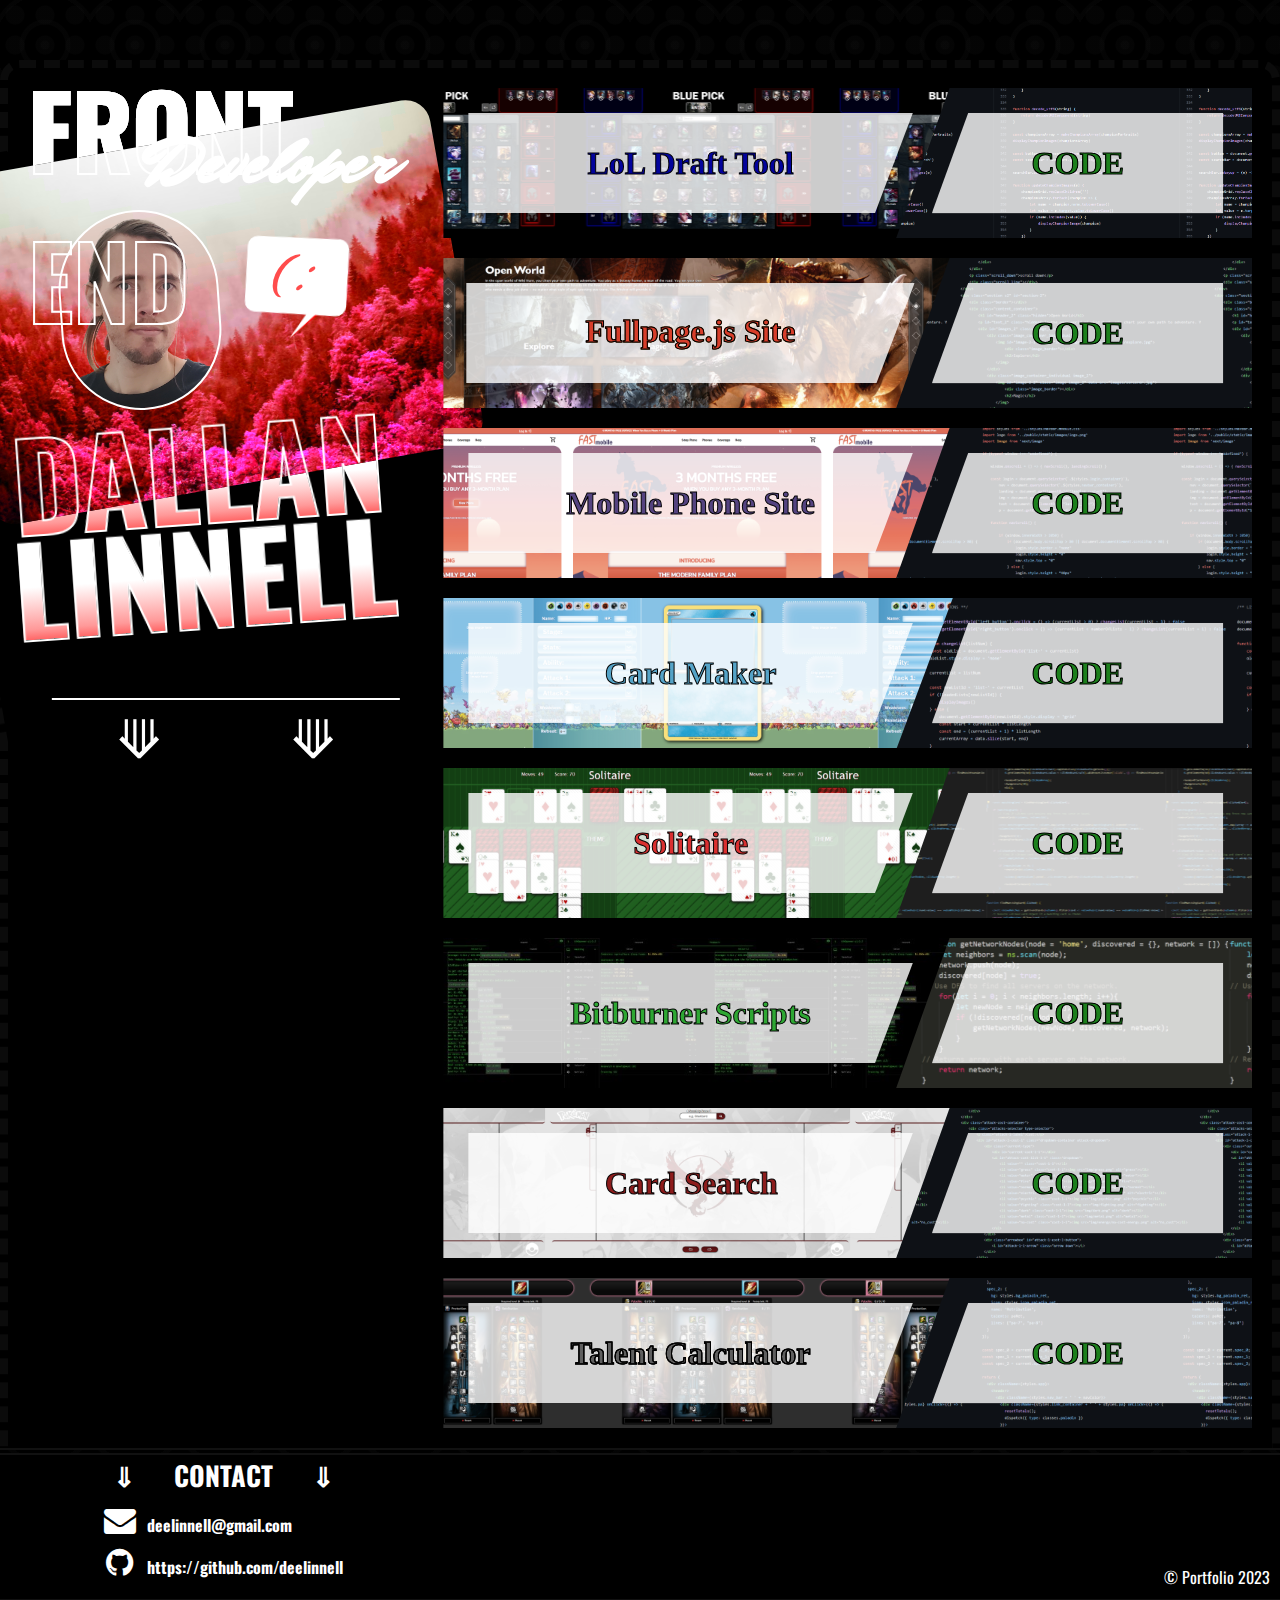
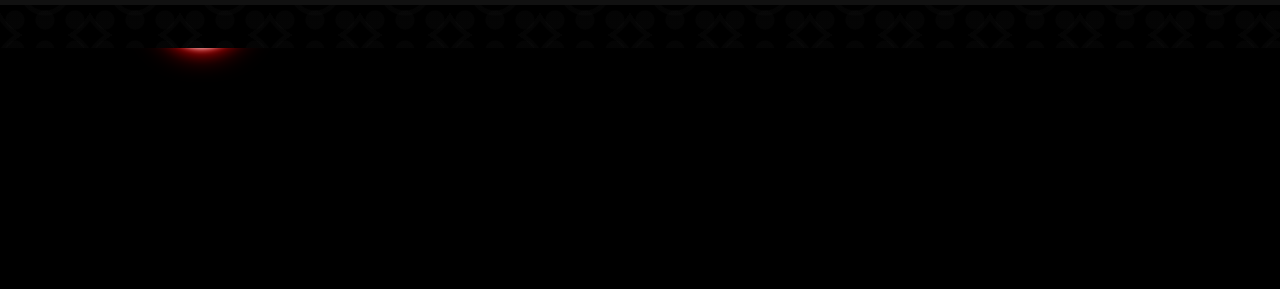
==== commit 62f28689: "add LoL section" ====
--- a/index.html
+++ b/index.html
@@ -165,14 +165,33 @@
         </div>
         <div class="container-projects">
           <div class="project">
-            <div class="tab-background" id="bitburner_tab">
-              <div class="project-tab">View Scripts</div>
-            </div><a class="project-link" id="bitburner" href="https://github.com/deelinnell/my-bitburner-scripts" target="_blank">
-              <div id="bitburner_hover"></div>
-              <div class="project-trans-box">
-                <div id="rain_box"></div>
-                <p class="project-title" id="bitburner_title">Bitburner Scripts</p>
-              </div></a><a class="code-link" id="bitburner_code" href="https://github.com/deelinnell/my-bitburner-scripts" target="_blank">
+            <div class="tab-background" id="draft_tool_tab">
+              <div class="project-tab">View Project</div>
+            </div><a class="project-link" id="draft_tool" href="https://deelinnell.github.io/league-of-legends_drafting-tool/" target="_blank">
+              <div class="project-trans-box" id="draft_tool_trans">
+                <div class="jinx-tags">
+                  <div class="jinx-boom"></div>
+                  <div class="jinx-grumpy"></div>
+                  <div class="jinx-ha_ha"></div>
+                  <div class="jinx-ha"></div>
+                  <div class="jinx-hour_glass"></div>
+                  <div class="jinx-hour_glass_2"></div>
+                  <div class="jinx-lines"></div>
+                  <div class="jinx-monkey_face"></div>
+                  <div class="jinx-monkey"></div>
+                  <div class="jinx-name"></div>
+                  <div class="jinx-smiley"></div>
+                  <div class="jinx-star"></div>
+                  <div class="jinx-x"></div>
+                </div>
+                <p class="project-title" id="draft_tool_title">LoL Draft Tool</p>
+              </div>
+              <div class="jinx-silhouette"></div>
+              <div class="jinx-was_here"></div>
+              <div class="jinx-pink-paint"></div>
+              <div class="jinx-pink-paint_small"></div>
+              <div class="jinx-foreground"></div>
+              <div class="project-title" id="draft_tool_title_pink">LoL Draft Tool</div></a><a class="code-link" id="draft_tool_code" href="https://github.com/deelinnell/league-of-legends_drafting-tool" target="_blank">
               <div class="cell"></div>
               <div class="cell"></div>
               <div class="cell"></div>
@@ -363,6 +382,743 @@
             </div>
           </div>
           <div class="project">
+            <div class="tab-background" id="card_maker_tab">
+              <div class="project-tab">View Project</div>
+            </div><a class="project-link" id="card_maker" href="https://deelinnell.github.io/pokemon-card-maker/" target="_blank">
+              <div class="project-trans-box" id="card_maker_trans">
+                <p class="project-title" id="card_maker_title">Card Maker</p>
+                <div class="card_maker_background">
+                  <div id="cloud_rain_box">
+                    <svg class="rain" style="--x: 51; --t: 23; --a: 1.0256918551882874; --s: 0.9304799459938293;">
+                      <defs>
+                        <linearGradient id="rain_gradient" gradientTransform="rotate(90)">
+                          <stop offset="30%" stop-color="hsla(189, 27%, 44%, 0.1)"></stop>
+                          <stop offset="90%" stop-color="hsla(189, 27%, 44%, 0.3)"></stop>
+                        </linearGradient>
+                      </defs>
+                      <path class="rain-drop" d="M15 3 Q16.5 6.8 20 25 A2.8 2.8 0 1 1 10 26 Q13.5 6.8 15 3z"></path>
+                    </svg>
+                    <svg class="rain" style="--x: 35; --t: 11; --a: 1.0327712971271314; --s: 0.7501491533399802;">
+                      <defs>
+                        <linearGradient id="rain_gradient" gradientTransform="rotate(90)">
+                          <stop offset="30%" stop-color="hsla(189, 27%, 44%, 0.1)"></stop>
+                          <stop offset="90%" stop-color="hsla(189, 27%, 44%, 0.3)"></stop>
+                        </linearGradient>
+                      </defs>
+                      <path class="rain-drop" d="M15 3 Q16.5 6.8 20 25 A2.8 2.8 0 1 1 10 26 Q13.5 6.8 15 3z"></path>
+                    </svg>
+                    <svg class="rain" style="--x: 8; --t: 17; --a: 1.2528219673236307; --s: 0.4692496123119738;">
+                      <defs>
+                        <linearGradient id="rain_gradient" gradientTransform="rotate(90)">
+                          <stop offset="30%" stop-color="hsla(189, 27%, 44%, 0.1)"></stop>
+                          <stop offset="90%" stop-color="hsla(189, 27%, 44%, 0.3)"></stop>
+                        </linearGradient>
+                      </defs>
+                      <path class="rain-drop" d="M15 3 Q16.5 6.8 20 25 A2.8 2.8 0 1 1 10 26 Q13.5 6.8 15 3z"></path>
+                    </svg>
+                    <svg class="rain" style="--x: 13; --t: 19; --a: 0.7559644791894404; --s: 0.5627375953577332;">
+                      <defs>
+                        <linearGradient id="rain_gradient" gradientTransform="rotate(90)">
+                          <stop offset="30%" stop-color="hsla(189, 27%, 44%, 0.1)"></stop>
+                          <stop offset="90%" stop-color="hsla(189, 27%, 44%, 0.3)"></stop>
+                        </linearGradient>
+                      </defs>
+                      <path class="rain-drop" d="M15 3 Q16.5 6.8 20 25 A2.8 2.8 0 1 1 10 26 Q13.5 6.8 15 3z"></path>
+                    </svg>
+                    <svg class="rain" style="--x: 77; --t: 10; --a: 0.7767366135128309; --s: 0.08759751868481325;">
+                      <defs>
+                        <linearGradient id="rain_gradient" gradientTransform="rotate(90)">
+                          <stop offset="30%" stop-color="hsla(189, 27%, 44%, 0.1)"></stop>
+                          <stop offset="90%" stop-color="hsla(189, 27%, 44%, 0.3)"></stop>
+                        </linearGradient>
+                      </defs>
+                      <path class="rain-drop" d="M15 3 Q16.5 6.8 20 25 A2.8 2.8 0 1 1 10 26 Q13.5 6.8 15 3z"></path>
+                    </svg>
+                    <svg class="rain" style="--x: 91; --t: 2; --a: 1.3861553680966416; --s: 0.9087765354446267;">
+                      <defs>
+                        <linearGradient id="rain_gradient" gradientTransform="rotate(90)">
+                          <stop offset="30%" stop-color="hsla(189, 27%, 44%, 0.1)"></stop>
+                          <stop offset="90%" stop-color="hsla(189, 27%, 44%, 0.3)"></stop>
+                        </linearGradient>
+                      </defs>
+                      <path class="rain-drop" d="M15 3 Q16.5 6.8 20 25 A2.8 2.8 0 1 1 10 26 Q13.5 6.8 15 3z"></path>
+                    </svg>
+                    <svg class="rain" style="--x: 24; --t: 13; --a: 1.2128351330149545; --s: 0.36838488422790006;">
+                      <defs>
+                        <linearGradient id="rain_gradient" gradientTransform="rotate(90)">
+                          <stop offset="30%" stop-color="hsla(189, 27%, 44%, 0.1)"></stop>
+                          <stop offset="90%" stop-color="hsla(189, 27%, 44%, 0.3)"></stop>
+                        </linearGradient>
+                      </defs>
+                      <path class="rain-drop" d="M15 3 Q16.5 6.8 20 25 A2.8 2.8 0 1 1 10 26 Q13.5 6.8 15 3z"></path>
+                    </svg>
+                    <svg class="rain" style="--x: 50; --t: 7; --a: 0.7873804013399335; --s: 0.535084907072582;">
+                      <defs>
+                        <linearGradient id="rain_gradient" gradientTransform="rotate(90)">
+                          <stop offset="30%" stop-color="hsla(189, 27%, 44%, 0.1)"></stop>
+                          <stop offset="90%" stop-color="hsla(189, 27%, 44%, 0.3)"></stop>
+                        </linearGradient>
+                      </defs>
+                      <path class="rain-drop" d="M15 3 Q16.5 6.8 20 25 A2.8 2.8 0 1 1 10 26 Q13.5 6.8 15 3z"></path>
+                    </svg>
+                    <svg class="rain" style="--x: 83; --t: 10; --a: 1.0975771025507304; --s: 0.8092478804133432;">
+                      <defs>
+                        <linearGradient id="rain_gradient" gradientTransform="rotate(90)">
+                          <stop offset="30%" stop-color="hsla(189, 27%, 44%, 0.1)"></stop>
+                          <stop offset="90%" stop-color="hsla(189, 27%, 44%, 0.3)"></stop>
+                        </linearGradient>
+                      </defs>
+                      <path class="rain-drop" d="M15 3 Q16.5 6.8 20 25 A2.8 2.8 0 1 1 10 26 Q13.5 6.8 15 3z"></path>
+                    </svg>
+                    <svg class="rain" style="--x: 93; --t: 15; --a: 1.0719513824956146; --s: 0.20425632310735953;">
+                      <defs>
+                        <linearGradient id="rain_gradient" gradientTransform="rotate(90)">
+                          <stop offset="30%" stop-color="hsla(189, 27%, 44%, 0.1)"></stop>
+                          <stop offset="90%" stop-color="hsla(189, 27%, 44%, 0.3)"></stop>
+                        </linearGradient>
+                      </defs>
+                      <path class="rain-drop" d="M15 3 Q16.5 6.8 20 25 A2.8 2.8 0 1 1 10 26 Q13.5 6.8 15 3z"></path>
+                    </svg>
+                    <svg class="rain" style="--x: 5; --t: 23; --a: 0.9768597610972969; --s: 0.08663672318689719;">
+                      <defs>
+                        <linearGradient id="rain_gradient" gradientTransform="rotate(90)">
+                          <stop offset="30%" stop-color="hsla(189, 27%, 44%, 0.1)"></stop>
+                          <stop offset="90%" stop-color="hsla(189, 27%, 44%, 0.3)"></stop>
+                        </linearGradient>
+                      </defs>
+                      <path class="rain-drop" d="M15 3 Q16.5 6.8 20 25 A2.8 2.8 0 1 1 10 26 Q13.5 6.8 15 3z"></path>
+                    </svg>
+                    <svg class="rain" style="--x: 14; --t: 1; --a: 0.8324810721885745; --s: 0.6433178054080937;">
+                      <defs>
+                        <linearGradient id="rain_gradient" gradientTransform="rotate(90)">
+                          <stop offset="30%" stop-color="hsla(189, 27%, 44%, 0.1)"></stop>
+                          <stop offset="90%" stop-color="hsla(189, 27%, 44%, 0.3)"></stop>
+                        </linearGradient>
+                      </defs>
+                      <path class="rain-drop" d="M15 3 Q16.5 6.8 20 25 A2.8 2.8 0 1 1 10 26 Q13.5 6.8 15 3z"></path>
+                    </svg>
+                    <svg class="rain" style="--x: 62; --t: 2; --a: 0.727025098337106; --s: 0.5238780532179921;">
+                      <defs>
+                        <linearGradient id="rain_gradient" gradientTransform="rotate(90)">
+                          <stop offset="30%" stop-color="hsla(189, 27%, 44%, 0.1)"></stop>
+                          <stop offset="90%" stop-color="hsla(189, 27%, 44%, 0.3)"></stop>
+                        </linearGradient>
+                      </defs>
+                      <path class="rain-drop" d="M15 3 Q16.5 6.8 20 25 A2.8 2.8 0 1 1 10 26 Q13.5 6.8 15 3z"></path>
+                    </svg>
+                    <svg class="rain" style="--x: 55; --t: 4; --a: 1.4637042654507877; --s: 0.7713626755746956;">
+                      <defs>
+                        <linearGradient id="rain_gradient" gradientTransform="rotate(90)">
+                          <stop offset="30%" stop-color="hsla(189, 27%, 44%, 0.1)"></stop>
+                          <stop offset="90%" stop-color="hsla(189, 27%, 44%, 0.3)"></stop>
+                        </linearGradient>
+                      </defs>
+                      <path class="rain-drop" d="M15 3 Q16.5 6.8 20 25 A2.8 2.8 0 1 1 10 26 Q13.5 6.8 15 3z"></path>
+                    </svg>
+                    <svg class="rain" style="--x: 74; --t: 14; --a: 1.4413394483927786; --s: 0.18044517053107367;">
+                      <defs>
+                        <linearGradient id="rain_gradient" gradientTransform="rotate(90)">
+                          <stop offset="30%" stop-color="hsla(189, 27%, 44%, 0.1)"></stop>
+                          <stop offset="90%" stop-color="hsla(189, 27%, 44%, 0.3)"></stop>
+                        </linearGradient>
+                      </defs>
+                      <path class="rain-drop" d="M15 3 Q16.5 6.8 20 25 A2.8 2.8 0 1 1 10 26 Q13.5 6.8 15 3z"></path>
+                    </svg>
+                    <svg class="rain" style="--x: 4; --t: 11; --a: 1.1516114316093413; --s: 0.37046832426325293;">
+                      <defs>
+                        <linearGradient id="rain_gradient" gradientTransform="rotate(90)">
+                          <stop offset="30%" stop-color="hsla(189, 27%, 44%, 0.1)"></stop>
+                          <stop offset="90%" stop-color="hsla(189, 27%, 44%, 0.3)"></stop>
+                        </linearGradient>
+                      </defs>
+                      <path class="rain-drop" d="M15 3 Q16.5 6.8 20 25 A2.8 2.8 0 1 1 10 26 Q13.5 6.8 15 3z"></path>
+                    </svg>
+                    <svg class="rain" style="--x: 11; --t: 10; --a: 1.194948526169518; --s: 0.39401039478367106;">
+                      <defs>
+                        <linearGradient id="rain_gradient" gradientTransform="rotate(90)">
+                          <stop offset="30%" stop-color="hsla(189, 27%, 44%, 0.1)"></stop>
+                          <stop offset="90%" stop-color="hsla(189, 27%, 44%, 0.3)"></stop>
+                        </linearGradient>
+                      </defs>
+                      <path class="rain-drop" d="M15 3 Q16.5 6.8 20 25 A2.8 2.8 0 1 1 10 26 Q13.5 6.8 15 3z"></path>
+                    </svg>
+                    <svg class="rain" style="--x: 27; --t: 19; --a: 0.6391217323392262; --s: 0.7203363612873692;">
+                      <defs>
+                        <linearGradient id="rain_gradient" gradientTransform="rotate(90)">
+                          <stop offset="30%" stop-color="hsla(189, 27%, 44%, 0.1)"></stop>
+                          <stop offset="90%" stop-color="hsla(189, 27%, 44%, 0.3)"></stop>
+                        </linearGradient>
+                      </defs>
+                      <path class="rain-drop" d="M15 3 Q16.5 6.8 20 25 A2.8 2.8 0 1 1 10 26 Q13.5 6.8 15 3z"></path>
+                    </svg>
+                    <svg class="rain" style="--x: 61; --t: 9; --a: 0.9690103220781008; --s: 0.8672393290600131;">
+                      <defs>
+                        <linearGradient id="rain_gradient" gradientTransform="rotate(90)">
+                          <stop offset="30%" stop-color="hsla(189, 27%, 44%, 0.1)"></stop>
+                          <stop offset="90%" stop-color="hsla(189, 27%, 44%, 0.3)"></stop>
+                        </linearGradient>
+                      </defs>
+                      <path class="rain-drop" d="M15 3 Q16.5 6.8 20 25 A2.8 2.8 0 1 1 10 26 Q13.5 6.8 15 3z"></path>
+                    </svg>
+                    <svg class="rain" style="--x: 67; --t: 19; --a: 1.1332137399823505; --s: 0.08207362667665463;">
+                      <defs>
+                        <linearGradient id="rain_gradient" gradientTransform="rotate(90)">
+                          <stop offset="30%" stop-color="hsla(189, 27%, 44%, 0.1)"></stop>
+                          <stop offset="90%" stop-color="hsla(189, 27%, 44%, 0.3)"></stop>
+                        </linearGradient>
+                      </defs>
+                      <path class="rain-drop" d="M15 3 Q16.5 6.8 20 25 A2.8 2.8 0 1 1 10 26 Q13.5 6.8 15 3z"></path>
+                    </svg>
+                    <svg class="rain" style="--x: 21; --t: 4; --a: 1.0069825140044026; --s: 0.9345954990584315;">
+                      <defs>
+                        <linearGradient id="rain_gradient" gradientTransform="rotate(90)">
+                          <stop offset="30%" stop-color="hsla(189, 27%, 44%, 0.1)"></stop>
+                          <stop offset="90%" stop-color="hsla(189, 27%, 44%, 0.3)"></stop>
+                        </linearGradient>
+                      </defs>
+                      <path class="rain-drop" d="M15 3 Q16.5 6.8 20 25 A2.8 2.8 0 1 1 10 26 Q13.5 6.8 15 3z"></path>
+                    </svg>
+                    <svg class="rain" style="--x: 87; --t: 16; --a: 1.1968075024982887; --s: 0.08615016966852629;">
+                      <defs>
+                        <linearGradient id="rain_gradient" gradientTransform="rotate(90)">
+                          <stop offset="30%" stop-color="hsla(189, 27%, 44%, 0.1)"></stop>
+                          <stop offset="90%" stop-color="hsla(189, 27%, 44%, 0.3)"></stop>
+                        </linearGradient>
+                      </defs>
+                      <path class="rain-drop" d="M15 3 Q16.5 6.8 20 25 A2.8 2.8 0 1 1 10 26 Q13.5 6.8 15 3z"></path>
+                    </svg>
+                    <svg class="rain" style="--x: 62; --t: 0; --a: 0.7282236308177716; --s: 0.0658854442111858;">
+                      <defs>
+                        <linearGradient id="rain_gradient" gradientTransform="rotate(90)">
+                          <stop offset="30%" stop-color="hsla(189, 27%, 44%, 0.1)"></stop>
+                          <stop offset="90%" stop-color="hsla(189, 27%, 44%, 0.3)"></stop>
+                        </linearGradient>
+                      </defs>
+                      <path class="rain-drop" d="M15 3 Q16.5 6.8 20 25 A2.8 2.8 0 1 1 10 26 Q13.5 6.8 15 3z"></path>
+                    </svg>
+                    <svg class="rain" style="--x: 72; --t: 0; --a: 1.3529708508496607; --s: 0.29255611592683173;">
+                      <defs>
+                        <linearGradient id="rain_gradient" gradientTransform="rotate(90)">
+                          <stop offset="30%" stop-color="hsla(189, 27%, 44%, 0.1)"></stop>
+                          <stop offset="90%" stop-color="hsla(189, 27%, 44%, 0.3)"></stop>
+                        </linearGradient>
+                      </defs>
+                      <path class="rain-drop" d="M15 3 Q16.5 6.8 20 25 A2.8 2.8 0 1 1 10 26 Q13.5 6.8 15 3z"></path>
+                    </svg>
+                    <svg class="rain" style="--x: 93; --t: 19; --a: 0.5813093389138253; --s: 0.5055870195196104;">
+                      <defs>
+                        <linearGradient id="rain_gradient" gradientTransform="rotate(90)">
+                          <stop offset="30%" stop-color="hsla(189, 27%, 44%, 0.1)"></stop>
+                          <stop offset="90%" stop-color="hsla(189, 27%, 44%, 0.3)"></stop>
+                        </linearGradient>
+                      </defs>
+                      <path class="rain-drop" d="M15 3 Q16.5 6.8 20 25 A2.8 2.8 0 1 1 10 26 Q13.5 6.8 15 3z"></path>
+                    </svg>
+                    <svg class="rain" style="--x: 31; --t: 4; --a: 1.22893247162336; --s: 0.2786773256335642;">
+                      <defs>
+                        <linearGradient id="rain_gradient" gradientTransform="rotate(90)">
+                          <stop offset="30%" stop-color="hsla(189, 27%, 44%, 0.1)"></stop>
+                          <stop offset="90%" stop-color="hsla(189, 27%, 44%, 0.3)"></stop>
+                        </linearGradient>
+                      </defs>
+                      <path class="rain-drop" d="M15 3 Q16.5 6.8 20 25 A2.8 2.8 0 1 1 10 26 Q13.5 6.8 15 3z"></path>
+                    </svg>
+                    <svg class="rain" style="--x: 26; --t: 15; --a: 1.4537551622794191; --s: 0.34640839017723013;">
+                      <defs>
+                        <linearGradient id="rain_gradient" gradientTransform="rotate(90)">
+                          <stop offset="30%" stop-color="hsla(189, 27%, 44%, 0.1)"></stop>
+                          <stop offset="90%" stop-color="hsla(189, 27%, 44%, 0.3)"></stop>
+                        </linearGradient>
+                      </defs>
+                      <path class="rain-drop" d="M15 3 Q16.5 6.8 20 25 A2.8 2.8 0 1 1 10 26 Q13.5 6.8 15 3z"></path>
+                    </svg>
+                    <svg class="rain" style="--x: 5; --t: 22; --a: 0.5208991657545652; --s: 0.8806415824496201;">
+                      <defs>
+                        <linearGradient id="rain_gradient" gradientTransform="rotate(90)">
+                          <stop offset="30%" stop-color="hsla(189, 27%, 44%, 0.1)"></stop>
+                          <stop offset="90%" stop-color="hsla(189, 27%, 44%, 0.3)"></stop>
+                        </linearGradient>
+                      </defs>
+                      <path class="rain-drop" d="M15 3 Q16.5 6.8 20 25 A2.8 2.8 0 1 1 10 26 Q13.5 6.8 15 3z"></path>
+                    </svg>
+                    <svg class="rain" style="--x: 48; --t: 16; --a: 0.7672169658318198; --s: 0.7761548928580173;">
+                      <defs>
+                        <linearGradient id="rain_gradient" gradientTransform="rotate(90)">
+                          <stop offset="30%" stop-color="hsla(189, 27%, 44%, 0.1)"></stop>
+                          <stop offset="90%" stop-color="hsla(189, 27%, 44%, 0.3)"></stop>
+                        </linearGradient>
+                      </defs>
+                      <path class="rain-drop" d="M15 3 Q16.5 6.8 20 25 A2.8 2.8 0 1 1 10 26 Q13.5 6.8 15 3z"></path>
+                    </svg>
+                    <svg class="rain" style="--x: 42; --t: 0; --a: 0.9052327947396557; --s: 0.7047296564432945;">
+                      <defs>
+                        <linearGradient id="rain_gradient" gradientTransform="rotate(90)">
+                          <stop offset="30%" stop-color="hsla(189, 27%, 44%, 0.1)"></stop>
+                          <stop offset="90%" stop-color="hsla(189, 27%, 44%, 0.3)"></stop>
+                        </linearGradient>
+                      </defs>
+                      <path class="rain-drop" d="M15 3 Q16.5 6.8 20 25 A2.8 2.8 0 1 1 10 26 Q13.5 6.8 15 3z"></path>
+                    </svg>
+                    <svg class="rain" style="--x: 30; --t: 16; --a: 1.056952294240406; --s: 0.31977937753060703;">
+                      <defs>
+                        <linearGradient id="rain_gradient" gradientTransform="rotate(90)">
+                          <stop offset="30%" stop-color="hsla(189, 27%, 44%, 0.1)"></stop>
+                          <stop offset="90%" stop-color="hsla(189, 27%, 44%, 0.3)"></stop>
+                        </linearGradient>
+                      </defs>
+                      <path class="rain-drop" d="M15 3 Q16.5 6.8 20 25 A2.8 2.8 0 1 1 10 26 Q13.5 6.8 15 3z"></path>
+                    </svg>
+                    <svg class="rain" style="--x: 92; --t: 5; --a: 0.8682274297608932; --s: 0.23182360181944306;">
+                      <defs>
+                        <linearGradient id="rain_gradient" gradientTransform="rotate(90)">
+                          <stop offset="30%" stop-color="hsla(189, 27%, 44%, 0.1)"></stop>
+                          <stop offset="90%" stop-color="hsla(189, 27%, 44%, 0.3)"></stop>
+                        </linearGradient>
+                      </defs>
+                      <path class="rain-drop" d="M15 3 Q16.5 6.8 20 25 A2.8 2.8 0 1 1 10 26 Q13.5 6.8 15 3z"></path>
+                    </svg>
+                    <svg class="rain" style="--x: 80; --t: 9; --a: 0.5212038160312298; --s: 0.4984061903769972;">
+                      <defs>
+                        <linearGradient id="rain_gradient" gradientTransform="rotate(90)">
+                          <stop offset="30%" stop-color="hsla(189, 27%, 44%, 0.1)"></stop>
+                          <stop offset="90%" stop-color="hsla(189, 27%, 44%, 0.3)"></stop>
+                        </linearGradient>
+                      </defs>
+                      <path class="rain-drop" d="M15 3 Q16.5 6.8 20 25 A2.8 2.8 0 1 1 10 26 Q13.5 6.8 15 3z"></path>
+                    </svg>
+                    <svg class="rain" style="--x: 80; --t: 17; --a: 1.2970816706209896; --s: 0.6837794609273611;">
+                      <defs>
+                        <linearGradient id="rain_gradient" gradientTransform="rotate(90)">
+                          <stop offset="30%" stop-color="hsla(189, 27%, 44%, 0.1)"></stop>
+                          <stop offset="90%" stop-color="hsla(189, 27%, 44%, 0.3)"></stop>
+                        </linearGradient>
+                      </defs>
+                      <path class="rain-drop" d="M15 3 Q16.5 6.8 20 25 A2.8 2.8 0 1 1 10 26 Q13.5 6.8 15 3z"></path>
+                    </svg>
+                    <svg class="rain" style="--x: 64; --t: 7; --a: 1.4368177713888348; --s: 0.5516458957843338;">
+                      <defs>
+                        <linearGradient id="rain_gradient" gradientTransform="rotate(90)">
+                          <stop offset="30%" stop-color="hsla(189, 27%, 44%, 0.1)"></stop>
+                          <stop offset="90%" stop-color="hsla(189, 27%, 44%, 0.3)"></stop>
+                        </linearGradient>
+                      </defs>
+                      <path class="rain-drop" d="M15 3 Q16.5 6.8 20 25 A2.8 2.8 0 1 1 10 26 Q13.5 6.8 15 3z"></path>
+                    </svg>
+                    <svg class="rain" style="--x: 78; --t: 20; --a: 0.9492165391933436; --s: 0.18943447645644595;">
+                      <defs>
+                        <linearGradient id="rain_gradient" gradientTransform="rotate(90)">
+                          <stop offset="30%" stop-color="hsla(189, 27%, 44%, 0.1)"></stop>
+                          <stop offset="90%" stop-color="hsla(189, 27%, 44%, 0.3)"></stop>
+                        </linearGradient>
+                      </defs>
+                      <path class="rain-drop" d="M15 3 Q16.5 6.8 20 25 A2.8 2.8 0 1 1 10 26 Q13.5 6.8 15 3z"></path>
+                    </svg>
+                    <svg class="rain" style="--x: 41; --t: 11; --a: 0.8002754776461527; --s: 0.681282591496317;">
+                      <defs>
+                        <linearGradient id="rain_gradient" gradientTransform="rotate(90)">
+                          <stop offset="30%" stop-color="hsla(189, 27%, 44%, 0.1)"></stop>
+                          <stop offset="90%" stop-color="hsla(189, 27%, 44%, 0.3)"></stop>
+                        </linearGradient>
+                      </defs>
+                      <path class="rain-drop" d="M15 3 Q16.5 6.8 20 25 A2.8 2.8 0 1 1 10 26 Q13.5 6.8 15 3z"></path>
+                    </svg>
+                    <svg class="rain" style="--x: 2; --t: 14; --a: 1.4003774459160732; --s: 0.09348993097187441;">
+                      <defs>
+                        <linearGradient id="rain_gradient" gradientTransform="rotate(90)">
+                          <stop offset="30%" stop-color="hsla(189, 27%, 44%, 0.1)"></stop>
+                          <stop offset="90%" stop-color="hsla(189, 27%, 44%, 0.3)"></stop>
+                        </linearGradient>
+                      </defs>
+                      <path class="rain-drop" d="M15 3 Q16.5 6.8 20 25 A2.8 2.8 0 1 1 10 26 Q13.5 6.8 15 3z"></path>
+                    </svg>
+                    <svg class="rain" style="--x: 48; --t: 22; --a: 0.526312040160209; --s: 0.9356132816555798;">
+                      <defs>
+                        <linearGradient id="rain_gradient" gradientTransform="rotate(90)">
+                          <stop offset="30%" stop-color="hsla(189, 27%, 44%, 0.1)"></stop>
+                          <stop offset="90%" stop-color="hsla(189, 27%, 44%, 0.3)"></stop>
+                        </linearGradient>
+                      </defs>
+                      <path class="rain-drop" d="M15 3 Q16.5 6.8 20 25 A2.8 2.8 0 1 1 10 26 Q13.5 6.8 15 3z"></path>
+                    </svg>
+                    <svg class="rain" style="--x: 59; --t: 9; --a: 1.3961186579662586; --s: 0.46939015222341096;">
+                      <defs>
+                        <linearGradient id="rain_gradient" gradientTransform="rotate(90)">
+                          <stop offset="30%" stop-color="hsla(189, 27%, 44%, 0.1)"></stop>
+                          <stop offset="90%" stop-color="hsla(189, 27%, 44%, 0.3)"></stop>
+                        </linearGradient>
+                      </defs>
+                      <path class="rain-drop" d="M15 3 Q16.5 6.8 20 25 A2.8 2.8 0 1 1 10 26 Q13.5 6.8 15 3z"></path>
+                    </svg>
+                    <svg class="rain" style="--x: 3; --t: 19; --a: 1.3250333157352017; --s: 0.3094952514250735;">
+                      <defs>
+                        <linearGradient id="rain_gradient" gradientTransform="rotate(90)">
+                          <stop offset="30%" stop-color="hsla(189, 27%, 44%, 0.1)"></stop>
+                          <stop offset="90%" stop-color="hsla(189, 27%, 44%, 0.3)"></stop>
+                        </linearGradient>
+                      </defs>
+                      <path class="rain-drop" d="M15 3 Q16.5 6.8 20 25 A2.8 2.8 0 1 1 10 26 Q13.5 6.8 15 3z"></path>
+                    </svg>
+                    <svg class="rain" style="--x: 72; --t: 10; --a: 1.4426317525586125; --s: 0.5745142782114094;">
+                      <defs>
+                        <linearGradient id="rain_gradient" gradientTransform="rotate(90)">
+                          <stop offset="30%" stop-color="hsla(189, 27%, 44%, 0.1)"></stop>
+                          <stop offset="90%" stop-color="hsla(189, 27%, 44%, 0.3)"></stop>
+                        </linearGradient>
+                      </defs>
+                      <path class="rain-drop" d="M15 3 Q16.5 6.8 20 25 A2.8 2.8 0 1 1 10 26 Q13.5 6.8 15 3z"></path>
+                    </svg>
+                    <svg class="rain" style="--x: 19; --t: 14; --a: 0.5303626834539823; --s: 0.5047975867977643;">
+                      <defs>
+                        <linearGradient id="rain_gradient" gradientTransform="rotate(90)">
+                          <stop offset="30%" stop-color="hsla(189, 27%, 44%, 0.1)"></stop>
+                          <stop offset="90%" stop-color="hsla(189, 27%, 44%, 0.3)"></stop>
+                        </linearGradient>
+                      </defs>
+                      <path class="rain-drop" d="M15 3 Q16.5 6.8 20 25 A2.8 2.8 0 1 1 10 26 Q13.5 6.8 15 3z"></path>
+                    </svg>
+                    <svg class="rain" style="--x: 12; --t: 4; --a: 1.0605846057455859; --s: 0.008437350604810323;">
+                      <defs>
+                        <linearGradient id="rain_gradient" gradientTransform="rotate(90)">
+                          <stop offset="30%" stop-color="hsla(189, 27%, 44%, 0.1)"></stop>
+                          <stop offset="90%" stop-color="hsla(189, 27%, 44%, 0.3)"></stop>
+                        </linearGradient>
+                      </defs>
+                      <path class="rain-drop" d="M15 3 Q16.5 6.8 20 25 A2.8 2.8 0 1 1 10 26 Q13.5 6.8 15 3z"></path>
+                    </svg>
+                    <svg class="rain" style="--x: 19; --t: 5; --a: 1.3458578400388783; --s: 0.5349132290034291;">
+                      <defs>
+                        <linearGradient id="rain_gradient" gradientTransform="rotate(90)">
+                          <stop offset="30%" stop-color="hsla(189, 27%, 44%, 0.1)"></stop>
+                          <stop offset="90%" stop-color="hsla(189, 27%, 44%, 0.3)"></stop>
+                        </linearGradient>
+                      </defs>
+                      <path class="rain-drop" d="M15 3 Q16.5 6.8 20 25 A2.8 2.8 0 1 1 10 26 Q13.5 6.8 15 3z"></path>
+                    </svg>
+                    <svg class="rain" style="--x: 91; --t: 6; --a: 1.4992459191711567; --s: 0.7462273871471194;">
+                      <defs>
+                        <linearGradient id="rain_gradient" gradientTransform="rotate(90)">
+                          <stop offset="30%" stop-color="hsla(189, 27%, 44%, 0.1)"></stop>
+                          <stop offset="90%" stop-color="hsla(189, 27%, 44%, 0.3)"></stop>
+                        </linearGradient>
+                      </defs>
+                      <path class="rain-drop" d="M15 3 Q16.5 6.8 20 25 A2.8 2.8 0 1 1 10 26 Q13.5 6.8 15 3z"></path>
+                    </svg>
+                    <svg class="rain" style="--x: 8; --t: 8; --a: 1.2297867481310603; --s: 0.18053112692065199;">
+                      <defs>
+                        <linearGradient id="rain_gradient" gradientTransform="rotate(90)">
+                          <stop offset="30%" stop-color="hsla(189, 27%, 44%, 0.1)"></stop>
+                          <stop offset="90%" stop-color="hsla(189, 27%, 44%, 0.3)"></stop>
+                        </linearGradient>
+                      </defs>
+                      <path class="rain-drop" d="M15 3 Q16.5 6.8 20 25 A2.8 2.8 0 1 1 10 26 Q13.5 6.8 15 3z"></path>
+                    </svg>
+                    <svg class="rain" style="--x: 50; --t: 17; --a: 1.1945380592616794; --s: 0.6245854629522247;">
+                      <defs>
+                        <linearGradient id="rain_gradient" gradientTransform="rotate(90)">
+                          <stop offset="30%" stop-color="hsla(189, 27%, 44%, 0.1)"></stop>
+                          <stop offset="90%" stop-color="hsla(189, 27%, 44%, 0.3)"></stop>
+                        </linearGradient>
+                      </defs>
+                      <path class="rain-drop" d="M15 3 Q16.5 6.8 20 25 A2.8 2.8 0 1 1 10 26 Q13.5 6.8 15 3z"></path>
+                    </svg>
+                    <svg class="rain" style="--x: 37; --t: 23; --a: 0.9745402268601644; --s: 0.12828513449864398;">
+                      <defs>
+                        <linearGradient id="rain_gradient" gradientTransform="rotate(90)">
+                          <stop offset="30%" stop-color="hsla(189, 27%, 44%, 0.1)"></stop>
+                          <stop offset="90%" stop-color="hsla(189, 27%, 44%, 0.3)"></stop>
+                        </linearGradient>
+                      </defs>
+                      <path class="rain-drop" d="M15 3 Q16.5 6.8 20 25 A2.8 2.8 0 1 1 10 26 Q13.5 6.8 15 3z"></path>
+                    </svg>
+                    <svg class="rain" style="--x: 49; --t: 6; --a: 0.8744002455885906; --s: 0.41705787719172593;">
+                      <defs>
+                        <linearGradient id="rain_gradient" gradientTransform="rotate(90)">
+                          <stop offset="30%" stop-color="hsla(189, 27%, 44%, 0.1)"></stop>
+                          <stop offset="90%" stop-color="hsla(189, 27%, 44%, 0.3)"></stop>
+                        </linearGradient>
+                      </defs>
+                      <path class="rain-drop" d="M15 3 Q16.5 6.8 20 25 A2.8 2.8 0 1 1 10 26 Q13.5 6.8 15 3z"></path>
+                    </svg>
+                    <svg class="rain" style="--x: 43; --t: 14; --a: 0.7017279670273133; --s: 0.997571034539785;">
+                      <defs>
+                        <linearGradient id="rain_gradient" gradientTransform="rotate(90)">
+                          <stop offset="30%" stop-color="hsla(189, 27%, 44%, 0.1)"></stop>
+                          <stop offset="90%" stop-color="hsla(189, 27%, 44%, 0.3)"></stop>
+                        </linearGradient>
+                      </defs>
+                      <path class="rain-drop" d="M15 3 Q16.5 6.8 20 25 A2.8 2.8 0 1 1 10 26 Q13.5 6.8 15 3z"></path>
+                    </svg>
+                    <svg class="rain" style="--x: 88; --t: 5; --a: 1.2090654841998278; --s: 0.7912348823584145;">
+                      <defs>
+                        <linearGradient id="rain_gradient" gradientTransform="rotate(90)">
+                          <stop offset="30%" stop-color="hsla(189, 27%, 44%, 0.1)"></stop>
+                          <stop offset="90%" stop-color="hsla(189, 27%, 44%, 0.3)"></stop>
+                        </linearGradient>
+                      </defs>
+                      <path class="rain-drop" d="M15 3 Q16.5 6.8 20 25 A2.8 2.8 0 1 1 10 26 Q13.5 6.8 15 3z"></path>
+                    </svg>
+                    <svg class="rain" style="--x: 22; --t: 9; --a: 1.092341895017492; --s: 0.5195697905241308;">
+                      <defs>
+                        <linearGradient id="rain_gradient" gradientTransform="rotate(90)">
+                          <stop offset="30%" stop-color="hsla(189, 27%, 44%, 0.1)"></stop>
+                          <stop offset="90%" stop-color="hsla(189, 27%, 44%, 0.3)"></stop>
+                        </linearGradient>
+                      </defs>
+                      <path class="rain-drop" d="M15 3 Q16.5 6.8 20 25 A2.8 2.8 0 1 1 10 26 Q13.5 6.8 15 3z"></path>
+                    </svg>
+                    <svg class="rain" style="--x: 94; --t: 21; --a: 0.6504815836675546; --s: 0.9982801702953623;">
+                      <defs>
+                        <linearGradient id="rain_gradient" gradientTransform="rotate(90)">
+                          <stop offset="30%" stop-color="hsla(189, 27%, 44%, 0.1)"></stop>
+                          <stop offset="90%" stop-color="hsla(189, 27%, 44%, 0.3)"></stop>
+                        </linearGradient>
+                      </defs>
+                      <path class="rain-drop" d="M15 3 Q16.5 6.8 20 25 A2.8 2.8 0 1 1 10 26 Q13.5 6.8 15 3z"></path>
+                    </svg>
+                    <svg class="rain" style="--x: 71; --t: 22; --a: 0.8032043500183792; --s: 0.8523361035671115;">
+                      <defs>
+                        <linearGradient id="rain_gradient" gradientTransform="rotate(90)">
+                          <stop offset="30%" stop-color="hsla(189, 27%, 44%, 0.1)"></stop>
+                          <stop offset="90%" stop-color="hsla(189, 27%, 44%, 0.3)"></stop>
+                        </linearGradient>
+                      </defs>
+                      <path class="rain-drop" d="M15 3 Q16.5 6.8 20 25 A2.8 2.8 0 1 1 10 26 Q13.5 6.8 15 3z"></path>
+                    </svg>
+                    <svg class="rain" style="--x: 78; --t: 21; --a: 1.3077116931212296; --s: 0.40271347065939245;">
+                      <defs>
+                        <linearGradient id="rain_gradient" gradientTransform="rotate(90)">
+                          <stop offset="30%" stop-color="hsla(189, 27%, 44%, 0.1)"></stop>
+                          <stop offset="90%" stop-color="hsla(189, 27%, 44%, 0.3)"></stop>
+                        </linearGradient>
+                      </defs>
+                      <path class="rain-drop" d="M15 3 Q16.5 6.8 20 25 A2.8 2.8 0 1 1 10 26 Q13.5 6.8 15 3z"></path>
+                    </svg>
+                    <svg class="rain" style="--x: 31; --t: 7; --a: 1.4918703914112048; --s: 0.7297693537449883;">
+                      <defs>
+                        <linearGradient id="rain_gradient" gradientTransform="rotate(90)">
+                          <stop offset="30%" stop-color="hsla(189, 27%, 44%, 0.1)"></stop>
+                          <stop offset="90%" stop-color="hsla(189, 27%, 44%, 0.3)"></stop>
+                        </linearGradient>
+                      </defs>
+                      <path class="rain-drop" d="M15 3 Q16.5 6.8 20 25 A2.8 2.8 0 1 1 10 26 Q13.5 6.8 15 3z"></path>
+                    </svg>
+                    <svg class="rain" style="--x: 68; --t: 21; --a: 1.2930824378431665; --s: 0.24061085836910734;">
+                      <defs>
+                        <linearGradient id="rain_gradient" gradientTransform="rotate(90)">
+                          <stop offset="30%" stop-color="hsla(189, 27%, 44%, 0.1)"></stop>
+                          <stop offset="90%" stop-color="hsla(189, 27%, 44%, 0.3)"></stop>
+                        </linearGradient>
+                      </defs>
+                      <path class="rain-drop" d="M15 3 Q16.5 6.8 20 25 A2.8 2.8 0 1 1 10 26 Q13.5 6.8 15 3z"></path>
+                    </svg>
+                    <svg class="rain" style="--x: 42; --t: 12; --a: 1.0258623899118549; --s: 0.6155449895792875;">
+                      <defs>
+                        <linearGradient id="rain_gradient" gradientTransform="rotate(90)">
+                          <stop offset="30%" stop-color="hsla(189, 27%, 44%, 0.1)"></stop>
+                          <stop offset="90%" stop-color="hsla(189, 27%, 44%, 0.3)"></stop>
+                        </linearGradient>
+                      </defs>
+                      <path class="rain-drop" d="M15 3 Q16.5 6.8 20 25 A2.8 2.8 0 1 1 10 26 Q13.5 6.8 15 3z"></path>
+                    </svg>
+                    <svg class="rain" style="--x: 3; --t: 18; --a: 1.0818432755517449; --s: 0.12698615327414386;">
+                      <defs>
+                        <linearGradient id="rain_gradient" gradientTransform="rotate(90)">
+                          <stop offset="30%" stop-color="hsla(189, 27%, 44%, 0.1)"></stop>
+                          <stop offset="90%" stop-color="hsla(189, 27%, 44%, 0.3)"></stop>
+                        </linearGradient>
+                      </defs>
+                      <path class="rain-drop" d="M15 3 Q16.5 6.8 20 25 A2.8 2.8 0 1 1 10 26 Q13.5 6.8 15 3z"></path>
+                    </svg>
+                    <svg class="rain" style="--x: 21; --t: 6; --a: 1.0450303485506895; --s: 0.8835427960001241;">
+                      <defs>
+                        <linearGradient id="rain_gradient" gradientTransform="rotate(90)">
+                          <stop offset="30%" stop-color="hsla(189, 27%, 44%, 0.1)"></stop>
+                          <stop offset="90%" stop-color="hsla(189, 27%, 44%, 0.3)"></stop>
+                        </linearGradient>
+                      </defs>
+                      <path class="rain-drop" d="M15 3 Q16.5 6.8 20 25 A2.8 2.8 0 1 1 10 26 Q13.5 6.8 15 3z"></path>
+                    </svg>
+                    <svg class="rain" style="--x: 27; --t: 10; --a: 1.4766974269810036; --s: 0.47339009274418853;">
+                      <defs>
+                        <linearGradient id="rain_gradient" gradientTransform="rotate(90)">
+                          <stop offset="30%" stop-color="hsla(189, 27%, 44%, 0.1)"></stop>
+                          <stop offset="90%" stop-color="hsla(189, 27%, 44%, 0.3)"></stop>
+                        </linearGradient>
+                      </defs>
+                      <path class="rain-drop" d="M15 3 Q16.5 6.8 20 25 A2.8 2.8 0 1 1 10 26 Q13.5 6.8 15 3z"></path>
+                    </svg>
+                    <svg class="rain" style="--x: 33; --t: 18; --a: 0.6982856767980803; --s: 0.15543755150726812;">
+                      <defs>
+                        <linearGradient id="rain_gradient" gradientTransform="rotate(90)">
+                          <stop offset="30%" stop-color="hsla(189, 27%, 44%, 0.1)"></stop>
+                          <stop offset="90%" stop-color="hsla(189, 27%, 44%, 0.3)"></stop>
+                        </linearGradient>
+                      </defs>
+                      <path class="rain-drop" d="M15 3 Q16.5 6.8 20 25 A2.8 2.8 0 1 1 10 26 Q13.5 6.8 15 3z"></path>
+                    </svg>
+                    <svg class="rain" style="--x: 64; --t: 0; --a: 1.058237689665923; --s: 0.1782908015896283;">
+                      <defs>
+                        <linearGradient id="rain_gradient" gradientTransform="rotate(90)">
+                          <stop offset="30%" stop-color="hsla(189, 27%, 44%, 0.1)"></stop>
+                          <stop offset="90%" stop-color="hsla(189, 27%, 44%, 0.3)"></stop>
+                        </linearGradient>
+                      </defs>
+                      <path class="rain-drop" d="M15 3 Q16.5 6.8 20 25 A2.8 2.8 0 1 1 10 26 Q13.5 6.8 15 3z"></path>
+                    </svg>
+                    <svg class="rain" style="--x: 25; --t: 17; --a: 0.5599223359021734; --s: 0.8707554824354136;">
+                      <defs>
+                        <linearGradient id="rain_gradient" gradientTransform="rotate(90)">
+                          <stop offset="30%" stop-color="hsla(189, 27%, 44%, 0.1)"></stop>
+                          <stop offset="90%" stop-color="hsla(189, 27%, 44%, 0.3)"></stop>
+                        </linearGradient>
+                      </defs>
+                      <path class="rain-drop" d="M15 3 Q16.5 6.8 20 25 A2.8 2.8 0 1 1 10 26 Q13.5 6.8 15 3z"></path>
+                    </svg>
+                    <svg class="rain" style="--x: 55; --t: 1; --a: 0.9688485718476403; --s: 0.902556724902652;">
+                      <defs>
+                        <linearGradient id="rain_gradient" gradientTransform="rotate(90)">
+                          <stop offset="30%" stop-color="hsla(189, 27%, 44%, 0.1)"></stop>
+                          <stop offset="90%" stop-color="hsla(189, 27%, 44%, 0.3)"></stop>
+                        </linearGradient>
+                      </defs>
+                      <path class="rain-drop" d="M15 3 Q16.5 6.8 20 25 A2.8 2.8 0 1 1 10 26 Q13.5 6.8 15 3z"></path>
+                    </svg>
+                    <svg class="rain" style="--x: 93; --t: 6; --a: 0.9569955816781919; --s: 0.9307669222867747;">
+                      <defs>
+                        <linearGradient id="rain_gradient" gradientTransform="rotate(90)">
+                          <stop offset="30%" stop-color="hsla(189, 27%, 44%, 0.1)"></stop>
+                          <stop offset="90%" stop-color="hsla(189, 27%, 44%, 0.3)"></stop>
+                        </linearGradient>
+                      </defs>
+                      <path class="rain-drop" d="M15 3 Q16.5 6.8 20 25 A2.8 2.8 0 1 1 10 26 Q13.5 6.8 15 3z"></path>
+                    </svg>
+                    <svg class="rain" style="--x: 20; --t: 16; --a: 1.2804395378132518; --s: 0.5013168957447192;">
+                      <defs>
+                        <linearGradient id="rain_gradient" gradientTransform="rotate(90)">
+                          <stop offset="30%" stop-color="hsla(189, 27%, 44%, 0.1)"></stop>
+                          <stop offset="90%" stop-color="hsla(189, 27%, 44%, 0.3)"></stop>
+                        </linearGradient>
+                      </defs>
+                      <path class="rain-drop" d="M15 3 Q16.5 6.8 20 25 A2.8 2.8 0 1 1 10 26 Q13.5 6.8 15 3z"></path>
+                    </svg>
+                    <svg class="rain" style="--x: 69; --t: 5; --a: 0.9515448796430337; --s: 0.7526181372306824;">
+                      <defs>
+                        <linearGradient id="rain_gradient" gradientTransform="rotate(90)">
+                          <stop offset="30%" stop-color="hsla(189, 27%, 44%, 0.1)"></stop>
+                          <stop offset="90%" stop-color="hsla(189, 27%, 44%, 0.3)"></stop>
+                        </linearGradient>
+                      </defs>
+                      <path class="rain-drop" d="M15 3 Q16.5 6.8 20 25 A2.8 2.8 0 1 1 10 26 Q13.5 6.8 15 3z"></path>
+                    </svg>
+                    <svg class="rain" style="--x: 75; --t: 0; --a: 1.3994903760001123; --s: 0.2789752049929599;">
+                      <defs>
+                        <linearGradient id="rain_gradient" gradientTransform="rotate(90)">
+                          <stop offset="30%" stop-color="hsla(189, 27%, 44%, 0.1)"></stop>
+                          <stop offset="90%" stop-color="hsla(189, 27%, 44%, 0.3)"></stop>
+                        </linearGradient>
+                      </defs>
+                      <path class="rain-drop" d="M15 3 Q16.5 6.8 20 25 A2.8 2.8 0 1 1 10 26 Q13.5 6.8 15 3z"></path>
+                    </svg>
+                    <svg class="rain" style="--x: 56; --t: 10; --a: 1.3397785653925256; --s: 0.24497039281180188;">
+                      <defs>
+                        <linearGradient id="rain_gradient" gradientTransform="rotate(90)">
+                          <stop offset="30%" stop-color="hsla(189, 27%, 44%, 0.1)"></stop>
+                          <stop offset="90%" stop-color="hsla(189, 27%, 44%, 0.3)"></stop>
+                        </linearGradient>
+                      </defs>
+                      <path class="rain-drop" d="M15 3 Q16.5 6.8 20 25 A2.8 2.8 0 1 1 10 26 Q13.5 6.8 15 3z"></path>
+                    </svg>
+                    <svg class="rain" style="--x: 71; --t: 4; --a: 0.6189948240197811; --s: 0.8121887303129309;">
+                      <defs>
+                        <linearGradient id="rain_gradient" gradientTransform="rotate(90)">
+                          <stop offset="30%" stop-color="hsla(189, 27%, 44%, 0.1)"></stop>
+                          <stop offset="90%" stop-color="hsla(189, 27%, 44%, 0.3)"></stop>
+                        </linearGradient>
+                      </defs>
+                      <path class="rain-drop" d="M15 3 Q16.5 6.8 20 25 A2.8 2.8 0 1 1 10 26 Q13.5 6.8 15 3z"></path>
+                    </svg>
+                    <svg class="rain" style="--x: 17; --t: 6; --a: 1.3160074504578307; --s: 0.3199140734366903;">
+                      <defs>
+                        <linearGradient id="rain_gradient" gradientTransform="rotate(90)">
+                          <stop offset="30%" stop-color="hsla(189, 27%, 44%, 0.1)"></stop>
+                          <stop offset="90%" stop-color="hsla(189, 27%, 44%, 0.3)"></stop>
+                        </linearGradient>
+                      </defs>
+                      <path class="rain-drop" d="M15 3 Q16.5 6.8 20 25 A2.8 2.8 0 1 1 10 26 Q13.5 6.8 15 3z"></path>
+                    </svg>
+                    <svg class="rain" style="--x: 38; --t: 21; --a: 1.021118188923838; --s: 0.8029945567990526;">
+                      <defs>
+                        <linearGradient id="rain_gradient" gradientTransform="rotate(90)">
+                          <stop offset="30%" stop-color="hsla(189, 27%, 44%, 0.1)"></stop>
+                          <stop offset="90%" stop-color="hsla(189, 27%, 44%, 0.3)"></stop>
+                        </linearGradient>
+                      </defs>
+                      <path class="rain-drop" d="M15 3 Q16.5 6.8 20 25 A2.8 2.8 0 1 1 10 26 Q13.5 6.8 15 3z"></path>
+                    </svg>
+                    <svg class="rain" style="--x: 63; --t: 7; --a: 1.342517995992679; --s: 0.015637352064671095;">
+                      <defs>
+                        <linearGradient id="rain_gradient" gradientTransform="rotate(90)">
+                          <stop offset="30%" stop-color="hsla(189, 27%, 44%, 0.1)"></stop>
+                          <stop offset="90%" stop-color="hsla(189, 27%, 44%, 0.3)"></stop>
+                        </linearGradient>
+                      </defs>
+                      <path class="rain-drop" d="M15 3 Q16.5 6.8 20 25 A2.8 2.8 0 1 1 10 26 Q13.5 6.8 15 3z"></path>
+                    </svg>
+                  </div>
+                  <div id="cloud_1"></div>
+                  <div id="cloud_2"></div>
+                  <p class="project-title" id="card_maker_title_2">Card Maker</p>
+                </div>
+              </div></a><a class="code-link" id="card_maker_code" href="https://github.com/deelinnell/pokemon-card-maker" target="_blank">
+              <div class="cell"></div>
+              <div class="cell"></div>
+              <div class="cell"></div>
+              <div class="cell"></div>
+              <div class="cell"></div>
+              <div class="cell"></div>
+              <div class="cell"></div>
+              <div class="cell"></div>
+              <div class="cell"></div>
+              <div class="cell"></div>
+              <div class="cell"></div>
+              <div class="cell"></div>
+              <div class="cell"></div>
+              <div class="cell"></div>
+              <div class="cell"></div>
+              <div class="cell"></div>
+              <div class="cell"></div>
+              <div class="cell"></div>
+              <div class="cell"></div>
+              <div class="cell"></div>
+              <div class="cell"></div>
+              <div class="cell"></div>
+              <div class="cell"></div>
+              <div class="cell"></div>
+              <div class="cell"></div>
+              <div class="cell"></div>
+              <div class="cell"></div>
+              <div class="cell"></div>
+              <div class="cell"></div>
+              <div class="cell"></div>
+              <div class="cell"></div>
+              <div class="cell"></div>
+              <div class="cell"></div>
+              <div class="cell"></div>
+              <div class="cell"></div>
+              <div class="code-trans-box">
+                <p class="code-text">CODE</p>
+                <p class="code-text">CODE</p>
+                <p class="code-text">CODE</p>
+                <p class="code-text">CODE</p>
+                <p class="code-text">CODE</p>
+                <p class="code-text">CODE</p>
+                <p class="code-title code-text">CODE</p>
+              </div></a>
+            <div class="code-tab-background">
+              <div class="code-tab">View Code</div>
+            </div>
+          </div>
+          <div class="project">
             <div class="tab-background" id="solitaire_tab">
               <div class="project-tab">View Project</div>
             </div><a class="project-link" id="solitaire" href="https://deelinnell.github.io/solitaire/" target="_blank">
@@ -443,694 +1199,14 @@
             </div>
           </div>
           <div class="project">
-            <div class="tab-background" id="card_maker_tab">
-              <div class="project-tab">View Project</div>
-            </div><a class="project-link" id="card_maker" href="https://deelinnell.github.io/pokemon-card-maker/" target="_blank">
-              <div class="project-trans-box" id="card_maker_trans">
-                <p class="project-title" id="card_maker_title">Card Maker</p>
-                <div class="card_maker_background">
-                  <div id="cloud_rain_box">
-                    <svg class="rain" style="--x: 36; --t: 11; --a: 0.5137890700835914; --s: 0.4727110867166615;">
-                      <defs>
-                        <linearGradient id="rain_gradient" gradientTransform="rotate(90)">
-                          <stop offset="30%" stop-color="hsla(189, 27%, 44%, 0.1)"></stop>
-                          <stop offset="90%" stop-color="hsla(189, 27%, 44%, 0.3)"></stop>
-                        </linearGradient>
-                      </defs>
-                      <path class="rain-drop" d="M15 3 Q16.5 6.8 20 25 A2.8 2.8 0 1 1 10 26 Q13.5 6.8 15 3z"></path>
-                    </svg>
-                    <svg class="rain" style="--x: 20; --t: 24; --a: 0.728445643801886; --s: 0.5109746758052793;">
-                      <defs>
-                        <linearGradient id="rain_gradient" gradientTransform="rotate(90)">
-                          <stop offset="30%" stop-color="hsla(189, 27%, 44%, 0.1)"></stop>
-                          <stop offset="90%" stop-color="hsla(189, 27%, 44%, 0.3)"></stop>
-                        </linearGradient>
-                      </defs>
-                      <path class="rain-drop" d="M15 3 Q16.5 6.8 20 25 A2.8 2.8 0 1 1 10 26 Q13.5 6.8 15 3z"></path>
-                    </svg>
-                    <svg class="rain" style="--x: 55; --t: 2; --a: 0.9011850266023127; --s: 0.5482925134608465;">
-                      <defs>
-                        <linearGradient id="rain_gradient" gradientTransform="rotate(90)">
-                          <stop offset="30%" stop-color="hsla(189, 27%, 44%, 0.1)"></stop>
-                          <stop offset="90%" stop-color="hsla(189, 27%, 44%, 0.3)"></stop>
-                        </linearGradient>
-                      </defs>
-                      <path class="rain-drop" d="M15 3 Q16.5 6.8 20 25 A2.8 2.8 0 1 1 10 26 Q13.5 6.8 15 3z"></path>
-                    </svg>
-                    <svg class="rain" style="--x: 48; --t: 18; --a: 1.1212434613759121; --s: 0.6619708483260445;">
-                      <defs>
-                        <linearGradient id="rain_gradient" gradientTransform="rotate(90)">
-                          <stop offset="30%" stop-color="hsla(189, 27%, 44%, 0.1)"></stop>
-                          <stop offset="90%" stop-color="hsla(189, 27%, 44%, 0.3)"></stop>
-                        </linearGradient>
-                      </defs>
-                      <path class="rain-drop" d="M15 3 Q16.5 6.8 20 25 A2.8 2.8 0 1 1 10 26 Q13.5 6.8 15 3z"></path>
-                    </svg>
-                    <svg class="rain" style="--x: 57; --t: 18; --a: 1.3401347340618184; --s: 0.5935114121702192;">
-                      <defs>
-                        <linearGradient id="rain_gradient" gradientTransform="rotate(90)">
-                          <stop offset="30%" stop-color="hsla(189, 27%, 44%, 0.1)"></stop>
-                          <stop offset="90%" stop-color="hsla(189, 27%, 44%, 0.3)"></stop>
-                        </linearGradient>
-                      </defs>
-                      <path class="rain-drop" d="M15 3 Q16.5 6.8 20 25 A2.8 2.8 0 1 1 10 26 Q13.5 6.8 15 3z"></path>
-                    </svg>
-                    <svg class="rain" style="--x: 15; --t: 6; --a: 1.262306075317601; --s: 0.5055062157115826;">
-                      <defs>
-                        <linearGradient id="rain_gradient" gradientTransform="rotate(90)">
-                          <stop offset="30%" stop-color="hsla(189, 27%, 44%, 0.1)"></stop>
-                          <stop offset="90%" stop-color="hsla(189, 27%, 44%, 0.3)"></stop>
-                        </linearGradient>
-                      </defs>
-                      <path class="rain-drop" d="M15 3 Q16.5 6.8 20 25 A2.8 2.8 0 1 1 10 26 Q13.5 6.8 15 3z"></path>
-                    </svg>
-                    <svg class="rain" style="--x: 93; --t: 1; --a: 0.6518312484589825; --s: 0.38313344678741945;">
-                      <defs>
-                        <linearGradient id="rain_gradient" gradientTransform="rotate(90)">
-                          <stop offset="30%" stop-color="hsla(189, 27%, 44%, 0.1)"></stop>
-                          <stop offset="90%" stop-color="hsla(189, 27%, 44%, 0.3)"></stop>
-                        </linearGradient>
-                      </defs>
-                      <path class="rain-drop" d="M15 3 Q16.5 6.8 20 25 A2.8 2.8 0 1 1 10 26 Q13.5 6.8 15 3z"></path>
-                    </svg>
-                    <svg class="rain" style="--x: 4; --t: 21; --a: 1.3997245105200558; --s: 0.13326621982733333;">
-                      <defs>
-                        <linearGradient id="rain_gradient" gradientTransform="rotate(90)">
-                          <stop offset="30%" stop-color="hsla(189, 27%, 44%, 0.1)"></stop>
-                          <stop offset="90%" stop-color="hsla(189, 27%, 44%, 0.3)"></stop>
-                        </linearGradient>
-                      </defs>
-                      <path class="rain-drop" d="M15 3 Q16.5 6.8 20 25 A2.8 2.8 0 1 1 10 26 Q13.5 6.8 15 3z"></path>
-                    </svg>
-                    <svg class="rain" style="--x: 92; --t: 1; --a: 1.3641782065613117; --s: 0.9249653977522792;">
-                      <defs>
-                        <linearGradient id="rain_gradient" gradientTransform="rotate(90)">
-                          <stop offset="30%" stop-color="hsla(189, 27%, 44%, 0.1)"></stop>
-                          <stop offset="90%" stop-color="hsla(189, 27%, 44%, 0.3)"></stop>
-                        </linearGradient>
-                      </defs>
-                      <path class="rain-drop" d="M15 3 Q16.5 6.8 20 25 A2.8 2.8 0 1 1 10 26 Q13.5 6.8 15 3z"></path>
-                    </svg>
-                    <svg class="rain" style="--x: 80; --t: 20; --a: 1.277738068779802; --s: 0.326162845978192;">
-                      <defs>
-                        <linearGradient id="rain_gradient" gradientTransform="rotate(90)">
-                          <stop offset="30%" stop-color="hsla(189, 27%, 44%, 0.1)"></stop>
-                          <stop offset="90%" stop-color="hsla(189, 27%, 44%, 0.3)"></stop>
-                        </linearGradient>
-                      </defs>
-                      <path class="rain-drop" d="M15 3 Q16.5 6.8 20 25 A2.8 2.8 0 1 1 10 26 Q13.5 6.8 15 3z"></path>
-                    </svg>
-                    <svg class="rain" style="--x: 71; --t: 9; --a: 0.7457834043085241; --s: 0.7395962313247657;">
-                      <defs>
-                        <linearGradient id="rain_gradient" gradientTransform="rotate(90)">
-                          <stop offset="30%" stop-color="hsla(189, 27%, 44%, 0.1)"></stop>
-                          <stop offset="90%" stop-color="hsla(189, 27%, 44%, 0.3)"></stop>
-                        </linearGradient>
-                      </defs>
-                      <path class="rain-drop" d="M15 3 Q16.5 6.8 20 25 A2.8 2.8 0 1 1 10 26 Q13.5 6.8 15 3z"></path>
-                    </svg>
-                    <svg class="rain" style="--x: 47; --t: 6; --a: 1.02270367936443; --s: 0.6982727602399228;">
-                      <defs>
-                        <linearGradient id="rain_gradient" gradientTransform="rotate(90)">
-                          <stop offset="30%" stop-color="hsla(189, 27%, 44%, 0.1)"></stop>
-                          <stop offset="90%" stop-color="hsla(189, 27%, 44%, 0.3)"></stop>
-                        </linearGradient>
-                      </defs>
-                      <path class="rain-drop" d="M15 3 Q16.5 6.8 20 25 A2.8 2.8 0 1 1 10 26 Q13.5 6.8 15 3z"></path>
-                    </svg>
-                    <svg class="rain" style="--x: 21; --t: 2; --a: 0.9341980524676563; --s: 0.2404805743558669;">
-                      <defs>
-                        <linearGradient id="rain_gradient" gradientTransform="rotate(90)">
-                          <stop offset="30%" stop-color="hsla(189, 27%, 44%, 0.1)"></stop>
-                          <stop offset="90%" stop-color="hsla(189, 27%, 44%, 0.3)"></stop>
-                        </linearGradient>
-                      </defs>
-                      <path class="rain-drop" d="M15 3 Q16.5 6.8 20 25 A2.8 2.8 0 1 1 10 26 Q13.5 6.8 15 3z"></path>
-                    </svg>
-                    <svg class="rain" style="--x: 62; --t: 5; --a: 1.3446719964993867; --s: 0.311516122652171;">
-                      <defs>
-                        <linearGradient id="rain_gradient" gradientTransform="rotate(90)">
-                          <stop offset="30%" stop-color="hsla(189, 27%, 44%, 0.1)"></stop>
-                          <stop offset="90%" stop-color="hsla(189, 27%, 44%, 0.3)"></stop>
-                        </linearGradient>
-                      </defs>
-                      <path class="rain-drop" d="M15 3 Q16.5 6.8 20 25 A2.8 2.8 0 1 1 10 26 Q13.5 6.8 15 3z"></path>
-                    </svg>
-                    <svg class="rain" style="--x: 17; --t: 15; --a: 1.396691243970374; --s: 0.6642938645294978;">
-                      <defs>
-                        <linearGradient id="rain_gradient" gradientTransform="rotate(90)">
-                          <stop offset="30%" stop-color="hsla(189, 27%, 44%, 0.1)"></stop>
-                          <stop offset="90%" stop-color="hsla(189, 27%, 44%, 0.3)"></stop>
-                        </linearGradient>
-                      </defs>
-                      <path class="rain-drop" d="M15 3 Q16.5 6.8 20 25 A2.8 2.8 0 1 1 10 26 Q13.5 6.8 15 3z"></path>
-                    </svg>
-                    <svg class="rain" style="--x: 33; --t: 21; --a: 0.6798641291690202; --s: 0.9069160360682522;">
-                      <defs>
-                        <linearGradient id="rain_gradient" gradientTransform="rotate(90)">
-                          <stop offset="30%" stop-color="hsla(189, 27%, 44%, 0.1)"></stop>
-                          <stop offset="90%" stop-color="hsla(189, 27%, 44%, 0.3)"></stop>
-                        </linearGradient>
-                      </defs>
-                      <path class="rain-drop" d="M15 3 Q16.5 6.8 20 25 A2.8 2.8 0 1 1 10 26 Q13.5 6.8 15 3z"></path>
-                    </svg>
-                    <svg class="rain" style="--x: 32; --t: 5; --a: 0.7836747341813088; --s: 0.7337826224403319;">
-                      <defs>
-                        <linearGradient id="rain_gradient" gradientTransform="rotate(90)">
-                          <stop offset="30%" stop-color="hsla(189, 27%, 44%, 0.1)"></stop>
-                          <stop offset="90%" stop-color="hsla(189, 27%, 44%, 0.3)"></stop>
-                        </linearGradient>
-                      </defs>
-                      <path class="rain-drop" d="M15 3 Q16.5 6.8 20 25 A2.8 2.8 0 1 1 10 26 Q13.5 6.8 15 3z"></path>
-                    </svg>
-                    <svg class="rain" style="--x: 16; --t: 8; --a: 0.7817132697534415; --s: 0.7604979126961022;">
-                      <defs>
-                        <linearGradient id="rain_gradient" gradientTransform="rotate(90)">
-                          <stop offset="30%" stop-color="hsla(189, 27%, 44%, 0.1)"></stop>
-                          <stop offset="90%" stop-color="hsla(189, 27%, 44%, 0.3)"></stop>
-                        </linearGradient>
-                      </defs>
-                      <path class="rain-drop" d="M15 3 Q16.5 6.8 20 25 A2.8 2.8 0 1 1 10 26 Q13.5 6.8 15 3z"></path>
-                    </svg>
-                    <svg class="rain" style="--x: 65; --t: 17; --a: 1.128796426978743; --s: 0.06143762021342103;">
-                      <defs>
-                        <linearGradient id="rain_gradient" gradientTransform="rotate(90)">
-                          <stop offset="30%" stop-color="hsla(189, 27%, 44%, 0.1)"></stop>
-                          <stop offset="90%" stop-color="hsla(189, 27%, 44%, 0.3)"></stop>
-                        </linearGradient>
-                      </defs>
-                      <path class="rain-drop" d="M15 3 Q16.5 6.8 20 25 A2.8 2.8 0 1 1 10 26 Q13.5 6.8 15 3z"></path>
-                    </svg>
-                    <svg class="rain" style="--x: 37; --t: 23; --a: 0.6115904556323286; --s: 0.052454709638403596;">
-                      <defs>
-                        <linearGradient id="rain_gradient" gradientTransform="rotate(90)">
-                          <stop offset="30%" stop-color="hsla(189, 27%, 44%, 0.1)"></stop>
-                          <stop offset="90%" stop-color="hsla(189, 27%, 44%, 0.3)"></stop>
-                        </linearGradient>
-                      </defs>
-                      <path class="rain-drop" d="M15 3 Q16.5 6.8 20 25 A2.8 2.8 0 1 1 10 26 Q13.5 6.8 15 3z"></path>
-                    </svg>
-                    <svg class="rain" style="--x: 29; --t: 4; --a: 0.6597450137270675; --s: 0.8548010324250712;">
-                      <defs>
-                        <linearGradient id="rain_gradient" gradientTransform="rotate(90)">
-                          <stop offset="30%" stop-color="hsla(189, 27%, 44%, 0.1)"></stop>
-                          <stop offset="90%" stop-color="hsla(189, 27%, 44%, 0.3)"></stop>
-                        </linearGradient>
-                      </defs>
-                      <path class="rain-drop" d="M15 3 Q16.5 6.8 20 25 A2.8 2.8 0 1 1 10 26 Q13.5 6.8 15 3z"></path>
-                    </svg>
-                    <svg class="rain" style="--x: 13; --t: 19; --a: 0.7055425455736439; --s: 0.9878327920919663;">
-                      <defs>
-                        <linearGradient id="rain_gradient" gradientTransform="rotate(90)">
-                          <stop offset="30%" stop-color="hsla(189, 27%, 44%, 0.1)"></stop>
-                          <stop offset="90%" stop-color="hsla(189, 27%, 44%, 0.3)"></stop>
-                        </linearGradient>
-                      </defs>
-                      <path class="rain-drop" d="M15 3 Q16.5 6.8 20 25 A2.8 2.8 0 1 1 10 26 Q13.5 6.8 15 3z"></path>
-                    </svg>
-                    <svg class="rain" style="--x: 35; --t: 19; --a: 1.2086688441265099; --s: 0.42300678060168595;">
-                      <defs>
-                        <linearGradient id="rain_gradient" gradientTransform="rotate(90)">
-                          <stop offset="30%" stop-color="hsla(189, 27%, 44%, 0.1)"></stop>
-                          <stop offset="90%" stop-color="hsla(189, 27%, 44%, 0.3)"></stop>
-                        </linearGradient>
-                      </defs>
-                      <path class="rain-drop" d="M15 3 Q16.5 6.8 20 25 A2.8 2.8 0 1 1 10 26 Q13.5 6.8 15 3z"></path>
-                    </svg>
-                    <svg class="rain" style="--x: 82; --t: 11; --a: 0.7569026845599871; --s: 0.9032790451963555;">
-                      <defs>
-                        <linearGradient id="rain_gradient" gradientTransform="rotate(90)">
-                          <stop offset="30%" stop-color="hsla(189, 27%, 44%, 0.1)"></stop>
-                          <stop offset="90%" stop-color="hsla(189, 27%, 44%, 0.3)"></stop>
-                        </linearGradient>
-                      </defs>
-                      <path class="rain-drop" d="M15 3 Q16.5 6.8 20 25 A2.8 2.8 0 1 1 10 26 Q13.5 6.8 15 3z"></path>
-                    </svg>
-                    <svg class="rain" style="--x: 26; --t: 0; --a: 1.3664036511453324; --s: 0.6219914257948838;">
-                      <defs>
-                        <linearGradient id="rain_gradient" gradientTransform="rotate(90)">
-                          <stop offset="30%" stop-color="hsla(189, 27%, 44%, 0.1)"></stop>
-                          <stop offset="90%" stop-color="hsla(189, 27%, 44%, 0.3)"></stop>
-                        </linearGradient>
-                      </defs>
-                      <path class="rain-drop" d="M15 3 Q16.5 6.8 20 25 A2.8 2.8 0 1 1 10 26 Q13.5 6.8 15 3z"></path>
-                    </svg>
-                    <svg class="rain" style="--x: 85; --t: 0; --a: 1.196195524015734; --s: 0.956449183069942;">
-                      <defs>
-                        <linearGradient id="rain_gradient" gradientTransform="rotate(90)">
-                          <stop offset="30%" stop-color="hsla(189, 27%, 44%, 0.1)"></stop>
-                          <stop offset="90%" stop-color="hsla(189, 27%, 44%, 0.3)"></stop>
-                        </linearGradient>
-                      </defs>
-                      <path class="rain-drop" d="M15 3 Q16.5 6.8 20 25 A2.8 2.8 0 1 1 10 26 Q13.5 6.8 15 3z"></path>
-                    </svg>
-                    <svg class="rain" style="--x: 65; --t: 6; --a: 1.1231184519619983; --s: 0.67486923288521;">
-                      <defs>
-                        <linearGradient id="rain_gradient" gradientTransform="rotate(90)">
-                          <stop offset="30%" stop-color="hsla(189, 27%, 44%, 0.1)"></stop>
-                          <stop offset="90%" stop-color="hsla(189, 27%, 44%, 0.3)"></stop>
-                        </linearGradient>
-                      </defs>
-                      <path class="rain-drop" d="M15 3 Q16.5 6.8 20 25 A2.8 2.8 0 1 1 10 26 Q13.5 6.8 15 3z"></path>
-                    </svg>
-                    <svg class="rain" style="--x: 37; --t: 20; --a: 0.7155616915452034; --s: 0.3222037188563267;">
-                      <defs>
-                        <linearGradient id="rain_gradient" gradientTransform="rotate(90)">
-                          <stop offset="30%" stop-color="hsla(189, 27%, 44%, 0.1)"></stop>
-                          <stop offset="90%" stop-color="hsla(189, 27%, 44%, 0.3)"></stop>
-                        </linearGradient>
-                      </defs>
-                      <path class="rain-drop" d="M15 3 Q16.5 6.8 20 25 A2.8 2.8 0 1 1 10 26 Q13.5 6.8 15 3z"></path>
-                    </svg>
-                    <svg class="rain" style="--x: 39; --t: 18; --a: 0.6323276717739184; --s: 0.8588096230909246;">
-                      <defs>
-                        <linearGradient id="rain_gradient" gradientTransform="rotate(90)">
-                          <stop offset="30%" stop-color="hsla(189, 27%, 44%, 0.1)"></stop>
-                          <stop offset="90%" stop-color="hsla(189, 27%, 44%, 0.3)"></stop>
-                        </linearGradient>
-                      </defs>
-                      <path class="rain-drop" d="M15 3 Q16.5 6.8 20 25 A2.8 2.8 0 1 1 10 26 Q13.5 6.8 15 3z"></path>
-                    </svg>
-                    <svg class="rain" style="--x: 32; --t: 12; --a: 1.1239010434561314; --s: 0.48973612619739737;">
-                      <defs>
-                        <linearGradient id="rain_gradient" gradientTransform="rotate(90)">
-                          <stop offset="30%" stop-color="hsla(189, 27%, 44%, 0.1)"></stop>
-                          <stop offset="90%" stop-color="hsla(189, 27%, 44%, 0.3)"></stop>
-                        </linearGradient>
-                      </defs>
-                      <path class="rain-drop" d="M15 3 Q16.5 6.8 20 25 A2.8 2.8 0 1 1 10 26 Q13.5 6.8 15 3z"></path>
-                    </svg>
-                    <svg class="rain" style="--x: 83; --t: 16; --a: 0.9733436391085408; --s: 0.3949310450199681;">
-                      <defs>
-                        <linearGradient id="rain_gradient" gradientTransform="rotate(90)">
-                          <stop offset="30%" stop-color="hsla(189, 27%, 44%, 0.1)"></stop>
-                          <stop offset="90%" stop-color="hsla(189, 27%, 44%, 0.3)"></stop>
-                        </linearGradient>
-                      </defs>
-                      <path class="rain-drop" d="M15 3 Q16.5 6.8 20 25 A2.8 2.8 0 1 1 10 26 Q13.5 6.8 15 3z"></path>
-                    </svg>
-                    <svg class="rain" style="--x: 33; --t: 23; --a: 0.7475307622990754; --s: 0.09440407576646037;">
-                      <defs>
-                        <linearGradient id="rain_gradient" gradientTransform="rotate(90)">
-                          <stop offset="30%" stop-color="hsla(189, 27%, 44%, 0.1)"></stop>
-                          <stop offset="90%" stop-color="hsla(189, 27%, 44%, 0.3)"></stop>
-                        </linearGradient>
-                      </defs>
-                      <path class="rain-drop" d="M15 3 Q16.5 6.8 20 25 A2.8 2.8 0 1 1 10 26 Q13.5 6.8 15 3z"></path>
-                    </svg>
-                    <svg class="rain" style="--x: 61; --t: 2; --a: 0.5435596344928499; --s: 0.5534625772506909;">
-                      <defs>
-                        <linearGradient id="rain_gradient" gradientTransform="rotate(90)">
-                          <stop offset="30%" stop-color="hsla(189, 27%, 44%, 0.1)"></stop>
-                          <stop offset="90%" stop-color="hsla(189, 27%, 44%, 0.3)"></stop>
-                        </linearGradient>
-                      </defs>
-                      <path class="rain-drop" d="M15 3 Q16.5 6.8 20 25 A2.8 2.8 0 1 1 10 26 Q13.5 6.8 15 3z"></path>
-                    </svg>
-                    <svg class="rain" style="--x: 76; --t: 0; --a: 1.4132639386861563; --s: 0.8848911539168971;">
-                      <defs>
-                        <linearGradient id="rain_gradient" gradientTransform="rotate(90)">
-                          <stop offset="30%" stop-color="hsla(189, 27%, 44%, 0.1)"></stop>
-                          <stop offset="90%" stop-color="hsla(189, 27%, 44%, 0.3)"></stop>
-                        </linearGradient>
-                      </defs>
-                      <path class="rain-drop" d="M15 3 Q16.5 6.8 20 25 A2.8 2.8 0 1 1 10 26 Q13.5 6.8 15 3z"></path>
-                    </svg>
-                    <svg class="rain" style="--x: 83; --t: 21; --a: 1.003381101224111; --s: 0.9158688415566925;">
-                      <defs>
-                        <linearGradient id="rain_gradient" gradientTransform="rotate(90)">
-                          <stop offset="30%" stop-color="hsla(189, 27%, 44%, 0.1)"></stop>
-                          <stop offset="90%" stop-color="hsla(189, 27%, 44%, 0.3)"></stop>
-                        </linearGradient>
-                      </defs>
-                      <path class="rain-drop" d="M15 3 Q16.5 6.8 20 25 A2.8 2.8 0 1 1 10 26 Q13.5 6.8 15 3z"></path>
-                    </svg>
-                    <svg class="rain" style="--x: 78; --t: 18; --a: 1.4294788801217608; --s: 0.5395564617833699;">
-                      <defs>
-                        <linearGradient id="rain_gradient" gradientTransform="rotate(90)">
-                          <stop offset="30%" stop-color="hsla(189, 27%, 44%, 0.1)"></stop>
-                          <stop offset="90%" stop-color="hsla(189, 27%, 44%, 0.3)"></stop>
-                        </linearGradient>
-                      </defs>
-                      <path class="rain-drop" d="M15 3 Q16.5 6.8 20 25 A2.8 2.8 0 1 1 10 26 Q13.5 6.8 15 3z"></path>
-                    </svg>
-                    <svg class="rain" style="--x: 66; --t: 14; --a: 1.0681634768914492; --s: 0.2661945488975881;">
-                      <defs>
-                        <linearGradient id="rain_gradient" gradientTransform="rotate(90)">
-                          <stop offset="30%" stop-color="hsla(189, 27%, 44%, 0.1)"></stop>
-                          <stop offset="90%" stop-color="hsla(189, 27%, 44%, 0.3)"></stop>
-                        </linearGradient>
-                      </defs>
-                      <path class="rain-drop" d="M15 3 Q16.5 6.8 20 25 A2.8 2.8 0 1 1 10 26 Q13.5 6.8 15 3z"></path>
-                    </svg>
-                    <svg class="rain" style="--x: 53; --t: 11; --a: 0.6839558879423238; --s: 0.3582478762468999;">
-                      <defs>
-                        <linearGradient id="rain_gradient" gradientTransform="rotate(90)">
-                          <stop offset="30%" stop-color="hsla(189, 27%, 44%, 0.1)"></stop>
-                          <stop offset="90%" stop-color="hsla(189, 27%, 44%, 0.3)"></stop>
-                        </linearGradient>
-                      </defs>
-                      <path class="rain-drop" d="M15 3 Q16.5 6.8 20 25 A2.8 2.8 0 1 1 10 26 Q13.5 6.8 15 3z"></path>
-                    </svg>
-                    <svg class="rain" style="--x: 82; --t: 6; --a: 0.7295420941074735; --s: 0.2738676361531742;">
-                      <defs>
-                        <linearGradient id="rain_gradient" gradientTransform="rotate(90)">
-                          <stop offset="30%" stop-color="hsla(189, 27%, 44%, 0.1)"></stop>
-                          <stop offset="90%" stop-color="hsla(189, 27%, 44%, 0.3)"></stop>
-                        </linearGradient>
-                      </defs>
-                      <path class="rain-drop" d="M15 3 Q16.5 6.8 20 25 A2.8 2.8 0 1 1 10 26 Q13.5 6.8 15 3z"></path>
-                    </svg>
-                    <svg class="rain" style="--x: 66; --t: 21; --a: 0.7435452243424912; --s: 0.64200788499681;">
-                      <defs>
-                        <linearGradient id="rain_gradient" gradientTransform="rotate(90)">
-                          <stop offset="30%" stop-color="hsla(189, 27%, 44%, 0.1)"></stop>
-                          <stop offset="90%" stop-color="hsla(189, 27%, 44%, 0.3)"></stop>
-                        </linearGradient>
-                      </defs>
-                      <path class="rain-drop" d="M15 3 Q16.5 6.8 20 25 A2.8 2.8 0 1 1 10 26 Q13.5 6.8 15 3z"></path>
-                    </svg>
-                    <svg class="rain" style="--x: 22; --t: 21; --a: 1.086467439214501; --s: 0.10963861086681614;">
-                      <defs>
-                        <linearGradient id="rain_gradient" gradientTransform="rotate(90)">
-                          <stop offset="30%" stop-color="hsla(189, 27%, 44%, 0.1)"></stop>
-                          <stop offset="90%" stop-color="hsla(189, 27%, 44%, 0.3)"></stop>
-                        </linearGradient>
-                      </defs>
-                      <path class="rain-drop" d="M15 3 Q16.5 6.8 20 25 A2.8 2.8 0 1 1 10 26 Q13.5 6.8 15 3z"></path>
-                    </svg>
-                    <svg class="rain" style="--x: 84; --t: 19; --a: 1.3988566109195726; --s: 0.07153537153657519;">
-                      <defs>
-                        <linearGradient id="rain_gradient" gradientTransform="rotate(90)">
-                          <stop offset="30%" stop-color="hsla(189, 27%, 44%, 0.1)"></stop>
-                          <stop offset="90%" stop-color="hsla(189, 27%, 44%, 0.3)"></stop>
-                        </linearGradient>
-                      </defs>
-                      <path class="rain-drop" d="M15 3 Q16.5 6.8 20 25 A2.8 2.8 0 1 1 10 26 Q13.5 6.8 15 3z"></path>
-                    </svg>
-                    <svg class="rain" style="--x: 22; --t: 12; --a: 0.8219904989177254; --s: 0.15784013637908778;">
-                      <defs>
-                        <linearGradient id="rain_gradient" gradientTransform="rotate(90)">
-                          <stop offset="30%" stop-color="hsla(189, 27%, 44%, 0.1)"></stop>
-                          <stop offset="90%" stop-color="hsla(189, 27%, 44%, 0.3)"></stop>
-                        </linearGradient>
-                      </defs>
-                      <path class="rain-drop" d="M15 3 Q16.5 6.8 20 25 A2.8 2.8 0 1 1 10 26 Q13.5 6.8 15 3z"></path>
-                    </svg>
-                    <svg class="rain" style="--x: 82; --t: 9; --a: 0.9494188966198296; --s: 0.9644833621470785;">
-                      <defs>
-                        <linearGradient id="rain_gradient" gradientTransform="rotate(90)">
-                          <stop offset="30%" stop-color="hsla(189, 27%, 44%, 0.1)"></stop>
-                          <stop offset="90%" stop-color="hsla(189, 27%, 44%, 0.3)"></stop>
-                        </linearGradient>
-                      </defs>
-                      <path class="rain-drop" d="M15 3 Q16.5 6.8 20 25 A2.8 2.8 0 1 1 10 26 Q13.5 6.8 15 3z"></path>
-                    </svg>
-                    <svg class="rain" style="--x: 19; --t: 24; --a: 0.9354139143773159; --s: 0.7547098776563081;">
-                      <defs>
-                        <linearGradient id="rain_gradient" gradientTransform="rotate(90)">
-                          <stop offset="30%" stop-color="hsla(189, 27%, 44%, 0.1)"></stop>
-                          <stop offset="90%" stop-color="hsla(189, 27%, 44%, 0.3)"></stop>
-                        </linearGradient>
-                      </defs>
-                      <path class="rain-drop" d="M15 3 Q16.5 6.8 20 25 A2.8 2.8 0 1 1 10 26 Q13.5 6.8 15 3z"></path>
-                    </svg>
-                    <svg class="rain" style="--x: 15; --t: 5; --a: 1.3619970993909236; --s: 0.2359107541149752;">
-                      <defs>
-                        <linearGradient id="rain_gradient" gradientTransform="rotate(90)">
-                          <stop offset="30%" stop-color="hsla(189, 27%, 44%, 0.1)"></stop>
-                          <stop offset="90%" stop-color="hsla(189, 27%, 44%, 0.3)"></stop>
-                        </linearGradient>
-                      </defs>
-                      <path class="rain-drop" d="M15 3 Q16.5 6.8 20 25 A2.8 2.8 0 1 1 10 26 Q13.5 6.8 15 3z"></path>
-                    </svg>
-                    <svg class="rain" style="--x: 91; --t: 1; --a: 1.172292746226664; --s: 0.10972459802403223;">
-                      <defs>
-                        <linearGradient id="rain_gradient" gradientTransform="rotate(90)">
-                          <stop offset="30%" stop-color="hsla(189, 27%, 44%, 0.1)"></stop>
-                          <stop offset="90%" stop-color="hsla(189, 27%, 44%, 0.3)"></stop>
-                        </linearGradient>
-                      </defs>
-                      <path class="rain-drop" d="M15 3 Q16.5 6.8 20 25 A2.8 2.8 0 1 1 10 26 Q13.5 6.8 15 3z"></path>
-                    </svg>
-                    <svg class="rain" style="--x: 31; --t: 23; --a: 1.1370103371954652; --s: 0.05890385471465742;">
-                      <defs>
-                        <linearGradient id="rain_gradient" gradientTransform="rotate(90)">
-                          <stop offset="30%" stop-color="hsla(189, 27%, 44%, 0.1)"></stop>
-                          <stop offset="90%" stop-color="hsla(189, 27%, 44%, 0.3)"></stop>
-                        </linearGradient>
-                      </defs>
-                      <path class="rain-drop" d="M15 3 Q16.5 6.8 20 25 A2.8 2.8 0 1 1 10 26 Q13.5 6.8 15 3z"></path>
-                    </svg>
-                    <svg class="rain" style="--x: 36; --t: 10; --a: 1.2608000998427797; --s: 0.26021443947206446;">
-                      <defs>
-                        <linearGradient id="rain_gradient" gradientTransform="rotate(90)">
-                          <stop offset="30%" stop-color="hsla(189, 27%, 44%, 0.1)"></stop>
-                          <stop offset="90%" stop-color="hsla(189, 27%, 44%, 0.3)"></stop>
-                        </linearGradient>
-                      </defs>
-                      <path class="rain-drop" d="M15 3 Q16.5 6.8 20 25 A2.8 2.8 0 1 1 10 26 Q13.5 6.8 15 3z"></path>
-                    </svg>
-                    <svg class="rain" style="--x: 92; --t: 21; --a: 0.7572128038568806; --s: 0.010094356443423491;">
-                      <defs>
-                        <linearGradient id="rain_gradient" gradientTransform="rotate(90)">
-                          <stop offset="30%" stop-color="hsla(189, 27%, 44%, 0.1)"></stop>
-                          <stop offset="90%" stop-color="hsla(189, 27%, 44%, 0.3)"></stop>
-                        </linearGradient>
-                      </defs>
-                      <path class="rain-drop" d="M15 3 Q16.5 6.8 20 25 A2.8 2.8 0 1 1 10 26 Q13.5 6.8 15 3z"></path>
-                    </svg>
-                    <svg class="rain" style="--x: 22; --t: 0; --a: 0.9690988389180071; --s: 0.2200293840391252;">
-                      <defs>
-                        <linearGradient id="rain_gradient" gradientTransform="rotate(90)">
-                          <stop offset="30%" stop-color="hsla(189, 27%, 44%, 0.1)"></stop>
-                          <stop offset="90%" stop-color="hsla(189, 27%, 44%, 0.3)"></stop>
-                        </linearGradient>
-                      </defs>
-                      <path class="rain-drop" d="M15 3 Q16.5 6.8 20 25 A2.8 2.8 0 1 1 10 26 Q13.5 6.8 15 3z"></path>
-                    </svg>
-                    <svg class="rain" style="--x: 39; --t: 19; --a: 1.4218459441642302; --s: 0.09680476044698283;">
-                      <defs>
-                        <linearGradient id="rain_gradient" gradientTransform="rotate(90)">
-                          <stop offset="30%" stop-color="hsla(189, 27%, 44%, 0.1)"></stop>
-                          <stop offset="90%" stop-color="hsla(189, 27%, 44%, 0.3)"></stop>
-                        </linearGradient>
-                      </defs>
-                      <path class="rain-drop" d="M15 3 Q16.5 6.8 20 25 A2.8 2.8 0 1 1 10 26 Q13.5 6.8 15 3z"></path>
-                    </svg>
-                    <svg class="rain" style="--x: 9; --t: 7; --a: 0.8173986698706079; --s: 0.5957804780573459;">
-                      <defs>
-                        <linearGradient id="rain_gradient" gradientTransform="rotate(90)">
-                          <stop offset="30%" stop-color="hsla(189, 27%, 44%, 0.1)"></stop>
-                          <stop offset="90%" stop-color="hsla(189, 27%, 44%, 0.3)"></stop>
-                        </linearGradient>
-                      </defs>
-                      <path class="rain-drop" d="M15 3 Q16.5 6.8 20 25 A2.8 2.8 0 1 1 10 26 Q13.5 6.8 15 3z"></path>
-                    </svg>
-                    <svg class="rain" style="--x: 22; --t: 0; --a: 1.179027386361187; --s: 0.22145266337404834;">
-                      <defs>
-                        <linearGradient id="rain_gradient" gradientTransform="rotate(90)">
-                          <stop offset="30%" stop-color="hsla(189, 27%, 44%, 0.1)"></stop>
-                          <stop offset="90%" stop-color="hsla(189, 27%, 44%, 0.3)"></stop>
-                        </linearGradient>
-                      </defs>
-                      <path class="rain-drop" d="M15 3 Q16.5 6.8 20 25 A2.8 2.8 0 1 1 10 26 Q13.5 6.8 15 3z"></path>
-                    </svg>
-                    <svg class="rain" style="--x: 23; --t: 18; --a: 1.3672709890938963; --s: 0.35476163016547835;">
-                      <defs>
-                        <linearGradient id="rain_gradient" gradientTransform="rotate(90)">
-                          <stop offset="30%" stop-color="hsla(189, 27%, 44%, 0.1)"></stop>
-                          <stop offset="90%" stop-color="hsla(189, 27%, 44%, 0.3)"></stop>
-                        </linearGradient>
-                      </defs>
-                      <path class="rain-drop" d="M15 3 Q16.5 6.8 20 25 A2.8 2.8 0 1 1 10 26 Q13.5 6.8 15 3z"></path>
-                    </svg>
-                    <svg class="rain" style="--x: 39; --t: 17; --a: 0.5126478405555852; --s: 0.2585389537434091;">
-                      <defs>
-                        <linearGradient id="rain_gradient" gradientTransform="rotate(90)">
-                          <stop offset="30%" stop-color="hsla(189, 27%, 44%, 0.1)"></stop>
-                          <stop offset="90%" stop-color="hsla(189, 27%, 44%, 0.3)"></stop>
-                        </linearGradient>
-                      </defs>
-                      <path class="rain-drop" d="M15 3 Q16.5 6.8 20 25 A2.8 2.8 0 1 1 10 26 Q13.5 6.8 15 3z"></path>
-                    </svg>
-                    <svg class="rain" style="--x: 87; --t: 22; --a: 0.9235879670894136; --s: 0.8851829053957989;">
-                      <defs>
-                        <linearGradient id="rain_gradient" gradientTransform="rotate(90)">
-                          <stop offset="30%" stop-color="hsla(189, 27%, 44%, 0.1)"></stop>
-                          <stop offset="90%" stop-color="hsla(189, 27%, 44%, 0.3)"></stop>
-                        </linearGradient>
-                      </defs>
-                      <path class="rain-drop" d="M15 3 Q16.5 6.8 20 25 A2.8 2.8 0 1 1 10 26 Q13.5 6.8 15 3z"></path>
-                    </svg>
-                    <svg class="rain" style="--x: 39; --t: 3; --a: 0.6508015885049168; --s: 0.4635916303001333;">
-                      <defs>
-                        <linearGradient id="rain_gradient" gradientTransform="rotate(90)">
-                          <stop offset="30%" stop-color="hsla(189, 27%, 44%, 0.1)"></stop>
-                          <stop offset="90%" stop-color="hsla(189, 27%, 44%, 0.3)"></stop>
-                        </linearGradient>
-                      </defs>
-                      <path class="rain-drop" d="M15 3 Q16.5 6.8 20 25 A2.8 2.8 0 1 1 10 26 Q13.5 6.8 15 3z"></path>
-                    </svg>
-                    <svg class="rain" style="--x: 10; --t: 24; --a: 0.7636527576585164; --s: 0.31237244104222084;">
-                      <defs>
-                        <linearGradient id="rain_gradient" gradientTransform="rotate(90)">
-                          <stop offset="30%" stop-color="hsla(189, 27%, 44%, 0.1)"></stop>
-                          <stop offset="90%" stop-color="hsla(189, 27%, 44%, 0.3)"></stop>
-                        </linearGradient>
-                      </defs>
-                      <path class="rain-drop" d="M15 3 Q16.5 6.8 20 25 A2.8 2.8 0 1 1 10 26 Q13.5 6.8 15 3z"></path>
-                    </svg>
-                    <svg class="rain" style="--x: 14; --t: 9; --a: 1.4797949452952244; --s: 0.25388430057398215;">
-                      <defs>
-                        <linearGradient id="rain_gradient" gradientTransform="rotate(90)">
-                          <stop offset="30%" stop-color="hsla(189, 27%, 44%, 0.1)"></stop>
-                          <stop offset="90%" stop-color="hsla(189, 27%, 44%, 0.3)"></stop>
-                        </linearGradient>
-                      </defs>
-                      <path class="rain-drop" d="M15 3 Q16.5 6.8 20 25 A2.8 2.8 0 1 1 10 26 Q13.5 6.8 15 3z"></path>
-                    </svg>
-                    <svg class="rain" style="--x: 11; --t: 16; --a: 0.6352080816107186; --s: 0.03783101584604465;">
-                      <defs>
-                        <linearGradient id="rain_gradient" gradientTransform="rotate(90)">
-                          <stop offset="30%" stop-color="hsla(189, 27%, 44%, 0.1)"></stop>
-                          <stop offset="90%" stop-color="hsla(189, 27%, 44%, 0.3)"></stop>
-                        </linearGradient>
-                      </defs>
-                      <path class="rain-drop" d="M15 3 Q16.5 6.8 20 25 A2.8 2.8 0 1 1 10 26 Q13.5 6.8 15 3z"></path>
-                    </svg>
-                    <svg class="rain" style="--x: 71; --t: 18; --a: 1.303482734022657; --s: 0.552516578487557;">
-                      <defs>
-                        <linearGradient id="rain_gradient" gradientTransform="rotate(90)">
-                          <stop offset="30%" stop-color="hsla(189, 27%, 44%, 0.1)"></stop>
-                          <stop offset="90%" stop-color="hsla(189, 27%, 44%, 0.3)"></stop>
-                        </linearGradient>
-                      </defs>
-                      <path class="rain-drop" d="M15 3 Q16.5 6.8 20 25 A2.8 2.8 0 1 1 10 26 Q13.5 6.8 15 3z"></path>
-                    </svg>
-                    <svg class="rain" style="--x: 92; --t: 14; --a: 0.7672926381081042; --s: 0.1298756529748777;">
-                      <defs>
-                        <linearGradient id="rain_gradient" gradientTransform="rotate(90)">
-                          <stop offset="30%" stop-color="hsla(189, 27%, 44%, 0.1)"></stop>
-                          <stop offset="90%" stop-color="hsla(189, 27%, 44%, 0.3)"></stop>
-                        </linearGradient>
-                      </defs>
-                      <path class="rain-drop" d="M15 3 Q16.5 6.8 20 25 A2.8 2.8 0 1 1 10 26 Q13.5 6.8 15 3z"></path>
-                    </svg>
-                    <svg class="rain" style="--x: 66; --t: 8; --a: 1.1974758310767215; --s: 0.7351323783081467;">
-                      <defs>
-                        <linearGradient id="rain_gradient" gradientTransform="rotate(90)">
-                          <stop offset="30%" stop-color="hsla(189, 27%, 44%, 0.1)"></stop>
-                          <stop offset="90%" stop-color="hsla(189, 27%, 44%, 0.3)"></stop>
-                        </linearGradient>
-                      </defs>
-                      <path class="rain-drop" d="M15 3 Q16.5 6.8 20 25 A2.8 2.8 0 1 1 10 26 Q13.5 6.8 15 3z"></path>
-                    </svg>
-                    <svg class="rain" style="--x: 51; --t: 4; --a: 1.0699888719350288; --s: 0.3546005362579354;">
-                      <defs>
-                        <linearGradient id="rain_gradient" gradientTransform="rotate(90)">
-                          <stop offset="30%" stop-color="hsla(189, 27%, 44%, 0.1)"></stop>
-                          <stop offset="90%" stop-color="hsla(189, 27%, 44%, 0.3)"></stop>
-                        </linearGradient>
-                      </defs>
-                      <path class="rain-drop" d="M15 3 Q16.5 6.8 20 25 A2.8 2.8 0 1 1 10 26 Q13.5 6.8 15 3z"></path>
-                    </svg>
-                    <svg class="rain" style="--x: 91; --t: 17; --a: 0.9622323759066183; --s: 0.7397966974172425;">
-                      <defs>
-                        <linearGradient id="rain_gradient" gradientTransform="rotate(90)">
-                          <stop offset="30%" stop-color="hsla(189, 27%, 44%, 0.1)"></stop>
-                          <stop offset="90%" stop-color="hsla(189, 27%, 44%, 0.3)"></stop>
-                        </linearGradient>
-                      </defs>
-                      <path class="rain-drop" d="M15 3 Q16.5 6.8 20 25 A2.8 2.8 0 1 1 10 26 Q13.5 6.8 15 3z"></path>
-                    </svg>
-                    <svg class="rain" style="--x: 32; --t: 9; --a: 1.431254846307297; --s: 0.18663163632191715;">
-                      <defs>
-                        <linearGradient id="rain_gradient" gradientTransform="rotate(90)">
-                          <stop offset="30%" stop-color="hsla(189, 27%, 44%, 0.1)"></stop>
-                          <stop offset="90%" stop-color="hsla(189, 27%, 44%, 0.3)"></stop>
-                        </linearGradient>
-                      </defs>
-                      <path class="rain-drop" d="M15 3 Q16.5 6.8 20 25 A2.8 2.8 0 1 1 10 26 Q13.5 6.8 15 3z"></path>
-                    </svg>
-                    <svg class="rain" style="--x: 49; --t: 21; --a: 1.472229799115288; --s: 0.8445287904505498;">
-                      <defs>
-                        <linearGradient id="rain_gradient" gradientTransform="rotate(90)">
-                          <stop offset="30%" stop-color="hsla(189, 27%, 44%, 0.1)"></stop>
-                          <stop offset="90%" stop-color="hsla(189, 27%, 44%, 0.3)"></stop>
-                        </linearGradient>
-                      </defs>
-                      <path class="rain-drop" d="M15 3 Q16.5 6.8 20 25 A2.8 2.8 0 1 1 10 26 Q13.5 6.8 15 3z"></path>
-                    </svg>
-                    <svg class="rain" style="--x: 94; --t: 16; --a: 0.8174009334807222; --s: 0.3272831753262364;">
-                      <defs>
-                        <linearGradient id="rain_gradient" gradientTransform="rotate(90)">
-                          <stop offset="30%" stop-color="hsla(189, 27%, 44%, 0.1)"></stop>
-                          <stop offset="90%" stop-color="hsla(189, 27%, 44%, 0.3)"></stop>
-                        </linearGradient>
-                      </defs>
-                      <path class="rain-drop" d="M15 3 Q16.5 6.8 20 25 A2.8 2.8 0 1 1 10 26 Q13.5 6.8 15 3z"></path>
-                    </svg>
-                    <svg class="rain" style="--x: 15; --t: 12; --a: 1.0729655300584193; --s: 0.19112254837000453;">
-                      <defs>
-                        <linearGradient id="rain_gradient" gradientTransform="rotate(90)">
-                          <stop offset="30%" stop-color="hsla(189, 27%, 44%, 0.1)"></stop>
-                          <stop offset="90%" stop-color="hsla(189, 27%, 44%, 0.3)"></stop>
-                        </linearGradient>
-                      </defs>
-                      <path class="rain-drop" d="M15 3 Q16.5 6.8 20 25 A2.8 2.8 0 1 1 10 26 Q13.5 6.8 15 3z"></path>
-                    </svg>
-                    <svg class="rain" style="--x: 77; --t: 6; --a: 1.2942733019533201; --s: 0.1032330490268798;">
-                      <defs>
-                        <linearGradient id="rain_gradient" gradientTransform="rotate(90)">
-                          <stop offset="30%" stop-color="hsla(189, 27%, 44%, 0.1)"></stop>
-                          <stop offset="90%" stop-color="hsla(189, 27%, 44%, 0.3)"></stop>
-                        </linearGradient>
-                      </defs>
-                      <path class="rain-drop" d="M15 3 Q16.5 6.8 20 25 A2.8 2.8 0 1 1 10 26 Q13.5 6.8 15 3z"></path>
-                    </svg>
-                    <svg class="rain" style="--x: 2; --t: 16; --a: 0.8020837175613769; --s: 0.579812466937736;">
-                      <defs>
-                        <linearGradient id="rain_gradient" gradientTransform="rotate(90)">
-                          <stop offset="30%" stop-color="hsla(189, 27%, 44%, 0.1)"></stop>
-                          <stop offset="90%" stop-color="hsla(189, 27%, 44%, 0.3)"></stop>
-                        </linearGradient>
-                      </defs>
-                      <path class="rain-drop" d="M15 3 Q16.5 6.8 20 25 A2.8 2.8 0 1 1 10 26 Q13.5 6.8 15 3z"></path>
-                    </svg>
-                    <svg class="rain" style="--x: 57; --t: 10; --a: 1.2504931924074998; --s: 0.33561038876147653;">
-                      <defs>
-                        <linearGradient id="rain_gradient" gradientTransform="rotate(90)">
-                          <stop offset="30%" stop-color="hsla(189, 27%, 44%, 0.1)"></stop>
-                          <stop offset="90%" stop-color="hsla(189, 27%, 44%, 0.3)"></stop>
-                        </linearGradient>
-                      </defs>
-                      <path class="rain-drop" d="M15 3 Q16.5 6.8 20 25 A2.8 2.8 0 1 1 10 26 Q13.5 6.8 15 3z"></path>
-                    </svg>
-                    <svg class="rain" style="--x: 1; --t: 0; --a: 0.9983496048756069; --s: 0.808267559512259;">
-                      <defs>
-                        <linearGradient id="rain_gradient" gradientTransform="rotate(90)">
-                          <stop offset="30%" stop-color="hsla(189, 27%, 44%, 0.1)"></stop>
-                          <stop offset="90%" stop-color="hsla(189, 27%, 44%, 0.3)"></stop>
-                        </linearGradient>
-                      </defs>
-                      <path class="rain-drop" d="M15 3 Q16.5 6.8 20 25 A2.8 2.8 0 1 1 10 26 Q13.5 6.8 15 3z"></path>
-                    </svg>
-                    <svg class="rain" style="--x: 33; --t: 6; --a: 0.8596319292622165; --s: 0.2501217556057156;">
-                      <defs>
-                        <linearGradient id="rain_gradient" gradientTransform="rotate(90)">
-                          <stop offset="30%" stop-color="hsla(189, 27%, 44%, 0.1)"></stop>
-                          <stop offset="90%" stop-color="hsla(189, 27%, 44%, 0.3)"></stop>
-                        </linearGradient>
-                      </defs>
-                      <path class="rain-drop" d="M15 3 Q16.5 6.8 20 25 A2.8 2.8 0 1 1 10 26 Q13.5 6.8 15 3z"></path>
-                    </svg>
-                  </div>
-                  <div id="cloud_1"></div>
-                  <div id="cloud_2"></div>
-                  <p class="project-title" id="card_maker_title_2">Card Maker</p>
-                </div>
-              </div></a><a class="code-link" id="card_maker_code" href="https://github.com/deelinnell/pokemon-card-maker" target="_blank">
+            <div class="tab-background" id="bitburner_tab">
+              <div class="project-tab">View Scripts</div>
+            </div><a class="project-link" id="bitburner" href="https://github.com/deelinnell/my-bitburner-scripts" target="_blank">
+              <div id="bitburner_hover"></div>
+              <div class="project-trans-box">
+                <div id="rain_box"></div>
+                <p class="project-title" id="bitburner_title">Bitburner Scripts</p>
+              </div></a><a class="code-link" id="bitburner_code" href="https://github.com/deelinnell/my-bitburner-scripts" target="_blank">
               <div class="cell"></div>
               <div class="cell"></div>
               <div class="cell"></div>
--- a/style/style.css
+++ b/style/style.css
@@ -5,7 +5,6 @@
   padding: 0;
   margin: 0 auto;
   box-sizing: border-box;
-  color: white;
 }
 
 html {
@@ -185,7 +184,6 @@
 .tab-background {
   position: absolute;
   text-align: center;
-  text-shadow: 0 1px 1px black, 1px 0 1px black, 0 -1px 1px black, -1px 0 1px black;
   color: #fff;
   font-style: italic;
   transition: 0.3s;
@@ -205,12 +203,19 @@
   left: -20px;
 }
 
+.project-tab,
+.code-tab {
+  position: relative;
+  text-transform: uppercase;
+  height: 100%;
+  width: 100%;
+  font-size: 10pt;
+}
+
 .project-tab {
-  background: rgba(87, 87, 87, 0.2);
   writing-mode: tb-rl;
   transform: rotate(-180deg);
-  height: 100%;
-  width: 100%;
+  left: 10%;
 }
 
 .code-tab-background {
@@ -225,9 +230,8 @@
 }
 
 .code-tab {
+  right: 5%;
   writing-mode: vertical-rl;
-  height: 100%;
-  width: 100%;
 }
 
 .project-link {
@@ -543,10 +547,15 @@
 
 @keyframes nameFrontEndLoad {
   0% {
+    opacity: 0;
     top: -230px;
+  }
+  30% {
+    opacity: 0;
   }
   100% {
     top: 0;
+    opacity: 1;
   }
 }
 .neon-text {
@@ -1005,6 +1014,7 @@
 
 .name-banner_image-container {
   position: absolute;
+  background-color: #000;
   left: -40px;
   top: 57px;
   width: 500px;
@@ -1037,7 +1047,7 @@
 .name-banner_image {
   width: 100%;
   height: 100%;
-  background-image: url("../img/forest.avif");
+  background-image: url("../img/forest.png");
   background-position: center;
   background-size: cover;
   animation: rainbowTrees 8s infinite;
@@ -1781,7 +1791,7 @@
 
 .profile-content_container {
   position: relative;
-  height: 620px;
+  height: 780px;
   width: 110%;
   z-index: 1;
 }
@@ -1897,7 +1907,7 @@
 }
 
 .profile-content_thumbs-up.open {
-  bottom: 60px;
+  bottom: 200px;
   transition: 2s;
   transition-delay: 2s;
 }
@@ -1933,6 +1943,11 @@
   position: relative;
 }
 
+.smileyface.nine:hover {
+  background-color: #000;
+  transform: rotate(720deg) scale(0.8);
+}
+
 .profile-content_thumbs-up.open .smiley-nine {
   animation: smileyNine 3s;
   animation-iteration-count: 2;
@@ -1949,8 +1964,8 @@
 }
 .name-banner_speech.two {
   position: absolute;
-  top: 430px;
-  left: 100px;
+  top: 420px;
+  left: 130px;
   transform: rotateZ(10deg) scale(0.01);
   opacity: 0;
   background-color: #000;
@@ -2840,6 +2855,505 @@
   fill: none;
 }
 
+/* DRAFT TOOL */
+#draft_tool {
+  background-image: url("../img/draft_tool.png");
+}
+
+#draft_tool_code {
+  background-image: url("../img/draft_tool_code.png");
+}
+
+#draft_tool_title {
+  -webkit-text-fill-color: rgb(0, 0, 192);
+  z-index: 900;
+}
+
+#draft_tool:hover #draft_tool_title {
+  -webkit-text-fill-color: rgb(255, 255, 255);
+  font-size: 24pt;
+}
+
+#draft_tool_tab {
+  background-image: url("../img/summoners_rift.png");
+  background-position: center;
+}
+
+.jinx-tags {
+  position: absolute;
+  display: none;
+  height: 100%;
+  width: 100%;
+  background-image: url("../img/brickwall.jpg");
+  background-size: cover;
+}
+
+#draft_tool:hover .jinx-tags {
+  display: block;
+  animation: jinxTags 12s linear;
+  filter: grayscale(100%) invert(1);
+}
+
+@keyframes jinxTags {
+  0% {
+    filter: none;
+  }
+  97% {
+    filter: none;
+  }
+  98% {
+    filter: grayscale(100%) invert(1);
+  }
+}
+.jinx-boom {
+  position: absolute;
+  top: 42px;
+  right: 0px;
+  background-image: url("../img/jinx-boom.png");
+  background-size: contain;
+  background-repeat: no-repeat;
+  width: 75px;
+  height: 60px;
+}
+
+.jinx-grumpy {
+  position: absolute;
+  top: 55px;
+  right: 195px;
+  background-image: url("../img/jinx-grumpy.png");
+  background-size: contain;
+  background-repeat: no-repeat;
+  width: 50px;
+  height: 50px;
+}
+
+.jinx-ha_ha {
+  position: absolute;
+  top: -5px;
+  left: 190px;
+  background-image: url("../img/jinx-ha_ha.png");
+  background-size: contain;
+  background-repeat: no-repeat;
+  width: 100px;
+  height: 45px;
+}
+
+.jinx-ha {
+  position: absolute;
+  top: 0;
+  right: 60px;
+  background-image: url("../img/jinx-ha.png");
+  background-size: contain;
+  background-repeat: no-repeat;
+  width: 40px;
+  height: 40px;
+}
+
+.jinx-hour_glass {
+  position: absolute;
+  top: 50px;
+  left: 10px;
+  background-image: url("../img/jinx-hour_glass.png");
+  background-size: contain;
+  background-repeat: no-repeat;
+  width: 30px;
+  height: 30px;
+}
+
+.jinx-hour_glass_2 {
+  position: absolute;
+  top: 65px;
+  left: 280px;
+  background-image: url("../img/jinx-hour_glass_2.png");
+  background-size: contain;
+  background-repeat: no-repeat;
+  width: 30px;
+  height: 30px;
+}
+
+.jinx-lines {
+  position: absolute;
+  top: 25px;
+  left: 230px;
+  background-image: url("../img/jinx-lines.png");
+  background-size: contain;
+  background-repeat: no-repeat;
+  width: 60px;
+  height: 60px;
+}
+
+.jinx-monkey_face {
+  position: absolute;
+  top: 0px;
+  left: 100px;
+  background-image: url("../img/jinx-monkey_face.png");
+  background-size: contain;
+  background-repeat: no-repeat;
+  width: 100px;
+  height: 100px;
+}
+
+.jinx-monkey {
+  position: absolute;
+  top: 0;
+  left: 380px;
+  background-image: url("../img/jinx-monkey.png");
+  background-size: contain;
+  background-repeat: no-repeat;
+  width: 120px;
+  height: 120px;
+}
+
+.jinx-name {
+  position: absolute;
+  top: 3px;
+  left: 2px;
+  background-image: url("../img/jinx-name.png");
+  background-size: contain;
+  background-repeat: no-repeat;
+  width: 100px;
+  height: 50px;
+}
+
+.jinx-silhouette {
+  position: absolute;
+  top: 3px;
+  left: 45px;
+  background-image: url("../img/jinx-silhouette_.png");
+  background-size: contain;
+  background-repeat: no-repeat;
+  width: 150px;
+  height: 150px;
+}
+
+.jinx-smiley {
+  position: absolute;
+  top: 50px;
+  left: 40px;
+  background-image: url("../img/jinx-smiley.png");
+  background-size: contain;
+  background-repeat: no-repeat;
+  width: 50px;
+  height: 50px;
+}
+
+.jinx-star {
+  position: absolute;
+  top: -5px;
+  left: 290px;
+  background-image: url("../img/jinx-star.png");
+  background-size: contain;
+  background-repeat: no-repeat;
+  width: 50px;
+  height: 50px;
+}
+
+.jinx-was_here {
+  opacity: 1;
+  position: absolute;
+  top: 30px;
+  right: 65px;
+  background-image: url("../img/jinx-was_here_.png");
+  background-size: contain;
+  background-repeat: no-repeat;
+  width: 90px;
+  height: 90px;
+  rotate: 20deg;
+}
+
+.jinx-x {
+  position: absolute;
+  top: 10px;
+  right: 10px;
+  background-image: url("../img/jinx-x.png");
+  background-size: contain;
+  background-repeat: no-repeat;
+  width: 50px;
+  height: 50px;
+}
+
+.jinx-foreground {
+  position: absolute;
+  top: 0;
+  left: 0;
+  width: 100%;
+  height: 100%;
+  z-index: 999;
+  transition: 1s;
+}
+
+#draft_tool:hover .jinx-foreground {
+  animation: jinxHover 12s linear;
+}
+
+.jinx-silhouette,
+.jinx-was_here,
+#draft_tool_title_pink {
+  opacity: 0;
+}
+
+#draft_tool:hover .jinx-silhouette,
+#draft_tool:hover .jinx-was_here,
+#draft_tool:hover #draft_tool_title_pink {
+  opacity: 1;
+  transition-delay: 11.5s;
+}
+
+#draft_tool_title_pink {
+  position: absolute;
+  top: 50%;
+  left: 50%;
+  translate: -50% -50%;
+  -webkit-text-fill-color: #b5438e;
+  font-size: 24pt;
+  font-weight: bold;
+}
+
+.jinx-pink-paint {
+  opacity: 1;
+  position: absolute;
+  z-index: 930;
+  top: 60px;
+  right: 28%;
+  rotate: -5deg;
+  background-image: url("../img/jinx-pink-paint.png");
+  background-size: contain;
+  background-repeat: no-repeat;
+  overflow: hidden;
+  width: 0px;
+  height: 50px;
+}
+
+.jinx-pink-paint_small {
+  opacity: 1;
+  position: absolute;
+  z-index: 940;
+  top: 50px;
+  left: 32%;
+  rotate: 10deg;
+  background-image: url("../img/jinx-pink-paint_small.png");
+  background-size: contain;
+  background-repeat: no-repeat;
+  overflow: hidden;
+  width: 0px;
+  height: 50px;
+}
+
+#draft_tool:hover .jinx-pink-paint {
+  width: 300px;
+  animation: pinkPaint 12s linear;
+  opacity: 0;
+}
+
+@keyframes pinkPaint {
+  0% {
+    opacity: 1;
+    width: 0px;
+  }
+  57% {
+    width: 0px;
+  }
+  76% {
+    width: 300px;
+  }
+  98% {
+    opacity: 1;
+  }
+  99% {
+    opacity: 0;
+  }
+}
+#draft_tool:hover .jinx-pink-paint_small {
+  width: 200px;
+  animation: pinkPaintSmall 12s linear;
+  opacity: 0;
+}
+
+@keyframes pinkPaintSmall {
+  0% {
+    opacity: 1;
+    width: 0px;
+  }
+  70% {
+    width: 0px;
+  }
+  84% {
+    width: 200px;
+  }
+  98% {
+    opacity: 1;
+  }
+  99% {
+    opacity: 0;
+  }
+}
+@keyframes jinxHover {
+  0% {
+    background-image: radial-gradient(circle, rgba(0, 0, 0, 0) 0%, black 0%, black);
+    background-size: 200% 200%;
+    background-position: 50%;
+  }
+  5% {
+    background-image: radial-gradient(circle, rgba(0, 0, 0, 0) 0%, rgba(0, 0, 0, 0.9) 5%, black 7%);
+  }
+  5% {
+    background-image: radial-gradient(circle, rgba(0, 0, 0, 0) 0%, rgba(0, 0, 0, 0.9) 5%, black 7%);
+    background-size: 200% 200%;
+    background-position: 50%;
+  }
+  6% {
+    background-image: radial-gradient(circle, rgba(0, 0, 0, 0) 0%, rgba(0, 0, 0, 0.9) 6%, black 8%);
+    background-size: 200% 200%;
+    background-position: 50%;
+  }
+  7% {
+    background-image: radial-gradient(circle, rgba(0, 0, 0, 0) 0%, rgba(0, 0, 0, 0.9) 7%, black 9%);
+    background-size: 200% 200%;
+    background-position: 50%;
+  }
+  8% {
+    background-image: radial-gradient(circle, rgba(0, 0, 0, 0) 0%, rgba(0, 0, 0, 0.9) 8%, black 10%);
+    background-size: 200% 200%;
+    background-position: 50%;
+  }
+  10% {
+    background-image: radial-gradient(circle, rgba(0, 0, 0, 0) 0%, rgba(0, 0, 0, 0.9) 10%, black 12%);
+    background-size: 200% 200%;
+    background-position: 50%;
+  }
+  20% {
+    background-image: radial-gradient(circle, rgba(0, 0, 0, 0) 0%, rgba(0, 0, 0, 0.9) 10%, black 12%);
+    background-size: 200% 200%;
+    background-position: 10%;
+    animation-timing-function: ease-in-out;
+  }
+  30% {
+    background-image: radial-gradient(circle, rgba(0, 0, 0, 0) 0%, rgba(0, 0, 0, 0.9) 10%, black 12%);
+    background-size: 200% 200%;
+    background-position: 50%;
+  }
+  40% {
+    background-image: radial-gradient(circle, rgba(0, 0, 0, 0) 0%, rgba(0, 0, 0, 0.9) 10%, black 12%);
+    background-size: 200% 200%;
+    background-position: 90%;
+    animation-timing-function: ease-in-out;
+  }
+  50% {
+    background-image: radial-gradient(circle, rgba(0, 0, 0, 0) 0%, rgba(0, 0, 0, 0.9) 10%, black 12%);
+    background-size: 200% 200%;
+    background-position: 50%;
+  }
+  50% {
+    background-image: radial-gradient(rgba(0, 0, 0, 0) 0%, rgba(0, 0, 0, 0.9) 16%, black 18%);
+    background-size: 100% 380%;
+    background-position: 50%;
+  }
+  51% {
+    background-image: radial-gradient(rgba(0, 0, 0, 0) 0%, rgba(0, 0, 0, 0.9) 17%, black 19%);
+    background-size: 100% 366%;
+    background-position: 50%;
+  }
+  52% {
+    background-image: radial-gradient(rgba(0, 0, 0, 0) 0%, rgba(0, 0, 0, 0.9) 18%, black 20%);
+    background-size: 100% 352%;
+    background-position: 50%;
+  }
+  53% {
+    background-image: radial-gradient(rgba(0, 0, 0, 0) 0%, rgba(0, 0, 0, 0.9) 19%, black 21%);
+    background-size: 100% 338%;
+    background-position: 50%;
+  }
+  54% {
+    background-image: radial-gradient(rgba(0, 0, 0, 0) 0%, rgba(0, 0, 0, 0.9) 20%, black 22%);
+    background-size: 100% 324%;
+    background-position: 50%;
+  }
+  55% {
+    background-image: radial-gradient(rgba(0, 0, 0, 0) 0%, rgba(0, 0, 0, 0.9) 21%, black 23%);
+    background-size: 100% 310%;
+    background-position: 50%;
+  }
+  56% {
+    background-image: radial-gradient(rgba(0, 0, 0, 0) 0%, rgba(0, 0, 0, 0.9) 22%, black 24%);
+    background-size: 100% 296%;
+    background-position: 50%;
+  }
+  57% {
+    background-image: radial-gradient(rgba(0, 0, 0, 0) 0%, rgba(0, 0, 0, 0.9) 23%, black 25%);
+    background-size: 100% 282%;
+    background-position: 50%;
+  }
+  58% {
+    background-image: radial-gradient(rgba(0, 0, 0, 0) 0%, rgba(0, 0, 0, 0.9) 24%, black 26%);
+    background-size: 100% 268%;
+    background-position: 50%;
+  }
+  59% {
+    background-image: radial-gradient(rgba(0, 0, 0, 0) 0%, rgba(0, 0, 0, 0.9) 25%, black 27%);
+    background-size: 100% 254%;
+    background-position: 50%;
+  }
+  60% {
+    background-image: radial-gradient(rgba(0, 0, 0, 0) 0%, rgba(0, 0, 0, 0.9) 26%, black 28%);
+    background-size: 100% 240%;
+    background-position: 50%;
+  }
+  61% {
+    background-image: radial-gradient(rgba(0, 0, 0, 0) 0%, rgba(0, 0, 0, 0.9) 27%, black 29%);
+    background-size: 100% 226%;
+    background-position: 50%;
+  }
+  62% {
+    background-image: radial-gradient(rgba(0, 0, 0, 0) 0%, rgba(0, 0, 0, 0.9) 28%, black 30%);
+    background-size: 100% 212%;
+    background-position: 50%;
+  }
+  63% {
+    background-image: radial-gradient(rgba(0, 0, 0, 0) 0%, rgba(0, 0, 0, 0.9) 29%, black 31%);
+    background-size: 100% 198%;
+    background-position: 50%;
+  }
+  64% {
+    background-image: radial-gradient(rgba(0, 0, 0, 0) 0%, rgba(0, 0, 0, 0.9) 30%, black 32%);
+    background-size: 100% 184%;
+    background-position: 50%;
+  }
+  65% {
+    background-image: radial-gradient(rgba(0, 0, 0, 0) 0%, rgba(0, 0, 0, 0.9) 31%, black 33%);
+    background-size: 100% 170%;
+    background-position: 50%;
+  }
+  66% {
+    background-image: radial-gradient(rgba(0, 0, 0, 0) 0%, rgba(0, 0, 0, 0.9) 32%, black 34%);
+    background-size: 100% 156%;
+    background-position: 50%;
+  }
+  67% {
+    background-image: radial-gradient(rgba(0, 0, 0, 0) 0%, rgba(0, 0, 0, 0.9) 33%, black 35%);
+    background-size: 100% 142%;
+    background-position: 50%;
+  }
+  68% {
+    background-image: radial-gradient(rgba(0, 0, 0, 0) 0%, rgba(0, 0, 0, 0.9) 34%, black 36%);
+    background-size: 100% 128%;
+    background-position: 50%;
+  }
+  69% {
+    background-image: radial-gradient(rgba(0, 0, 0, 0) 0%, rgba(0, 0, 0, 0.9) 35%, black 37%);
+    background-size: 100% 114%;
+    background-position: 50%;
+  }
+  77% {
+    background-image: radial-gradient(rgba(0, 0, 0, 0) 0%, rgba(0, 0, 0, 0.9) 34%, black 36%);
+    background-size: 100% 110%;
+    background-position: 50%;
+  }
+  100% {
+    background-image: radial-gradient(rgba(0, 0, 0, 0) 0%, rgba(0, 0, 0, 0.9) 0%, black 0%);
+    background-size: 100% 100%;
+    background-position: 50%;
+  }
+}
 /* FULLPAGE */
 #fullpage {
   background-image: url("../img/fullpage.png");
@@ -3080,6 +3594,332 @@
 
 #fullpage_tab.hover {
   border-radius: 15px 0 0 15px;
+}
+
+/* MOBILE PHONE */
+#mobile_phone {
+  background-image: url("../img/mobile_phone.png");
+}
+
+#mobile_phone_code {
+  background-image: url("../img/mobile_phone_code.png");
+}
+
+#mobile_phone_title {
+  -webkit-text-fill-color: rgb(86, 65, 141);
+  z-index: 900;
+}
+
+#mobile_phone:hover #mobile_phone_title {
+  background: url("../img/purple.png");
+  background-repeat: repeat;
+  -webkit-text-fill-color: transparent;
+  -webkit-background-clip: text;
+  -moz-background-clip: text;
+  background-clip: text;
+  z-index: 900;
+  animation: openText 3s;
+  -webkit-text-stroke-color: transparent;
+}
+
+@keyframes openText {
+  0% {
+    -webkit-text-stroke-color: #000;
+    transform: scaleX(1) scaleY(1) rotate(0deg);
+  }
+  95% {
+    transform: scaleX(1) scaleY(1) rotate(0deg);
+    filter: none;
+  }
+  96% {
+    -webkit-text-stroke-color: #000;
+    transform: scaleX(1.01) scaleY(1.01) rotate(0.5deg);
+    filter: blur(2px);
+  }
+  97% {
+    -webkit-text-stroke-color: transparent;
+    transform: scaleX(1.015) scaleY(1.015) rotate(0deg);
+  }
+  98% {
+    transform: scaleX(1.02) scaleY(1.02) rotate(-0.5deg);
+    filter: blur(4px);
+  }
+  99% {
+    transform: scaleX(1.015) scaleY(1.015) rotate(0.5deg);
+  }
+  100% {
+    -webkit-text-stroke-color: transparent;
+    transform: scaleX(1.01) scaleY(1.01) rotate(-0.5deg);
+  }
+}
+#mobile_phone_title_1,
+#mobile_phone_title_2,
+#mobile_phone_title_3,
+#mobile_phone_title_4 {
+  position: absolute;
+  z-index: 800;
+  opacity: 0;
+}
+
+#mobile_phone:hover #mobile_phone_title_1,
+#mobile_phone:hover #mobile_phone_title_2,
+#mobile_phone:hover #mobile_phone_title_3,
+#mobile_phone:hover #mobile_phone_title_4 {
+  animation: cracked 3s;
+  transition-delay: 0.3s;
+  opacity: 1;
+}
+
+#mobile_phone_title_1 {
+  transform: translate(1px, 1px);
+  color: #333;
+}
+
+#mobile_phone_title_2 {
+  transform: translate(-1px, -1px);
+  color: #ccc;
+}
+
+#mobile_phone_title_3 {
+  transform: translate(1px, -1px);
+  color: #333;
+}
+
+#mobile_phone_title_4 {
+  transform: translate(-1px, 1px);
+  color: #999;
+}
+
+#mobile_phone_tab {
+  background-image: url("../img/purple.png");
+}
+
+#mobile_background {
+  background-image: url("../img/mobile_background.png");
+  background-position: bottom;
+  background-size: cover;
+  position: absolute;
+  left: 50%;
+  top: 50%;
+  transform: translate(-50%, -50%);
+  width: 100%;
+  height: 0;
+  z-index: 300;
+  transition: 0.6s;
+}
+
+#mobile_phone:hover #mobile_background {
+  animation: openBackground 3s;
+  transition-delay: 0.3s;
+  height: 100px;
+  filter: none;
+  border: 2px solid #999;
+}
+
+@keyframes openBackground {
+  0% {
+    border: none;
+    outline: none;
+    height: 0;
+    width: 100%;
+    transform: scaleX(1) scaleY(1) rotate(0deg) translate(-50%, -50%);
+  }
+  7% {
+    height: 50px;
+  }
+  25% {
+    height: 25px;
+  }
+  50% {
+    height: 60px;
+  }
+  55% {
+    height: 40px;
+  }
+  95% {
+    height: 95px;
+    transform: scaleX(1) scaleY(1) rotate(0deg) translate(-50%, -50%);
+    filter: none;
+  }
+  96% {
+    height: 100px;
+    transform: scaleX(1.01) scaleY(1.01) translate(-49.5%, -49.5%) rotate(0.5deg);
+    filter: blur(2px);
+    border: none;
+    outline: none;
+  }
+  97% {
+    transform: scaleX(1.015) scaleY(1.015) translate(-49.5%, -49.5%) rotate(0deg);
+    border: 2px solid #999;
+  }
+  98% {
+    transform: scaleX(1.02) scaleY(1.02) translate(-49%, -49%) rotate(-0.5deg);
+    filter: blur(4px);
+  }
+  99% {
+    transform: scaleX(1.015) scaleY(1.015) translate(-49.5%, -49.5%) rotate(0.5deg);
+  }
+  100% {
+    transform: scaleX(1.01) scaleY(1.01) translate(-50%, -50%) rotate(-0.5deg);
+    border: 2px solid #999;
+  }
+}
+#cracked_glass {
+  position: absolute;
+  width: 100%;
+  height: 100%;
+  background-image: url("../img/cracked.png");
+  background-size: cover;
+  background-position: center;
+  opacity: 0;
+  z-index: 600;
+}
+
+#mobile_phone:hover #cracked_glass {
+  animation: cracked 3s;
+  transition-delay: 0.3s;
+  opacity: 1;
+}
+
+@keyframes cracked {
+  0% {
+    opacity: 0;
+  }
+  97% {
+    opacity: 0;
+  }
+  100% {
+    opacity: 1;
+  }
+}
+/* CARD MAKER */
+#card_maker {
+  background-image: url("../img/card_maker.png");
+  z-index: 500;
+}
+
+#card_maker_code {
+  background-image: url("../img/card_maker_code.png");
+}
+
+#card_maker_title {
+  -webkit-text-fill-color: rgb(69, 166, 211);
+  transition: 0.6s;
+}
+
+#card_maker:hover #card_maker_title {
+  transition: 0.4s;
+}
+
+#card_maker_tab {
+  background: url("../img/clouds.png");
+  background-repeat: repeat;
+  text-shadow: 0 1px 1px #333, 1px 0 1px #333, 0 -1px 1px #333, -1px 0 1px #333;
+}
+
+.card_maker_background {
+  background-color: rgb(199, 228, 248);
+  position: absolute;
+  top: 0;
+  height: 0;
+  width: 100%;
+  transition: 0.6s;
+  overflow: hidden;
+  display: flex;
+  flex-direction: row;
+  justify-content: center;
+  align-items: center;
+}
+
+#card_maker:hover .card_maker_background {
+  top: 0;
+  height: 100px;
+  transition: 1s;
+}
+
+#card_maker_title_2 {
+  position: relative;
+  top: 50px;
+  background: url("../img/clouds.png");
+  background-repeat: repeat;
+  -webkit-text-fill-color: transparent;
+  -webkit-background-clip: text;
+  -moz-background-clip: text;
+  background-clip: text;
+  transition: 0.6s;
+  z-index: 999;
+}
+
+#card_maker:hover #card_maker_title_2 {
+  top: 0;
+  transition: top 1s;
+  font-size: 32pt;
+  animation: move 6s ease infinite;
+  animation-delay: 1.3s;
+}
+
+#cloud_1,
+#cloud_2 {
+  animation: move 4s ease infinite;
+  border-radius: 50%;
+  position: absolute;
+  transition: 0.3s;
+  z-index: 900;
+  left: 75%;
+  top: 55%;
+  margin-top: -30px;
+  margin-left: -30px;
+  background: #FFFFFF;
+  height: 60px;
+  width: 60px;
+  box-shadow: #FFFFFF 65px -15px 0 -5px, #FFFFFF 25px -25px, #FFFFFF 30px 10px, #FFFFFF 60px 15px 0 -10px, #FFFFFF 85px 5px 0 -5px;
+}
+
+#cloud_2 {
+  top: 55%;
+  left: 12%;
+  animation-duration: 5s;
+}
+
+@keyframes move {
+  33% {
+    transform: translateY(-5px) scale(1.05);
+  }
+  66% {
+    transform: translateY(5px) scale(1.1);
+  }
+}
+#cloud_rain_box {
+  position: absolute;
+  height: 100%;
+  width: 100%;
+}
+
+.rain {
+  position: absolute;
+  width: 30px;
+  height: 50px;
+  left: calc(var(--x) * 1%);
+  top: calc((var(--t) - 30) * 1px);
+  animation: rainDropDrop calc(var(--a) * 1s) linear infinite;
+}
+
+@keyframes rainDropDrop {
+  90% {
+    opacity: 1;
+  }
+  100% {
+    opacity: 0;
+    transform: translateY(100px);
+  }
+}
+.rain-drop {
+  transform: scale(calc(var(--s) - 0.1));
+  transform: scaleY(calc(var(--s) * 1.5)) scaleX(calc(var(--s) - 0.3));
+  stroke: transparent;
+  fill: url(#rain_gradient);
+  stroke: hsla(189, 21%, 39%, 0.15);
+  stroke-width: 3px;
 }
 
 /* SOLITAIRE */
@@ -3338,332 +4178,66 @@
   height: 100%;
 }
 
-/* CARD MAKER */
-#card_maker {
-  background-image: url("../img/card_maker.png");
+/* BITBURNER */
+#bitburner {
+  background-image: url("../img/bitburner.jpg");
+}
+
+#bitburner_code {
+  background-image: url("../img/bitburner_code.png");
+}
+
+#bitburner_title {
+  -webkit-text-fill-color: rgb(24, 175, 31);
   z-index: 500;
 }
 
-#card_maker_code {
-  background-image: url("../img/card_maker_code.png");
-}
-
-#card_maker_title {
-  -webkit-text-fill-color: rgb(69, 166, 211);
-  transition: 0.6s;
-}
-
-#card_maker:hover #card_maker_title {
-  transition: 0.4s;
-}
-
-#card_maker_tab {
-  background: url("../img/clouds.png");
-  background-repeat: repeat;
-  text-shadow: 0 1px 1px #333, 1px 0 1px #333, 0 -1px 1px #333, -1px 0 1px #333;
-}
-
-.card_maker_background {
-  background-color: rgb(199, 228, 248);
-  position: absolute;
-  top: 0;
-  height: 0;
-  width: 100%;
-  transition: 0.6s;
-  overflow: hidden;
-  display: flex;
-  flex-direction: row;
-  justify-content: center;
-  align-items: center;
-}
-
-#card_maker:hover .card_maker_background {
-  top: 0;
-  height: 100px;
-  transition: 1s;
-}
-
-#card_maker_title_2 {
-  position: relative;
-  top: 50px;
-  background: url("../img/clouds.png");
-  background-repeat: repeat;
+#bitburner:hover #bitburner_title {
+  -webkit-text-fill-color: white;
+  background-image: linear-gradient(to top, rgb(255, 255, 255), rgb(193, 224, 175));
   -webkit-text-fill-color: transparent;
   -webkit-background-clip: text;
   -moz-background-clip: text;
   background-clip: text;
-  transition: 0.6s;
-  z-index: 999;
-}
-
-#card_maker:hover #card_maker_title_2 {
-  top: 0;
-  transition: top 1s;
-  font-size: 32pt;
-  animation: move 6s ease infinite;
-  animation-delay: 1.3s;
-}
-
-#cloud_1,
-#cloud_2 {
-  animation: move 4s ease infinite;
-  border-radius: 50%;
-  position: absolute;
-  transition: 0.3s;
-  z-index: 900;
-  left: 75%;
-  top: 55%;
-  margin-top: -30px;
-  margin-left: -30px;
-  background: #FFFFFF;
-  height: 60px;
-  width: 60px;
-  box-shadow: #FFFFFF 65px -15px 0 -5px, #FFFFFF 25px -25px, #FFFFFF 30px 10px, #FFFFFF 60px 15px 0 -10px, #FFFFFF 85px 5px 0 -5px;
-}
-
-#cloud_2 {
-  top: 55%;
-  left: 12%;
-  animation-duration: 5s;
-}
-
-@keyframes move {
-  33% {
-    transform: translateY(-5px) scale(1.05);
-  }
-  66% {
-    transform: translateY(5px) scale(1.1);
-  }
-}
-#cloud_rain_box {
-  position: absolute;
-  height: 100%;
+}
+
+#bitburner_tab {
+  background-image: url("../img/logo.jpg");
+}
+
+#rain_box {
+  position: absolute;
+  height: 100px;
   width: 100%;
-}
-
-.rain {
-  position: absolute;
-  width: 30px;
-  height: 50px;
-  left: calc(var(--x) * 1%);
-  top: calc((var(--t) - 30) * 1px);
-  animation: rainDropDrop calc(var(--a) * 1s) linear infinite;
-}
-
-@keyframes rainDropDrop {
-  90% {
-    opacity: 1;
-  }
-  100% {
-    opacity: 0;
-    transform: translateY(100px);
-  }
-}
-.rain-drop {
-  transform: scale(calc(var(--s) - 0.1));
-  transform: scaleY(calc(var(--s) * 1.5)) scaleX(calc(var(--s) - 0.3));
-  stroke: transparent;
-  fill: url(#rain_gradient);
-  stroke: hsla(189, 21%, 39%, 0.15);
-  stroke-width: 3px;
-}
-
-/* MOBILE PHONE */
-#mobile_phone {
-  background-image: url("../img/mobile_phone.png");
-}
-
-#mobile_phone_code {
-  background-image: url("../img/mobile_phone_code.png");
-}
-
-#mobile_phone_title {
-  -webkit-text-fill-color: rgb(86, 65, 141);
-  z-index: 900;
-}
-
-#mobile_phone:hover #mobile_phone_title {
-  background: url("../img/purple.png");
-  background-repeat: repeat;
+  background-color: #000;
+  opacity: 0;
+  transition: 0.5s;
+}
+
+#bitburner:hover #rain_box {
+  opacity: 1;
+}
+
+.rain-text {
+  position: absolute;
+  writing-mode: vertical-rl;
+  text-orientation: upright;
+  display: inline-block;
   -webkit-text-fill-color: transparent;
   -webkit-background-clip: text;
   -moz-background-clip: text;
   background-clip: text;
-  z-index: 900;
-  animation: openText 3s;
-  -webkit-text-stroke-color: transparent;
-}
-
-@keyframes openText {
-  0% {
-    -webkit-text-stroke-color: #000;
-    transform: scaleX(1) scaleY(1) rotate(0deg);
-  }
-  95% {
-    transform: scaleX(1) scaleY(1) rotate(0deg);
-    filter: none;
-  }
-  96% {
-    -webkit-text-stroke-color: #000;
-    transform: scaleX(1.01) scaleY(1.01) rotate(0.5deg);
-    filter: blur(2px);
-  }
-  97% {
-    -webkit-text-stroke-color: transparent;
-    transform: scaleX(1.015) scaleY(1.015) rotate(0deg);
-  }
-  98% {
-    transform: scaleX(1.02) scaleY(1.02) rotate(-0.5deg);
-    filter: blur(4px);
-  }
-  99% {
-    transform: scaleX(1.015) scaleY(1.015) rotate(0.5deg);
-  }
-  100% {
-    -webkit-text-stroke-color: transparent;
-    transform: scaleX(1.01) scaleY(1.01) rotate(-0.5deg);
-  }
-}
-#mobile_phone_title_1,
-#mobile_phone_title_2,
-#mobile_phone_title_3,
-#mobile_phone_title_4 {
-  position: absolute;
-  z-index: 800;
-  opacity: 0;
-}
-
-#mobile_phone:hover #mobile_phone_title_1,
-#mobile_phone:hover #mobile_phone_title_2,
-#mobile_phone:hover #mobile_phone_title_3,
-#mobile_phone:hover #mobile_phone_title_4 {
-  animation: cracked 3s;
-  transition-delay: 0.3s;
-  opacity: 1;
-}
-
-#mobile_phone_title_1 {
-  transform: translate(1px, 1px);
-  color: #333;
-}
-
-#mobile_phone_title_2 {
-  transform: translate(-1px, -1px);
-  color: #ccc;
-}
-
-#mobile_phone_title_3 {
-  transform: translate(1px, -1px);
-  color: #333;
-}
-
-#mobile_phone_title_4 {
-  transform: translate(-1px, 1px);
-  color: #999;
-}
-
-#mobile_phone_tab {
-  background-image: url("../img/purple.png");
-}
-
-#mobile_background {
-  background-image: url("../img/mobile_background.png");
-  background-position: bottom;
-  background-size: cover;
-  position: absolute;
-  left: 50%;
-  top: 50%;
-  transform: translate(-50%, -50%);
-  width: 100%;
-  height: 0;
-  z-index: 300;
-  transition: 0.6s;
-}
-
-#mobile_phone:hover #mobile_background {
-  animation: openBackground 3s;
-  transition-delay: 0.3s;
-  height: 100px;
-  filter: none;
-  border: 2px solid #999;
-}
-
-@keyframes openBackground {
-  0% {
-    border: none;
-    outline: none;
-    height: 0;
-    width: 100%;
-    transform: scaleX(1) scaleY(1) rotate(0deg) translate(-50%, -50%);
-  }
-  7% {
-    height: 50px;
-  }
-  25% {
-    height: 25px;
-  }
-  50% {
-    height: 60px;
-  }
-  55% {
-    height: 40px;
-  }
-  95% {
-    height: 95px;
-    transform: scaleX(1) scaleY(1) rotate(0deg) translate(-50%, -50%);
-    filter: none;
-  }
-  96% {
-    height: 100px;
-    transform: scaleX(1.01) scaleY(1.01) translate(-49.5%, -49.5%) rotate(0.5deg);
-    filter: blur(2px);
-    border: none;
-    outline: none;
-  }
-  97% {
-    transform: scaleX(1.015) scaleY(1.015) translate(-49.5%, -49.5%) rotate(0deg);
-    border: 2px solid #999;
-  }
-  98% {
-    transform: scaleX(1.02) scaleY(1.02) translate(-49%, -49%) rotate(-0.5deg);
-    filter: blur(4px);
-  }
-  99% {
-    transform: scaleX(1.015) scaleY(1.015) translate(-49.5%, -49.5%) rotate(0.5deg);
-  }
-  100% {
-    transform: scaleX(1.01) scaleY(1.01) translate(-50%, -50%) rotate(-0.5deg);
-    border: 2px solid #999;
-  }
-}
-#cracked_glass {
+  background-image: linear-gradient(to bottom, hsl(126, 100%, 0%), hsl(126, 100%, 5%), hsl(126, 100%, 10%), hsl(126, 100%, 20%), hsl(126, 100%, 60%), hsl(126, 100%, 95%));
+}
+
+#bitburner_hover {
   position: absolute;
   width: 100%;
   height: 100%;
-  background-image: url("../img/cracked.png");
-  background-size: cover;
-  background-position: center;
-  opacity: 0;
-  z-index: 600;
-}
-
-#mobile_phone:hover #cracked_glass {
-  animation: cracked 3s;
-  transition-delay: 0.3s;
-  opacity: 1;
-}
-
-@keyframes cracked {
-  0% {
-    opacity: 0;
-  }
-  97% {
-    opacity: 0;
-  }
-  100% {
-    opacity: 1;
-  }
-}
+  z-index: 999;
+  top: 0;
+}
+
 /* CARD SEARCH */
 #card_search {
   background-image: url("../img/card_search.png");
@@ -4031,7 +4605,7 @@
   }
   72% {
     opacity: 0;
-    transform: translate(2px, 0px);
+    transform: translate(-1px, -21px);
   }
   73% {
     opacity: 1;
@@ -4235,64 +4809,4 @@
   left: 26px;
   top: 16px;
   height: 43px;
-}
-
-/* BITBURNER */
-#bitburner {
-  background-image: url("../img/bitburner.jpg");
-}
-
-#bitburner_code {
-  background-image: url("../img/bitburner_code.png");
-}
-
-#bitburner_title {
-  -webkit-text-fill-color: rgb(24, 175, 31);
-  z-index: 500;
-}
-
-#bitburner:hover #bitburner_title {
-  -webkit-text-fill-color: white;
-  background-image: linear-gradient(to top, rgb(255, 255, 255), rgb(193, 224, 175));
-  -webkit-text-fill-color: transparent;
-  -webkit-background-clip: text;
-  -moz-background-clip: text;
-  background-clip: text;
-}
-
-#bitburner_tab {
-  background-image: url("../img/logo.jpg");
-}
-
-#rain_box {
-  position: absolute;
-  height: 100px;
-  width: 100%;
-  background-color: #000;
-  opacity: 0;
-  transition: 0.5s;
-}
-
-#bitburner:hover #rain_box {
-  opacity: 1;
-}
-
-.rain-text {
-  position: absolute;
-  writing-mode: vertical-rl;
-  text-orientation: upright;
-  display: inline-block;
-  -webkit-text-fill-color: transparent;
-  -webkit-background-clip: text;
-  -moz-background-clip: text;
-  background-clip: text;
-  background-image: linear-gradient(to bottom, hsl(126, 100%, 0%), hsl(126, 100%, 5%), hsl(126, 100%, 10%), hsl(126, 100%, 20%), hsl(126, 100%, 60%), hsl(126, 100%, 95%));
-}
-
-#bitburner_hover {
-  position: absolute;
-  width: 100%;
-  height: 100%;
-  z-index: 999;
-  top: 0;
 }/*# sourceMappingURL=style.css.map */